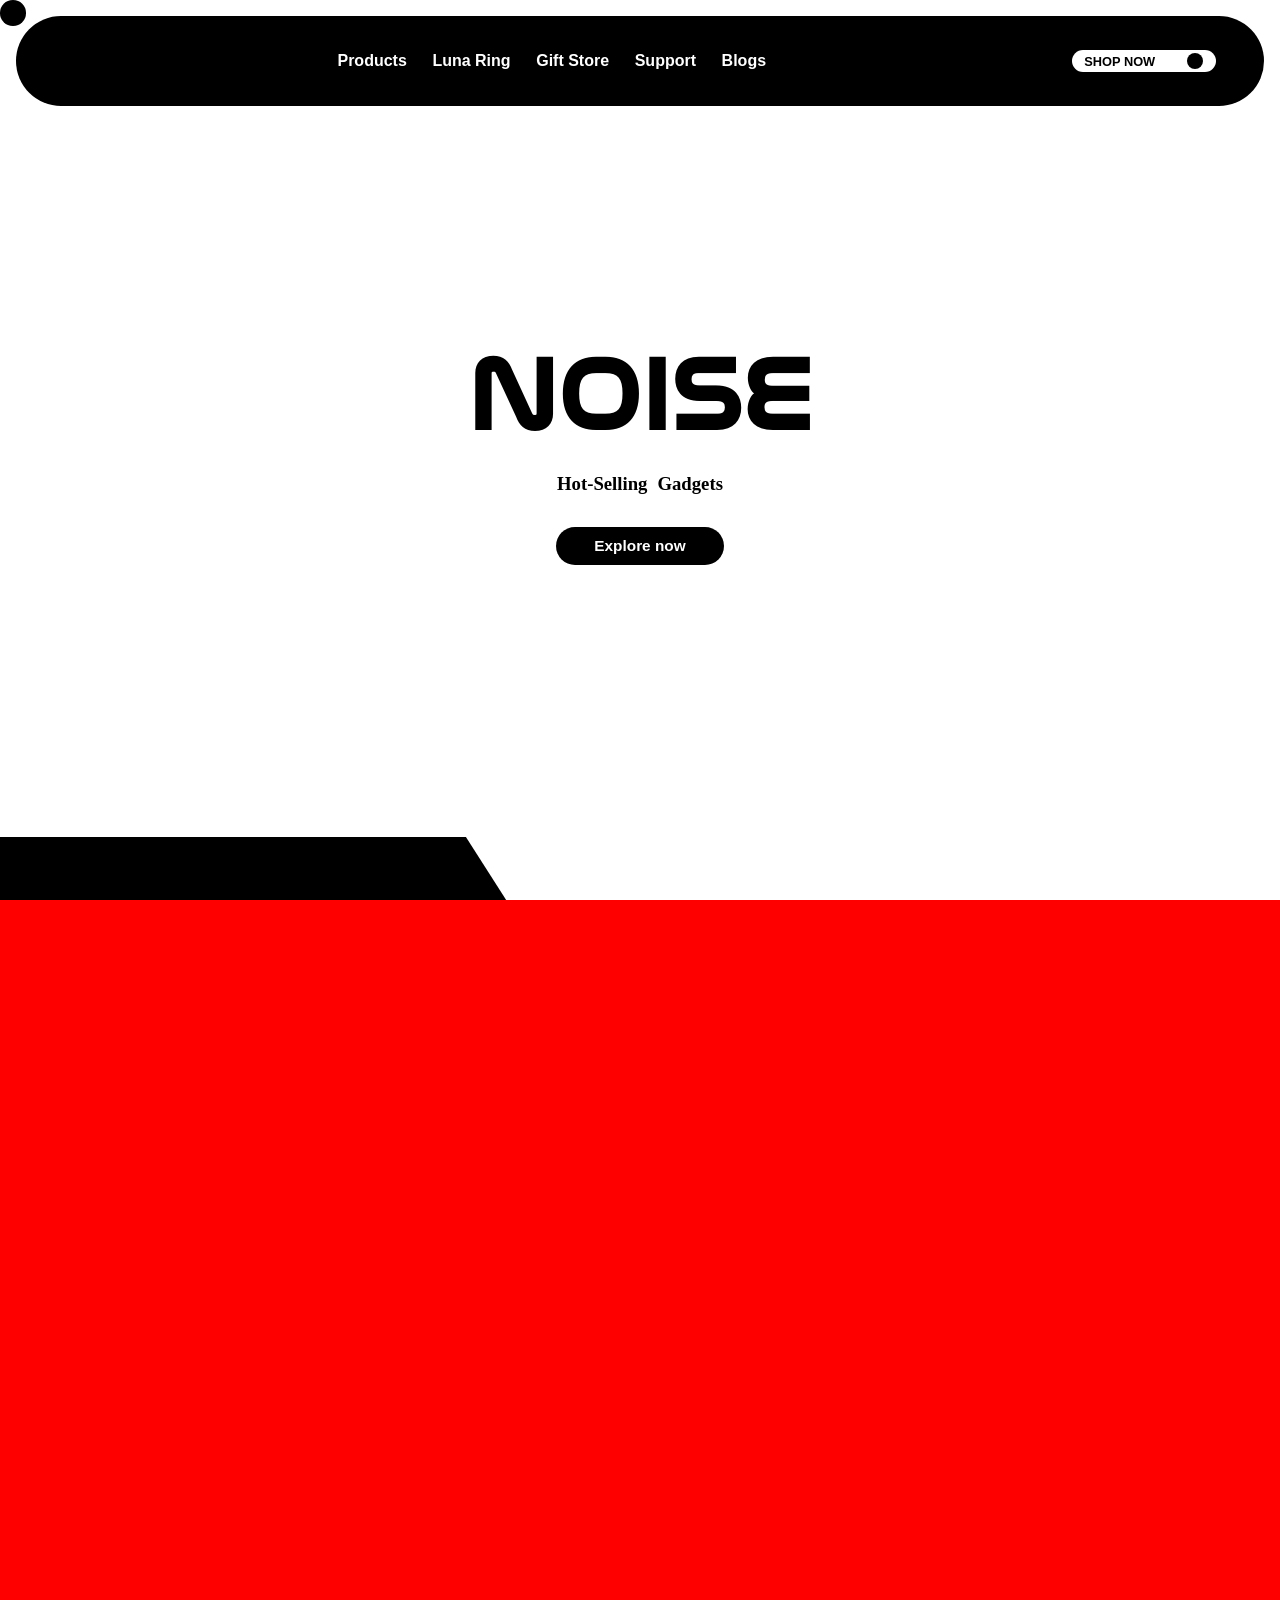
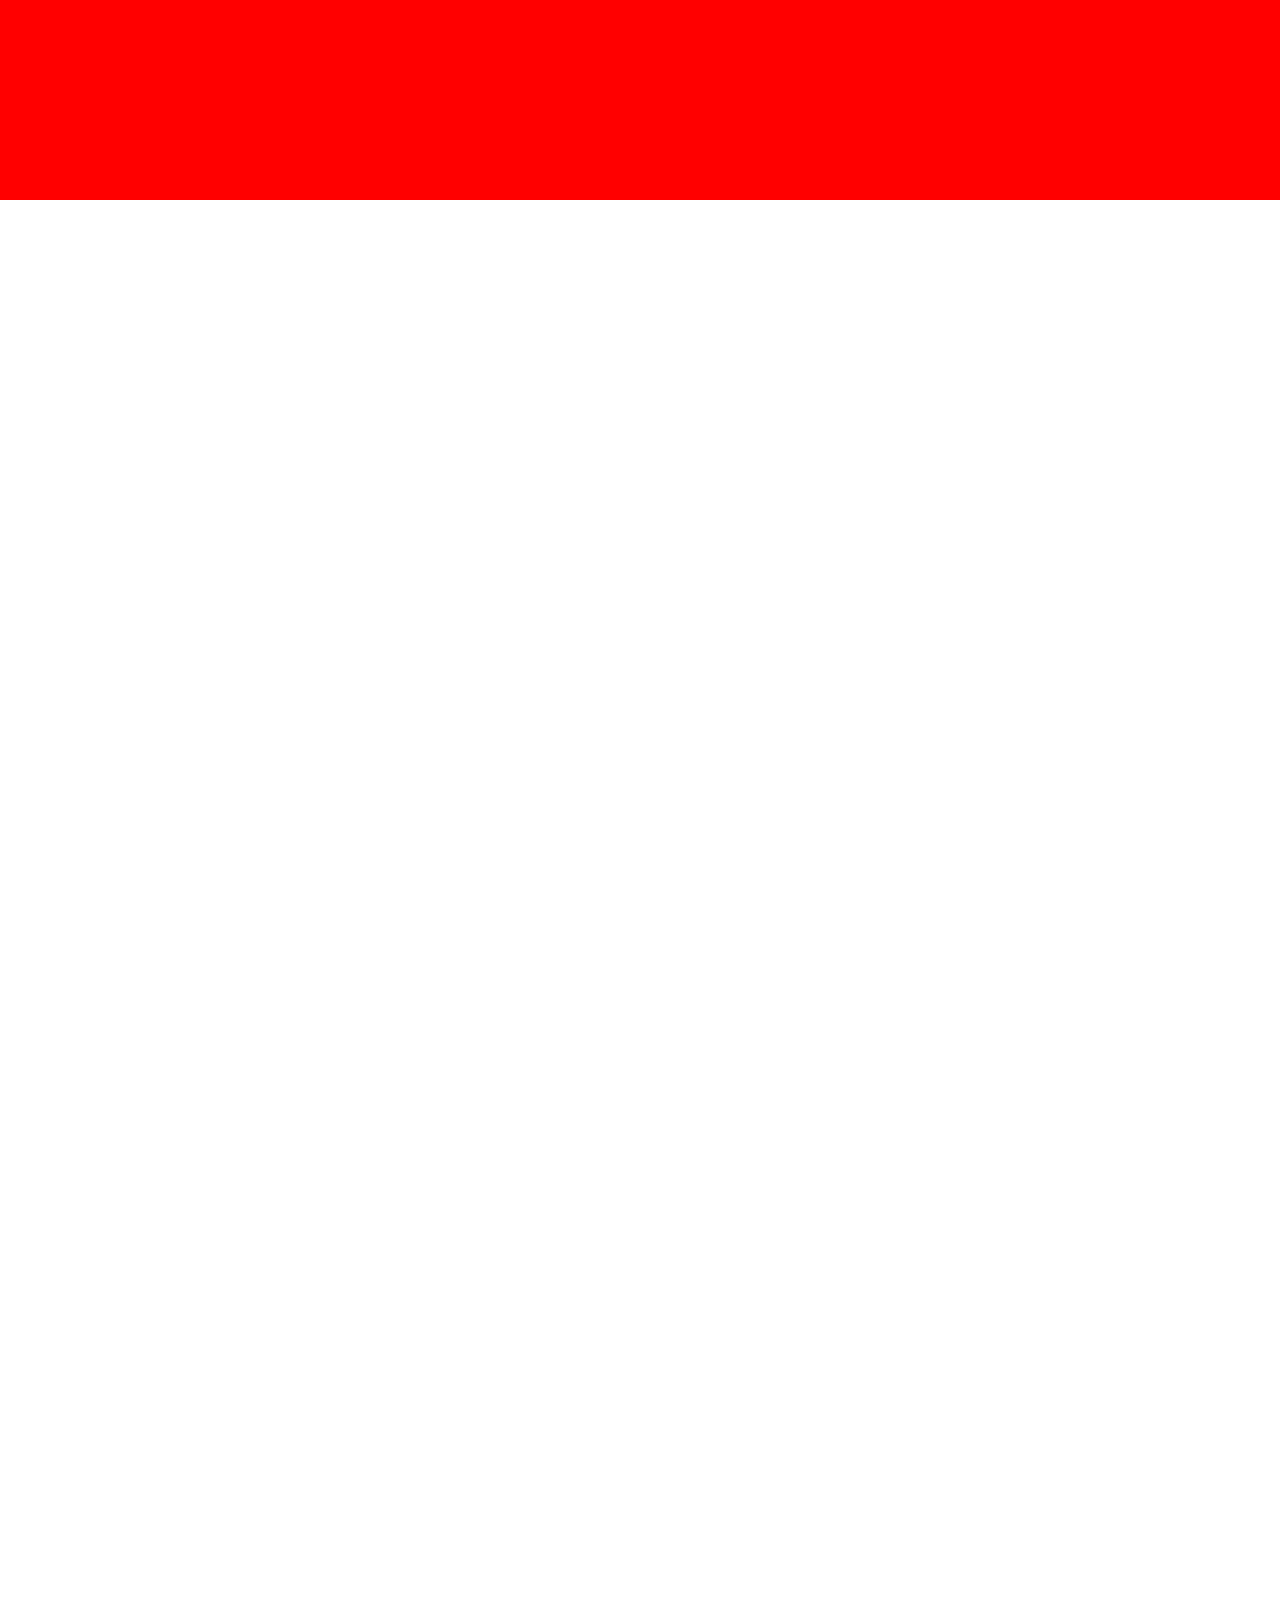
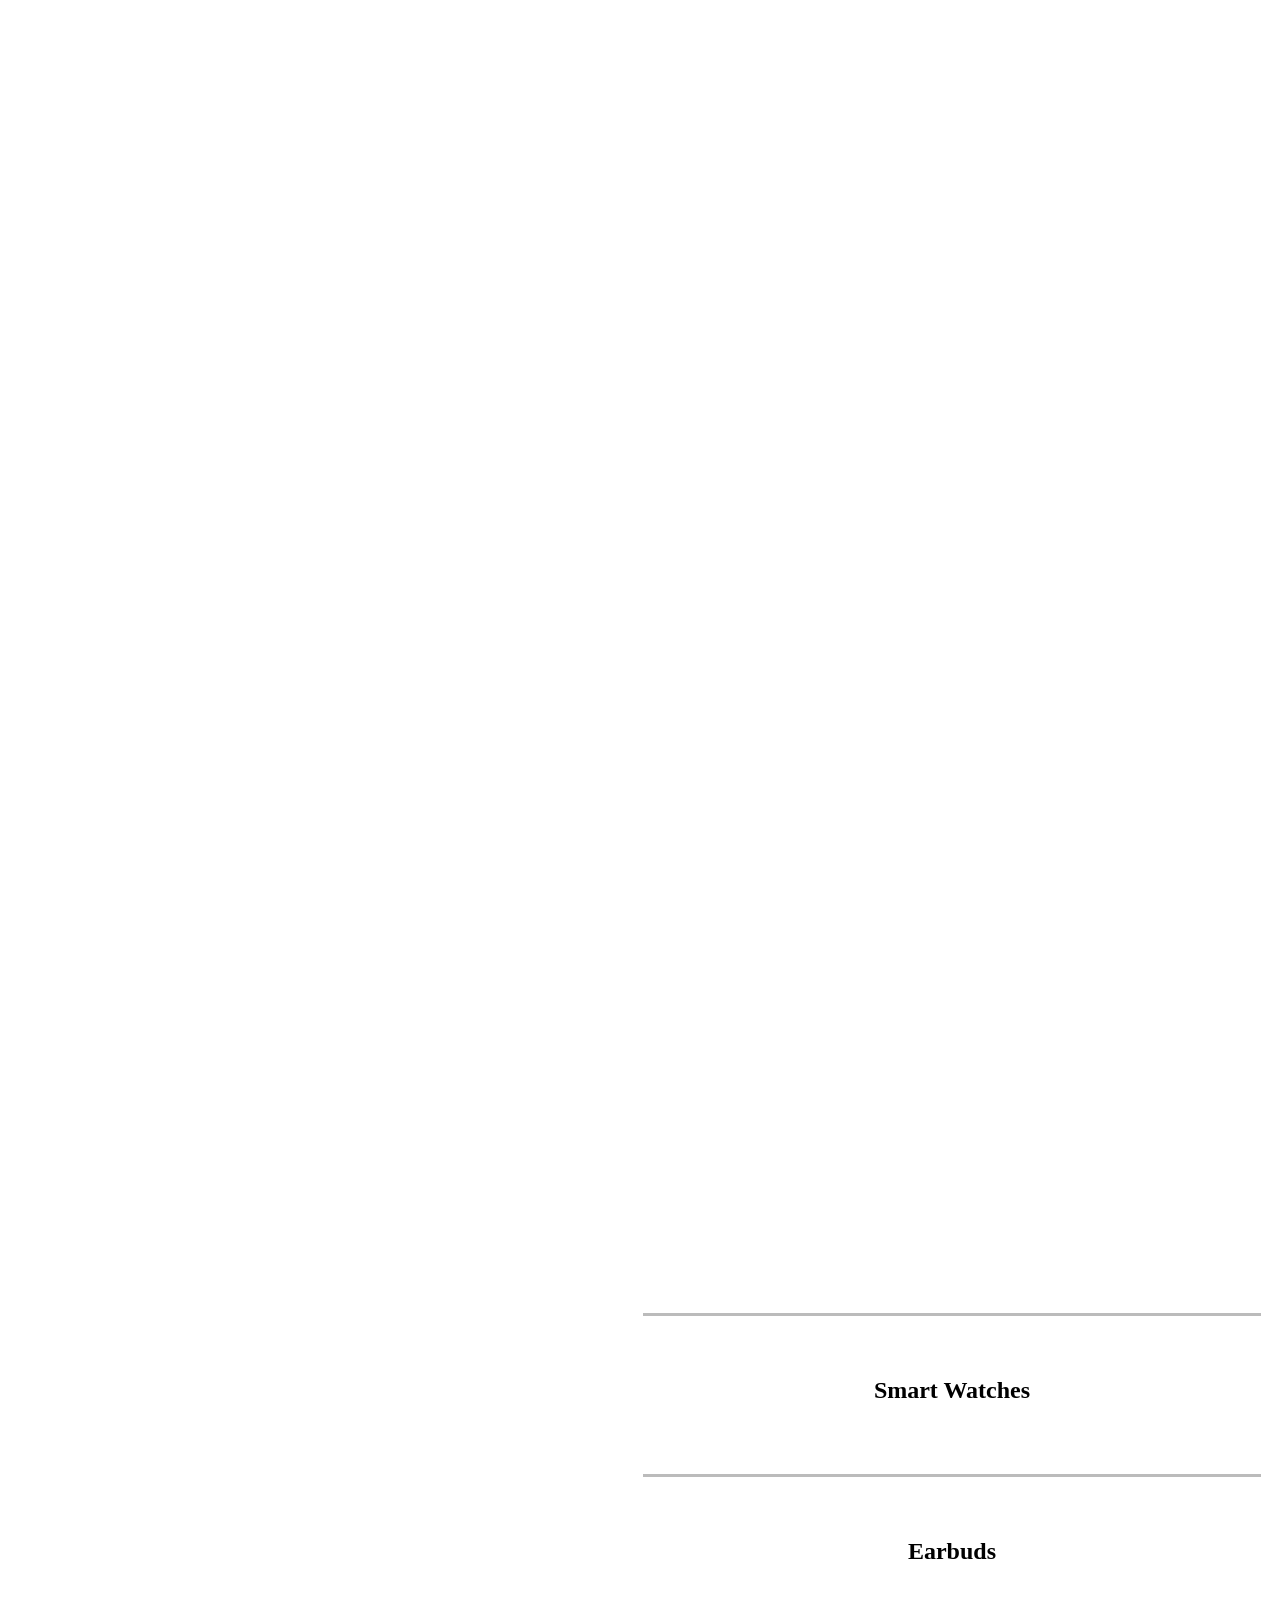
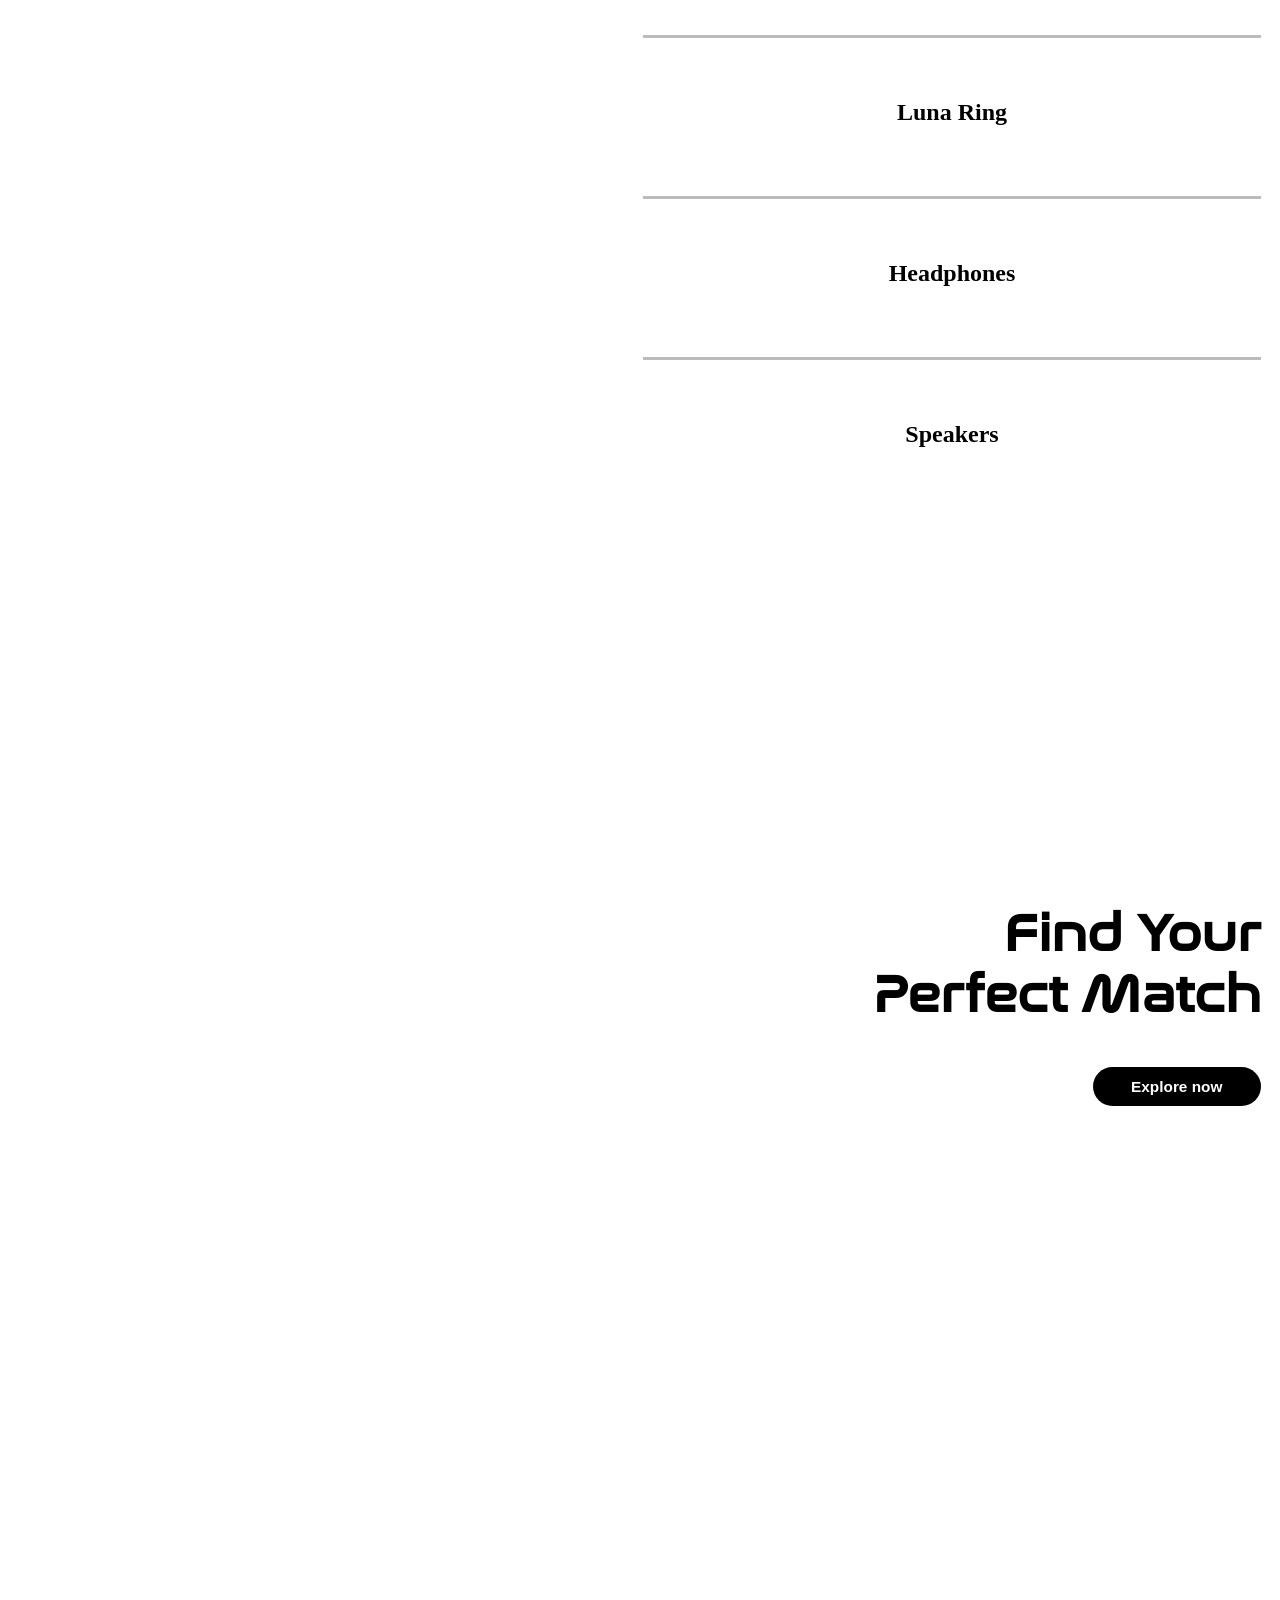
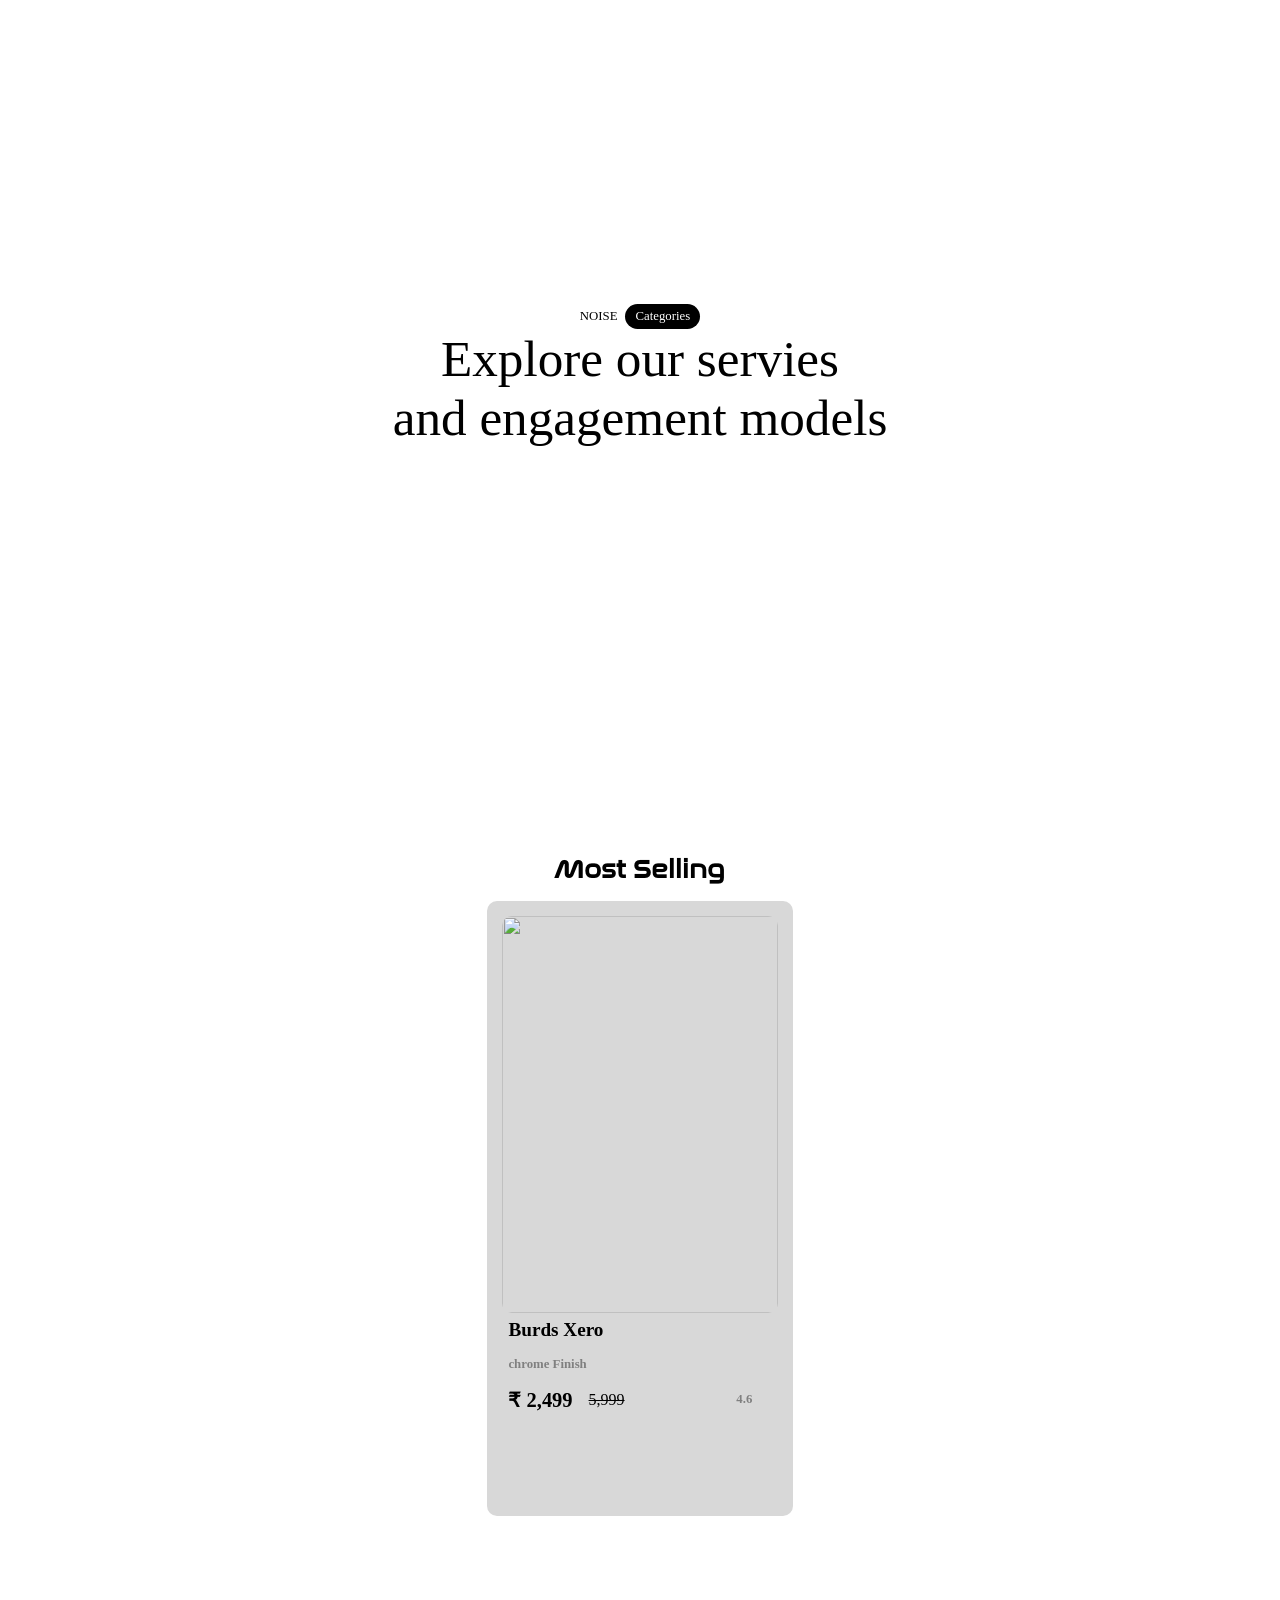
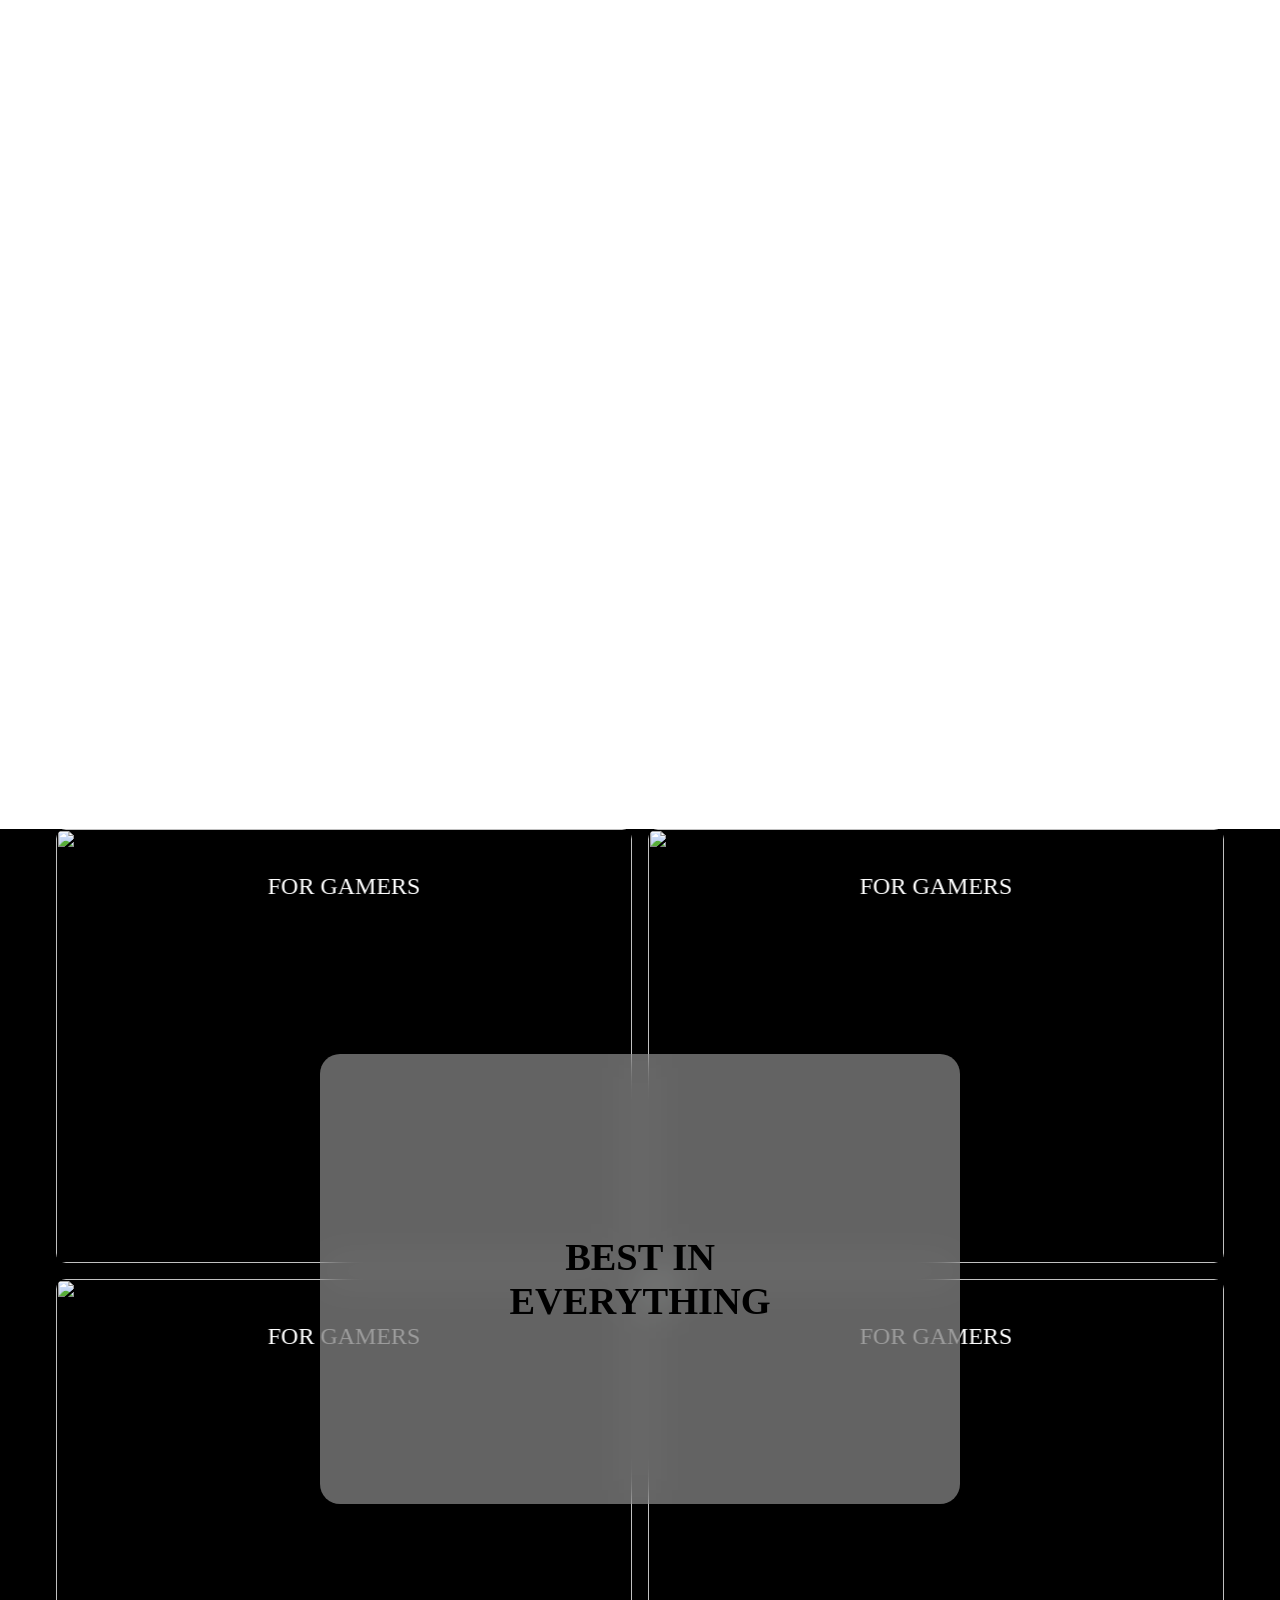
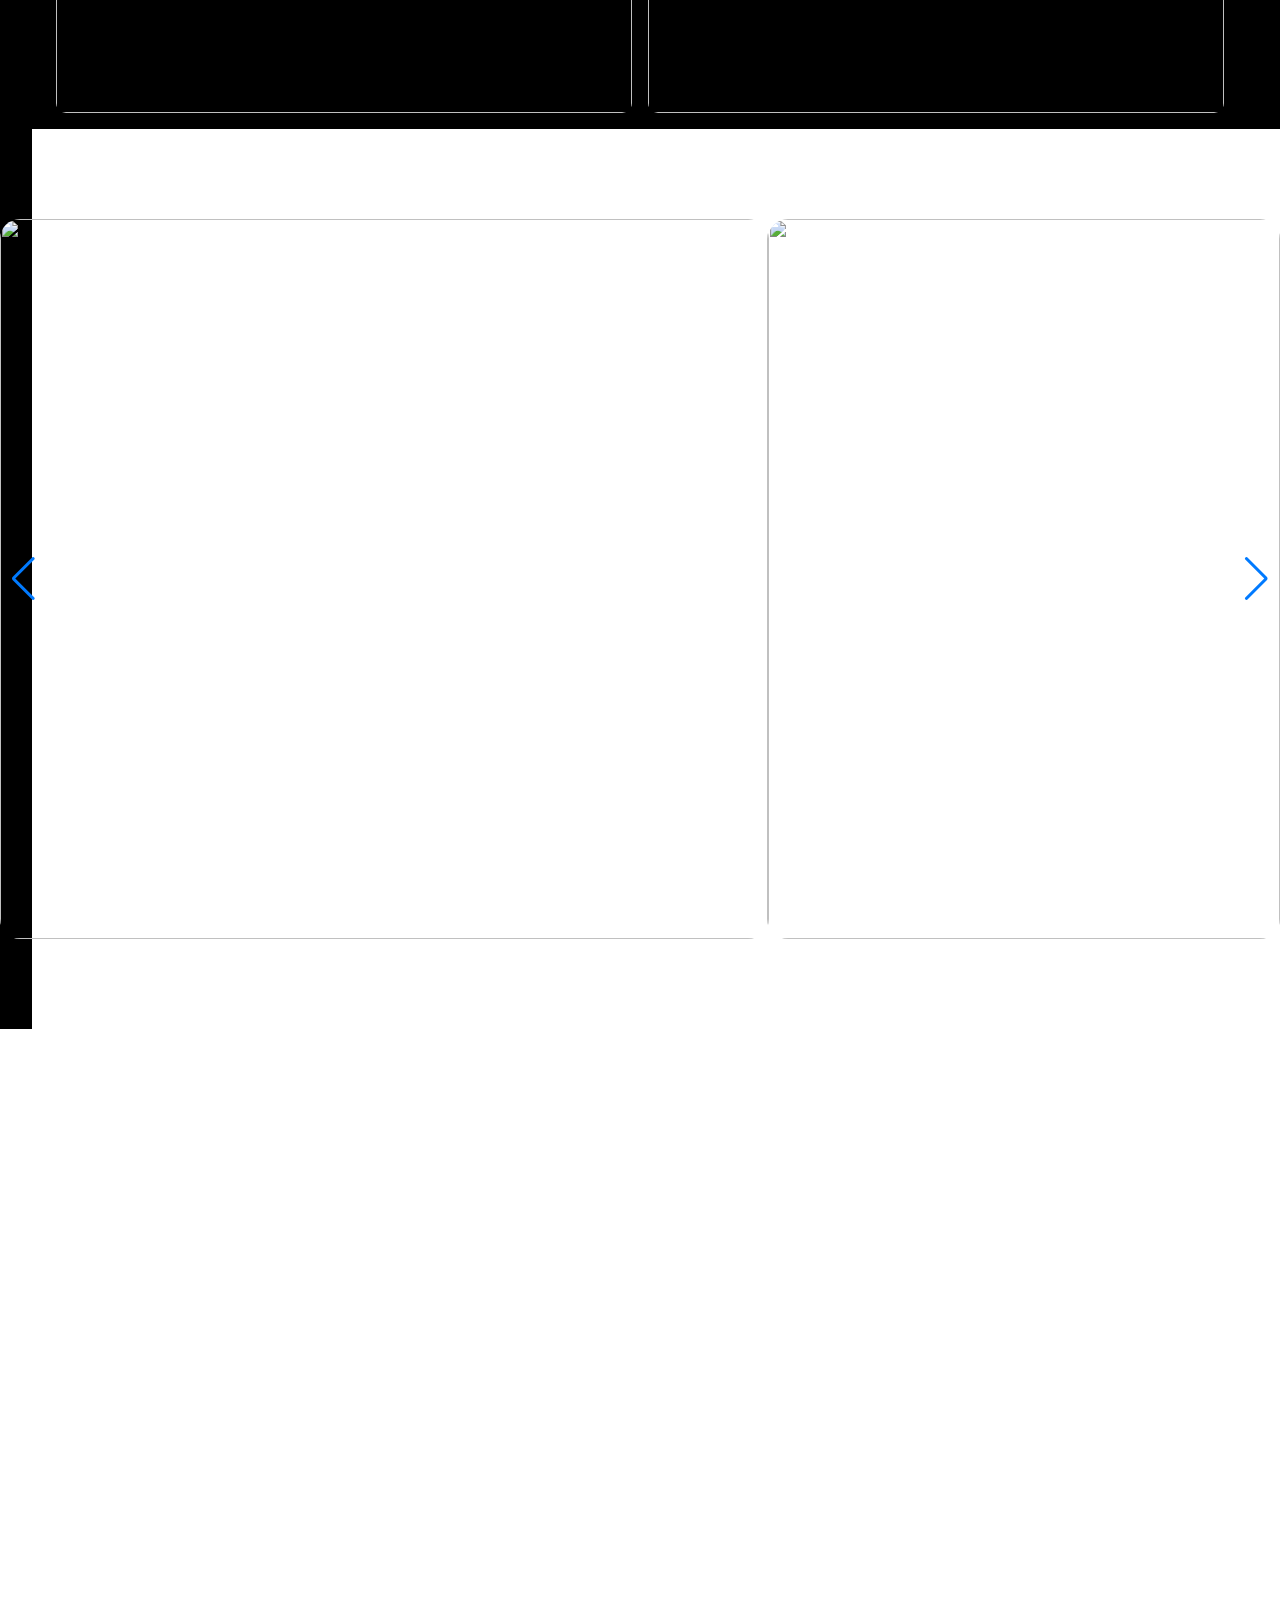
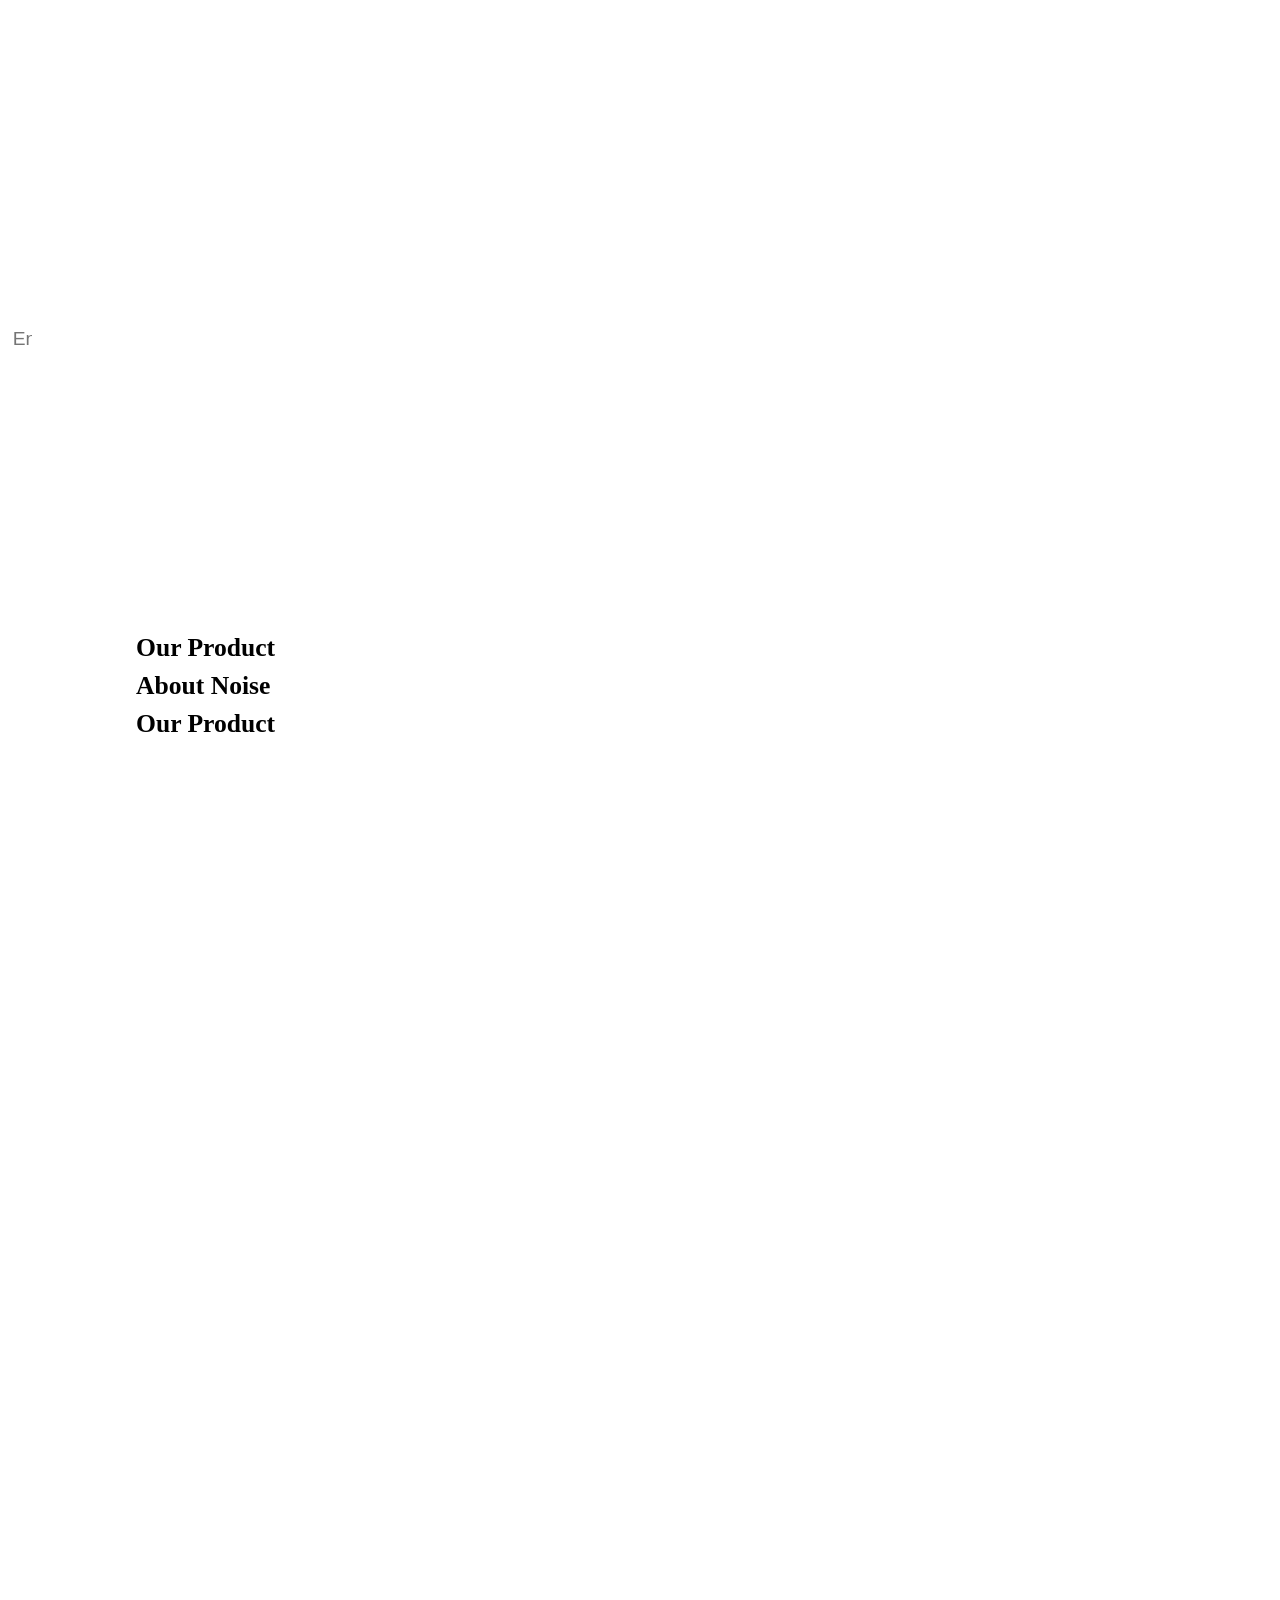
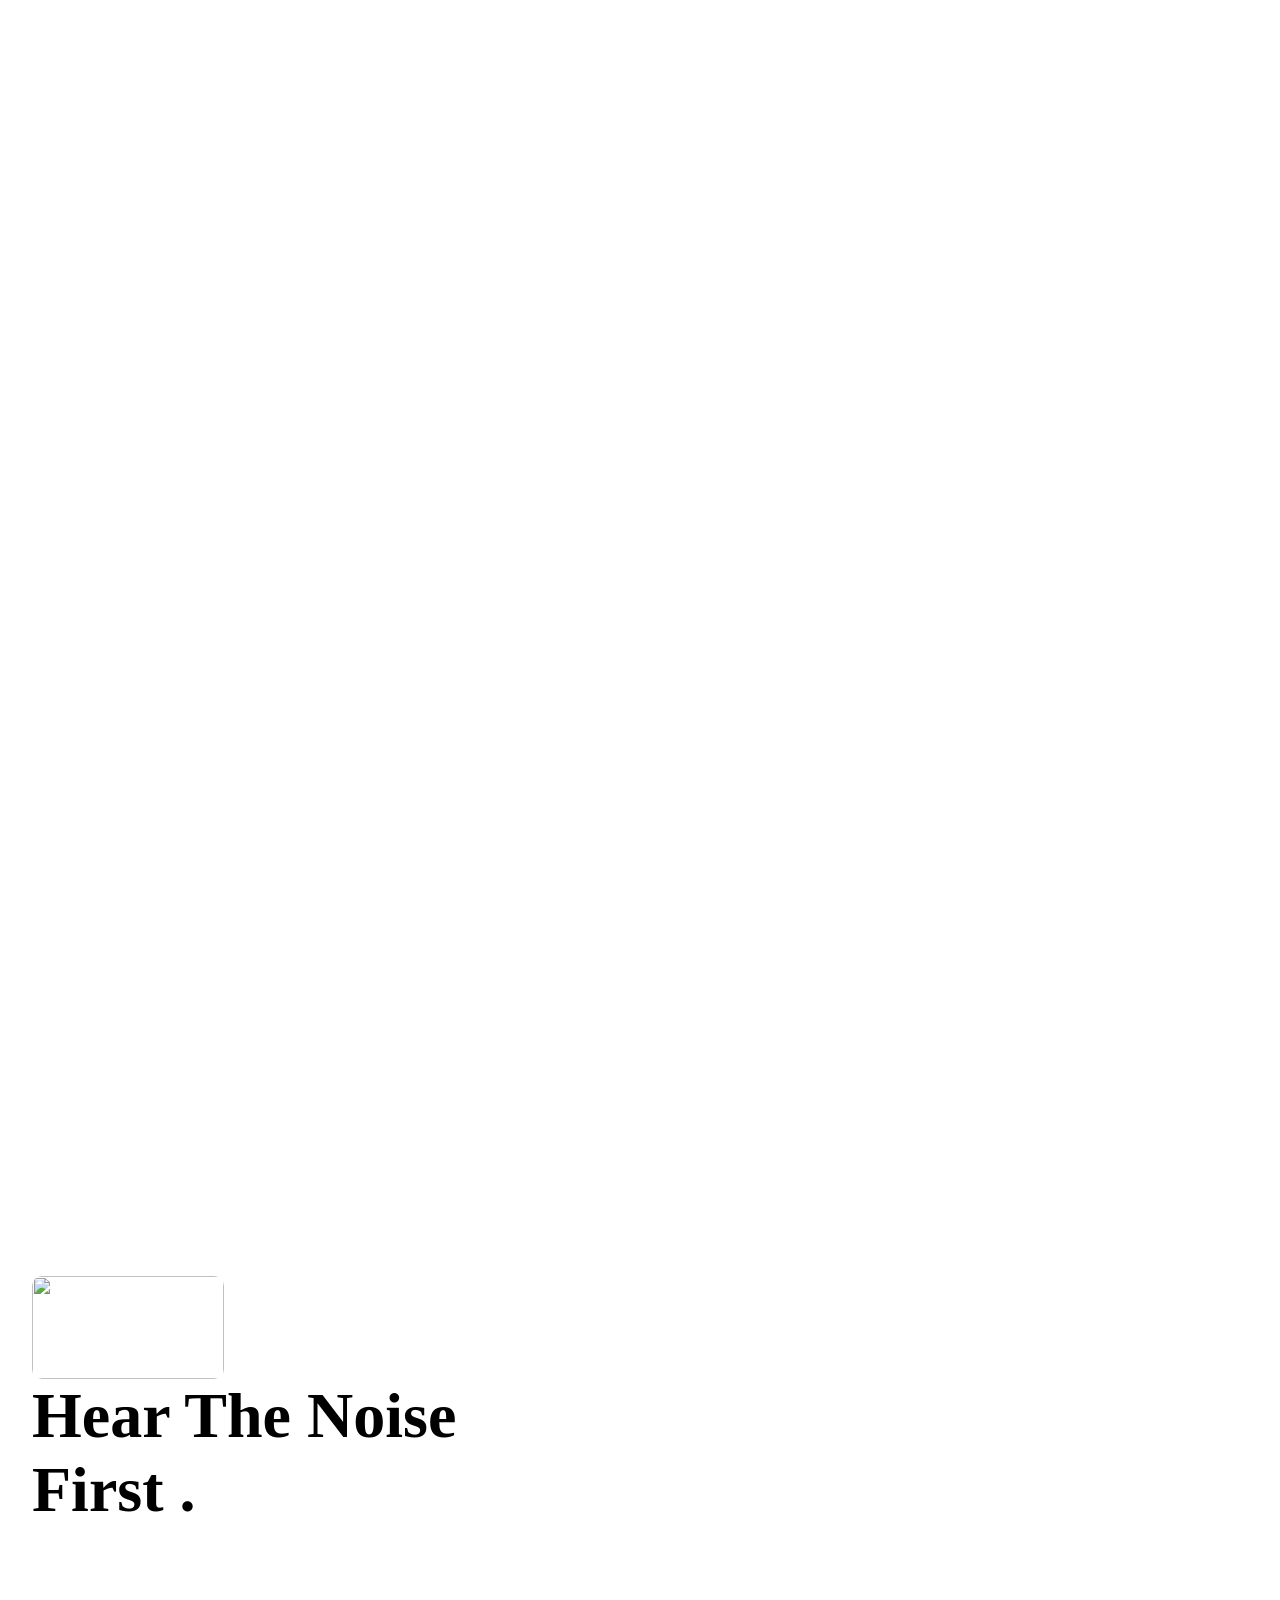
==== index.html @ f2fd0d76 "first commit" ====
<!DOCTYPE html>
<html lang="en">

<head>
    <meta charset="UTF-8">
    <meta name="viewport" content="width=device-width, initial-scale=1.0">
    <title>Document</title>
    <link href="https://cdn.jsdelivr.net/npm/remixicon@4.2.0/fonts/remixicon.css" rel="stylesheet" />
    <link rel="stylesheet" href="https://cdn.jsdelivr.net/npm/swiper@11/swiper-bundle.min.css" />
    <link rel="stylesheet" href="style.css">
</head>

<body>
    <div class="main">
        <div class="cursor"></div>
        <!-- <div class="footer">
            <h1>NOISE</h1>
        </div> -->
        <nav class="navbar">
            <div class="logo">
                <img src="https://www.gonoise.com/cdn/shop/files/Group_4_df1f4045-5a8c-4b00-94bb-a6622f06f7da.png?v=1696847023"
                    alt="">
            </div>
            <div class="lists">
                <h4>Products</h4>
                <h4>luna ring</h4>
                <h4>gift store</h4>
                <h4>Support </h4>
                <h4>blogs</h4>
            </div>
            <div class="button">
                <button>Shop now</button>
                <span>
                    <i class="ri-search-line"></i>
                </span>
            </div>
        </nav>
        <section class="page-1">
            <!-- <div class="absolute">
                <h1>here</h1>
                <h1>the</h1>
                <h1>noise</h1>
            </div> -->
            <div style="overflow: hidden;">
                <h1 class="mix">NOISE</h1>
            </div>
            <div style="overflow: hidden; display: flex; gap: 10px;">
                <h3>Hot-Selling</h3>
                <h3>Gadgets</h3>
            </div>
            <div style="overflow: hidden;" class="btn">
                <button>Explore now </button>
            </div>
            <div class="page-1-bottom"></div>
        </section>
        <section class="page-2">
            <div class="slides">
                <div style="background-color: red; background-image: url(https://www.gonoise.com/cdn/shop/files/PurePods-Dekstop_d3804c84-6aaf-4478-9b77-88f4d8b90b4e.webp?v=1715837634);"
                    class="slide"></div>
                <div style="background-color: blue; background-image: url(https://www.gonoise.com/cdn/shop/files/Dekstop_e6464a31-f98d-4192-87ed-0a80c50d9f1e.webp?v=1716548791);"
                    class="slide"></div>
                <div style="background-color: green; background-image: url(https://www.gonoise.com/cdn/shop/files/Dekstop_88680fe7-769d-464b-ae5b-6171e5ccd891.webp?v=1716263237);"
                    class="slide"></div>
                <div style="background-color: yellow; background-image: url(https://www.gonoise.com/cdn/shop/files/desktop_d43f3c08-6d3b-4f97-8173-835d2119bd23.webp?v=1712046224);"
                    class="slide"></div>
        </section>
        <section class="page-3">
            <div class="left"></div>
            <div class="container">
                <div class="right">
                    <div data-image="https://d2xamzlzrdbdbn.cloudfront.net/products/78ca1d44-08ed-478b-bbf2-0702f1dc553423251100.jpeg"
                        class="elem">
                        <div class="picture">
                            <img src="https://encrypted-tbn0.gstatic.com/images?q=tbn:ANd9GcRNou_uw6oCEkhKqVS9q6GWVwdWW8cR8twNuQ&s"
                                alt="">
                        </div>
                        <h1>Smart Watches</h1>

                    </div>
                    <div data-image="https://www.jiomart.com/images/product/original/493911536/noise-buds-vs201-v3-truly-wireless-bluetooth-earbuds-matte-black-digital-o493911536-p603241940-5-202307261451.jpeg"
                        class="elem">
                        <div class="picture">
                            <img src="https://rukminim2.flixcart.com/image/850/1000/xif0q/headphone/i/y/v/-original-imagp6sk8zfzmg5h.jpeg?q=20&crop=false"
                                alt="">
                        </div>
                        <h1>earbuds</h1>
                    </div>
                    <div data-image="https://cdn.shopify.com/s/files/1/0997/6284/files/image_2023_08_05T05_02_19_762Z_480x480.png?v=1691215012"
                        class="elem">
                        <div class="picture">
                            <img src="https://imgeng.jagran.com/images/2023/oct/luna-ring-price-in-inda1696420720861.jpg"
                                alt="">
                        </div>
                        <h1>luna ring</h1>
                    </div>
                    <div data-image="https://rukminim2.flixcart.com/image/850/1000/xif0q/headphone/7/o/g/-original-imagj9jtqmgq9b6a.jpeg"
                        class="elem">
                        <div class="picture">
                            <img src="https://encrypted-tbn0.gstatic.com/images?q=tbn:ANd9GcR1zVbNTQKgyF5mQIMuNrtM2BqJXgBc9hx0DML1Vq_c7g&s"
                                alt="">
                        </div>
                        <h1>Headphones</h1>
                    </div>
                    <div data-image="https://d2xamzlzrdbdbn.cloudfront.net/products/5a6b73f4-3e12-4be2-8e29-9fb5f33b9f09.jpg"
                        class="elem">
                        <div class="picture">
                            <img src="https://5.imimg.com/data5/SELLER/Default/2023/6/315837199/EB/EG/XK/184942560/boat-stone-352-bluetooth-speaker.jpg"
                                alt="">
                        </div>
                        <h1>speakers</h1>
                    </div>

                </div>
                <div class="desc">
                    <h1>Find your <br>
                        perfect match</h1>
                    <div style="overflow: hidden;" class="btn">
                        <button>Explore now </button>
                    </div>
                </div>
            </div>
        </section>
        <section class="page-4">
            <div class="back">
                <div class="top">
                    <h4>NOISE</h4>
                    <h4> Categories</h4>
                </div>
                <div class="bottom" style="overflow: hidden;">
                    <h1>Explore our servies</h1>
                    <h1>and engagement models</h1>
                </div>
            </div>
            <div class="front">
            </div>
        </section>
        <section class="page-5">
            <h1 class="h1">Most Selling</h1>
            <div class="card-container">
                <div class="card">
                    <div class="card-img">
                        <img src="https://i.pinimg.com/736x/51/6b/62/516b6239963486ef97b10d1eb652e8b5.jpg" alt="">
                    </div>
                    <div class="card-details">
                        <h1>Burds Xero</h1>
                        <h3>chrome Finish</h3>
                        <div style="display: flex; align-items: center; justify-content: space-between;">
                            <div class="part-1" style="display: flex; align-items: center; gap: 1rem;">
                                <h1>₹ 2,499</h1>
                                <strike>5,999</strike>
                            </div>
                            <div class="part-2">
                                <i class="ri-star-s-fill"></i>
                                <h3>4.6</h3>
                            </div>
                        </div>
                    </div>
                </div>
            </div>
        </section>
        <section class="page-6">
            <div class="back-6">
                <div style="display: flex; align-items: center; gap: 1rem; overflow: hidden;">
                    <div class="img-6">
                        <img src="https://i.pinimg.com/474x/4e/fb/88/4efb883c41776623b3ff83f627b32be4.jpg" alt="">
                    </div>
                    <!-- <h1>noise</h1> -->
                </div>
                <div style="display: flex; align-items: center; gap: 1rem;">
                    <h1>Hear the Noise <br> first .</h1>
                </div>
            </div>
            <div style="--clip: 0%" class="front-6 section">
                <form>
                    <div class="form">
                        <h1>Sign Up</h1>
                        <p>Sign Now to hear about our latest offers, new products, collaborations, all things Noise -
                            straight to your inbox.</p>
                        <input type="email" placeholder="Enter your email">
                        <button>Sign Up</button>
                    </div>
                </form>
            </div>
        </section>
        <section class="page-7 section">
            <div class="img-con section">
                <div class="img-7">
                    <img src="https://www.gonoise.com/cdn/shop/files/Combat_480x.png?v=1688453993" alt="">
                    <h1>For gamers</h1>
                </div>
                <div class="img-7">
                    <img src="https://www.gonoise.com/cdn/shop/files/102_plus_480x.png?v=1688455197" alt="">
                    <h1>For gamers</h1>

                </div>
                <div class="img-7">
                    <img src="https://www.gonoise.com/cdn/shop/files/102_pro_480x.png?v=1688453974" alt="">
                    <h1>For gamers</h1>

                </div>
                <div class="img-7">
                    <img src="https://www.gonoise.com/cdn/shop/files/Conncet_480x.png?v=1688454269" alt="">
                    <h1>For gamers</h1>

                </div>
            </div>
            <div class="box">
                <h1>BEST IN <br>
                    EVERYTHING</h1>
            </div>
        </section>
        <section class="page-8">
            <div class="swiper mySwiper">
                <div class="swiper-wrapper">
                  <div class="swiper-slide">
                    <img src="https://www.gonoise.com/cdn/shop/articles/image_2023_08_05T05_23_19_354Z_1000x.png?v=1691215076" alt="">
                    <h1>Read now</h1>
                  </div>
                  <div class="swiper-slide">
                    <img src="https://www.gonoise.com/cdn/shop/articles/Artboard_1_copy_4_360x.png?v=1701082270" alt="">
                    <h1>Read Now</h1>
                  </div>
                  <div class="swiper-slide">
                    <img src="https://www.gonoise.com/cdn/shop/articles/Main_360x.png?v=1707377728" alt="">
                    <h1>Read Now</h1>
                  </div>
                  <div class="swiper-slide">
                    <img src="https://www.gonoise.com/cdn/shop/articles/Balancing_Work_and_Life_TN_2_360x.jpg?v=1699250680" alt="">
                    <h1>Read Now</h1>
                  </div>
                  <div class="swiper-slide">
                    <img src="https://www.gonoise.com/cdn/shop/files/Rectangle_2622_1ee9180a-aaab-4e48-a2a6-6fcb50626302.png?v=1692622097" alt="">
                    <h1>Read Now</h1>
                  </div>
                  <div class="swiper-slide">
                    <img src="https://www.gonoise.com/cdn/shop/files/banner_gift_quiz.gif?v=1692015830" alt="">
                    <h1>Read Now</h1>
                  </div>
                  <div class="swiper-slide">
                    <img src="https://www.gonoise.com/cdn/shop/files/image_2023_08_05T16_40_57_055Z_1.png?v=1691656939" alt="">
                    <h1>Read Now</h1>
                  </div>
                </div>
                <div class="swiper-button-next"></div>
                <div class="swiper-button-prev"></div>
                <div class="swiper-pagination"></div>
              </div>
        </section>
        <section class="chat">
            <h1>FAQ</h1>
            <div class="chat-box">
            </div>
            <div class="input">
                <input type="text" placeholder="Enter your Question here">
                <div class="send">
                    <i class="ri-send-plane-2-fill"></i>
                </div>
            </div>
        </section>
        <section class="page-9">
            <div class="foot-lists">
                <h4>Our Product</h4>
                <h4>About Noise</h4>
                <h4>Our Product</h4>
            </div>
        </section>
    </div>
    <div class="footer">
        <div class="foot-img">
            <!-- <img src="https://i.pinimg.com/236x/74/55/51/7455515c56c5790e2103b8e88aec8820.jpg" alt=""> -->
        </div>
        <div class="foot-img img-2">
            <!-- <img src="https://i.pinimg.com/236x/aa/ce/6e/aace6e28e9bb8b5e1808d232635053d6.jpg" alt=""> -->
        </div>
        <h1>NOISE</h1>
    </div>
  

    <script src="https://cdn.jsdelivr.net/npm/swiper@11/swiper-bundle.min.js"></script>
    <script src="https://cdn.jsdelivr.net/npm/locomotive-scroll@beta/bundled/locomotive-scroll.min.js"></script>
    <script src="https://cdnjs.cloudflare.com/ajax/libs/gsap/3.12.5/gsap.min.js"
        integrity="sha512-7eHRwcbYkK4d9g/6tD/mhkf++eoTHwpNM9woBxtPUBWm67zeAfFC+HrdoE2GanKeocly/VxeLvIqwvCdk7qScg=="
        crossorigin="anonymous" referrerpolicy="no-referrer"></script>
    <script src="https://cdnjs.cloudflare.com/ajax/libs/gsap/3.12.5/ScrollTrigger.min.js"
        integrity="sha512-onMTRKJBKz8M1TnqqDuGBlowlH0ohFzMXYRNebz+yOcc5TQr/zAKsthzhuv0hiyUKEiQEQXEynnXCvNTOk50dg=="
        crossorigin="anonymous" referrerpolicy="no-referrer"></script>
    <script src="script.js"></script>
</body>

</html>
---- style.css ----
@font-face {
    font-family: font-1;
    src: url(nasalization-rg.otf);
}

@font-face {
    font-family: font-2;
    src: url(batmfa__.ttf);
}

@font-face {
    font-family: font-3;
    src: url(NeueMachina-Light.otf);
}

* {
    margin: 0;
    padding: 0;
}

html,
body {
    width: 100%;
    height: 100%;
}

/* 
body::-webkit-scrollbar {
    display: none;
} */

body {
    scroll-behavior: smooth;
}

.main {
    position: relative;
    z-index: 10;
}

.cursor {
    position: fixed;
    background-color: black;
    width: 2vw;
    height: 2vw;
    border-radius: 50%;
    z-index: 100;
    opacity: 1;
    scale: 1;
}

.mix {
    position: relative;
    z-index: 101;
    color: white;
    mix-blend-mode: difference;
}

.navbar {
    position: absolute;
    z-index: 99;
    height: 10vh;
    width: calc(100% - 2rem);
    margin: 1rem;
    box-sizing: border-box;
    background-color: black;
    border-radius: 50px;
    display: flex;
    align-items: center;
    justify-content: space-between;
}

.logo {
    margin: 3rem;
}

.logo img {
    width: 50%;
}

.lists {
    display: flex;
    gap: 2vw;
    font-family: sans-serif;
    color: white;
    cursor: pointer;
    margin-right: 2rem;
    text-transform: capitalize;
    overflow: hidden;
}

.button {
    margin: 3rem;
    padding: .2vw 1vw;
    background-color: white;
    border-radius: 30px;
    display: flex;
    align-items: center;
    justify-content: space-between;
    gap: 2rem;
    cursor: pointer;
    transition: all ease 0.5s;
}

.button:hover {
    background-color: black;
}

.button:hover button {
    color: white;
}

.button button {
    border: none;
    background-color: transparent;
    color: black;
    font-size: 1vw;
    font-weight: bold;
    text-transform: uppercase;
}

.button span {
    background-color: black;
    padding: 8px;
    border-radius: 50%;
    transition: all ease 0.5s;
}

span i {
    font-size: 1.4vw;
    color: white;
}

.page-1 {
    width: 100%;
    height: 100vh;
    display: flex;
    align-items: center;
    justify-content: center;
    font-family: sans-serif;
    flex-direction: column;
    row-gap: 1rem;
    position: relative;
    background-color: white;

}

.absolute {
    position: absolute;
    left: 0;
    color: white;
    display: flex;
    align-items: start;
    flex-direction: column;
}

.absolute h1 {
    text-transform: uppercase;
}

.img {
    position: absolute;
    top: 20%;
    right: 10%;
}

.img img {
    width: 90%;
}

.page-1 h1 {
    text-align: center;
    font-size: 8vw;
    font-weight: 700;
    font-family: font-1;
}

.page-1 h3 {
    font-family: font-3;
}

.btn button {
    padding: .8vw 3vw;
    font-size: 1.2vw;
    background-color: black;
    border: none;
    color: white;
    font-weight: 700;
    margin-top: 1rem;
    border-radius: 40px;
    cursor: pointer;

}

.page-2 {
    width: 100%;
    height: 400vh;
}

.slides {
    position: sticky;
    top: 0;
    width: 100%;
    height: 100vh;
    overflow: hidden;
    display: flex;
}

.slide {
    flex-shrink: 0;
    width: 100%;
    height: 100%;
}

.page-3 {
    width: calc(100% - 2rem);
    height: 200vh;
    display: flex;
    align-items: start;
    padding: 1vw;
    gap: 1vw;
    cursor: none;
    background-color: white;
    /* position: relative; */
}

.left {
    position: sticky;
    top: 5%;
    margin-top: 2rem;
    width: 100%;
    height: 90vh;
    border-radius: 10px;
    background-image: url(https://cdn.shopify.com/s/files/1/0997/6284/files/1200x1200_9fe27a77-0d41-41f9-85e5-6ae786fa26f5_480x480.jpg?v=1713203190);
    background-size: cover;
    transition: all ease 0.5s;
    cursor: pointer;
}

.container {
    width: 100%;
}

.right {
    width: 100%;
    height: 100vh;
    /* height: 100%; */
}

.page-1-bottom {
    clip-path: polygon(91% 0, 100% 100%, 0 99%, 0 0);
    position: absolute;
    background-color: black;
    width: 40%;
    height: 8vh;
    bottom: -1%;
    left: 0;
}

.desc {
    width: 100%;
    height: 80vh;
    display: flex;
    justify-content: center;
    flex-direction: column;
    row-gap: 2vw;
    margin: 2rem 0;
    align-items: end;
}

.desc h1 {
    text-align: right;
    font-family: font-1;
    font-size: 4vw;
    text-transform: capitalize;
}

.elem {
    width: 100%;
    height: calc(100% / 6);
    border-top: 3px solid rgba(0, 0, 0, 0.267);
    margin-bottom: .5rem;
    position: relative;
    transition: all ease 0.5s;
    display: flex;
    align-items: center;
    justify-content: space-around;
    font-family: font-3;
    z-index: 9;
}

.elem:hover {
    border-top: 3px solid black;

}

.elem h1 {
    text-transform: capitalize;
}

.picture {
    position: absolute;
    width: 10vw;
    height: 10vw;
    border-radius: 50%;
    opacity: 0;
    scale: 0;
    overflow: hidden;
    z-index: 10;
}

.picture img {
    width: 100%;
    height: 100%;
    object-fit: cover;
}

.page-4 {
    width: 100%;
    height: 100vh;
    background-color: white;
    overflow: hidden;
}

.back {
    position: absolute;
    width: 100%;
    height: 100vh;
    display: flex;
    align-items: center;
    justify-content: center;
    flex-direction: column;
}

.top {
    font-family: font-3;
    display: flex;
    align-items: center;
    gap: .5rem;

}


.top h4 {
    font-size: 1vw;
    font-weight: lighter;
}

.top h4:nth-child(2) {
    background-color: black;
    color: white;
    padding: 5px 10px;
    border-radius: 30px;
}

.bottom h1 {
    font-family: font-3;
    text-align: center;
    font-size: 4vw;
    font-weight: lighter;
}


.front {
    position: absolute;
    left: 100%;
    width: 100%;
    height: 100vh;
    background-color: black;
    background-image: url(https://d3lnc7yu1ksdj.cloudfront.net/wp-content/uploads/2023/06/Anc-1-scaled.jpg);
    background-size: cover;
}

.page-5 {
    width: calc(100% - 2vw);
    background-color: white;
    /* height: 300vh; */
    display: flex;
    flex-direction: column;
    /* justify-content: center; */
    padding: 1vw;

}

.h1 {
    font-family: font-1;
    text-align: center;
    font-size: 2vw;
    margin: 1rem;
}

.card-container {
    display: flex;
    flex-wrap: wrap;
    gap: 1rem;
    justify-content: center;
}

.card {
    width: 22%;
    height: 65vh;
    background-color: rgb(216, 216, 216);
    border-radius: 10px;
    padding: 15px;
    position: relative;
    display: flex;
    flex-direction: column;
    transition: all ease 0.5s;
    cursor: pointer;
}

.card-img {
    width: 100%;
    height: 90%;
    border-radius: 10px;
    overflow: hidden;
}

.card-img img {
    width: 100%;
    height: 100%;
    object-fit: cover;
}

.card-details {
    display: flex;
    flex-direction: column;
    row-gap: 1rem;
    width: 100%;
    height: 40%;
    font-family: font-3;
    padding: .5vw;
}

.card-details h1 {
    font-size: 1.5vw;
}

.card-details h3 {
    font-size: 1vw;
    color: grey;
}

.part-1 h1 {
    font-size: 1.6vw;
}

.part-2 {
    display: flex;
    align-items: center;
    margin: 0 2rem;
}

.part-2 i {
    font-size: 2vw;
    color: rgb(255, 166, 0);
}

.card:hover {
    background-color: black;
    color: white;
    scale: 1.03;
}

.page-6 {
    width: 100%;
    background-color: white;
    height: 100vh;
}

.back-6 {
    background-color: white;
    width: calc(100% - 2rem);
    height: 100%;
    position: absolute;
    display: flex;
    align-items: start;
    flex-direction: column;
    margin: 0 2rem;
    justify-content: center;
}

.back-6 h1 {
    z-index: 101;
    position: relative;
    mix-blend-mode: difference;
    color: white;
    font-size: 5vw;
    font-family: font-3;
    text-transform: capitalize;
}

.img-6 {
    width: 15vw;
    height: 8vw;
    border-radius: 10px;
    overflow: hidden;
    z-index: 101;
}

.img-6 img {
    width: 100%;
    height: 100%;
    object-fit: cover;
    object-position: top;
}

.front-6 {
    position: relative;
    width: 100%;
    height: 100%;
    background-color: black;
    clip-path: circle(var(--clip) at 50% 50%);
}

.form {
    position: absolute;
    right: 0;
    width: 40%;
    top: 50%;
    transform: translateY(-50%);
    margin: 1rem;
    height: 90vh;
    color: white;
    font-family: font-3;
    display: flex;
    align-items: center;
    justify-content: center;
    flex-direction: column;
    row-gap: 3rem;
}

.form p {
    text-align: center;
    color: grey;
    width: 80%;
}

.form input {
    width: 80%;
    text-align: center;
    padding: .5vw 2vw;
    font-family: font-3;
    font-size: 1.3vw;
    background: none;
    border: none;
    color: white;
    border-bottom: 2px solid white;
    margin-top: 1rem;
    outline: none;
}

.form input::placeholder {
    color: white;
}

.form button {
    font-size: 1.3vw;
    margin-top: 1rem;
    padding: .8vw 3vw;
    border: 2px solid white;
    background: none;
    color: white;
    border-radius: 30px;
    cursor: pointer;
    transition: all ease 0.5s;
}

.form button:hover {
    background-color: white;
    color: black;
}

.form button:active {
    scale: .9
}

.page-7 {
    width: 100%;
    height: 100vh;
    position: relative;
    background-color: black;
}

.img-7 {
    position: relative;
    width: 45%;
    border-radius: 10px;
    overflow: hidden;
    height: calc(100% /2);
}

.box {
    position: absolute;
    top: 50%;
    left: 50%;
    transform: translate(-50%, -50%);
    width: 50vw;
    height: 50vh;
    backdrop-filter: blur(20px);
    background-color: rgba(255, 255, 255, 0.39);
    border-radius: 20px;
    display: flex;
    align-items: center;
    justify-content: center;
    text-align: center;
    font-size: 2vw;
    font-family: font-3;
}

.img-7 img {
    width: 100%;
    height: 100%;
    object-fit: cover;
    object-position: top;
}

.img-7 h1 {
    position: absolute;
    top: 10%;
    font-weight: 100;
    color: white;
    mix-blend-mode: difference;
    left: 50%;
    font-family: font-3;
    text-transform: uppercase;
    transform: translateX(-50%);
    z-index: 100;
}

.img-con {
    width: 100%;
    height: calc(100% - 2rem);
    gap: 1rem;
    display: flex;
    align-items: center;
    justify-content: center;
    flex-wrap: wrap;
}

.page-8 {
    width: 100%;
    height: 100vh;
    background-color: black;
    display: flex;
    align-items: center;
    justify-content: center;
}

.swiper {
    width: 100%;
    height: 80%;
}

.swiper-slide {
    position: relative;
    border-radius: 20px;
    text-align: center;
    font-size: 18px;
    display: flex;
    justify-content: center;
    align-items: center;
    overflow: hidden;
    cursor: pointer;
}

.swiper-slide h1 {
    position: absolute;
    top: 70%;
    font-family: font-3;
    font-size: 3vw;
    color: white;
    opacity: 0;
    transition: all ease 0.5s;
}

.swiper-slide:hover h1 {
    opacity: 1;
}

.swiper-slide:hover img {
    opacity: .6;
}

.swiper-slide img {
    display: block;
    width: 100%;
    height: 100%;
    object-fit: cover;
    transition: all ease 0.5s;
}

.swiper-slide {
    width: 60%;
}

.swiper-slide:nth-child(2n) {
    width: 40%;
}

.swiper-slide:nth-child(3n) {
    width: 20%;
}

.chat {
    width: calc(100% - 2vw);
    height: 110vh;
    display: flex;
    align-items: center;
    justify-content: center;
    flex-direction: column;
    padding: 1vw;
    row-gap: 1rem;
    background-image: url(https://entrackr.com/storage/2022/04/noise.jpg);
    background-size: cover;
    color: white;
}

.chat-box {
    width: calc(100% - 2vw);
    height: 80vh;
    background-color: rgba(255, 255, 255, 0.267);
    backdrop-filter: blur(10px);
    border-radius: 20px;
    display: flex;
    flex-direction: column;
    align-items: end;
    justify-content: end;
    row-gap: 1rem;
    padding: 1vw;
    pointer-events: none;
}

li {
    position: relative;
    padding: .5vw 3vw;
    border-radius: 30px;
    font-family: 'Gill Sans', 'Gill Sans MT', Calibri, 'Trebuchet MS', sans-serif;
    background-color: rgb(0, 89, 255);
    list-style-type: none;
    display: flex;
}

.input {
    width: 100%;
    height: 10%;
    background-color: white;
    border-radius: 50px;
    overflow: hidden;
    padding: 0 10px;
    display: flex;
    align-items: center;
}

.send {
    background-color: black;
    padding: 10px 30px;
    margin: 0 5px;
    border-radius: 30px;
    cursor: pointer;
}

.send i {
    color: white;
    font-size: 2vw;
}

.input input {
    width: 100%;
    height: 100%;
    outline: none;
    border: none;
    font-size: 1.5vw;
}

.page-9 {
    width: 100%;
    height: 100vh;
    position: relative;
}

.footer {
    width: 100%;
    height: 100vh;
    position: fixed;
    bottom: 0;
    z-index: 9;
    display: flex;
    align-items: end;
    justify-content: center;
    background-color: white;

}

.footer h1 {
    font-size: 14vw;
    font-family: font-1;
    border-bottom: 2px solid black;
    margin-bottom: 2rem;
}

.foot-lists {
    position: absolute;
    top: 20%;
    left: 10%;
    z-index: 4;
}

.foot-lists h4 {
    font-size: 2vw;
    font-family: font-3;
    margin: .5rem;
    position: relative;
    color: black;
    cursor: pointer;
}

.foot-lists h4:hover::after {
    width: 100%;
}

.foot-lists h4::after {
    position: absolute;
    content: '';
    width: 0;
    height: 2px;
    background-color: black;
    top: 100%;
    left: 0;
    transition: all ease 0.5s;

}

.foot-img {
    position: absolute;
    top: 10%;
    left: 20%;
    width: 20vw;
    height: 20vw;
    border-radius: 50%;
    /* background-color: red; */
    overflow: hidden;
    z-index: 5;
}

.foot-img img {
    width: 100%;
    height: 100%;
    object-fit: cover;
}

.img-2 {
    top: 60%;
    left: 70%;
}

@media (max-width: 600px) {

    .cursor {
        position: fixed;
        background-color: black;
        width: 4vw;
        height: 4vw;
        border-radius: 50%;
        z-index: 100;
        opacity: 1;
        scale: 1;
    }


    .navbar {
        position: absolute;
        z-index: 99;
        height: 8vh;
        width: calc(100% - 2rem);
        margin: 1rem;
        box-sizing: border-box;
        background-color: black;
        border-radius: 50px;
        display: flex;
        align-items: center;
        justify-content: space-between;
    }

    .logo {
        margin: 3rem;
    }

    .logo img {
        width: 50%;
    }

    .lists {
        display: none;
    }

    .button {
        margin: 3rem;
        padding: .8vw 1vw;
        background-color: white;
        border-radius: 30px;
        display: flex;
        align-items: center;
        justify-content: space-between;
        /* gap: 2rem; */
        cursor: pointer;
        transition: all ease 0.5s;
    }


    .button button {
        border: none;
        background-color: transparent;
        color: black;
        font-size: 2vw;
        font-weight: bold;
        text-transform: uppercase;
        word-wrap: nowrap;
    }

    .button span {
        background-color: black;
        padding: 8px;
        border-radius: 50%;
        transition: all ease 0.5s;
        display: flex;
        align-items: center;
        justify-content: center;
    }

    span i {
        font-size: 2vw;
        color: white;
    }

    .page-1 h1 {
        text-align: center;
        font-size: 14vw;
        font-weight: 700;
        font-family: font-1;
    }

    .page-1 h3 {
        font-family: font-3;
    }

    .btn button {
        padding: 2vw 6vw;
        font-size: 2.8vw;
        background-color: black;
        border: none;
        color: white;
        font-weight: 700;
        margin-top: 1rem;
        border-radius: 40px;
        cursor: pointer;

    }

    .page-2 {
        width: 100%;
        height: 400vh;
    }

    .slides {
        position: sticky;
        top: 0;
        width: 100%;
        height: 100vh;
        overflow: hidden;
        display: flex;
    }

    .slide {
        flex-shrink: 0;
        width: 100%;
        height: 100%;
    }

    .page-3 {
        width: calc(100% - 1rem);
        height: 200vh;
        display: flex;
        flex-direction: column;
        justify-content: start;
        align-items: center;
        padding: 1vw;
        gap: 1vw;
        cursor: none;
        /* position: relative; */
    }

    .left {
        display: none;
    }

    .container {
        width: 100%;
    }

    .right {
        width: 100%;
        height: 100vh;
        /* height: 100%; */
    }

    .desc {
        background-image: url(https://www.gonoise.com/cdn/shop/files/mobile2.jpg?v=1714634063);
        cursor: pointer;
    }

    .desc h1 {
        display: none;
    }

    .desc button {
        display: none;
    }

    .elem {
        width: 100%;
        height: calc(100% / 5);
        border-top: 3px solid rgba(0, 0, 0, 0.267);
        margin-bottom: .5rem;
        position: relative;
        transition: all ease 0.5s;
        display: flex;
        align-items: center;
        justify-content: space-around;
        font-family: font-3;
        z-index: 9;
    }

    .elem:hover {
        border-top: 3px solid black;

    }

    .elem h1 {
        text-transform: capitalize;
    }

    .picture {
        position: absolute;
        width: 20vw;
        height: 20vw;
        border-radius: 50%;
        opacity: 0;
        scale: 0;
        overflow: hidden;
        z-index: 10;
    }

    .picture img {
        width: 100%;
        height: 100%;
        object-fit: cover;
    }

    .page-4 {
        width: 100%;
        height: 100vh;
        background-color: white;
        overflow: hidden;
    }

    .back {
        position: absolute;
        width: 100%;
        height: 100vh;
        display: flex;
        align-items: center;
        justify-content: center;
        flex-direction: column;
    }

    .top {
        font-family: font-3;
        display: flex;
        align-items: center;
        gap: .5rem;

    }

    .top h4 {
        font-size: 2vw;
        font-weight: lighter;
    }

    .bottom h1 {
        font-family: font-3;
        text-align: center;
        font-size: 5vw;
        font-weight: lighter;
    }


    .front {
        position: absolute;
        left: 100%;
        width: 100%;
        height: 100vh;
        background-color: black;
        background-image: url(https://encrypted-tbn0.gstatic.com/images?q=tbn:ANd9GcQTUquSrw-sBR1jM4CQTDbr_SwxZ8LBKoJvMZFzT17_q5NIONZ2eSj8K38OaGFE5Q3LiQU&usqp=CAU);
        background-size: cover;
    }

    .page-5 {
        width: calc(100% - 2vw);
        display: flex;
        flex-direction: column;
        padding: 1vw;
    }

    .h1 {
        font-family: font-1;
        text-align: center;
        font-size: 4vw;
        margin: 2rem;
    }

    .card-container {
        display: flex;
        flex-wrap: wrap;
        gap: 1rem;
        justify-content: center;
    }

    .card {
        width: 40%;
        height: 50vh;
        background-color: rgb(216, 216, 216);
        border-radius: 10px;
        padding: 15px;
        position: relative;
        display: flex;
        flex-direction: column;
        transition: all ease 0.5s;
        cursor: pointer;
    }

    .card-img {
        width: 100%;
        height: 90%;
        border-radius: 10px;
        overflow: hidden;
    }

    .card-img img {
        width: 100%;
        height: 100%;
        object-fit: cover;
    }

    .card-details {
        display: flex;
        flex-direction: column;
        row-gap: 1rem;
        width: 100%;
        height: 40%;
        font-family: font-3;
        padding: .5vw;
    }

    .card-details h1 {
        font-size: 4vw;
    }

    .card-details h3 {
        font-size: 2.3vw;
        color: grey;
    }

    .part-1 {
        display: flex;
        align-items: center;
        justify-content: center;
    }

    .part-1 h1 {
        word-wrap: nowrap;
        font-size: 3vw;
    }

    .part-2 {
        display: flex;
        align-items: center;
        margin: 0 2rem;
    }

    .part-2 i {
        font-size: 2vw;
        color: rgb(255, 166, 0);
    }

    .card:hover {
        background-color: black;
        color: white;
        scale: 1.03;
    }


    .page-6 {
        width: 100%;
        height: 100vh;
    }

    .back-6 {
        background-color: white;
        width: 100%;
        height: 100%;
        position: absolute;
        display: flex;
        align-items: center;
        flex-direction: column;
        margin: 2rem 0;
        justify-content: start;
    }

    .back-6 h1 {
        display: none;
    }

    .img-6 {
        position: relative;
        width: 60vw;
        height: 40vw;
        border-radius: 10px;
        overflow: hidden;
        z-index: 101;
    }

    .img-6 img {
        width: 100%;
        height: 100%;
        object-fit: cover;
        object-position: top;
    }

    .front-6 {
        position: relative;
        width: 100%;
        height: 100%;
        background-color: black;
        clip-path: circle(var(--clip) at 50% 50%);
    }

    .form {
        position: absolute;
        /* left: 50%; */
        width: 50%;
        top: 60%;
        transform: translate(-50%, -50%);
        margin: 1rem 0;
        height: 50vh;
        color: white;
        font-family: font-3;
        display: flex;
        align-items: center;
        justify-content: center;
        flex-direction: column;
        row-gap: 3rem;
        /* background-color: red; */
    }

    .form p {
        display: none;
    }

    .form input {
        width: 100%;
        text-align: center;
        padding: .5vw 2vw;
        font-family: font-3;
        font-size: 3vw;
        background: none;
        border: none;
        color: white;
        border-bottom: 2px solid white;
        margin-top: 1rem;
        outline: none;
    }

    ::placeholder {
        color: white;
    }

    .form button {
        font-size: 3vw;
        margin-top: 1rem;
        padding: 1vw 8vw;
        border: 2px solid white;
        background: none;
        color: white;
        border-radius: 30px;
        cursor: pointer;
        transition: all ease 0.5s;
    }

    .form button:hover {
        background-color: white;
        color: black;
    }

    .form button:active {
        scale: .9
    }

}
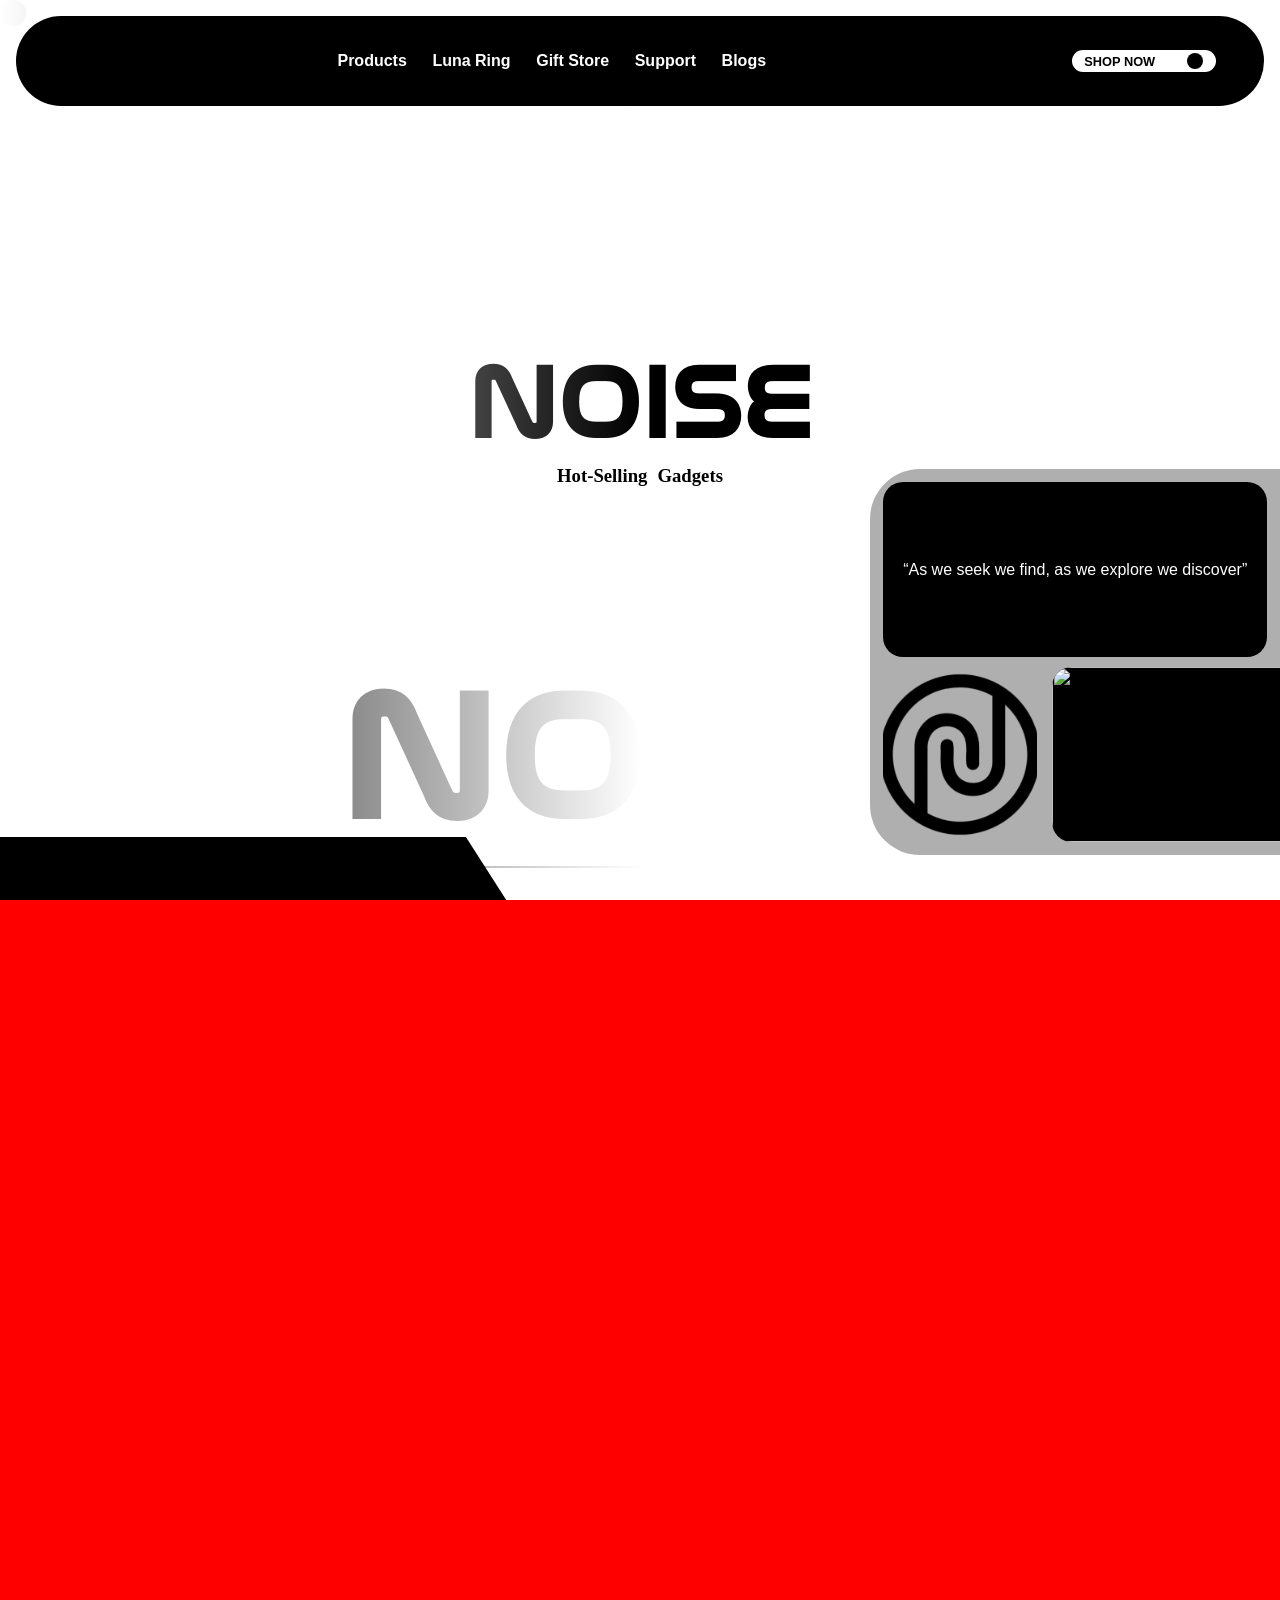
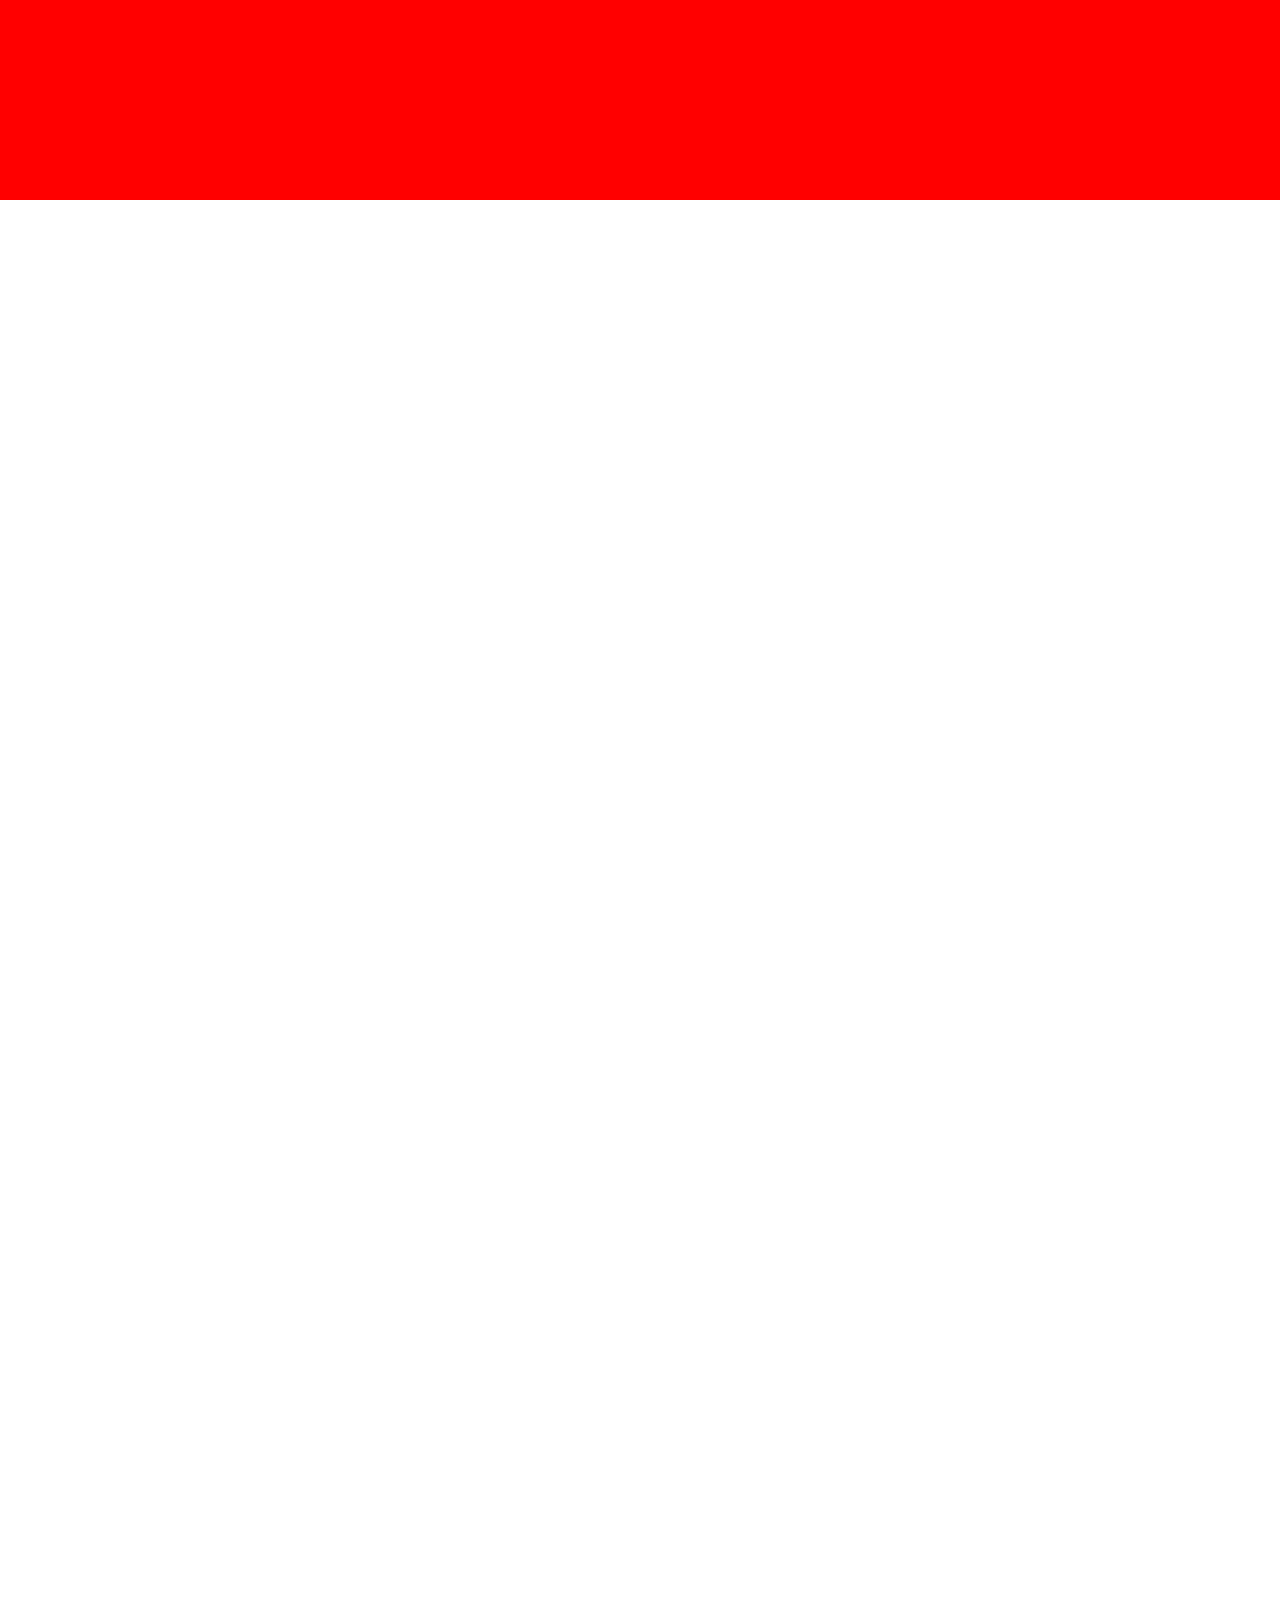
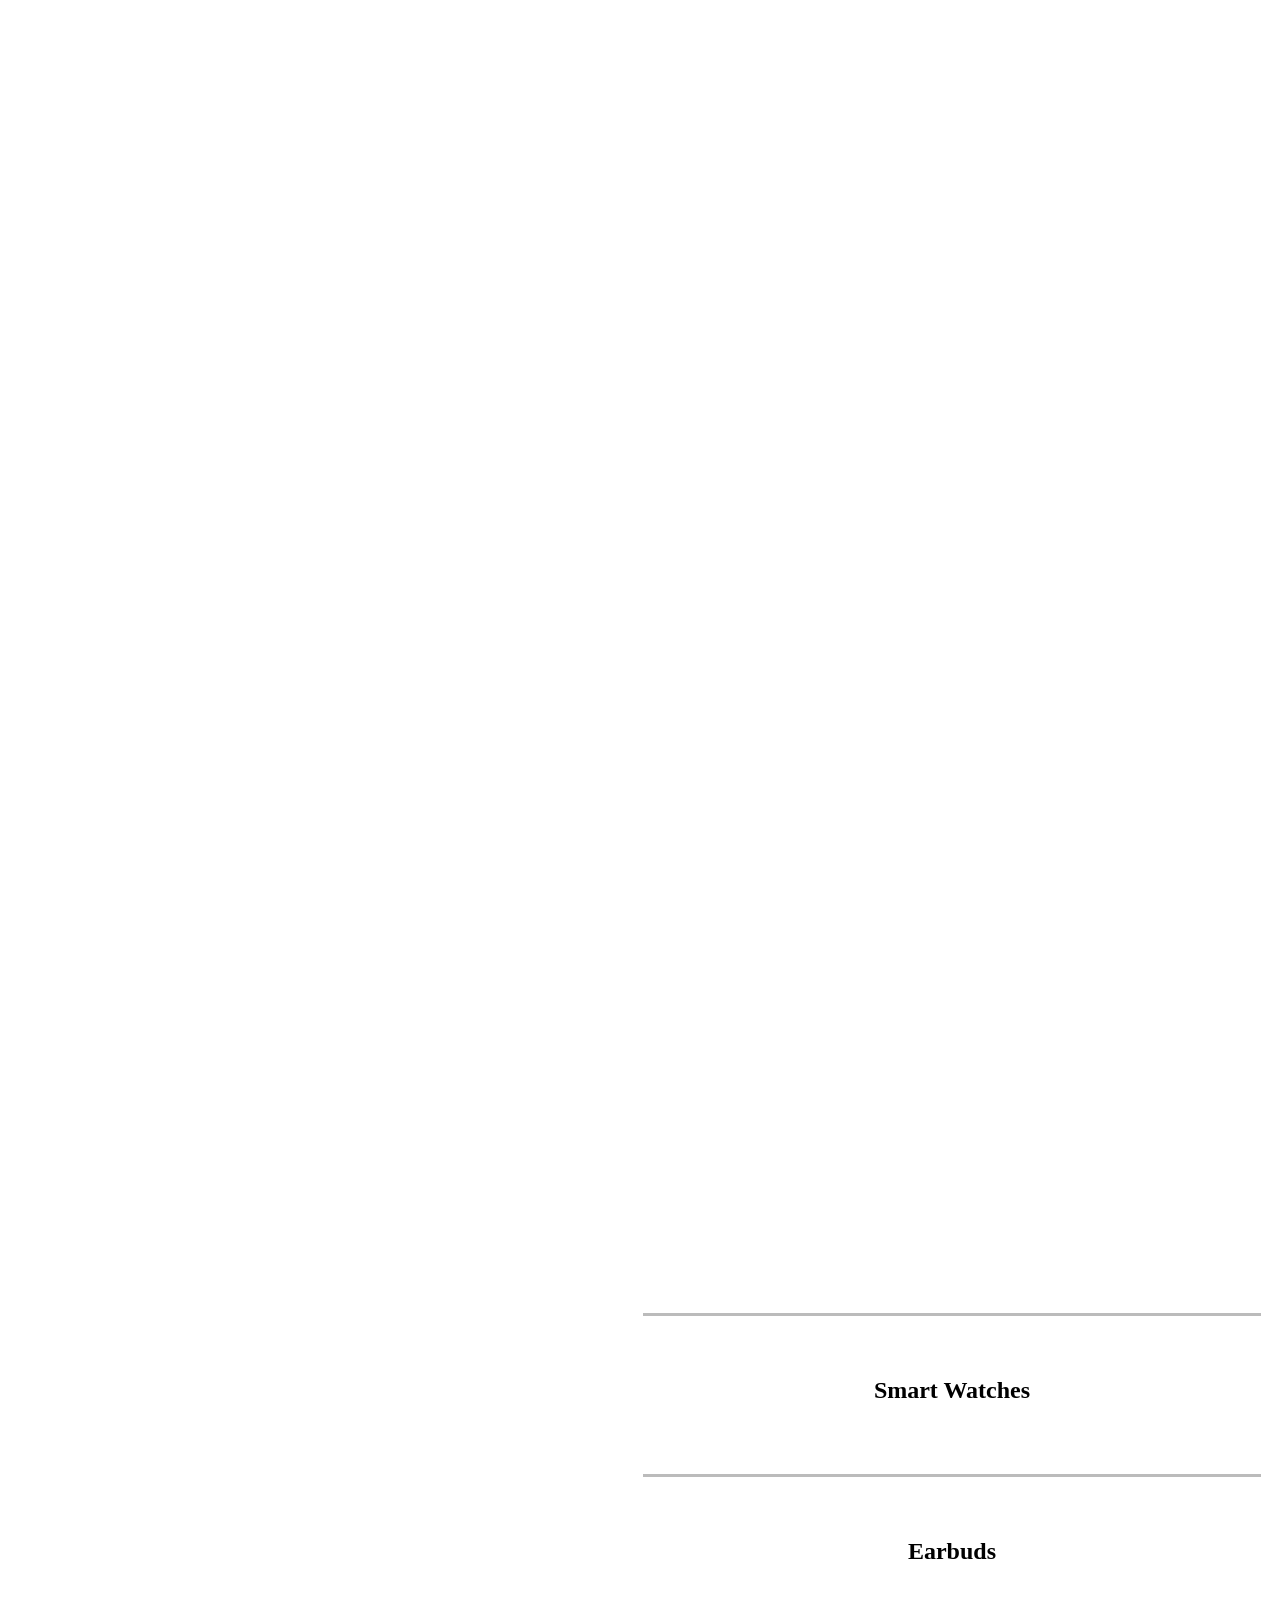
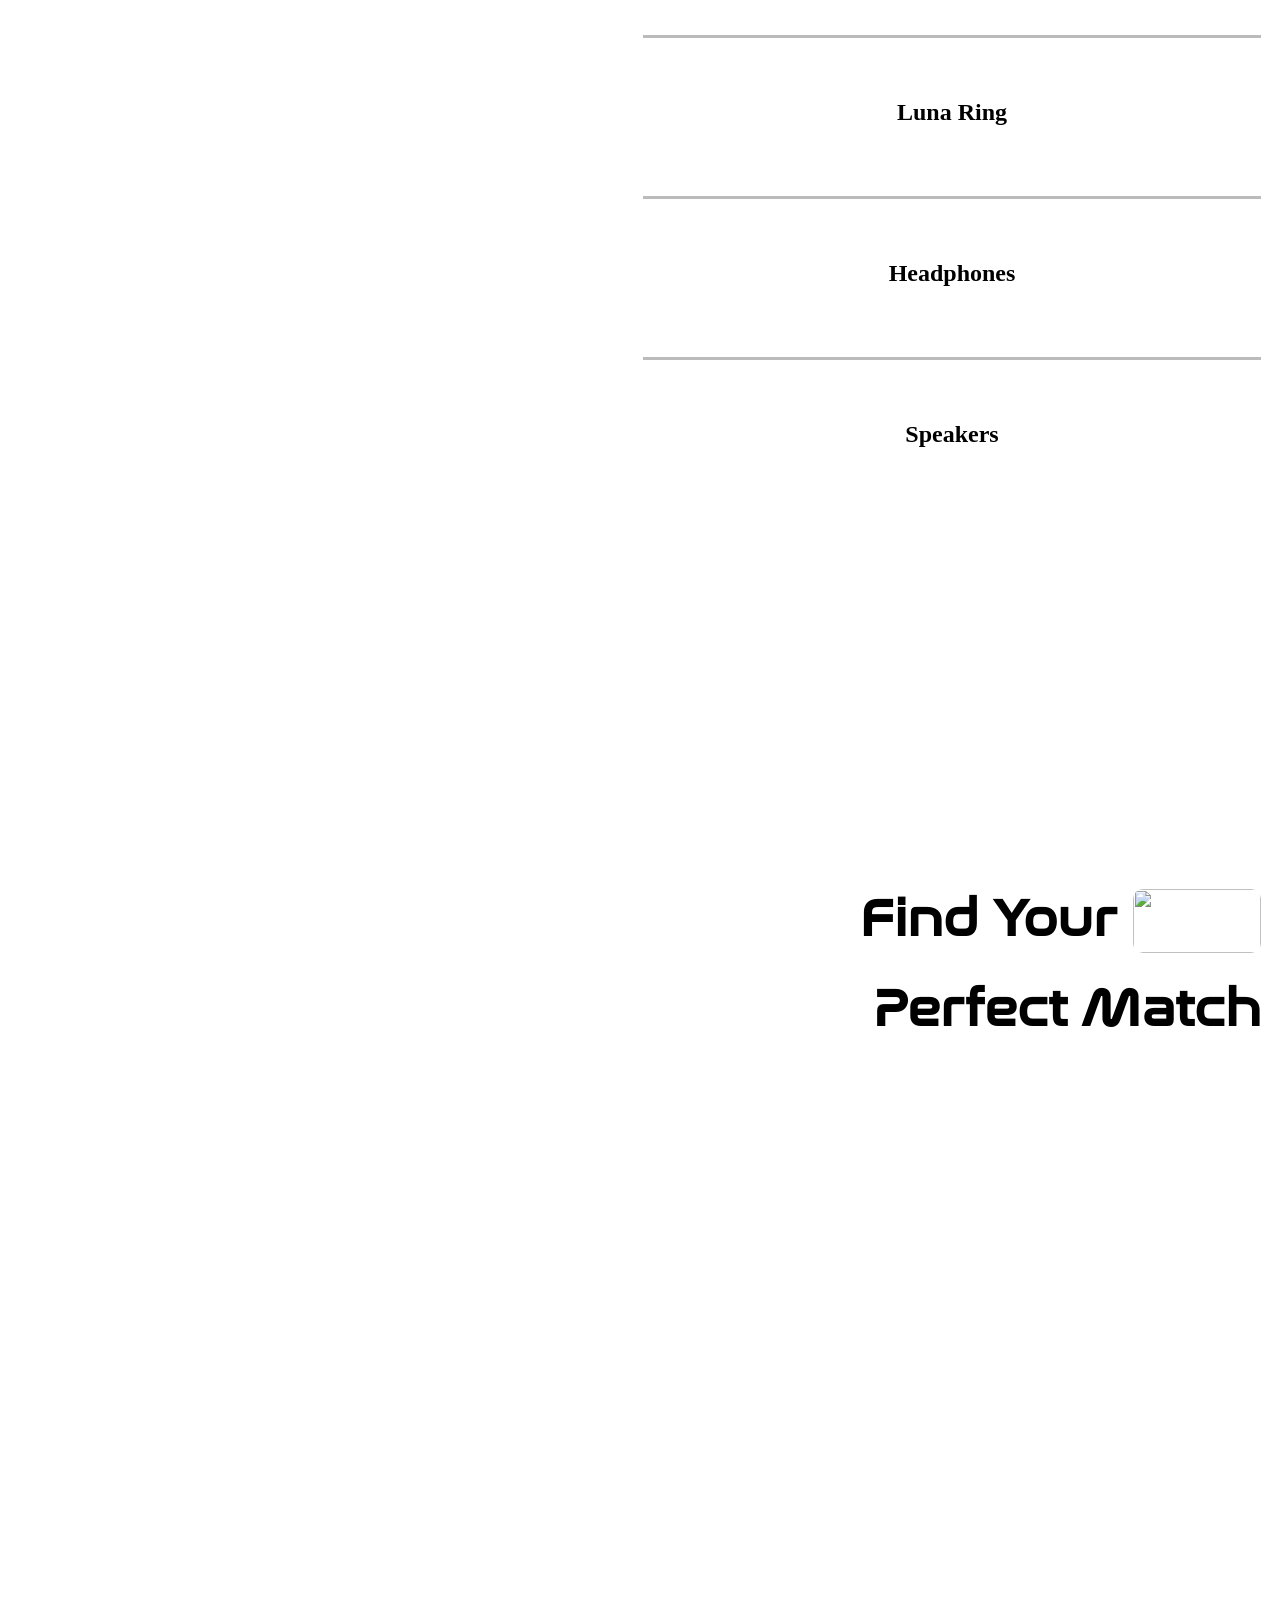
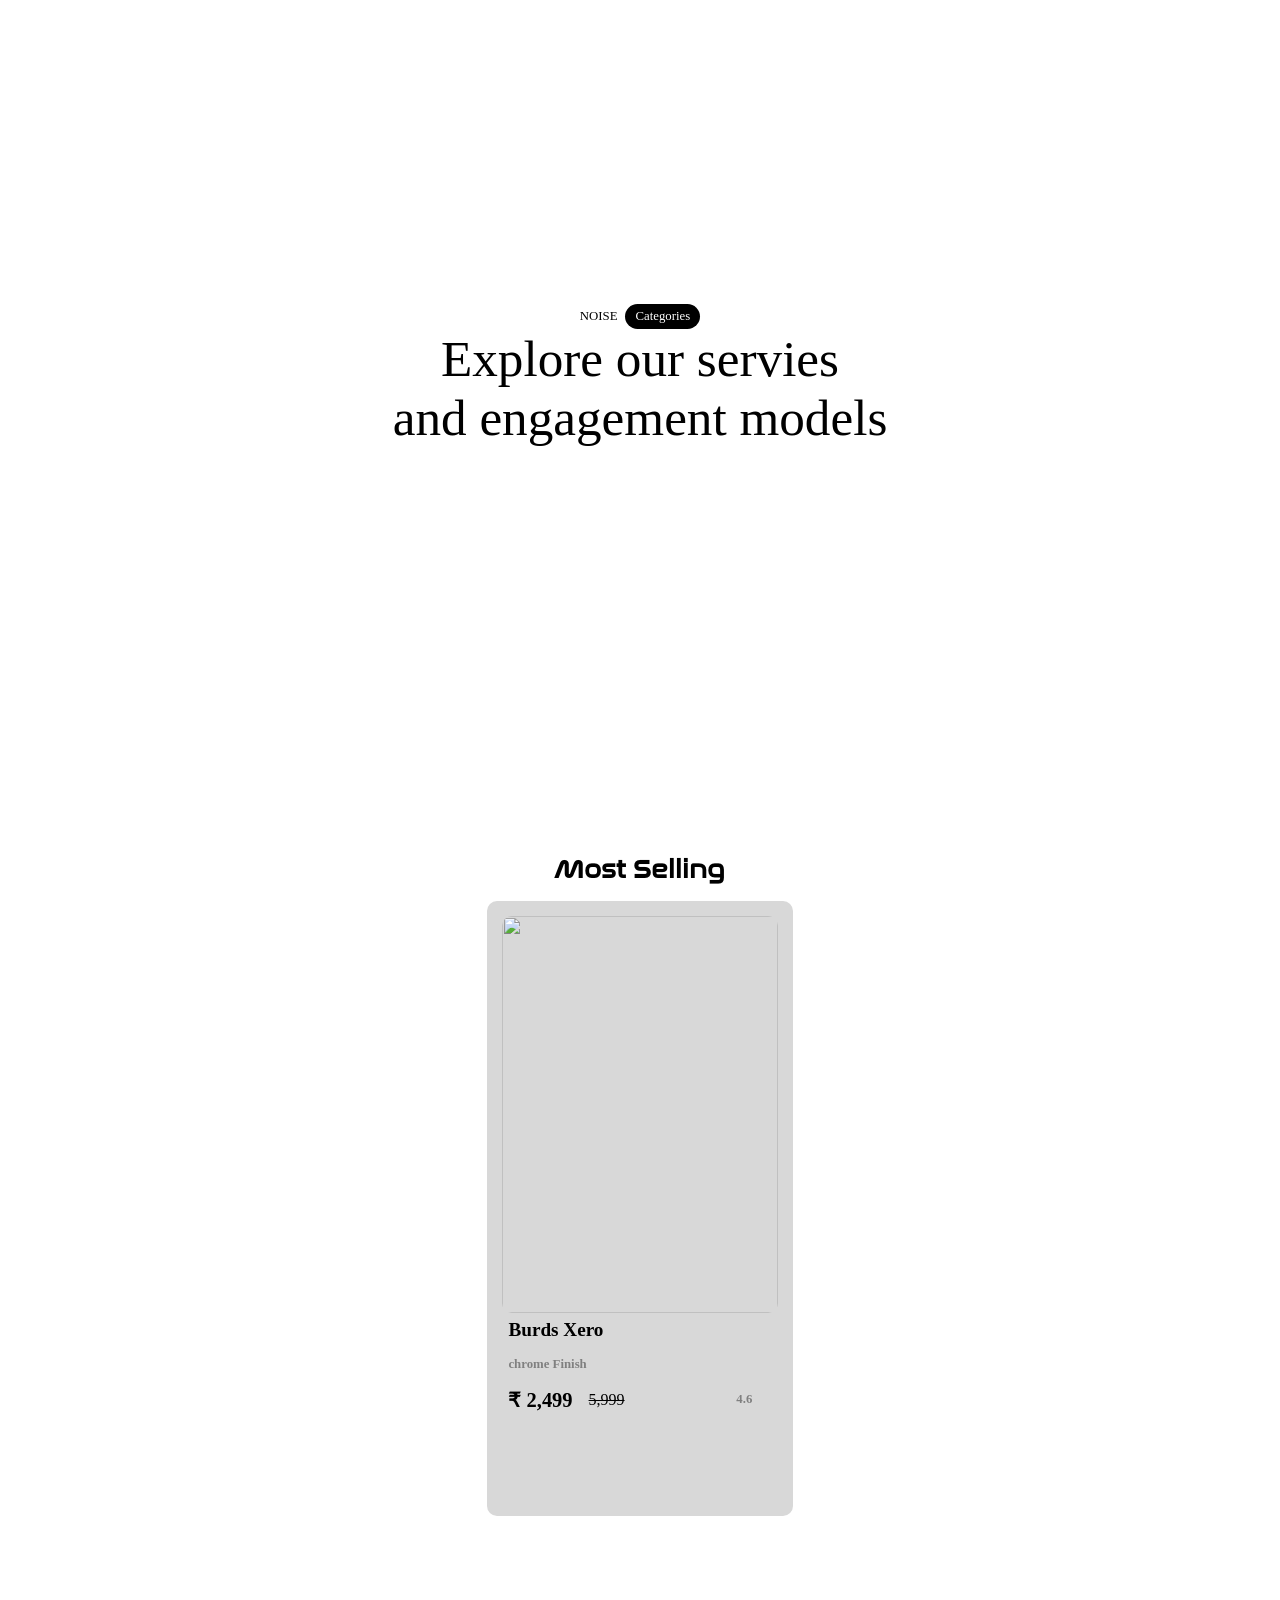
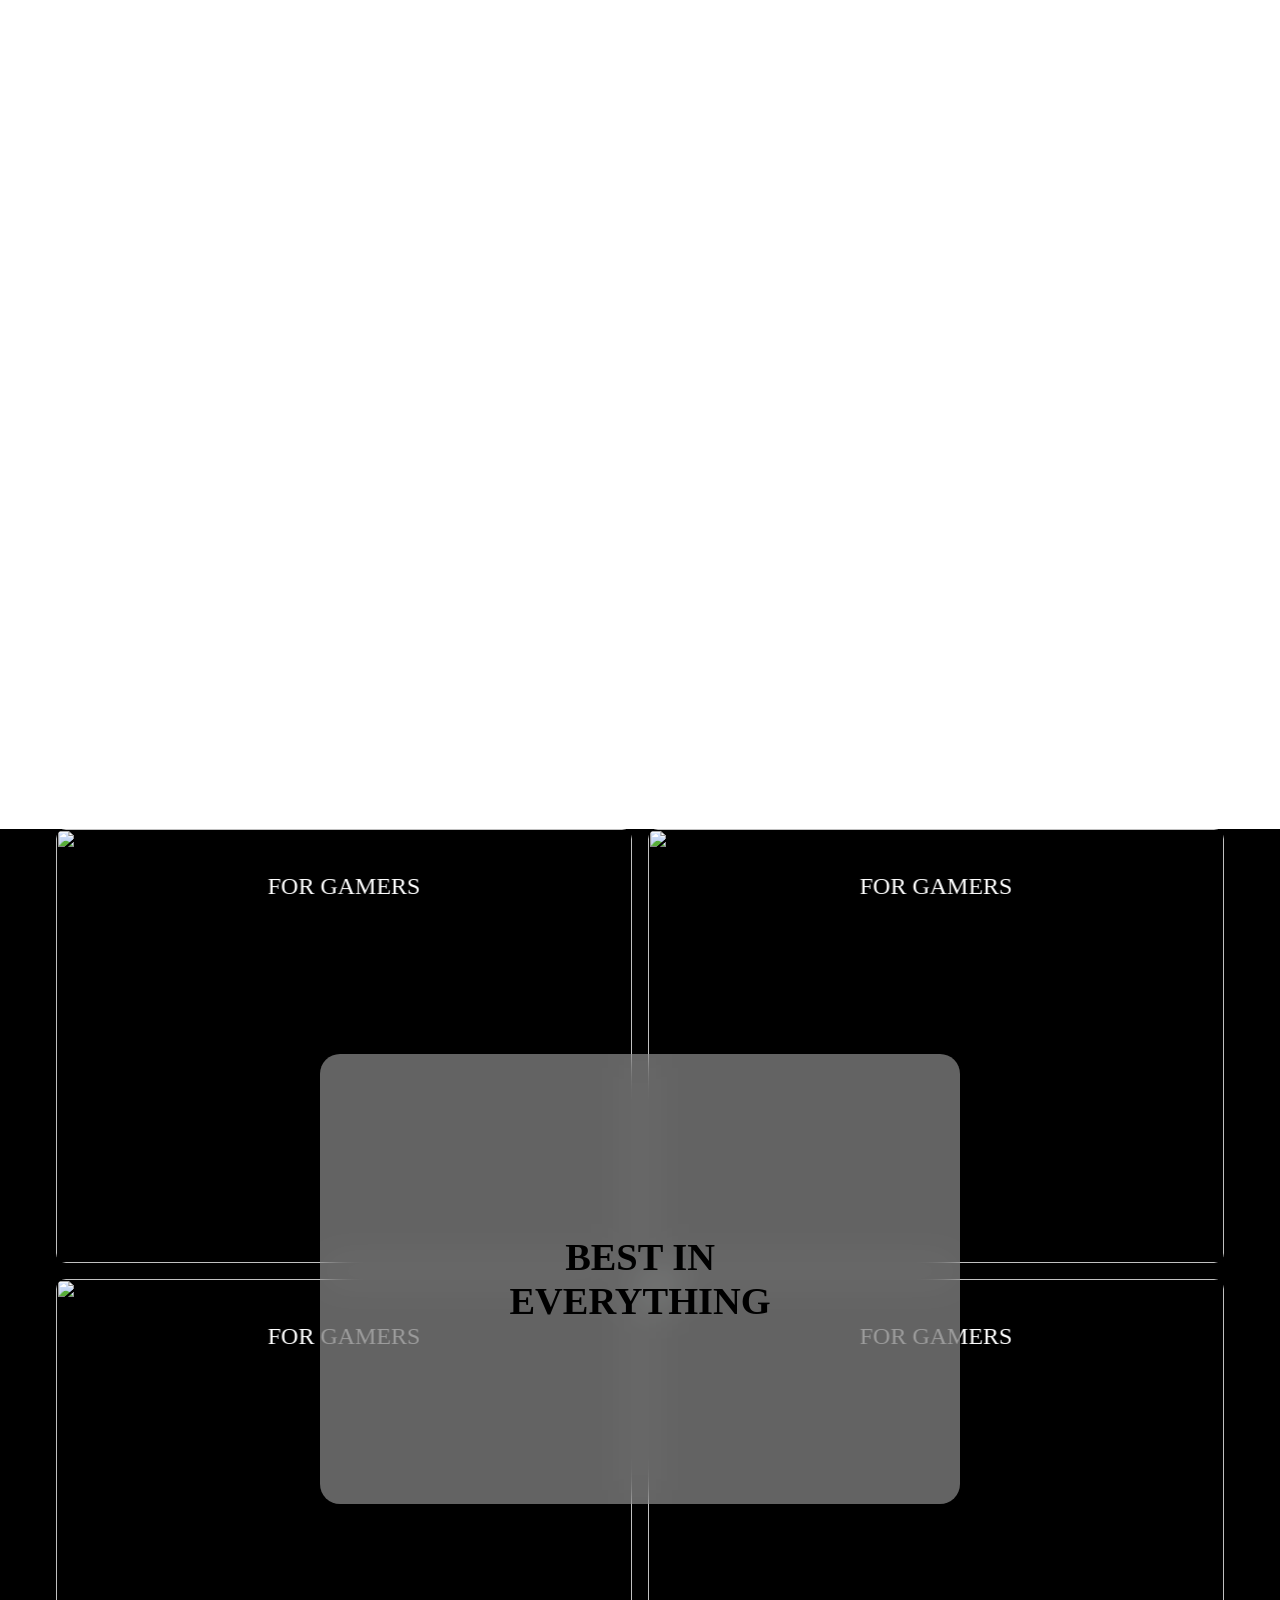
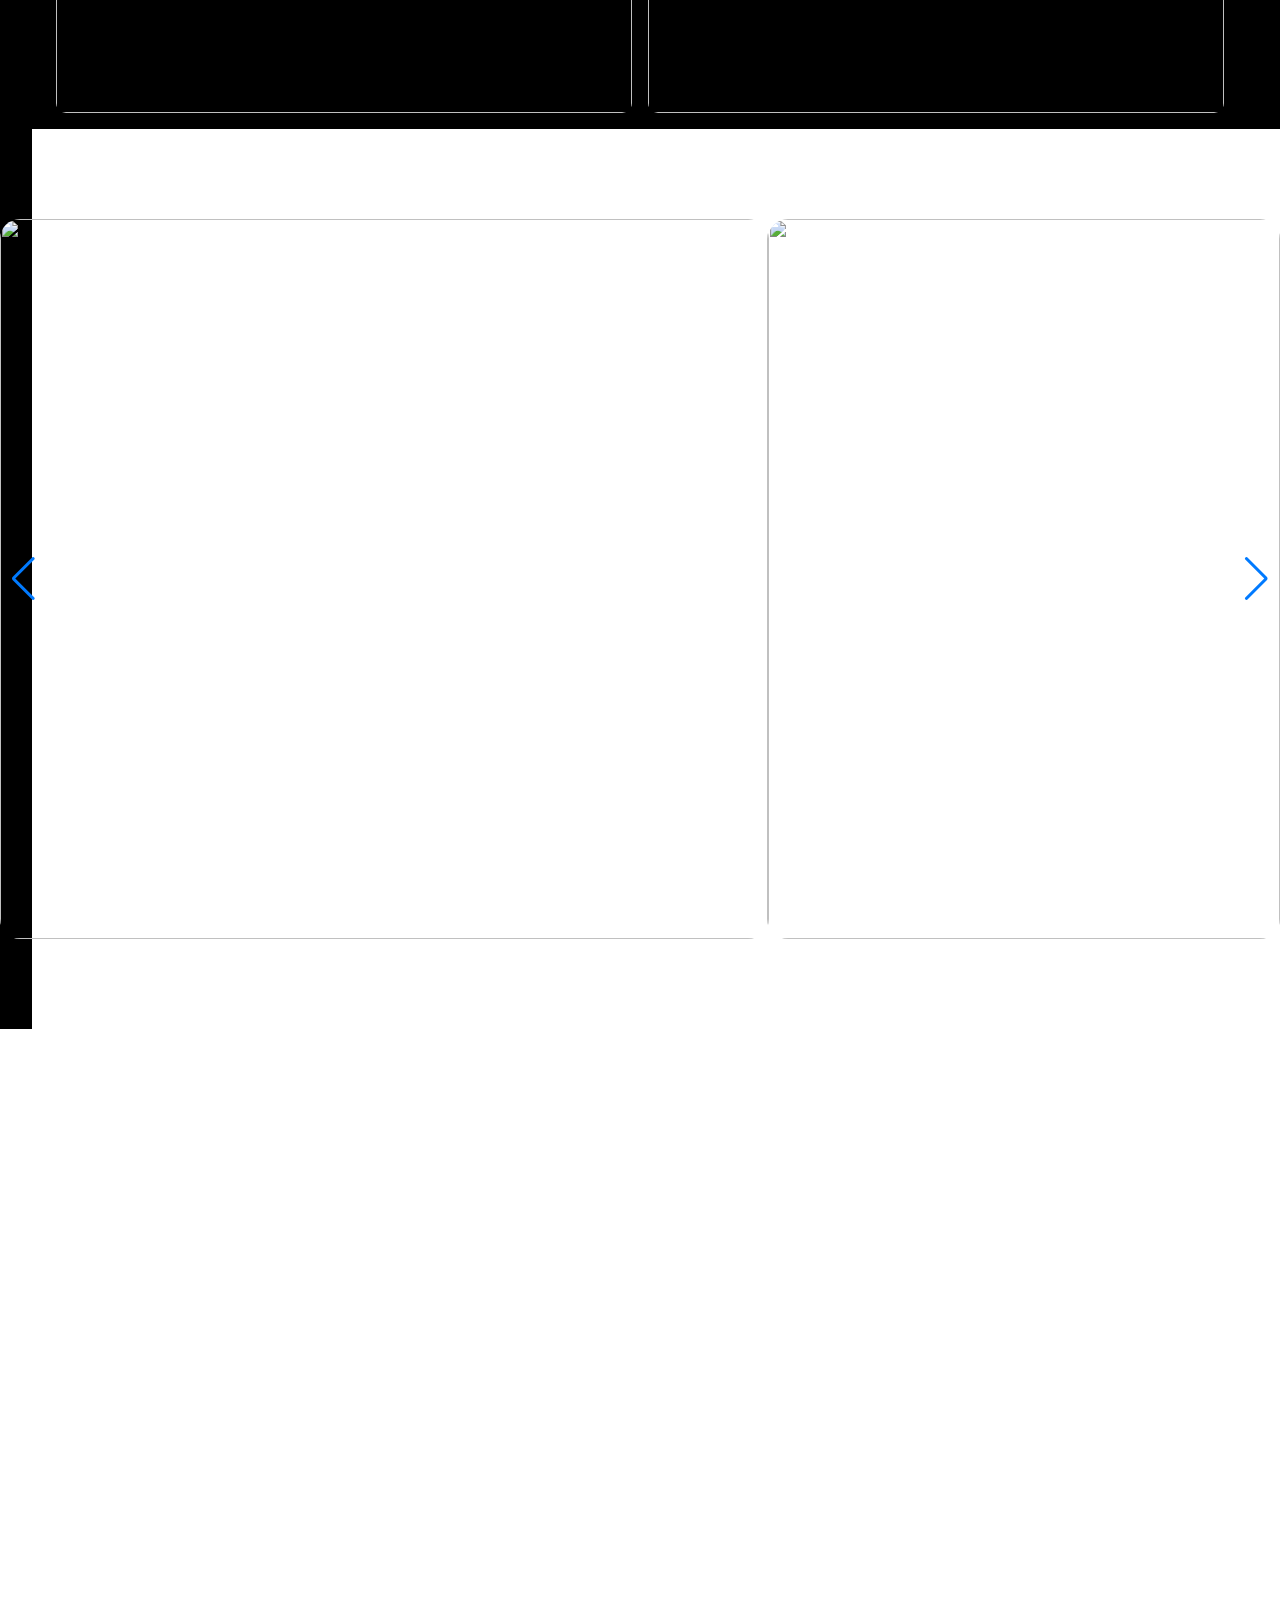
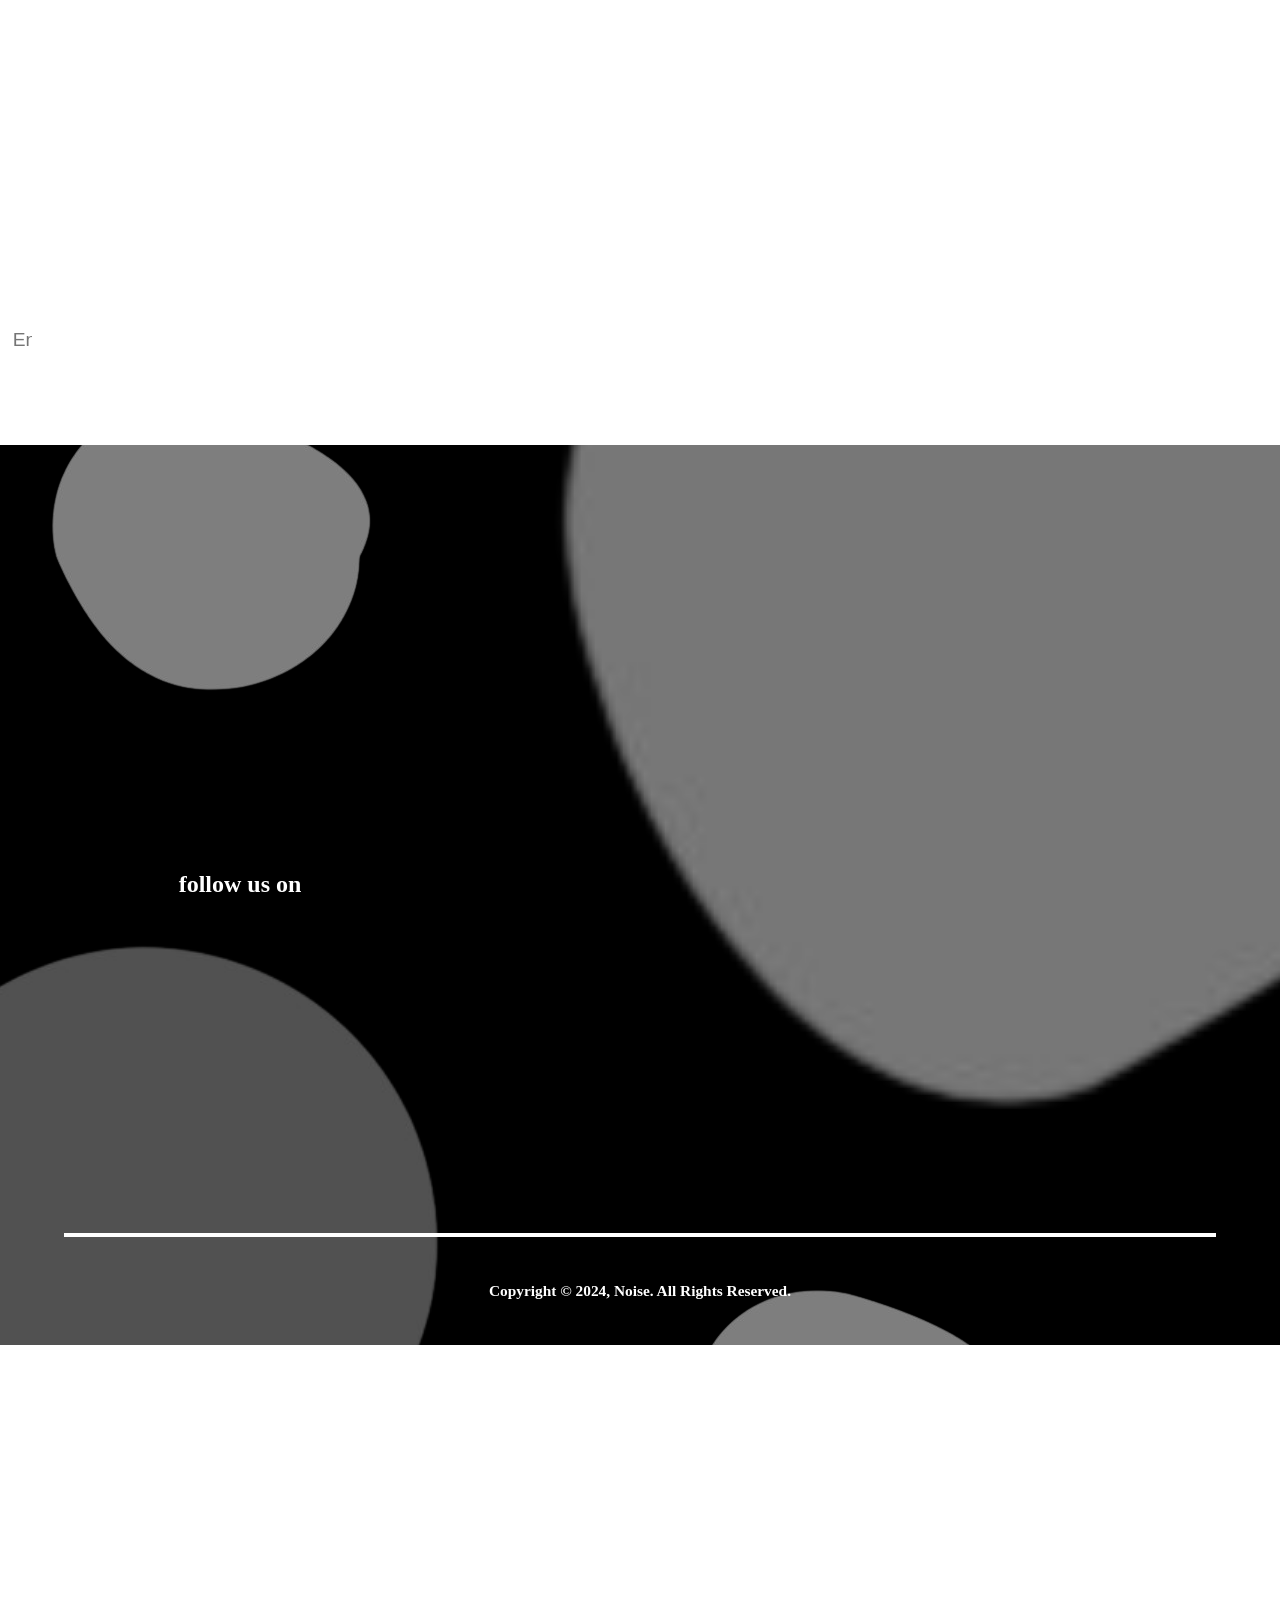
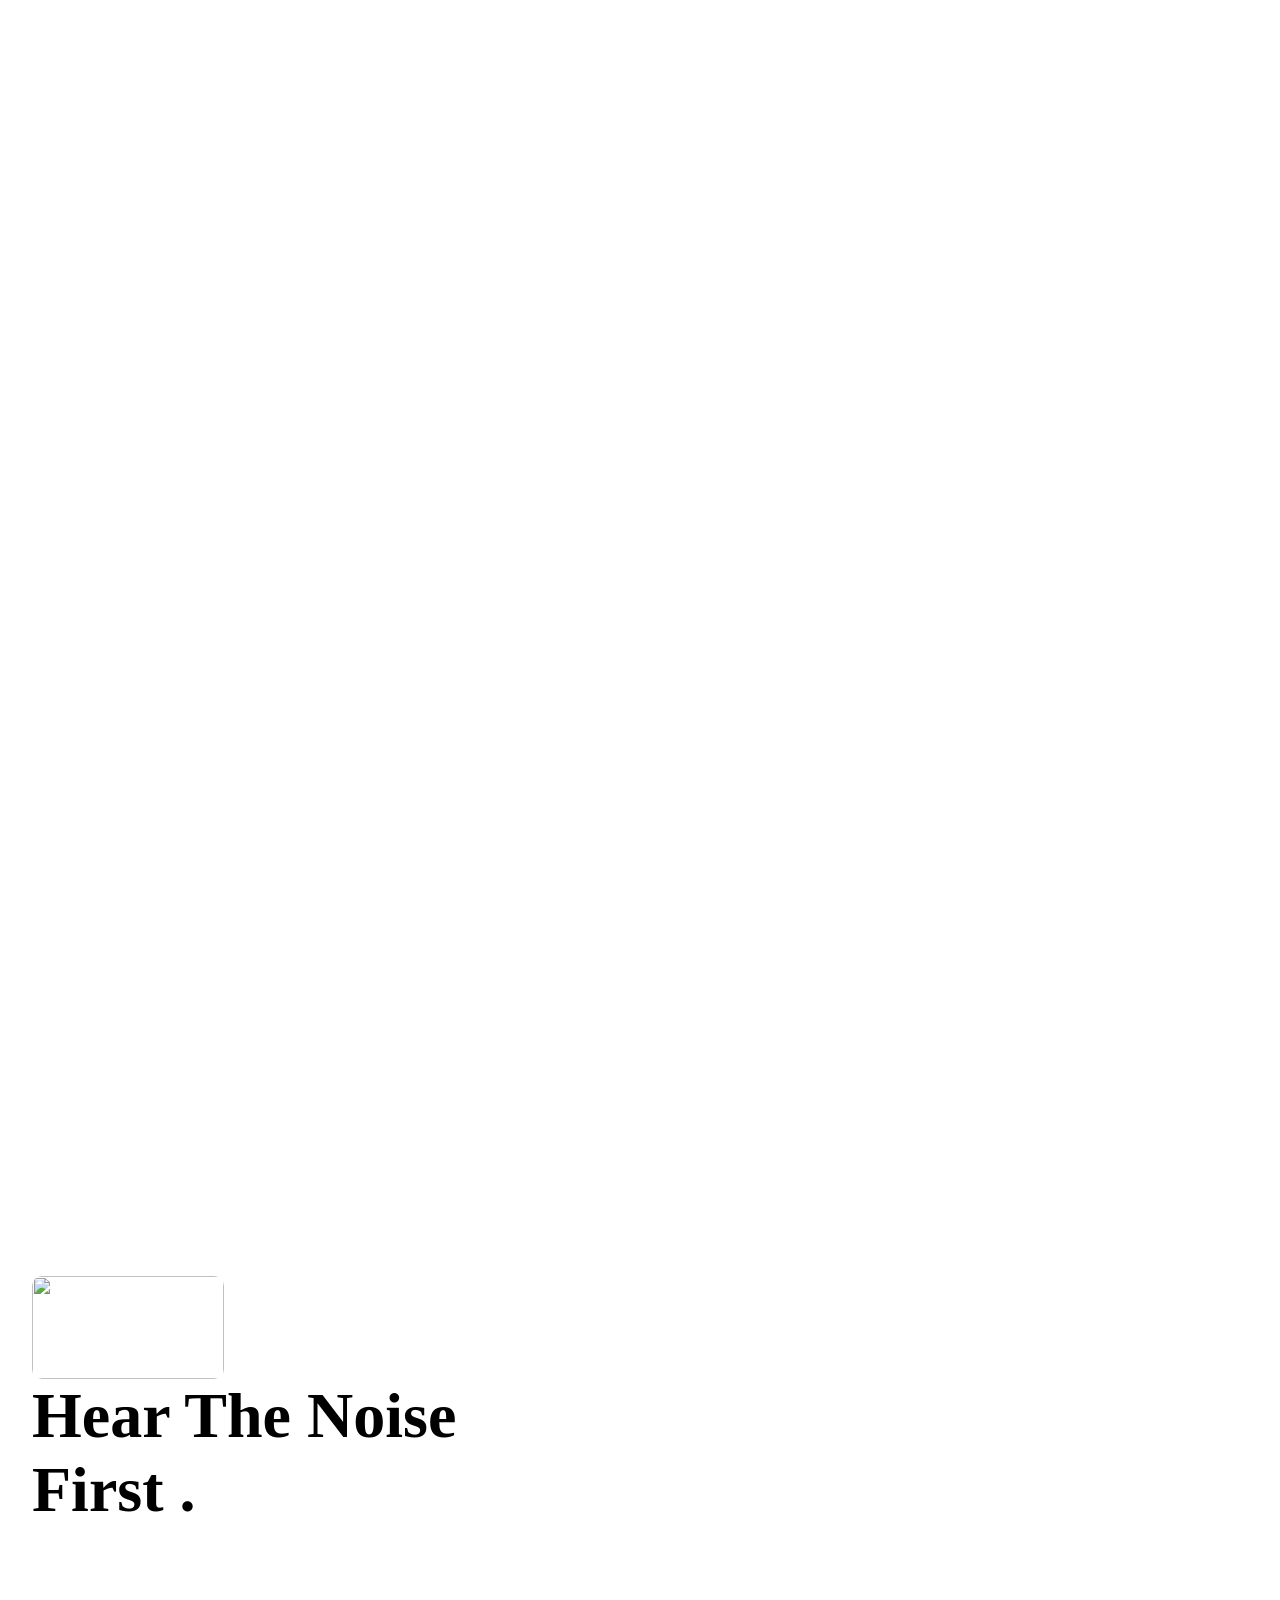
==== commit 0e16eeaa: "add channel name" ====
--- a/index.html
+++ b/index.html
@@ -7,15 +7,13 @@
     <title>Document</title>
     <link href="https://cdn.jsdelivr.net/npm/remixicon@4.2.0/fonts/remixicon.css" rel="stylesheet" />
     <link rel="stylesheet" href="https://cdn.jsdelivr.net/npm/swiper@11/swiper-bundle.min.css" />
+    <link rel="shortcut icon" href="logo.png" type="image/x-icon">
     <link rel="stylesheet" href="style.css">
 </head>
 
 <body>
     <div class="main">
         <div class="cursor"></div>
-        <!-- <div class="footer">
-            <h1>NOISE</h1>
-        </div> -->
         <nav class="navbar">
             <div class="logo">
                 <img src="https://www.gonoise.com/cdn/shop/files/Group_4_df1f4045-5a8c-4b00-94bb-a6622f06f7da.png?v=1696847023"
@@ -29,27 +27,44 @@
                 <h4>blogs</h4>
             </div>
             <div class="button">
-                <button>Shop now</button>
+                <button><h1>Shop Now</h1></button>
                 <span>
                     <i class="ri-search-line"></i>
                 </span>
             </div>
         </nav>
         <section class="page-1">
-            <!-- <div class="absolute">
-                <h1>here</h1>
-                <h1>the</h1>
-                <h1>noise</h1>
-            </div> -->
-            <div style="overflow: hidden;">
-                <h1 class="mix">NOISE</h1>
-            </div>
-            <div style="overflow: hidden; display: flex; gap: 10px;">
-                <h3>Hot-Selling</h3>
-                <h3>Gadgets</h3>
-            </div>
-            <div style="overflow: hidden;" class="btn">
-                <button>Explore now </button>
+            <div class="noise-con">
+                <div style="overflow: hidden;" class="heading">
+                    <h1 class="mix">NOISE</h1>
+                </div>
+                <div style="overflow: hidden; display: flex; gap: 10px;">
+                    <h3>Hot-Selling</h3>
+                    <h3>Gadgets</h3>
+                </div>
+                <div style="overflow: hidden;" class="btn">
+                    <button>Explore now </button>
+                </div>
+            </div>
+            <div class="ab-con">
+                <div class="absolute">
+                    <div class="absolute-top">
+                        <p class="">“As we seek we find, as we explore we discover”</p>
+                    </div>
+                    <div class="absolute-bottom">
+                        <div class="bottom-right">
+                            <img src="https://encrypted-tbn0.gstatic.com/images?q=tbn:ANd9GcRXHsbOCE2LOyVfe3UqR3RZGqLT5Lw55JoNG-AgVBceZKRZ7Rqd9l6ljZRRuyLk8qsJxIk&usqp=CAU"
+                                alt="">
+                        </div>
+                        <div class="bottom-left">
+                            <img src="logo.png" alt="">
+        
+                        </div>
+                    </div>
+                </div>
+                <div class="side-text">
+                    <h1>Noise</h1>
+                </div>
             </div>
             <div class="page-1-bottom"></div>
         </section>
@@ -112,8 +127,14 @@
 
                 </div>
                 <div class="desc">
-                    <h1>Find your <br>
-                        perfect match</h1>
+                    <div style="display: flex; gap: 1rem;">
+                        <h1>Find your </h1>
+                        <div class="side-img">
+                            <img src="https://resize.indiatvnews.com/en/resize/newbucket/400_-/2022/12/virat-kohli-noise-1669976786.jpg"
+                                alt="">
+                        </div>
+                    </div>
+                    <h1>perfect match</h1>
                     <div style="overflow: hidden;" class="btn">
                         <button>Explore now </button>
                     </div>
@@ -182,7 +203,7 @@
                 </form>
             </div>
         </section>
-        <section class="page-7 section">
+        <section class="page-7">
             <div class="img-con section">
                 <div class="img-7">
                     <img src="https://www.gonoise.com/cdn/shop/files/Combat_480x.png?v=1688453993" alt="">
@@ -212,42 +233,47 @@
         <section class="page-8">
             <div class="swiper mySwiper">
                 <div class="swiper-wrapper">
-                  <div class="swiper-slide">
-                    <img src="https://www.gonoise.com/cdn/shop/articles/image_2023_08_05T05_23_19_354Z_1000x.png?v=1691215076" alt="">
-                    <h1>Read now</h1>
-                  </div>
-                  <div class="swiper-slide">
-                    <img src="https://www.gonoise.com/cdn/shop/articles/Artboard_1_copy_4_360x.png?v=1701082270" alt="">
-                    <h1>Read Now</h1>
-                  </div>
-                  <div class="swiper-slide">
-                    <img src="https://www.gonoise.com/cdn/shop/articles/Main_360x.png?v=1707377728" alt="">
-                    <h1>Read Now</h1>
-                  </div>
-                  <div class="swiper-slide">
-                    <img src="https://www.gonoise.com/cdn/shop/articles/Balancing_Work_and_Life_TN_2_360x.jpg?v=1699250680" alt="">
-                    <h1>Read Now</h1>
-                  </div>
-                  <div class="swiper-slide">
-                    <img src="https://www.gonoise.com/cdn/shop/files/Rectangle_2622_1ee9180a-aaab-4e48-a2a6-6fcb50626302.png?v=1692622097" alt="">
-                    <h1>Read Now</h1>
-                  </div>
-                  <div class="swiper-slide">
-                    <img src="https://www.gonoise.com/cdn/shop/files/banner_gift_quiz.gif?v=1692015830" alt="">
-                    <h1>Read Now</h1>
-                  </div>
-                  <div class="swiper-slide">
-                    <img src="https://www.gonoise.com/cdn/shop/files/image_2023_08_05T16_40_57_055Z_1.png?v=1691656939" alt="">
-                    <h1>Read Now</h1>
-                  </div>
+                    <div class="swiper-slide">
+                        <img src="https://www.gonoise.com/cdn/shop/articles/image_2023_08_05T05_23_19_354Z_1000x.png?v=1691215076"
+                            alt="">
+                        <h1>Read now</h1>
+                    </div>
+                    <div class="swiper-slide">
+                        <img src="https://www.gonoise.com/cdn/shop/articles/Artboard_1_copy_4_360x.png?v=1701082270"
+                            alt="">
+                        <h1>Read Now</h1>
+                    </div>
+                    <div class="swiper-slide">
+                        <img src="https://www.gonoise.com/cdn/shop/articles/Main_360x.png?v=1707377728" alt="">
+                        <h1>Read Now</h1>
+                    </div>
+                    <div class="swiper-slide">
+                        <img src="https://www.gonoise.com/cdn/shop/articles/Balancing_Work_and_Life_TN_2_360x.jpg?v=1699250680"
+                            alt="">
+                        <h1>Read Now</h1>
+                    </div>
+                    <div class="swiper-slide">
+                        <img src="https://www.gonoise.com/cdn/shop/files/Rectangle_2622_1ee9180a-aaab-4e48-a2a6-6fcb50626302.png?v=1692622097"
+                            alt="">
+                        <h1>Read Now</h1>
+                    </div>
+                    <div class="swiper-slide">
+                        <img src="https://www.gonoise.com/cdn/shop/files/banner_gift_quiz.gif?v=1692015830" alt="">
+                        <h1>Read Now</h1>
+                    </div>
+                    <div class="swiper-slide">
+                        <img src="https://www.gonoise.com/cdn/shop/files/image_2023_08_05T16_40_57_055Z_1.png?v=1691656939"
+                            alt="">
+                        <h1>Read Now</h1>
+                    </div>
                 </div>
                 <div class="swiper-button-next"></div>
                 <div class="swiper-button-prev"></div>
                 <div class="swiper-pagination"></div>
-              </div>
+            </div>
         </section>
         <section class="chat">
-            <h1>FAQ</h1>
+            <h1 style="font-family: font-1;">Frequently Ask Questions</h1>
             <div class="chat-box">
             </div>
             <div class="input">
@@ -258,11 +284,26 @@
             </div>
         </section>
         <section class="page-9">
-            <div class="foot-lists">
-                <h4>Our Product</h4>
-                <h4>About Noise</h4>
-                <h4>Our Product</h4>
-            </div>
+            <div>
+                <img class="cutout" src="cutouts.png" alt="">
+                <img class="cutout-2" src="cutout-2.png" alt="">
+                <img class="cutout-3" src="cutout-3.png" alt="">
+                <img class="cutout-4" src="cutout-3.png" alt="">
+            </div>
+            <div class="above">
+                <div class="foot-left">
+                    <img src="https://www.gonoise.com/cdn/shop/files/Group_4_df1f4045-5a8c-4b00-94bb-a6622f06f7da.png?v=1696847023" alt="">
+                    <h1>follow us on</h1>
+                    <div class="icons">
+                       <h3> <i class="ri-facebook-circle-fill"></i></h3>
+                        <h3><i class="ri-twitter-x-line"></i></h3>
+                    </div>
+                </div>
+                <div class="foot-right"></div>
+            </div>
+            <footer>
+                <h1>Copyright © 2024, Noise. All Rights Reserved.</h1>
+            </footer>
         </section>
     </div>
     <div class="footer">
@@ -274,7 +315,7 @@
         </div>
         <h1>NOISE</h1>
     </div>
-  
+
 
     <script src="https://cdn.jsdelivr.net/npm/swiper@11/swiper-bundle.min.js"></script>
     <script src="https://cdn.jsdelivr.net/npm/locomotive-scroll@beta/bundled/locomotive-scroll.min.js"></script>
--- a/style.css
+++ b/style.css
@@ -13,10 +13,16 @@
     src: url(NeueMachina-Light.otf);
 }
 
+@font-face {
+    font-family: font-4;
+    src: url(Lugati\ BLD\ EXP.otf);
+}
+
 * {
     margin: 0;
     padding: 0;
 }
+
 
 html,
 body {
@@ -40,13 +46,29 @@
 
 .cursor {
     position: fixed;
-    background-color: black;
+    background-color: white;
+    mix-blend-mode: difference;
     width: 2vw;
     height: 2vw;
     border-radius: 50%;
     z-index: 100;
     opacity: 1;
     scale: 1;
+}
+
+.side-text {
+    position: absolute;
+    left: -20%;
+    top: 40%;
+    color: white;
+    rotate: 90deg;
+    opacity: .8;
+}
+
+.side-text h1 {
+    /* position: absolute; */
+    font-size: 12vw;
+    font-family: font-2;
 }
 
 .mix {
@@ -117,6 +139,11 @@
     font-size: 1vw;
     font-weight: bold;
     text-transform: uppercase;
+    cursor: pointer;
+}
+
+.button button h1 {
+    font-size: 1vw;
 }
 
 .button span {
@@ -141,21 +168,93 @@
     flex-direction: column;
     row-gap: 1rem;
     position: relative;
-    background-color: white;
+    background: linear-gradient(to right, transparent, white, white), url(https://5.imimg.com/data5/SELLER/Default/2023/8/335919788/RE/AS/XT/180062131/noise-halo-plus-elite-edition-smartwatch-with-1-46-super-amoled-display-stainless-steel-500x500.jpg);
+    background-size: cover;
+    background-position: center;
+    overflow: hidden;
 
 }
 
 .absolute {
     position: absolute;
-    left: 0;
-    color: white;
-    display: flex;
-    align-items: start;
+    right: 0;
+    bottom: 5%;
+    width: 30%;
+    height: 40%;
+    border-top-left-radius: 50px;
+    border-bottom-left-radius: 50px;
+    background: rgba(112, 112, 112, 0.562);
+    padding: 1vw;
+    display: flex;
     flex-direction: column;
-}
-
-.absolute h1 {
-    text-transform: uppercase;
+    row-gap: 10px;
+    overflow: hidden;
+
+}
+
+.noise-con {
+    display: flex;
+    justify-content: center;
+    align-items: center;
+    flex-direction: column;
+}
+
+.absolute-top {
+    width: 100%;
+    height: 50%;
+    background-color: black;
+    border-radius: 20px;
+    display: flex;
+    align-items: center;
+    justify-content: center;
+    color: white;
+
+}
+
+
+.absolute-bottom {
+    position: relative;
+    width: 100%;
+    height: 50%;
+    border-radius: 20px;
+    display: flex;
+    align-items: center;
+    /* justify-content: center; */
+}
+
+.bottom-right {
+    position: absolute;
+    right: -4%;
+    width: 60%;
+    height: 100%;
+    background-color: black;
+    border-top-left-radius: 20px;
+    border-bottom-left-radius: 20px;
+    overflow: hidden;
+}
+
+.bottom-right img {
+    width: 100%;
+    height: 100%;
+    object-fit: cover;
+}
+
+.bottom-left {
+    width: 40%;
+    border-radius: 20px;
+    height: 100%;
+    overflow: hidden;
+    transition: all ease 0.5s;
+}
+
+.bottom-left:hover {
+    transform: rotate(180deg);
+}
+
+.bottom-left img {
+    width: 100%;
+    height: 100%;
+    object-fit: cover;
 }
 
 .img {
@@ -168,11 +267,12 @@
     width: 90%;
 }
 
-.page-1 h1 {
+.heading h1 {
     text-align: center;
     font-size: 8vw;
     font-weight: 700;
     font-family: font-1;
+
 }
 
 .page-1 h3 {
@@ -189,7 +289,13 @@
     margin-top: 1rem;
     border-radius: 40px;
     cursor: pointer;
-
+    transition: all ease 0.3s;
+    opacity: 0;
+
+}
+
+.btn button:hover {
+    transform: translateY(-.8vw) !important;
 }
 
 .page-2 {
@@ -266,6 +372,20 @@
     row-gap: 2vw;
     margin: 2rem 0;
     align-items: end;
+}
+
+.side-img {
+    width: 10vw;
+    height: 5vw;
+    border-radius: 10px;
+    overflow: hidden;
+}
+
+.side-img img {
+    width: 100%;
+    height: 100%;
+    object-fit: cover;
+    object-position: top;
 }
 
 .desc h1 {
@@ -776,7 +896,106 @@
 .page-9 {
     width: 100%;
     height: 100vh;
+    background-color: black;
+    background-size: cover;
     position: relative;
+    overflow: hidden;
+    display: flex;
+    flex-direction: column;
+    align-items: center;
+}
+
+.cutout {
+    position: absolute;
+    right: 10%;
+    scale: 7;
+}
+
+.cutout-2 {
+    position: absolute;
+    left: -10%;
+    bottom: -10%;
+    scale: 1.5;
+}
+
+.cutout-4 {
+    position: absolute;
+    left: 50%;
+    bottom: -30%;
+    scale: 1;
+}
+
+.cutout-3 {
+    position: absolute;
+    top: -10%;
+    left: 0;
+}
+
+.above {
+    position: relative;
+    z-index: 10;
+    width: 100%;
+    height: 100vh;
+    display: flex;
+    align-items: center;
+}
+
+.foot-left {
+    position: relative;
+    width: 60%;
+    height: 70%;
+    display: flex;
+    flex-direction: column;
+    align-items: center;
+    justify-content: center;
+    row-gap: 1rem;
+    color: white;
+    /* border-right: 2px solid white; */
+}
+
+.foot-left img {
+    width: 50%;
+}
+
+.icons {
+    position: relative;
+    right: 10%;
+    display: flex;
+    justify-content: center;
+    gap: 2rem;
+    width: 100%;
+}
+
+.icons h3 {
+    padding: 10px;
+    background-color: black;
+    border-radius: 10px;
+}
+
+.foot-left i {
+    color: white;
+    font-size: 2vw;
+}
+
+.foot-right {
+    width: 100%;
+    height: 100%;
+}
+
+footer {
+    position: absolute;
+    bottom: 0;
+    z-index: 10;
+    width: 90%;
+    height: 12vh;
+    background-color: transparent;
+    border-top: 4px solid white;
+    font-family: font-3;
+    color: white;
+    display: flex;
+    align-items: center;
+    justify-content: center;
+    font-size: .8vw;
 }
 
 .footer {
@@ -789,7 +1008,6 @@
     align-items: end;
     justify-content: center;
     background-color: white;
-
 }
 
 .footer h1 {
@@ -799,56 +1017,6 @@
     margin-bottom: 2rem;
 }
 
-.foot-lists {
-    position: absolute;
-    top: 20%;
-    left: 10%;
-    z-index: 4;
-}
-
-.foot-lists h4 {
-    font-size: 2vw;
-    font-family: font-3;
-    margin: .5rem;
-    position: relative;
-    color: black;
-    cursor: pointer;
-}
-
-.foot-lists h4:hover::after {
-    width: 100%;
-}
-
-.foot-lists h4::after {
-    position: absolute;
-    content: '';
-    width: 0;
-    height: 2px;
-    background-color: black;
-    top: 100%;
-    left: 0;
-    transition: all ease 0.5s;
-
-}
-
-.foot-img {
-    position: absolute;
-    top: 10%;
-    left: 20%;
-    width: 20vw;
-    height: 20vw;
-    border-radius: 50%;
-    /* background-color: red; */
-    overflow: hidden;
-    z-index: 5;
-}
-
-.foot-img img {
-    width: 100%;
-    height: 100%;
-    object-fit: cover;
-}
-
 .img-2 {
     top: 60%;
     left: 70%;
@@ -857,21 +1025,13 @@
 @media (max-width: 600px) {
 
     .cursor {
-        position: fixed;
-        background-color: black;
-        width: 4vw;
-        height: 4vw;
-        border-radius: 50%;
-        z-index: 100;
-        opacity: 1;
-        scale: 1;
-    }
-
+        display: none;
+    }
 
     .navbar {
         position: absolute;
         z-index: 99;
-        height: 8vh;
+        height: 7vh;
         width: calc(100% - 2rem);
         margin: 1rem;
         box-sizing: border-box;
@@ -882,27 +1042,18 @@
         justify-content: space-between;
     }
 
-    .logo {
-        margin: 3rem;
-    }
-
-    .logo img {
-        width: 50%;
-    }
-
     .lists {
         display: none;
     }
 
     .button {
-        margin: 3rem;
+        margin: 1.2vw;
         padding: .8vw 1vw;
         background-color: white;
         border-radius: 30px;
         display: flex;
         align-items: center;
         justify-content: space-between;
-        /* gap: 2rem; */
         cursor: pointer;
         transition: all ease 0.5s;
     }
@@ -912,10 +1063,13 @@
         border: none;
         background-color: transparent;
         color: black;
-        font-size: 2vw;
         font-weight: bold;
         text-transform: uppercase;
         word-wrap: nowrap;
+    }
+
+    .button button h1 {
+        font-size: 2vw;
     }
 
     .button span {
@@ -929,15 +1083,48 @@
     }
 
     span i {
-        font-size: 2vw;
+        font-size: 2.5vw;
         color: white;
     }
 
-    .page-1 h1 {
+    .page-1 {
+        width: 100%;
+        height: 100vh;
+        display: flex;
+        align-items: center;
+        justify-content: center;
+        font-family: sans-serif;
+        flex-direction: column;
+        row-gap: 1rem;
+        position: relative;
+        background-image: none;
+        background-size: cover;
+        background-position: center;
+        overflow: hidden;
+        background-color: white;
+    }
+
+    .noise-con {
+        width: 100%;
+        height: 100%;
+    }
+
+    .ab-con {
+        display: none;
+        width: 100%;
+        height: 80%;
+    }
+
+    .mix {
+        position: relative;
+    }
+
+    .heading h1 {
         text-align: center;
-        font-size: 14vw;
+        font-size: 15vw;
         font-weight: 700;
         font-family: font-1;
+        /* color: black; */
     }
 
     .page-1 h3 {
@@ -957,25 +1144,30 @@
 
     }
 
+    .page-1-bottom {
+        clip-path: polygon(91% 0, 100% 100%, 0 99%, 0 0);
+        position: absolute;
+        background-color: black;
+        width: 80%;
+        height: 10vh;
+        bottom: -1%;
+        left: 0;
+    }
     .page-2 {
         width: 100%;
-        height: 400vh;
+        height: 100vh;
+        background-image: url(https://www.gonoise.com/cdn/shop/files/ColorFit-Ultra-3-mobile-2_07.webp?v=1690001963);
     }
 
     .slides {
-        position: sticky;
-        top: 0;
-        width: 100%;
-        height: 100vh;
-        overflow: hidden;
-        display: flex;
-    }
-
-    .slide {
-        flex-shrink: 0;
-        width: 100%;
-        height: 100%;
-    }
+        display: none;
+    }
+
+    .side-img {
+        display: none;
+    }
+    
+
 
     .page-3 {
         width: calc(100% - 1rem);
@@ -986,7 +1178,7 @@
         align-items: center;
         padding: 1vw;
         gap: 1vw;
-        cursor: none;
+        cursor: pointer;
         /* position: relative; */
     }
 
@@ -1003,7 +1195,10 @@
         height: 100vh;
         /* height: 100%; */
     }
-
+    .side-img {
+        display: none;
+    }
+    
     .desc {
         background-image: url(https://www.gonoise.com/cdn/shop/files/mobile2.jpg?v=1714634063);
         cursor: pointer;
@@ -1106,7 +1301,7 @@
     }
 
     .page-5 {
-        width: calc(100% - 2vw);
+        width: calc(100% - 1vw);
         display: flex;
         flex-direction: column;
         padding: 1vw;
@@ -1128,7 +1323,7 @@
 
     .card {
         width: 40%;
-        height: 50vh;
+        height: 45vh;
         background-color: rgb(216, 216, 216);
         border-radius: 10px;
         padding: 15px;
@@ -1306,4 +1501,143 @@
         scale: .9
     }
 
+    .page-7 {
+        width: calc(100% - 2vw);
+        padding: 1vw;
+        height: 200vh;
+        display: flex;
+        flex-direction: column;
+        position: relative;
+        background-color: black;
+        overflow: hidden;
+    }
+    
+    .img-7 {
+        width: calc(100% - 1rem);
+        border-radius: 10px;
+        overflow: hidden;
+        height: 40vh;
+    }
+    
+    .box {
+        display: none;
+    }
+    
+    .img-7 img {
+        width: 100%;
+        height: 100%;
+        object-fit: cover;
+        object-position: top;
+    }
+    
+
+    
+    .img-con {
+        width: 100%;
+        height: 100%; 
+        gap: 1rem;
+        display: flex;
+        align-items: center;
+        justify-content: center;
+        overflow: hidden; 
+    }
+    
+
+    .page-8 {
+        width: 100%;
+        height: 50vh;
+        background-color: black;
+        display: flex;
+        align-items: center;
+        justify-content: center;
+    }
+    
+    
+    .chat {
+        width: calc(100% - 2vw);
+        height: 110vh;
+        display: flex;
+        align-items: center;
+        justify-content: center;
+        flex-direction: column;
+        padding: 1vw;
+        row-gap: 1rem;
+        background-image: url(https://entrackr.com/storage/2022/04/noise.jpg);
+        background-size: cover;
+        color: white;
+    }
+    
+    .chat-box {
+        width: calc(100% - 2vw);
+        height: 80vh;
+        background-color: rgba(255, 255, 255, 0.267);
+        backdrop-filter: blur(10px);
+        border-radius: 20px;
+        display: flex;
+        flex-direction: column;
+        align-items: end;
+        justify-content: end;
+        row-gap: 1rem;
+        padding: 1vw;
+        pointer-events: none;
+    }
+    
+    li {
+        position: relative;
+        padding: .5vw 3vw;
+        border-radius: 30px;
+        font-family: 'Gill Sans', 'Gill Sans MT', Calibri, 'Trebuchet MS', sans-serif;
+        background-color: rgb(0, 89, 255);
+        list-style-type: none;
+        display: flex;
+    }
+    
+    .input {
+        width: calc(100% - 2rem);
+        height: 5%;
+        background-color: white;
+        border-radius: 50px;
+        overflow: hidden;
+        padding: 0 10px;
+        display: flex;
+        align-items: center;
+    }
+    
+    .send {
+        background-color: black;
+        padding: 10px 30px;
+        margin: 0 5px;
+        border-radius: 30px;
+        cursor: pointer;
+    }
+    
+    .send i {
+        color: white;
+        font-size: 2vw;
+    }
+    
+    .input input {
+        width: 100%;
+        height: 100%;
+        outline: none;
+        border: none;
+        font-size: 4vw;
+    }
+    
+footer {
+    position: absolute;
+    bottom: 0;
+    z-index: 10;
+    width: 90%;
+    height: 12vh;
+    background-color: transparent;
+    border-top: 4px solid white;
+    font-family: font-3;
+    color: white;
+    display: flex;
+    align-items: center;
+    justify-content: center;
+    font-size: 2vw;
+}
+
 }
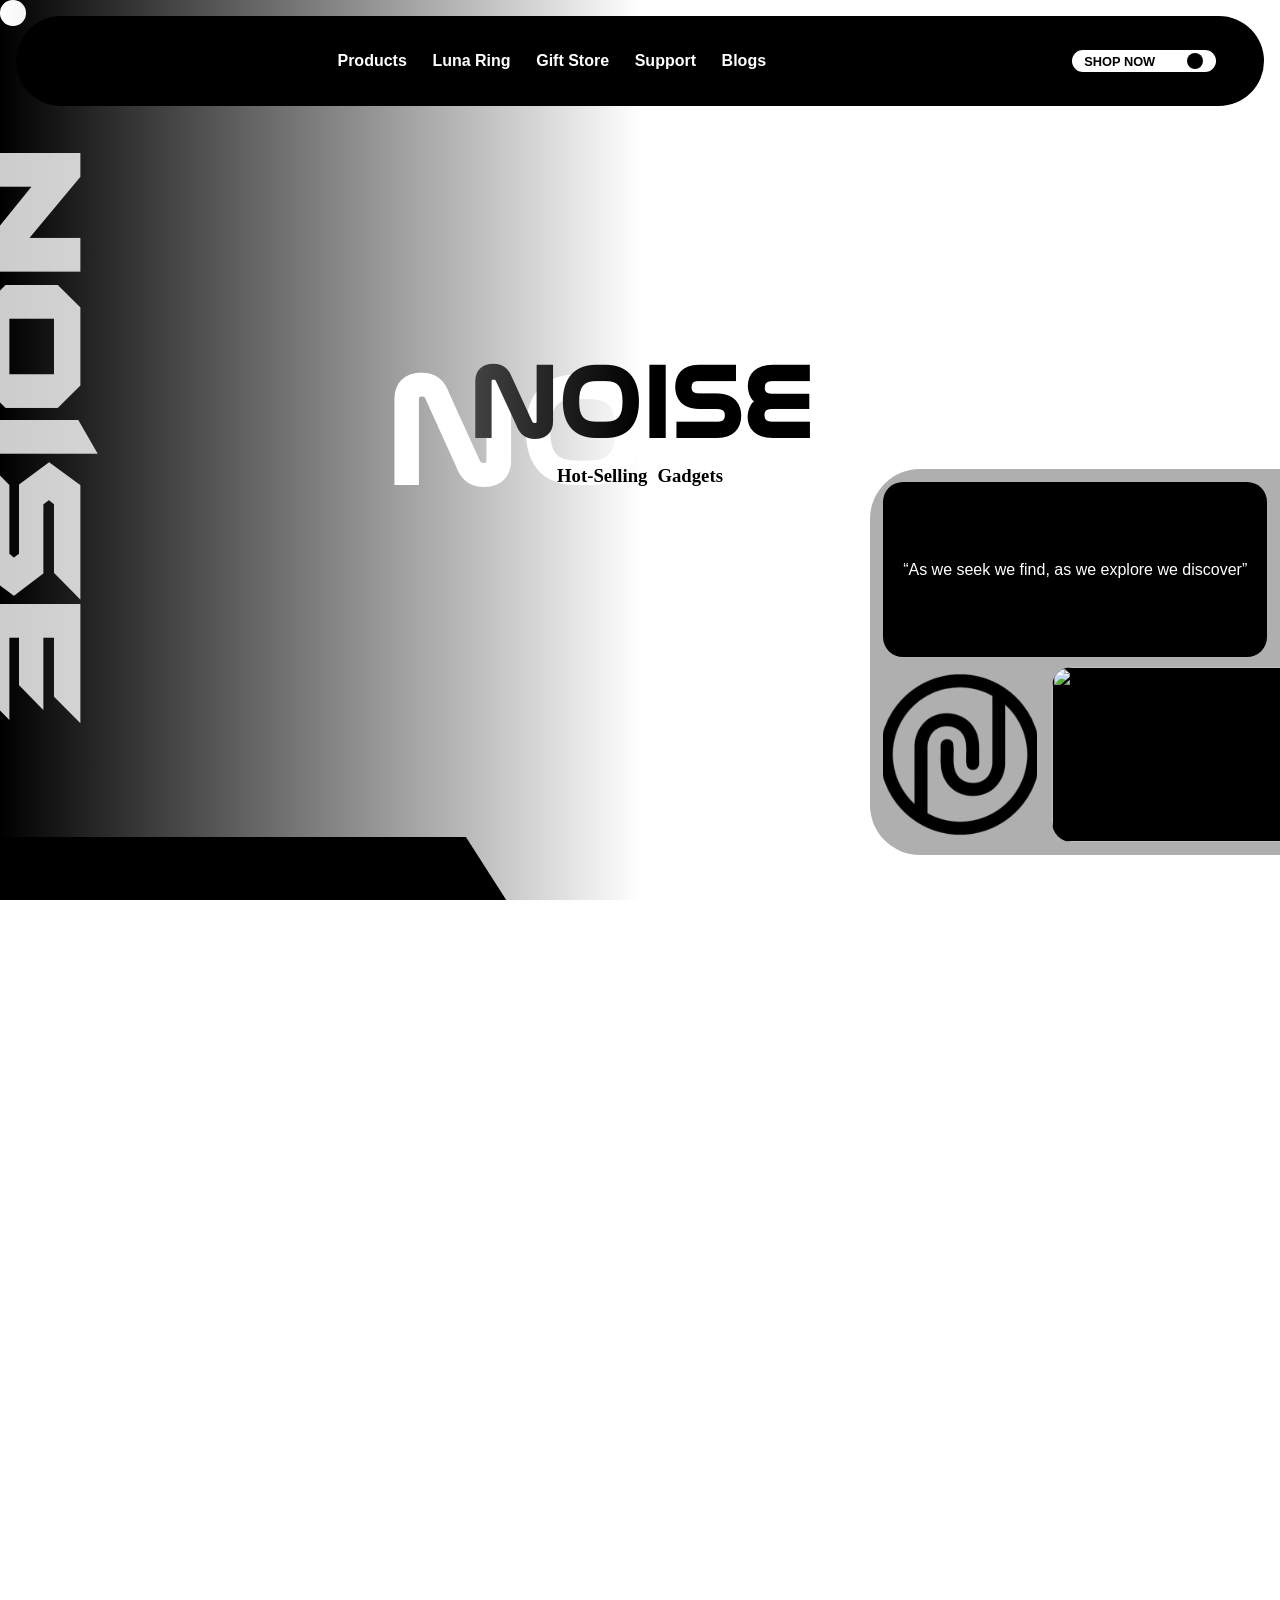
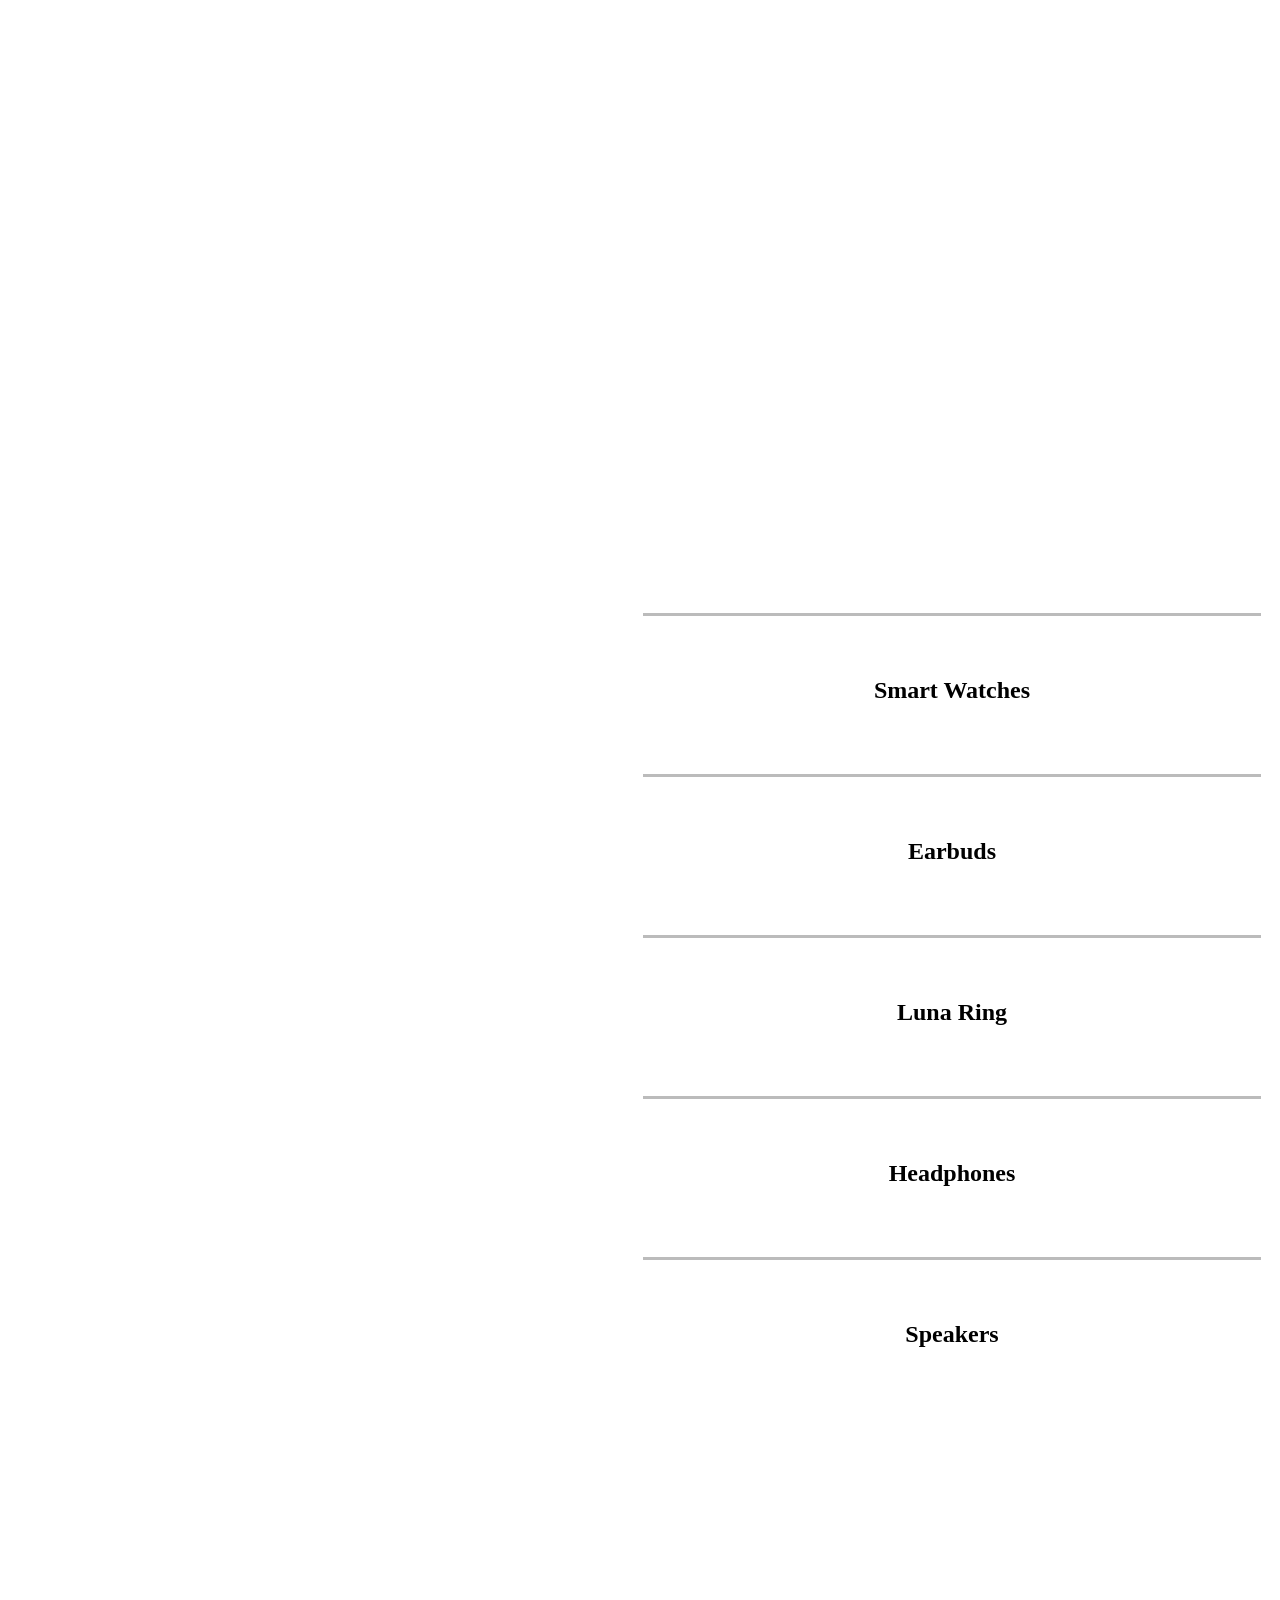
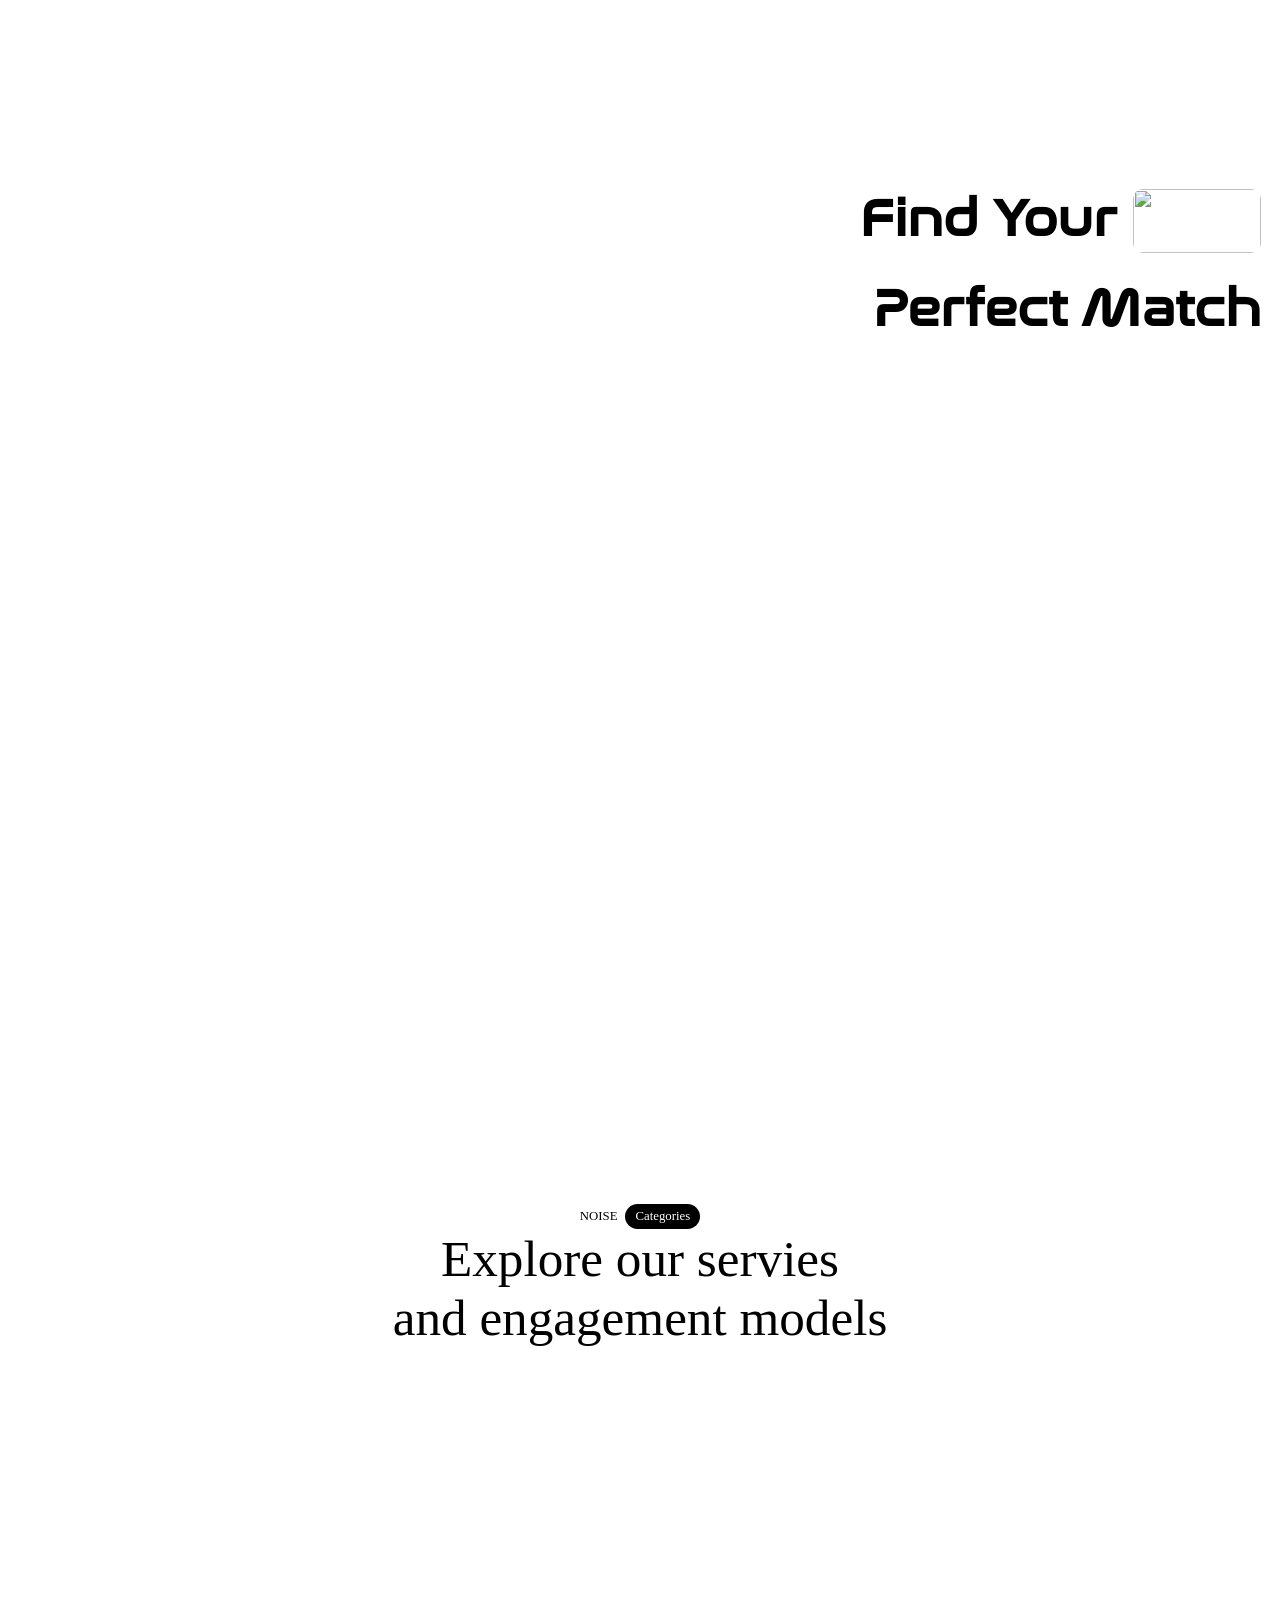
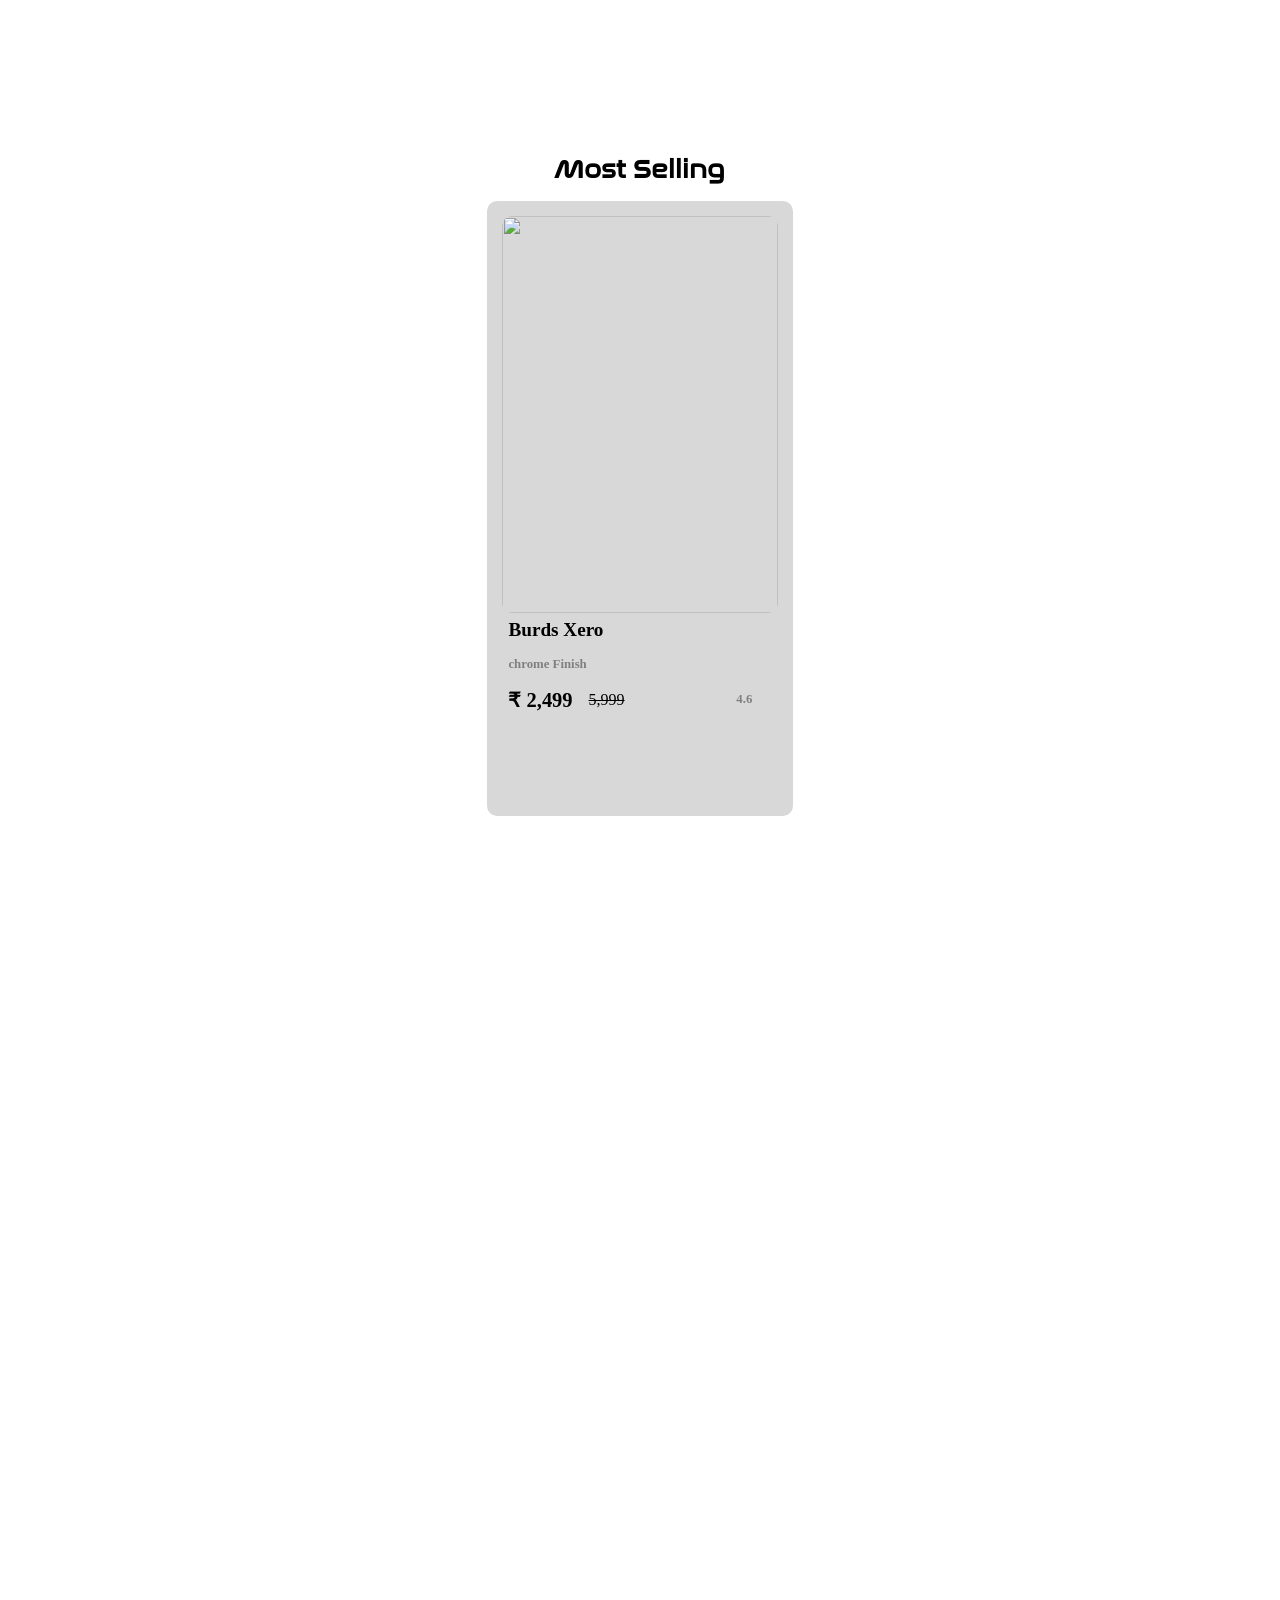
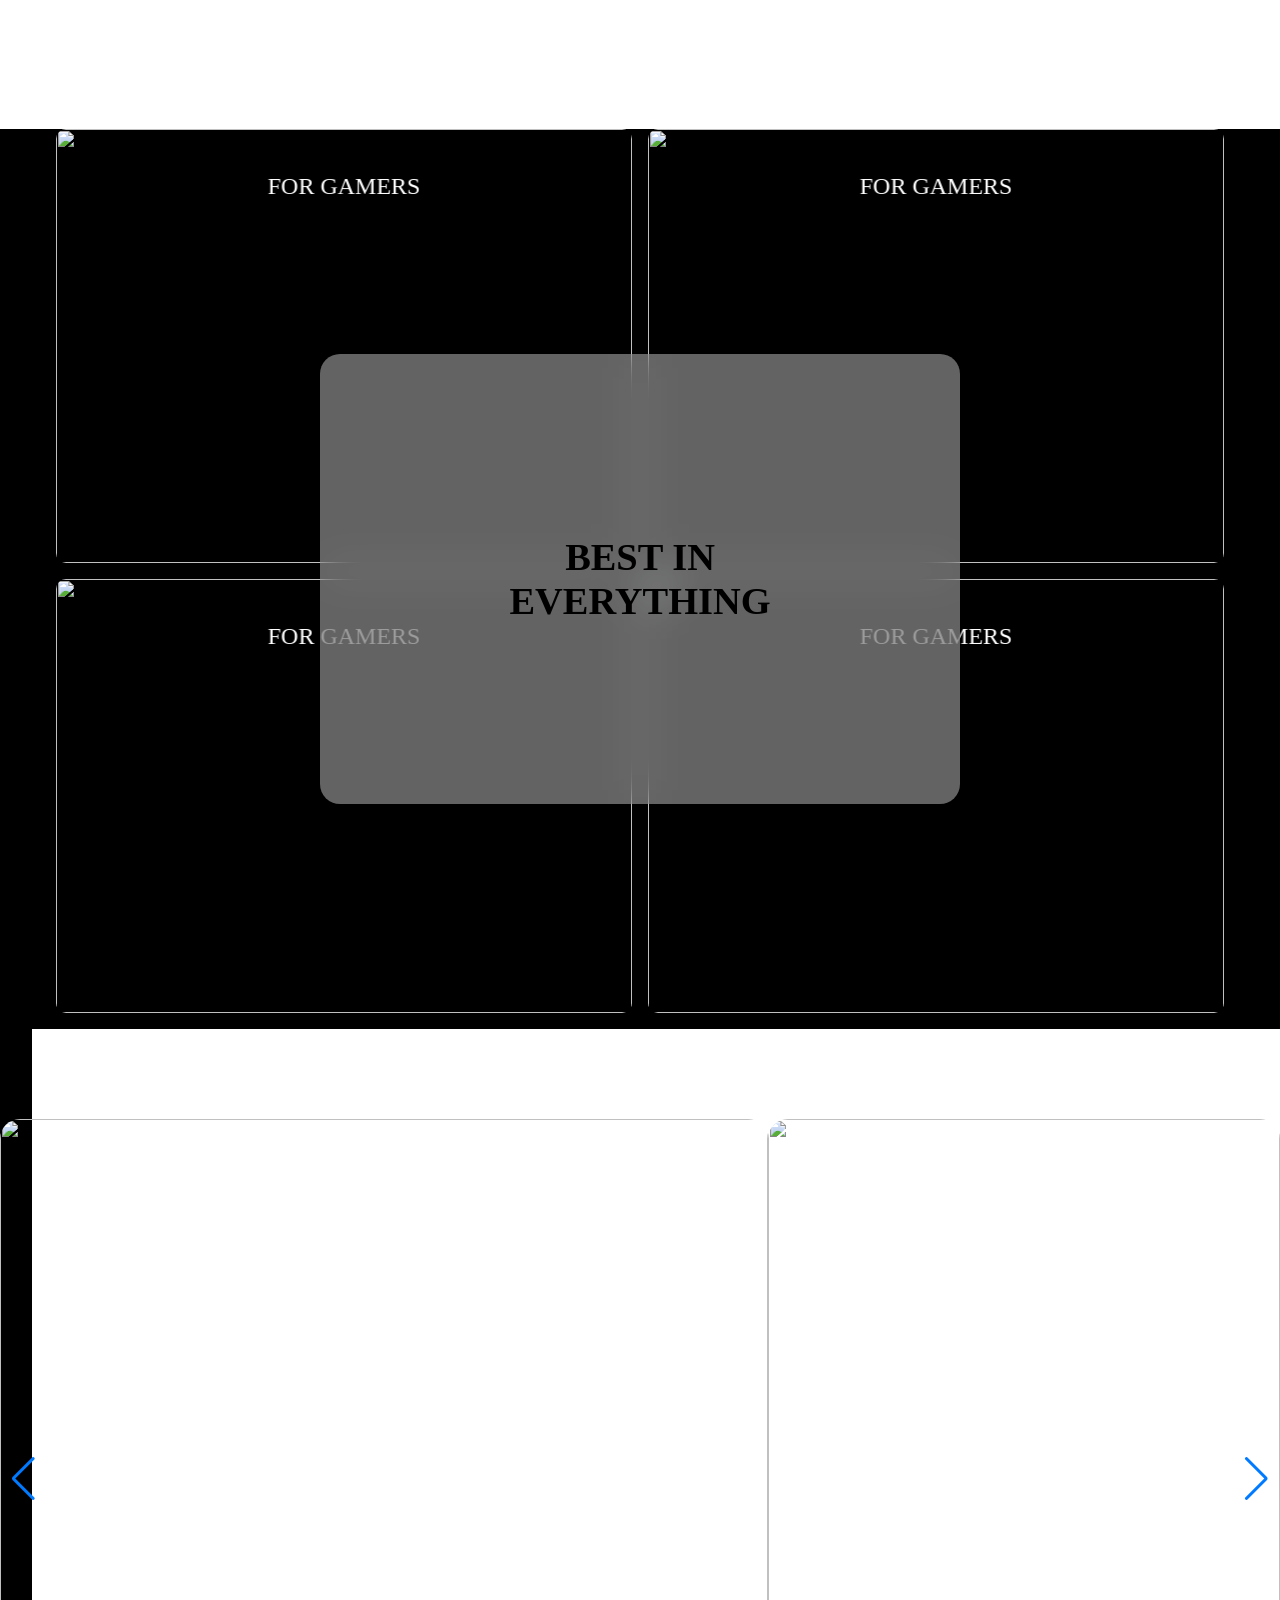
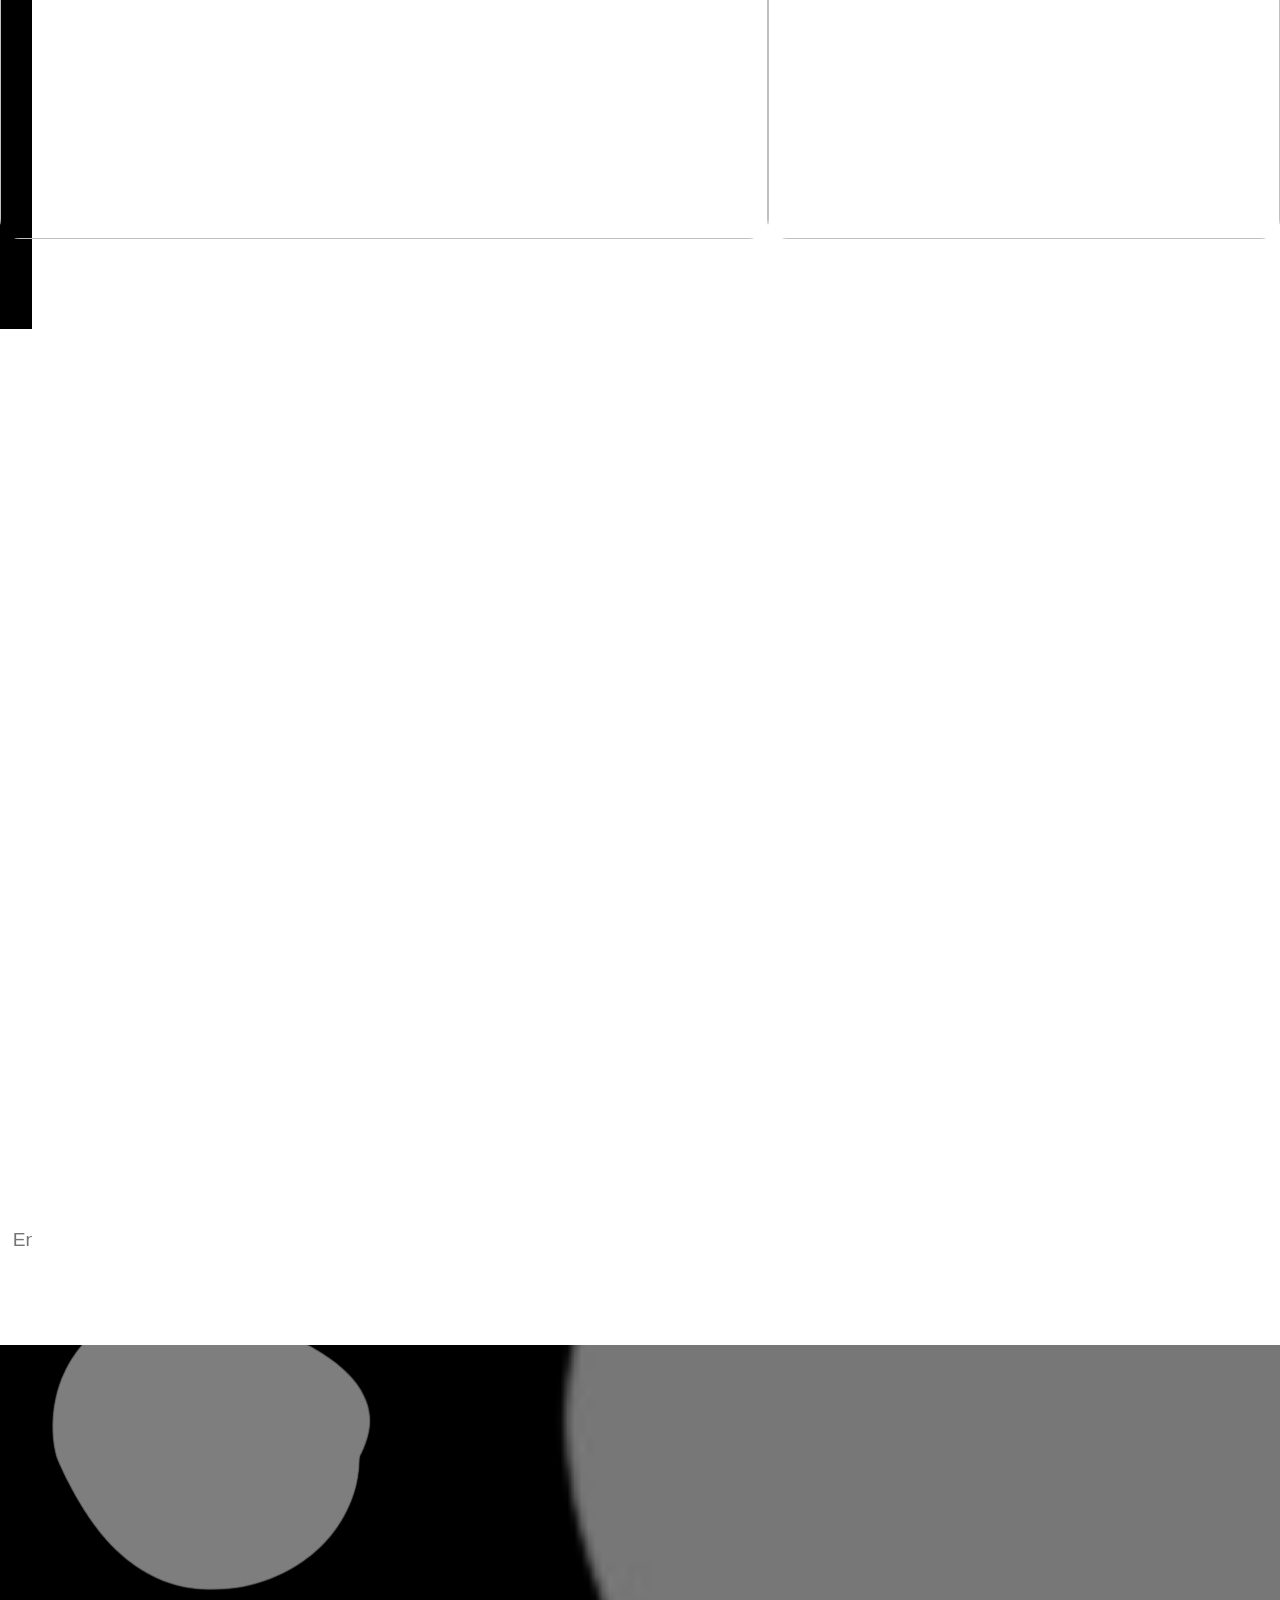
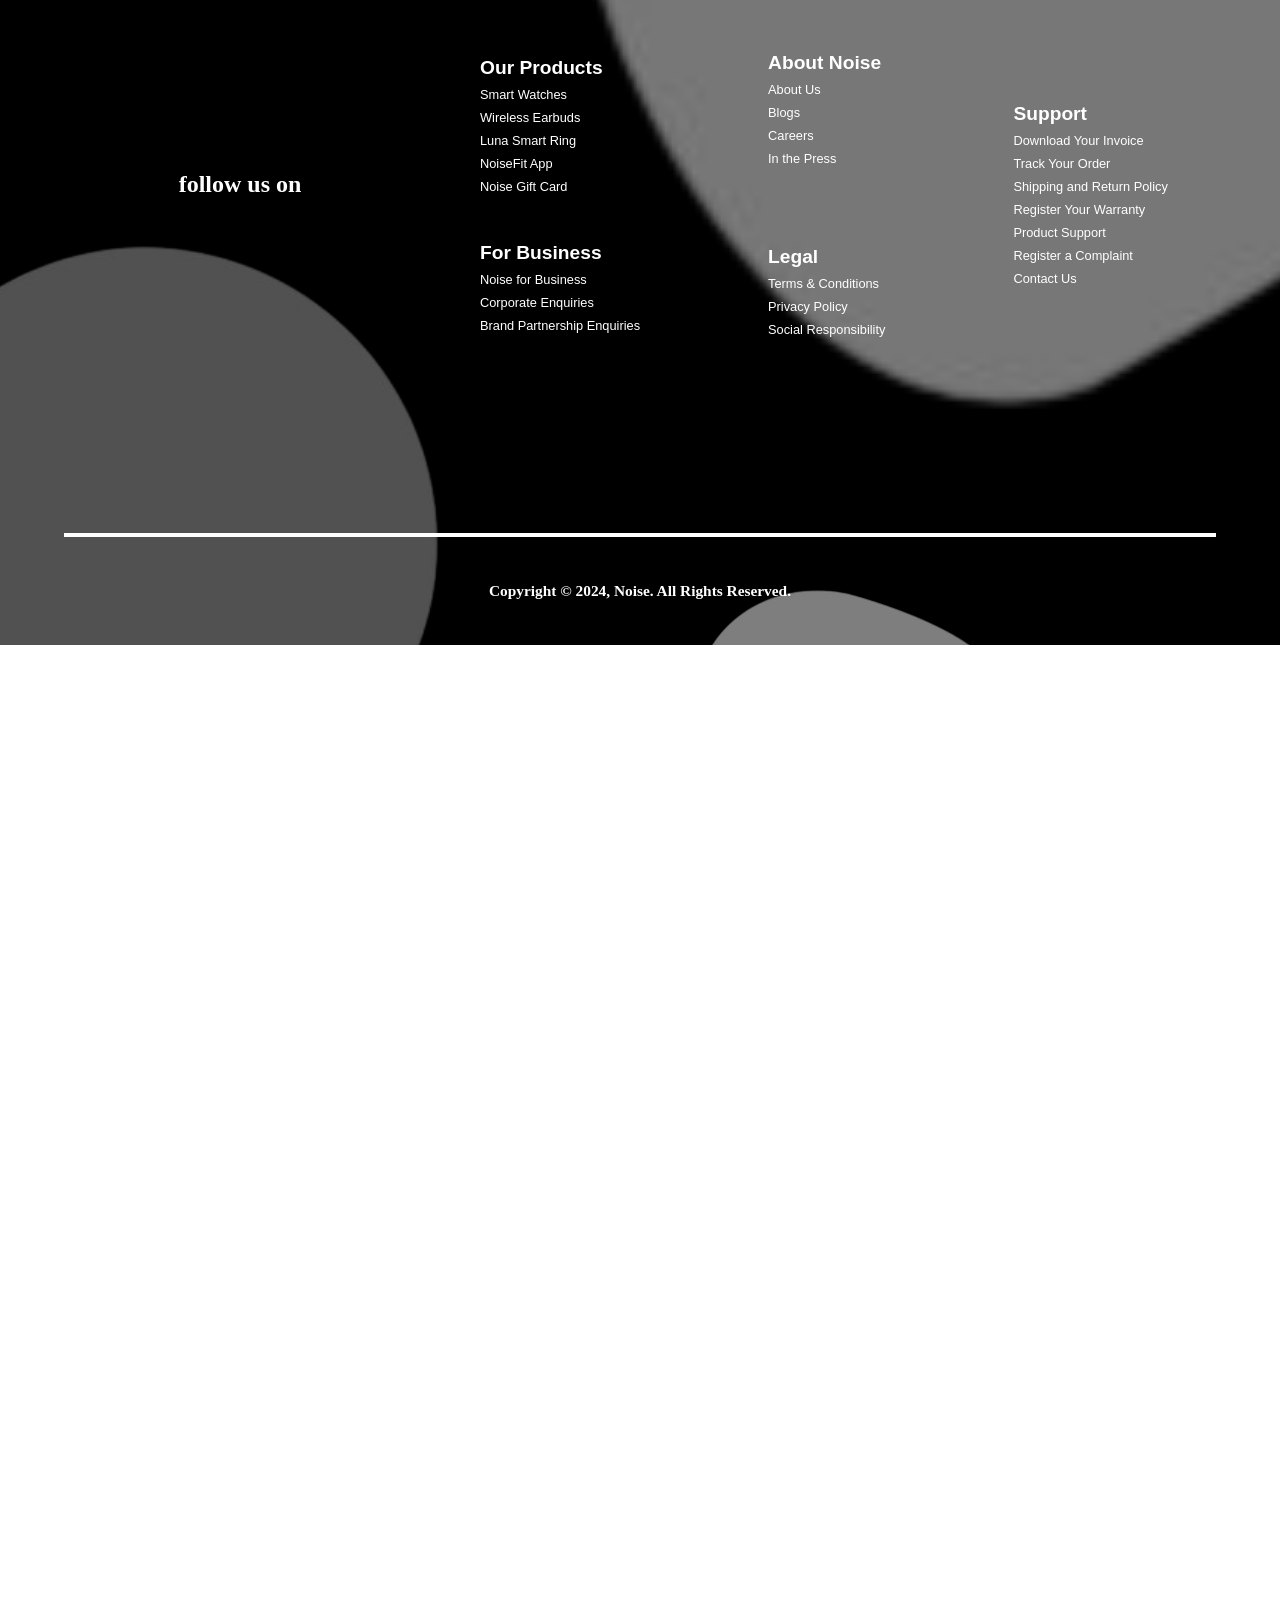
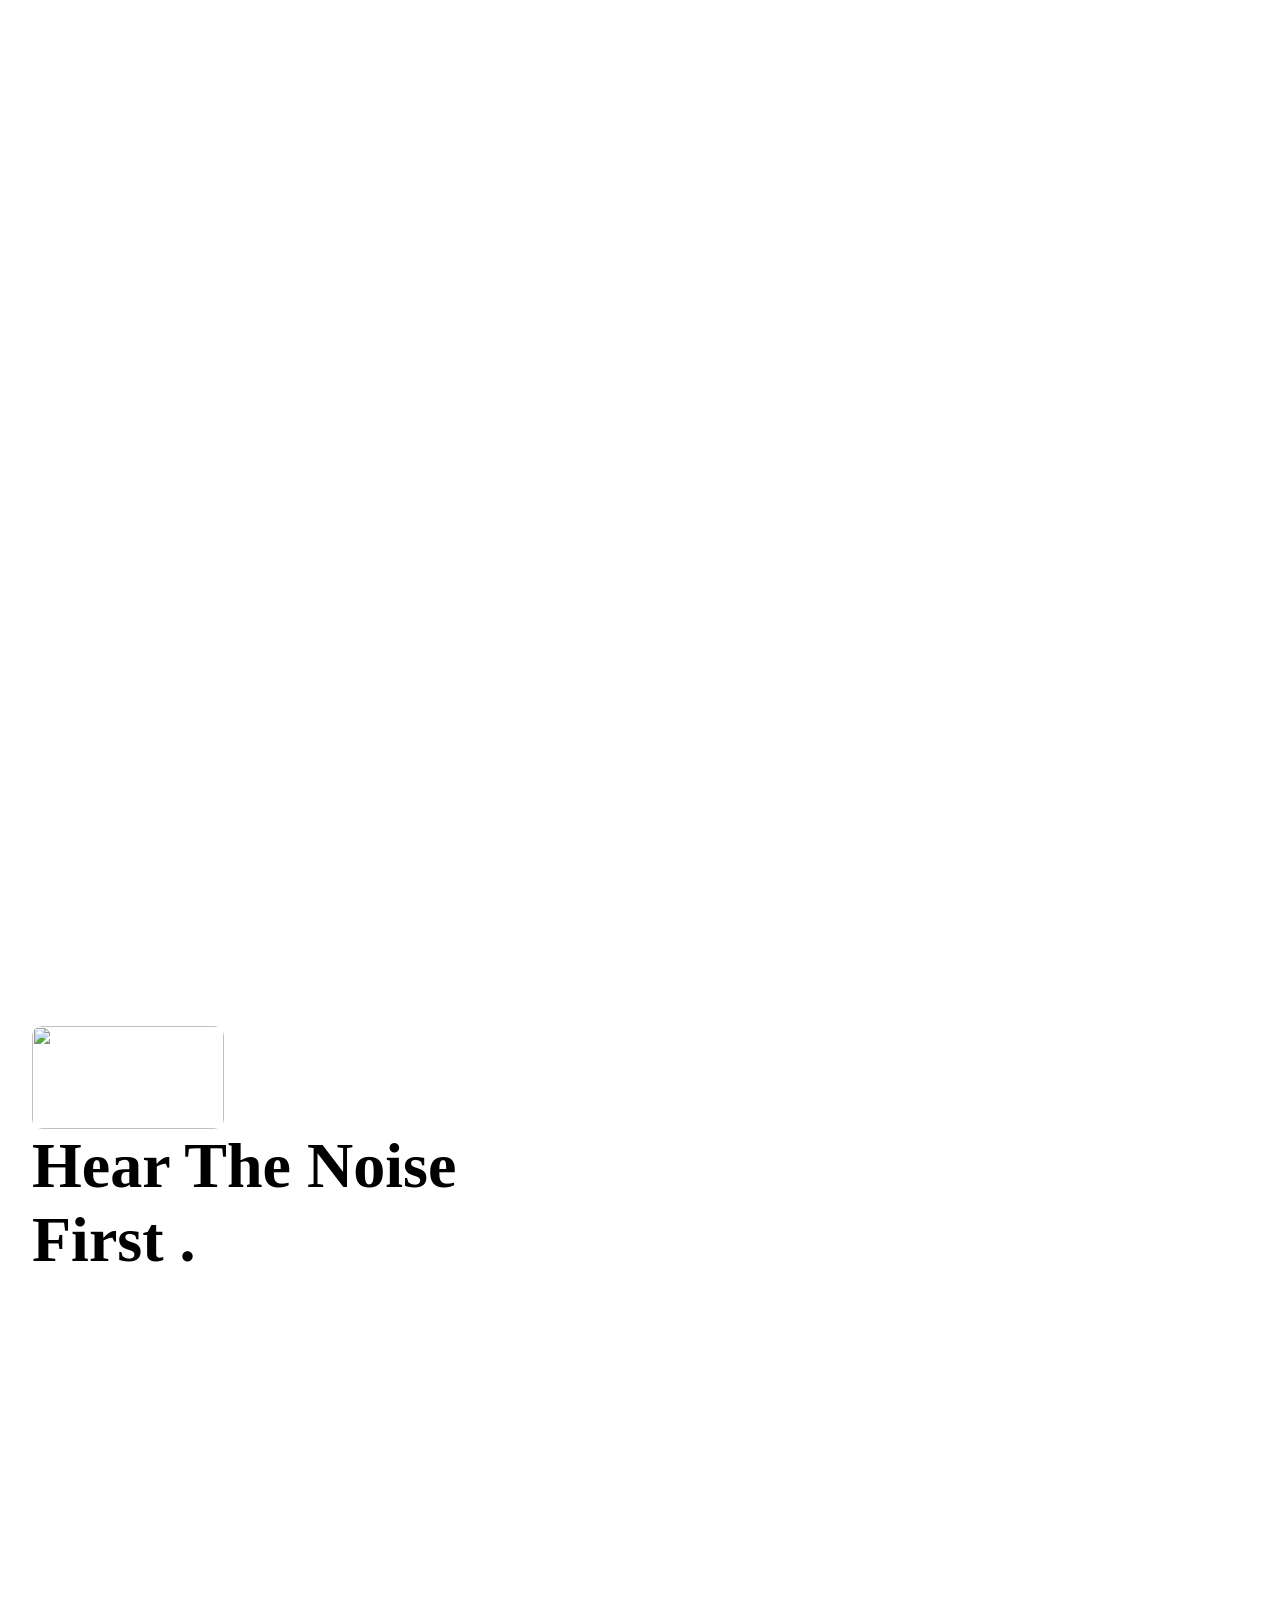
==== commit cb482f7b: "third commit" ====
--- a/index.html
+++ b/index.html
@@ -27,7 +27,9 @@
                 <h4>blogs</h4>
             </div>
             <div class="button">
-                <button><h1>Shop Now</h1></button>
+                <button>
+                    <h1>Shop Now</h1>
+                </button>
                 <span>
                     <i class="ri-search-line"></i>
                 </span>
@@ -58,7 +60,7 @@
                         </div>
                         <div class="bottom-left">
                             <img src="logo.png" alt="">
-        
+
                         </div>
                     </div>
                 </div>
@@ -68,16 +70,18 @@
             </div>
             <div class="page-1-bottom"></div>
         </section>
+        <section class="video">
+            <video src="video.mp4" muted></video>
+        </section>
         <section class="page-2">
             <div class="slides">
-                <div style="background-color: red; background-image: url(https://www.gonoise.com/cdn/shop/files/PurePods-Dekstop_d3804c84-6aaf-4478-9b77-88f4d8b90b4e.webp?v=1715837634);"
+                <div style=" background-image: url(https://www.gonoise.com/cdn/shop/files/PurePods-Dekstop_d3804c84-6aaf-4478-9b77-88f4d8b90b4e.webp?v=1715837634);"
                     class="slide"></div>
-                <div style="background-color: blue; background-image: url(https://www.gonoise.com/cdn/shop/files/Dekstop_e6464a31-f98d-4192-87ed-0a80c50d9f1e.webp?v=1716548791);"
+                <div style=" background-image: url(https://www.gonoise.com/cdn/shop/files/Dekstop_e6464a31-f98d-4192-87ed-0a80c50d9f1e.webp?v=1716548791);"
                     class="slide"></div>
-                <div style="background-color: green; background-image: url(https://www.gonoise.com/cdn/shop/files/Dekstop_88680fe7-769d-464b-ae5b-6171e5ccd891.webp?v=1716263237);"
+                <div style=" background-image: url(https://www.gonoise.com/cdn/shop/files/Dekstop_88680fe7-769d-464b-ae5b-6171e5ccd891.webp?v=1716263237);"
                     class="slide"></div>
-                <div style="background-color: yellow; background-image: url(https://www.gonoise.com/cdn/shop/files/desktop_d43f3c08-6d3b-4f97-8173-835d2119bd23.webp?v=1712046224);"
-                    class="slide"></div>
+                <div style="background-image: url(https://www.gonoise.com/cdn/shop/files/Dekstop.gif?v=1718507807);" class="slide"></div>
         </section>
         <section class="page-3">
             <div class="left"></div>
@@ -292,14 +296,71 @@
             </div>
             <div class="above">
                 <div class="foot-left">
-                    <img src="https://www.gonoise.com/cdn/shop/files/Group_4_df1f4045-5a8c-4b00-94bb-a6622f06f7da.png?v=1696847023" alt="">
+                    <img src="https://www.gonoise.com/cdn/shop/files/Group_4_df1f4045-5a8c-4b00-94bb-a6622f06f7da.png?v=1696847023"
+                        alt="">
                     <h1>follow us on</h1>
                     <div class="icons">
-                       <h3> <i class="ri-facebook-circle-fill"></i></h3>
+                        <h3> <i class="ri-facebook-circle-fill"></i></h3>
                         <h3><i class="ri-twitter-x-line"></i></h3>
                     </div>
                 </div>
-                <div class="foot-right"></div>
+                <div class="foot-right">
+                    <div style="height: 100%; display: flex;
+                    align-items: start;
+                    justify-content: center;
+                    flex-direction: column; row-gap: 3rem;">
+
+                        <div class="foot-lists">
+                            <h1>Our Products</h1>
+                            <h4>Smart Watches</h4>
+                            <h4>Wireless Earbuds</h4>
+                            <h4>Luna Smart Ring</h4>
+                            <h4>NoiseFit App</h4>
+                            <h4>Noise Gift Card</h4>
+                        </div>
+                        <div class="foot-lists">
+                            <h1>For Business</h1>
+                            <h4>Noise for Business</h4>
+                            <h4>Corporate Enquiries</h4>
+                            <h4>Brand Partnership Enquiries</h4>
+                        </div>
+                    </div>
+                    <div style="height: 100%; display: flex;
+                    align-items: start;
+                    justify-content: center;
+                    flex-direction: column; row-gap: 5rem;">
+
+                        <div class="foot-lists">
+                            <h1>About Noise</h1>
+                            <h4>About Us</h4>
+                            <h4>Blogs</h4>
+                            <h4>Careers</h4>
+                            <h4>In the Press</h4>
+                        </div>
+                        <div class="foot-lists">
+                            <h1>Legal</h1>
+                            <h4>Terms & Conditions</h4>
+                            <h4>Privacy Policy</h4>
+                            <h4>Social Responsibility</h4>
+                        </div>
+                    </div>
+                    <div style="height: 100%; display: flex;
+                    align-items: start;
+                    justify-content: center;
+                    flex-direction: column; row-gap: 5rem;">
+
+                        <div class="foot-lists">
+                            <h1>Support</h1>
+                            <h4>Download Your Invoice</h4>
+                            <h4>Track Your Order</h4>
+                            <h4>Shipping and Return Policy</h4>
+                            <h4>Register Your Warranty</h4>
+                            <h4>Product Support</h4>
+                            <h4>Register a Complaint</h4>
+                            <h4>Contact Us</h4>
+                        </div>
+                    </div>
+                </div>
             </div>
             <footer>
                 <h1>Copyright © 2024, Noise. All Rights Reserved.</h1>
@@ -307,12 +368,6 @@
         </section>
     </div>
     <div class="footer">
-        <div class="foot-img">
-            <!-- <img src="https://i.pinimg.com/236x/74/55/51/7455515c56c5790e2103b8e88aec8820.jpg" alt=""> -->
-        </div>
-        <div class="foot-img img-2">
-            <!-- <img src="https://i.pinimg.com/236x/aa/ce/6e/aace6e28e9bb8b5e1808d232635053d6.jpg" alt=""> -->
-        </div>
         <h1>NOISE</h1>
     </div>
 
--- a/style.css
+++ b/style.css
@@ -30,10 +30,10 @@
     height: 100%;
 }
 
-/* 
+
 body::-webkit-scrollbar {
     display: none;
-} */
+}
 
 body {
     scroll-behavior: smooth;
@@ -168,7 +168,7 @@
     flex-direction: column;
     row-gap: 1rem;
     position: relative;
-    background: linear-gradient(to right, transparent, white, white), url(https://5.imimg.com/data5/SELLER/Default/2023/8/335919788/RE/AS/XT/180062131/noise-halo-plus-elite-edition-smartwatch-with-1-46-super-amoled-display-stainless-steel-500x500.jpg);
+    background: linear-gradient(to right, transparent, white, white), url(https://images.livemint.com/img/2022/09/08/1600x900/noise_air_buds_pro_2_1662655807697_1662655823791_1662655823791.png);
     background-size: cover;
     background-position: center;
     overflow: hidden;
@@ -298,6 +298,18 @@
     transform: translateY(-.8vw) !important;
 }
 
+.video {
+    width: 100%;
+    height: 100vh;
+}
+
+.video video {
+    width: 100%;
+    height: 110vh;
+    object-fit: cover;
+    object-position: bottom;
+}
+
 .page-2 {
     width: 100%;
     height: 400vh;
@@ -977,10 +989,7 @@
     font-size: 2vw;
 }
 
-.foot-right {
-    width: 100%;
-    height: 100%;
-}
+
 
 footer {
     position: absolute;
@@ -1005,16 +1014,37 @@
     bottom: 0;
     z-index: 9;
     display: flex;
-    align-items: end;
+    align-items: center;
     justify-content: center;
-    background-color: white;
+    background-color: black;
 }
 
 .footer h1 {
-    font-size: 14vw;
+    font-size: 12vw;
     font-family: font-1;
-    border-bottom: 2px solid black;
+    color: white;
     margin-bottom: 2rem;
+}
+
+.foot-right {
+    width: 100%;
+    height: 100%;
+    display: flex;
+    gap: 10vw;
+}
+
+.foot-lists {
+    color: white;
+    font-size: 1vw;
+    font-family: 'Gill Sans', 'Gill Sans MT', Calibri, 'Trebuchet MS', sans-serif;
+    display: flex;
+    flex-direction: column;
+    row-gap: .5rem;
+}
+
+.foot-lists h4 {
+    font-weight: lighter;
+    cursor: pointer;
 }
 
 .img-2 {
@@ -1065,7 +1095,7 @@
         color: black;
         font-weight: bold;
         text-transform: uppercase;
-        word-wrap: nowrap;
+        white-space: nowrap;
     }
 
     .button button h1 {
@@ -1090,17 +1120,9 @@
     .page-1 {
         width: 100%;
         height: 100vh;
-        display: flex;
-        align-items: center;
-        justify-content: center;
-        font-family: sans-serif;
-        flex-direction: column;
-        row-gap: 1rem;
-        position: relative;
-        background-image: none;
         background-size: cover;
-        background-position: center;
-        overflow: hidden;
+        background-position: bottom;
+        background: linear-gradient(to top, transparent, white, white), url(https://images.livemint.com/img/2022/09/08/1600x900/noise_air_buds_pro_2_1662655807697_1662655823791_1662655823791.png);
         background-color: white;
     }
 
@@ -1149,14 +1171,16 @@
         position: absolute;
         background-color: black;
         width: 80%;
-        height: 10vh;
+        height: 8vh;
         bottom: -1%;
         left: 0;
     }
+
     .page-2 {
         width: 100%;
-        height: 100vh;
+        height: 120vh;
         background-image: url(https://www.gonoise.com/cdn/shop/files/ColorFit-Ultra-3-mobile-2_07.webp?v=1690001963);
+        background-position: center;
     }
 
     .slides {
@@ -1166,11 +1190,9 @@
     .side-img {
         display: none;
     }
-    
-
 
     .page-3 {
-        width: calc(100% - 1rem);
+        width: 100%;
         height: 200vh;
         display: flex;
         flex-direction: column;
@@ -1195,10 +1217,11 @@
         height: 100vh;
         /* height: 100%; */
     }
+
     .side-img {
         display: none;
     }
-    
+
     .desc {
         background-image: url(https://www.gonoise.com/cdn/shop/files/mobile2.jpg?v=1714634063);
         cursor: pointer;
@@ -1296,15 +1319,15 @@
         width: 100%;
         height: 100vh;
         background-color: black;
-        background-image: url(https://encrypted-tbn0.gstatic.com/images?q=tbn:ANd9GcQTUquSrw-sBR1jM4CQTDbr_SwxZ8LBKoJvMZFzT17_q5NIONZ2eSj8K38OaGFE5Q3LiQU&usqp=CAU);
+        background-image: url(https://imgs.search.brave.com/lc2aEq5pwzyWlBWg-xP4KTOdf9KbYHo0jxcd1ZtjfKE/rs:fit:860:0:0/g:ce/aHR0cHM6Ly93d3cu/emVicnMuY29tL3Vw/bG9hZHMvemVicnMv/cHJvZHVjdHMvbm9p/c2UtcXVhZC1jYWxs/LTE4MXF1b3QtZGlz/cGxheS1ibHVldG9v/dGgtY2FsbGluZy1z/bWFydC13YXRjaC1h/aS12b2ljZS1hc3Np/c3RhbmNlLTY3Mzgw/MDAwMTczNTc0N19t/LmpwZz92PTQyMw);
         background-size: cover;
+        background-position: center;
     }
 
     .page-5 {
-        width: calc(100% - 1vw);
+        width: 100%;
         display: flex;
         flex-direction: column;
-        padding: 1vw;
     }
 
     .h1 {
@@ -1317,16 +1340,14 @@
     .card-container {
         display: flex;
         flex-wrap: wrap;
-        gap: 1rem;
+        gap: .5rem;
         justify-content: center;
     }
 
     .card {
         width: 40%;
-        height: 45vh;
-        background-color: rgb(216, 216, 216);
-        border-radius: 10px;
-        padding: 15px;
+        height: 43vh;
+        padding: 10px;
         position: relative;
         display: flex;
         flex-direction: column;
@@ -1336,7 +1357,7 @@
 
     .card-img {
         width: 100%;
-        height: 90%;
+        height: 100%;
         border-radius: 10px;
         overflow: hidden;
     }
@@ -1350,7 +1371,7 @@
     .card-details {
         display: flex;
         flex-direction: column;
-        row-gap: 1rem;
+        row-gap: 10px;
         width: 100%;
         height: 40%;
         font-family: font-3;
@@ -1358,11 +1379,11 @@
     }
 
     .card-details h1 {
-        font-size: 4vw;
+        font-size: 3vw;
     }
 
     .card-details h3 {
-        font-size: 2.3vw;
+        font-size: 2vw;
         color: grey;
     }
 
@@ -1384,7 +1405,7 @@
     }
 
     .part-2 i {
-        font-size: 2vw;
+        font-size: 3vw;
         color: rgb(255, 166, 0);
     }
 
@@ -1511,37 +1532,37 @@
         background-color: black;
         overflow: hidden;
     }
-    
+
     .img-7 {
         width: calc(100% - 1rem);
         border-radius: 10px;
         overflow: hidden;
         height: 40vh;
     }
-    
+
     .box {
         display: none;
     }
-    
+
     .img-7 img {
         width: 100%;
         height: 100%;
         object-fit: cover;
         object-position: top;
     }
-    
-
-    
+
+
+
     .img-con {
         width: 100%;
-        height: 100%; 
+        height: 100%;
         gap: 1rem;
         display: flex;
         align-items: center;
         justify-content: center;
-        overflow: hidden; 
-    }
-    
+        overflow: hidden;
+    }
+
 
     .page-8 {
         width: 100%;
@@ -1551,8 +1572,8 @@
         align-items: center;
         justify-content: center;
     }
-    
-    
+
+
     .chat {
         width: calc(100% - 2vw);
         height: 110vh;
@@ -1566,7 +1587,7 @@
         background-size: cover;
         color: white;
     }
-    
+
     .chat-box {
         width: calc(100% - 2vw);
         height: 80vh;
@@ -1581,7 +1602,7 @@
         padding: 1vw;
         pointer-events: none;
     }
-    
+
     li {
         position: relative;
         padding: .5vw 3vw;
@@ -1591,7 +1612,7 @@
         list-style-type: none;
         display: flex;
     }
-    
+
     .input {
         width: calc(100% - 2rem);
         height: 5%;
@@ -1602,7 +1623,7 @@
         display: flex;
         align-items: center;
     }
-    
+
     .send {
         background-color: black;
         padding: 10px 30px;
@@ -1610,12 +1631,12 @@
         border-radius: 30px;
         cursor: pointer;
     }
-    
+
     .send i {
         color: white;
         font-size: 2vw;
     }
-    
+
     .input input {
         width: 100%;
         height: 100%;
@@ -1623,21 +1644,130 @@
         border: none;
         font-size: 4vw;
     }
-    
-footer {
-    position: absolute;
-    bottom: 0;
-    z-index: 10;
-    width: 90%;
-    height: 12vh;
-    background-color: transparent;
-    border-top: 4px solid white;
-    font-family: font-3;
-    color: white;
-    display: flex;
-    align-items: center;
-    justify-content: center;
-    font-size: 2vw;
-}
+
+    .page-9 {
+        width: 100%;
+        height: 100vh;
+        background-color: black;
+        background-size: cover;
+        position: relative;
+        overflow: hidden;
+        display: flex;
+        flex-direction: column;
+        align-items: center;
+    }
+
+    .cutout {
+        position: absolute;
+        right: 10%;
+        scale: 7;
+        display: none;
+    }
+
+    .cutout-2 {
+        position: absolute;
+        left: -10%;
+        bottom: -10%;
+        scale: 1.5;
+    }
+
+    .cutout-4 {
+        position: absolute;
+        left: 50%;
+        bottom: -30%;
+        scale: 1;
+    }
+
+    .cutout-3 {
+        position: absolute;
+        top: -10%;
+        left: 0;
+    }
+
+    .above {
+        display: flex;
+        flex-direction: column;
+        align-items: center;
+        justify-content: center;
+    }
+
+    .foot-left {
+        position: relative;
+        width: 60%;
+        height: 70%;
+        display: flex;
+        flex-direction: column;
+        align-items: center;
+        row-gap: 1rem;
+        color: white;
+    }
+
+    .foot-left img {
+        width: 60%;
+    }
+
+    .icons {
+        position: absolute;
+        bottom: 20%;
+        left: 50%;
+        transform: translate(-50%);
+        right: 10%;
+        display: flex;
+        justify-content: center;
+        align-items: center;
+        gap: 2rem;
+        width: 100%;
+    }
+
+    .icons h3 {
+        padding: 10px 12px;
+        background-color: black;
+        border-radius: 50%;
+    }
+
+    .foot-left i {
+        color: white;
+        font-size: 4vw;
+    }
+
+    footer {
+        font-size: 2vw;
+    }
+
+
+    .footer h1 {
+        font-size: 12vw;
+        font-family: font-1;
+        color: white;
+        margin-bottom: 2rem;
+    }
+
+    .foot-right {
+        width: 100%;
+        height: 100%;
+        display: flex;
+        justify-content: center;
+        align-items: top;
+        gap: 10vw;
+    }
+
+    .foot-lists {
+        color: white;
+        font-size: 1.8vw;
+        font-family: 'Gill Sans', 'Gill Sans MT', Calibri, 'Trebuchet MS', sans-serif;
+        display: flex;
+        flex-direction: column;
+        row-gap: .5rem;
+    }
+
+    .foot-lists h4 {
+        font-weight: lighter;
+        cursor: pointer;
+    }
+
+    .img-2 {
+        top: 60%;
+        left: 70%;
+    }
 
 }
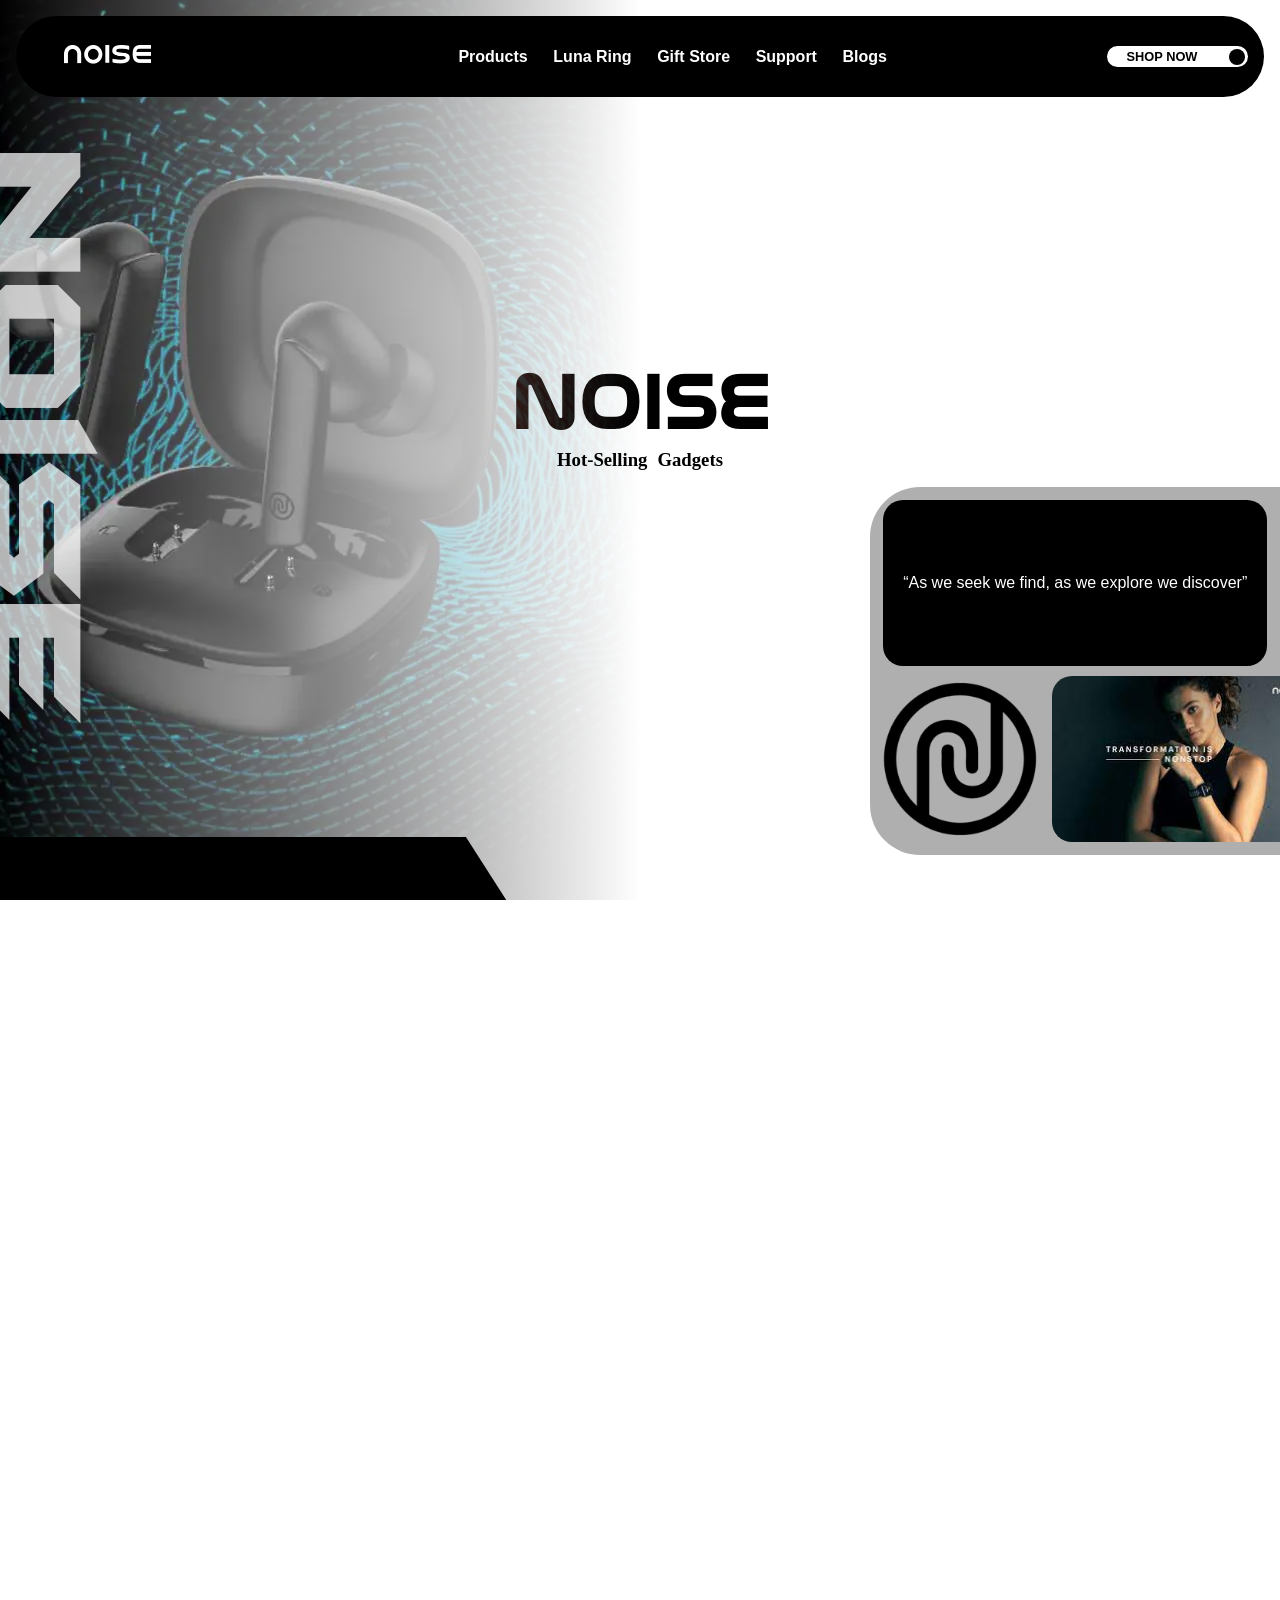
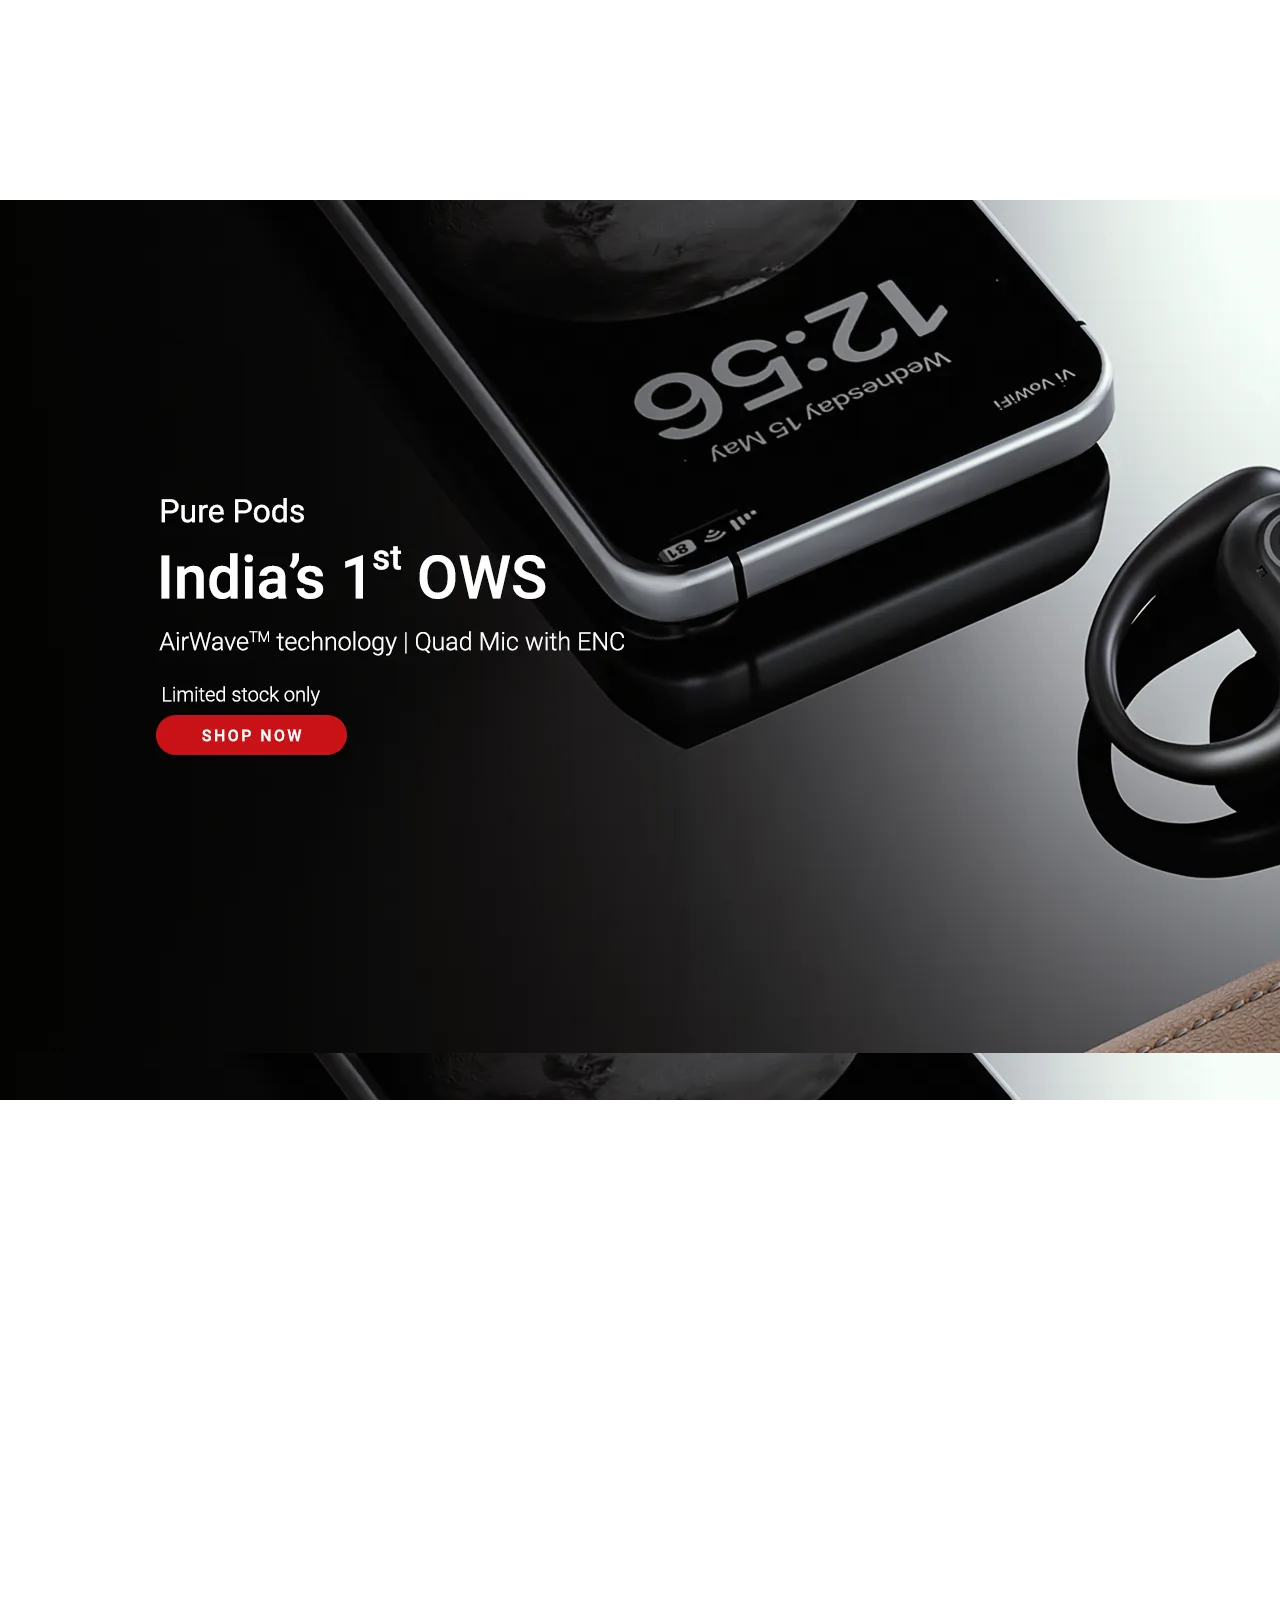
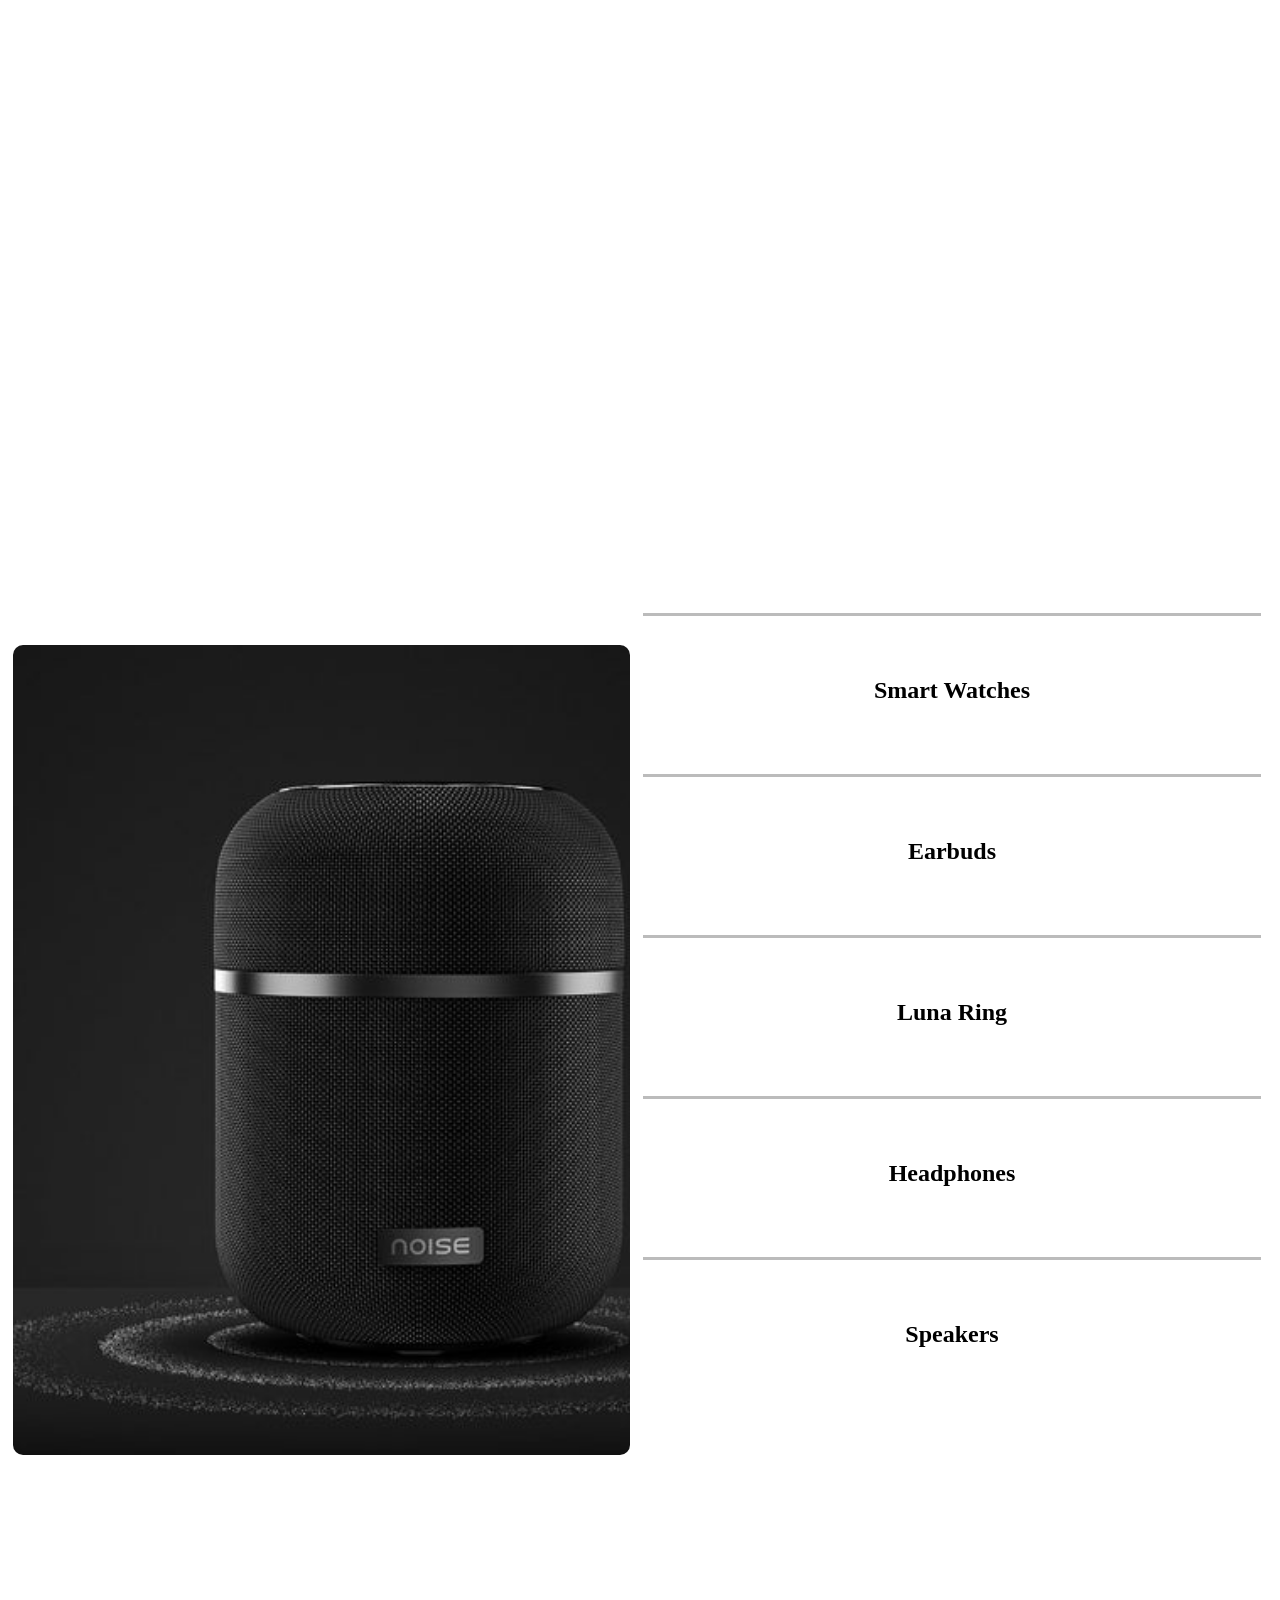
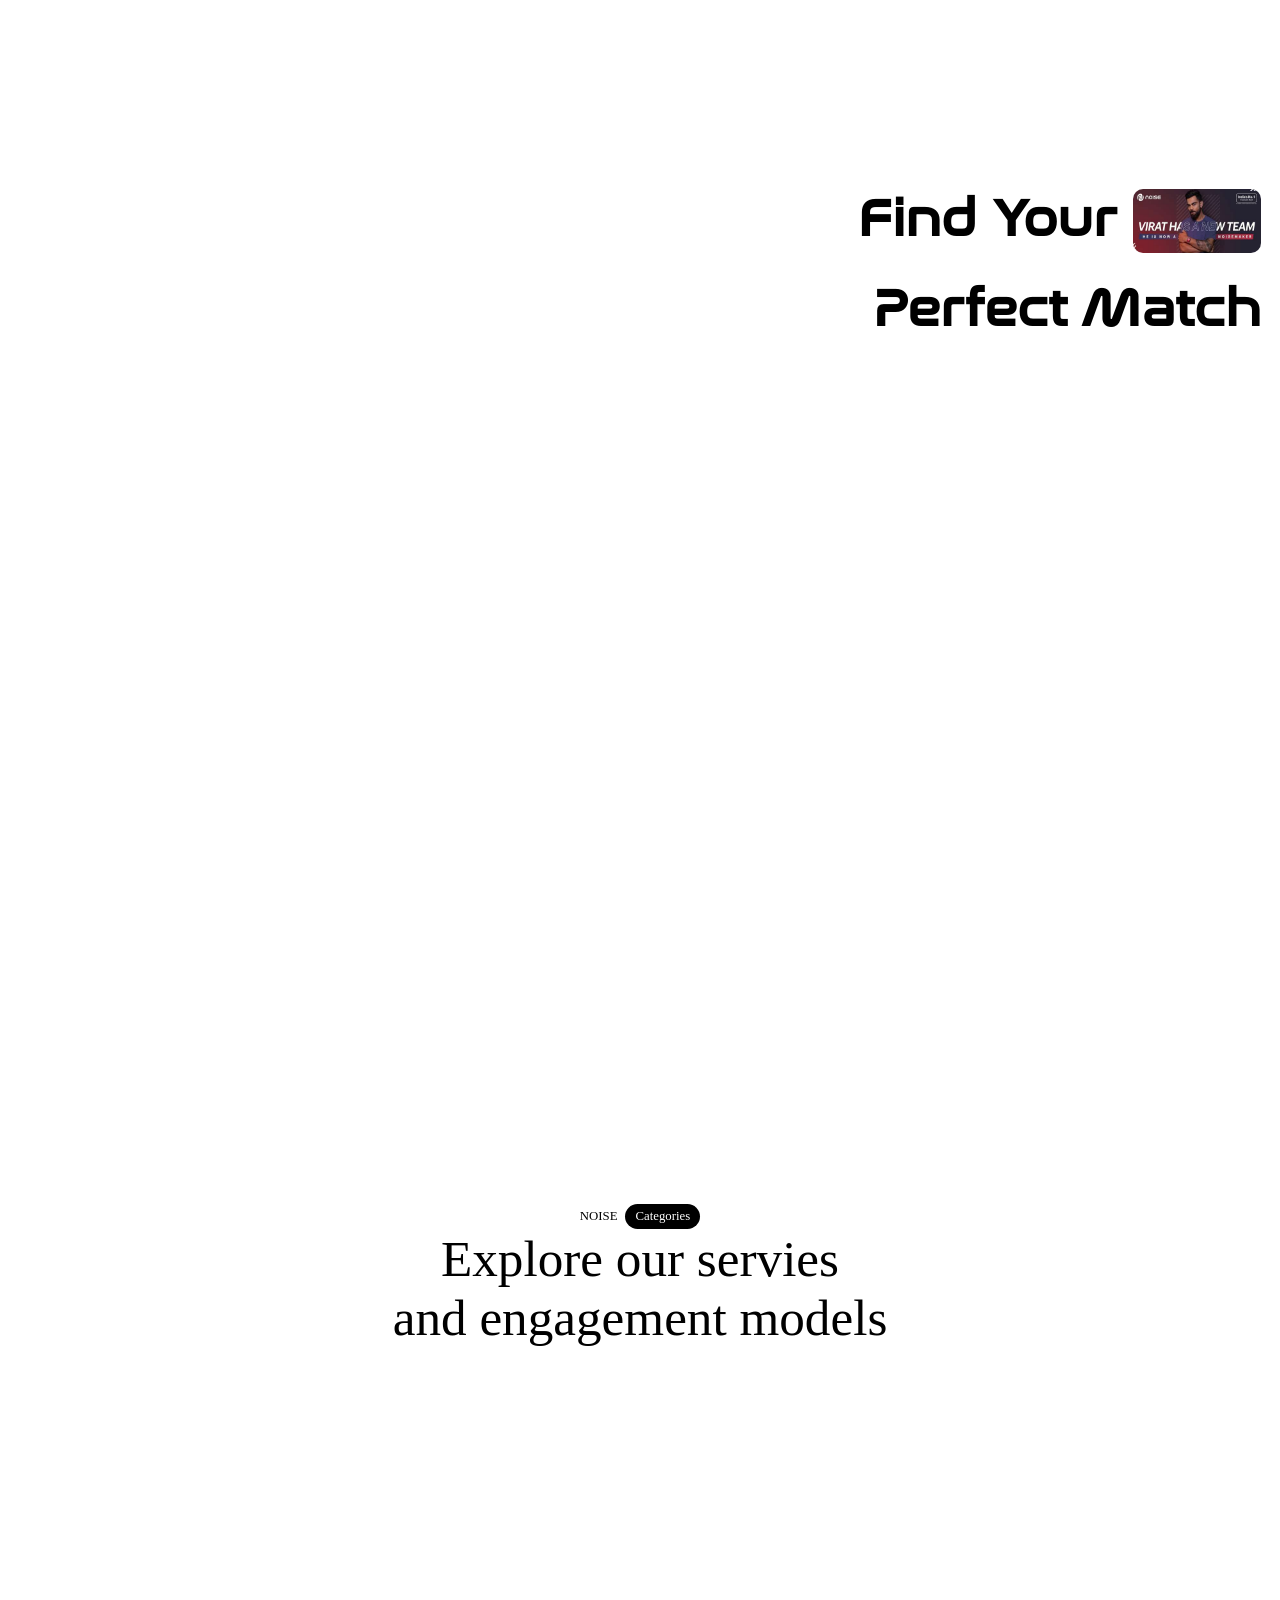
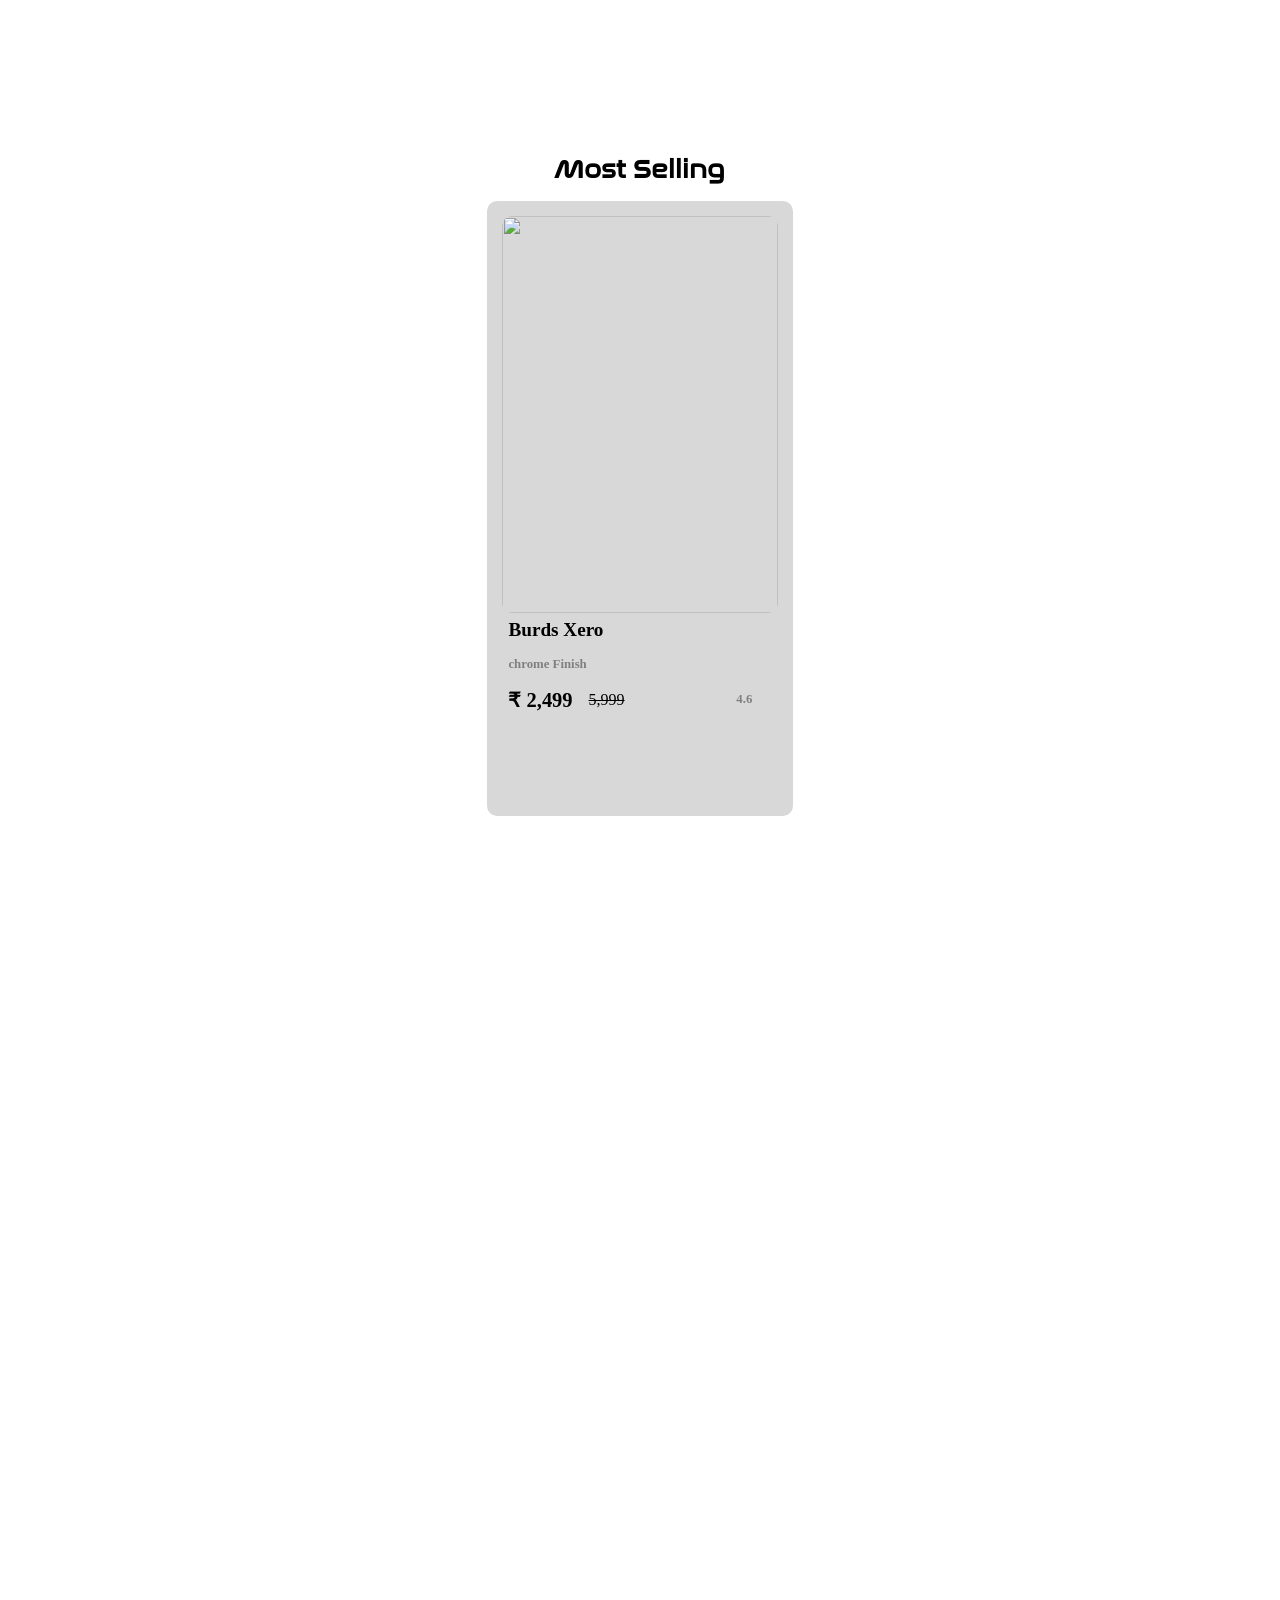
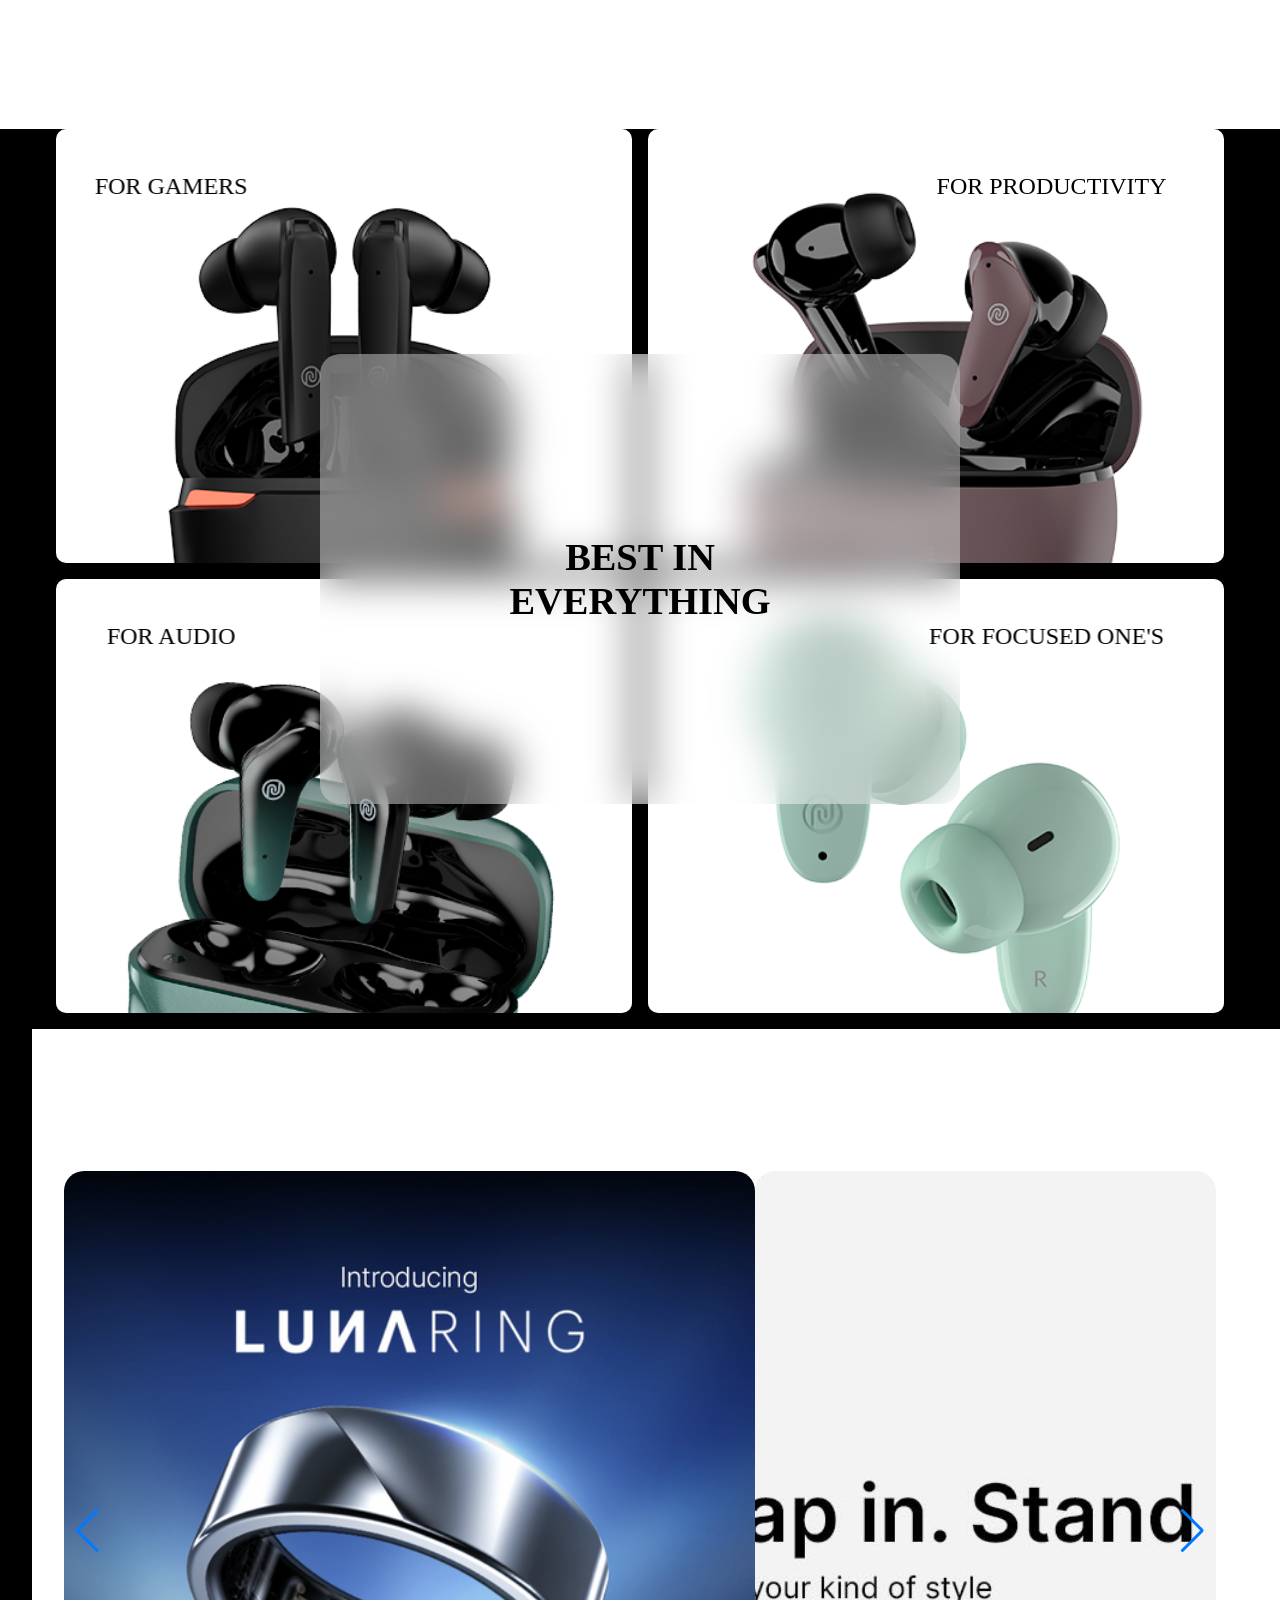
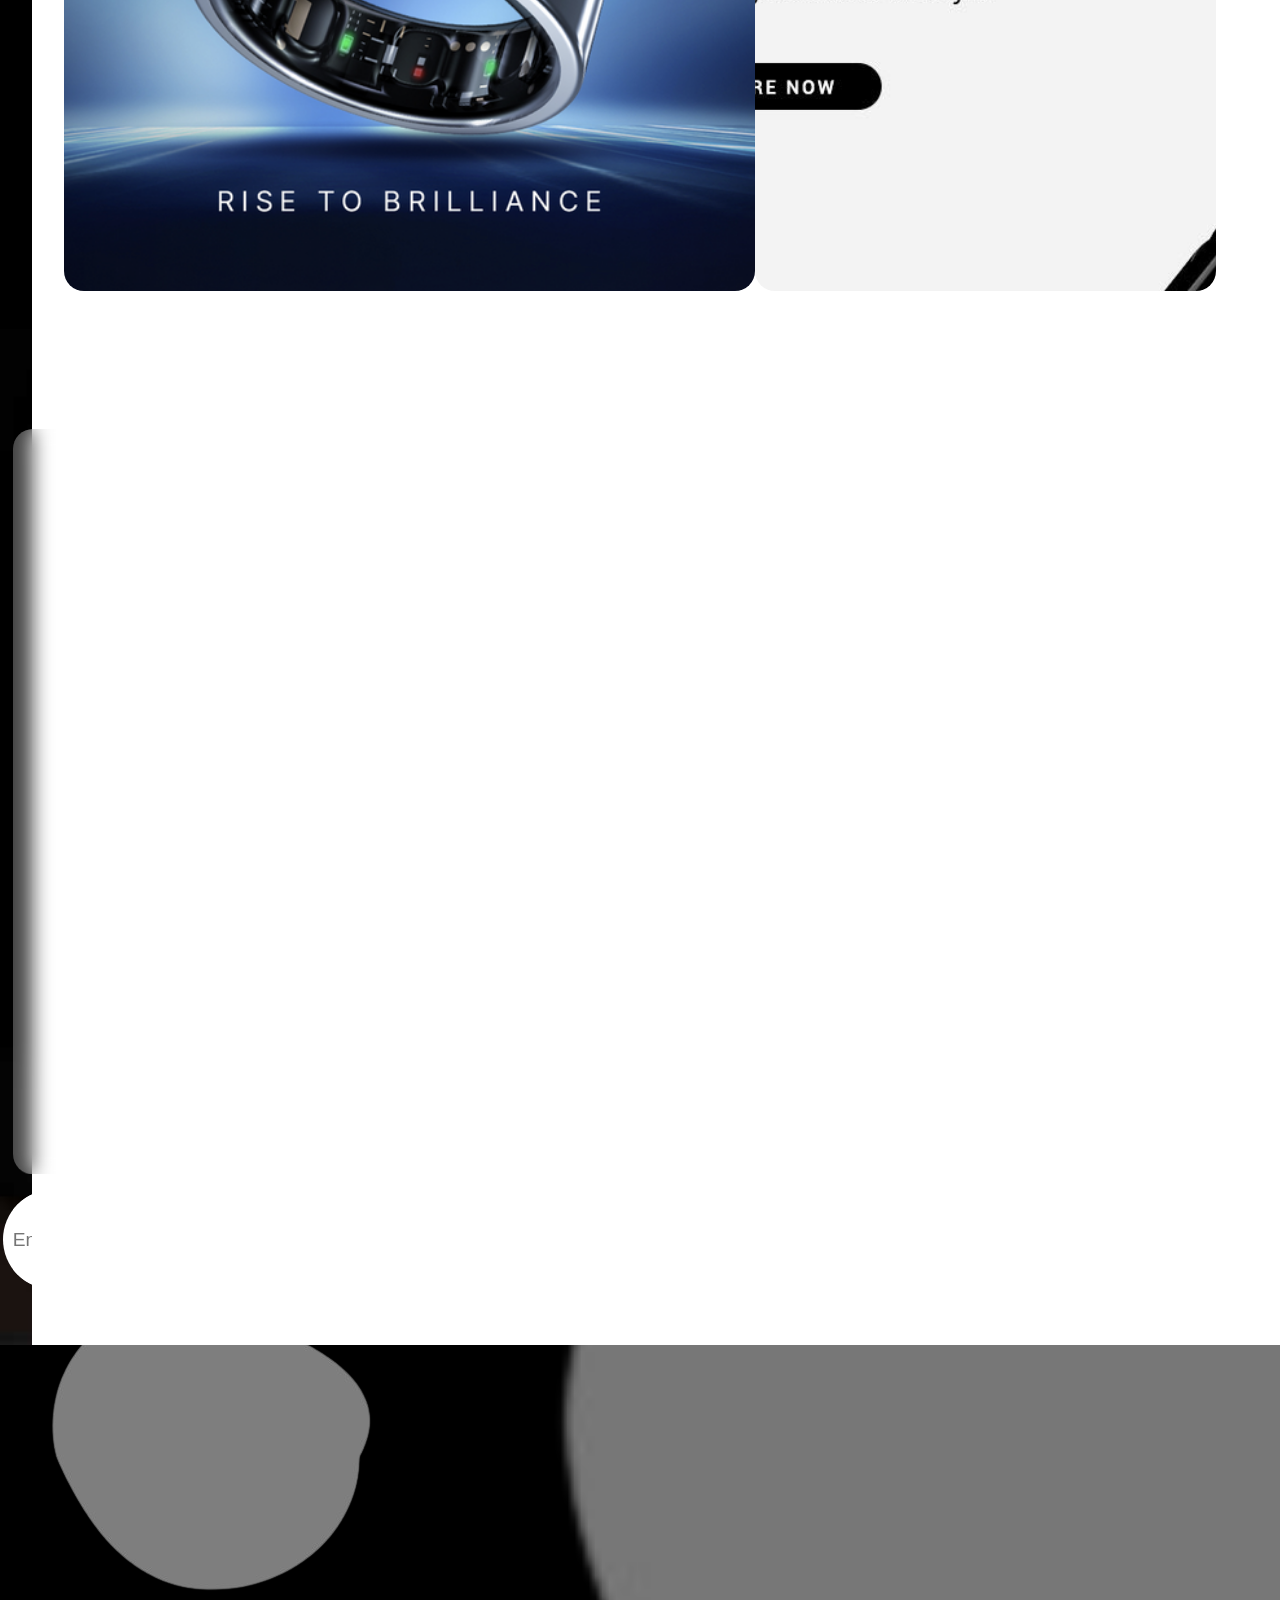
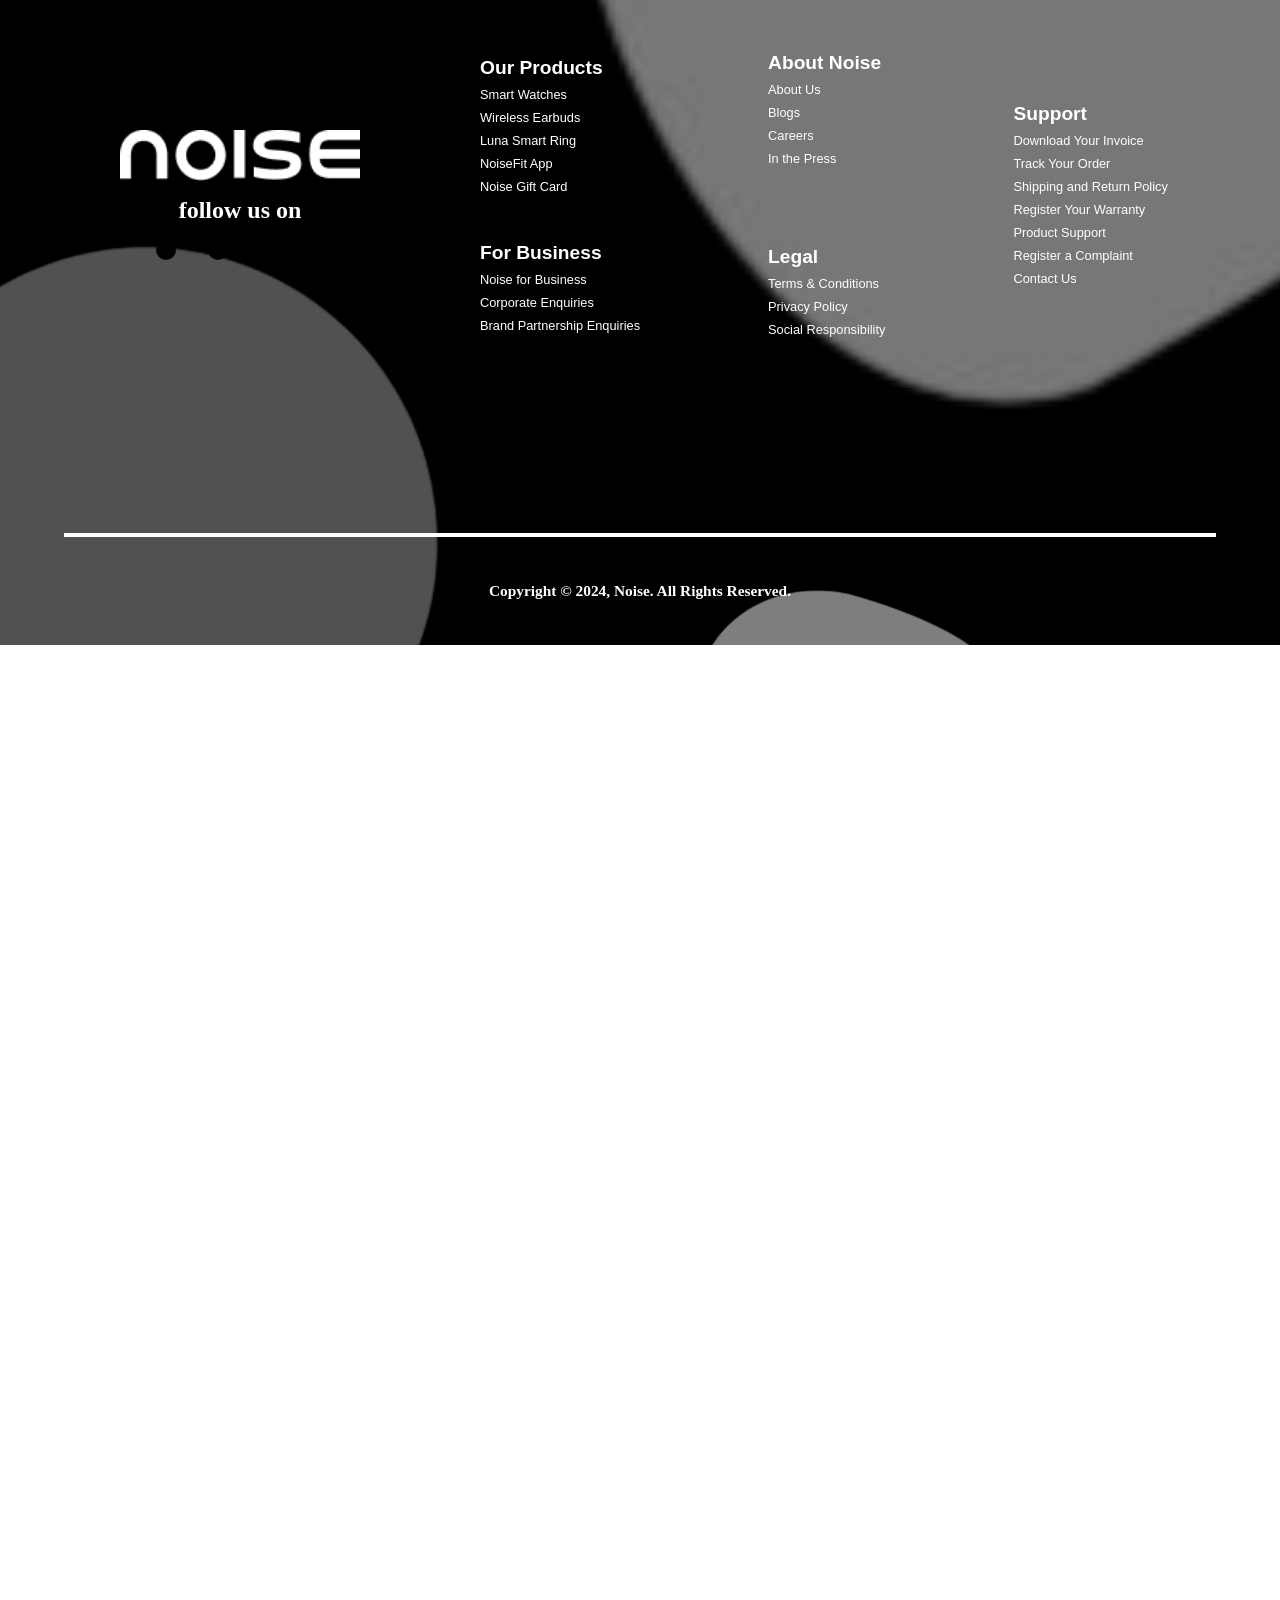
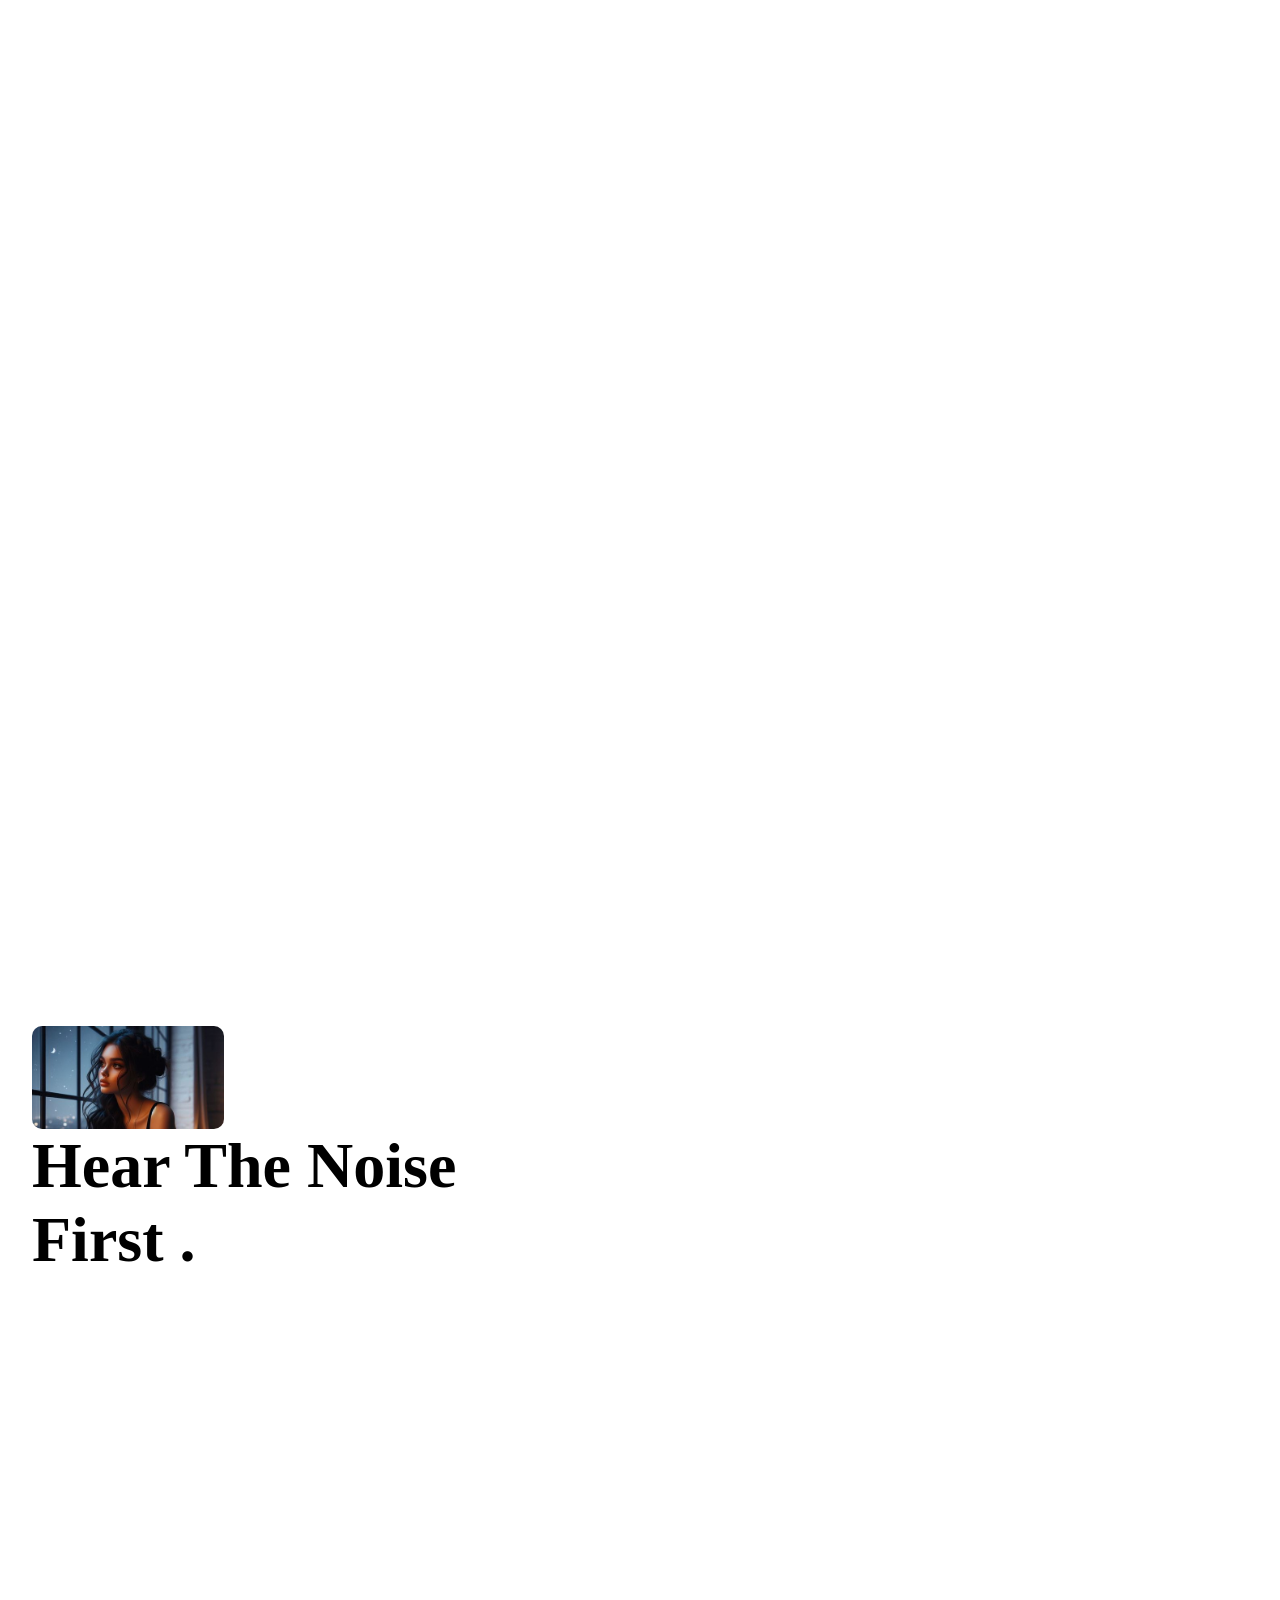
==== commit 3a519508: "fifth commit" ====
--- a/index.html
+++ b/index.html
@@ -4,7 +4,7 @@
 <head>
     <meta charset="UTF-8">
     <meta name="viewport" content="width=device-width, initial-scale=1.0">
-    <title>Document</title>
+    <title>Noise | India's Trusted No.1 Smart Wearable Brand | Buy Now!!!</title>
     <link href="https://cdn.jsdelivr.net/npm/remixicon@4.2.0/fonts/remixicon.css" rel="stylesheet" />
     <link rel="stylesheet" href="https://cdn.jsdelivr.net/npm/swiper@11/swiper-bundle.min.css" />
     <link rel="shortcut icon" href="logo.png" type="image/x-icon">
@@ -13,10 +13,17 @@
 
 <body>
     <div class="main">
+        <div class="fullscreen">
+            <div style="overflow: hidden;"><h1>blogs</h1></div>
+           <div style="overflow: hidden;"> <h1>Products</h1></div>
+            <div style="overflow: hidden;"><h1>luna ring</h1></div>
+            <div style="overflow: hidden;"><h1>gift store</h1></div>
+            <div style="overflow: hidden;"><h1>Support </h1></div>
+        </div>
         <div class="cursor"></div>
         <nav class="navbar">
             <div class="logo">
-                <img src="https://www.gonoise.com/cdn/shop/files/Group_4_df1f4045-5a8c-4b00-94bb-a6622f06f7da.png?v=1696847023"
+                <img src="./images/logo.png"
                     alt="">
             </div>
             <div class="lists">
@@ -51,11 +58,11 @@
             <div class="ab-con">
                 <div class="absolute">
                     <div class="absolute-top">
-                        <p class="">“As we seek we find, as we explore we discover”</p>
+                        <p>“As we seek we find, as we explore we discover”</p>
                     </div>
                     <div class="absolute-bottom">
                         <div class="bottom-right">
-                            <img src="https://encrypted-tbn0.gstatic.com/images?q=tbn:ANd9GcRXHsbOCE2LOyVfe3UqR3RZGqLT5Lw55JoNG-AgVBceZKRZ7Rqd9l6ljZRRuyLk8qsJxIk&usqp=CAU"
+                            <img src="./images/side.jpeg"
                                 alt="">
                         </div>
                         <div class="bottom-left">
@@ -75,55 +82,52 @@
         </section>
         <section class="page-2">
             <div class="slides">
-                <div style=" background-image: url(https://www.gonoise.com/cdn/shop/files/PurePods-Dekstop_d3804c84-6aaf-4478-9b77-88f4d8b90b4e.webp?v=1715837634);"
-                    class="slide"></div>
-                <div style=" background-image: url(https://www.gonoise.com/cdn/shop/files/Dekstop_e6464a31-f98d-4192-87ed-0a80c50d9f1e.webp?v=1716548791);"
-                    class="slide"></div>
-                <div style=" background-image: url(https://www.gonoise.com/cdn/shop/files/Dekstop_88680fe7-769d-464b-ae5b-6171e5ccd891.webp?v=1716263237);"
-                    class="slide"></div>
-                <div style="background-image: url(https://www.gonoise.com/cdn/shop/files/Dekstop.gif?v=1718507807);" class="slide"></div>
+                <div style=" background-image: url(./images/slide-1.webp);" class="slide"></div>
+                <div style=" background-image: url(./images/slide-2.webp);" class="slide"></div>
+                <div style=" background-image: url(./images/slide-3.jpeg);" class="slide"></div>
+                <div style="background-image: url(./images/slide-4.jpeg);" class="slide"></div>
         </section>
         <section class="page-3">
             <div class="left"></div>
             <div class="container">
                 <div class="right">
-                    <div data-image="https://d2xamzlzrdbdbn.cloudfront.net/products/78ca1d44-08ed-478b-bbf2-0702f1dc553423251100.jpeg"
-                        class="elem">
-                        <div class="picture">
-                            <img src="https://encrypted-tbn0.gstatic.com/images?q=tbn:ANd9GcRNou_uw6oCEkhKqVS9q6GWVwdWW8cR8twNuQ&s"
+                    <div data-image="./images/left.jpeg"
+                        class="elem">
+                        <div class="picture">
+                            <img src="./images/picture.jpeg"
                                 alt="">
                         </div>
                         <h1>Smart Watches</h1>
 
                     </div>
-                    <div data-image="https://www.jiomart.com/images/product/original/493911536/noise-buds-vs201-v3-truly-wireless-bluetooth-earbuds-matte-black-digital-o493911536-p603241940-5-202307261451.jpeg"
-                        class="elem">
-                        <div class="picture">
-                            <img src="https://rukminim2.flixcart.com/image/850/1000/xif0q/headphone/i/y/v/-original-imagp6sk8zfzmg5h.jpeg?q=20&crop=false"
+                    <div data-image="./images/left-2.webp"
+                        class="elem">
+                        <div class="picture">
+                            <img src="./images/picture-2.jpeg"
                                 alt="">
                         </div>
                         <h1>earbuds</h1>
                     </div>
-                    <div data-image="https://cdn.shopify.com/s/files/1/0997/6284/files/image_2023_08_05T05_02_19_762Z_480x480.png?v=1691215012"
-                        class="elem">
-                        <div class="picture">
-                            <img src="https://imgeng.jagran.com/images/2023/oct/luna-ring-price-in-inda1696420720861.jpg"
+                    <div data-image="./images/left-3.png"
+                        class="elem">
+                        <div class="picture">
+                            <img src="./images/picture-4.jpg"
                                 alt="">
                         </div>
                         <h1>luna ring</h1>
                     </div>
-                    <div data-image="https://rukminim2.flixcart.com/image/850/1000/xif0q/headphone/7/o/g/-original-imagj9jtqmgq9b6a.jpeg"
-                        class="elem">
-                        <div class="picture">
-                            <img src="https://encrypted-tbn0.gstatic.com/images?q=tbn:ANd9GcR1zVbNTQKgyF5mQIMuNrtM2BqJXgBc9hx0DML1Vq_c7g&s"
+                    <div data-image="./images/left-4.jpeg"
+                        class="elem">
+                        <div class="picture">
+                            <img src="./images/picture-3.jpeg"
                                 alt="">
                         </div>
                         <h1>Headphones</h1>
                     </div>
-                    <div data-image="https://d2xamzlzrdbdbn.cloudfront.net/products/5a6b73f4-3e12-4be2-8e29-9fb5f33b9f09.jpg"
-                        class="elem">
-                        <div class="picture">
-                            <img src="https://5.imimg.com/data5/SELLER/Default/2023/6/315837199/EB/EG/XK/184942560/boat-stone-352-bluetooth-speaker.jpg"
+                    <div data-image="./images/left-5.jpg"
+                        class="elem">
+                        <div class="picture">
+                            <img src="./images/picture-5.jpg"
                                 alt="">
                         </div>
                         <h1>speakers</h1>
@@ -131,11 +135,10 @@
 
                 </div>
                 <div class="desc">
-                    <div style="display: flex; gap: 1rem;">
-                        <h1>Find your </h1>
+                    <div style="display: flex; gap: 1rem; overflow: hidden;">
+                        <h1>Find </h1> <h1>your </h1>
                         <div class="side-img">
-                            <img src="https://resize.indiatvnews.com/en/resize/newbucket/400_-/2022/12/virat-kohli-noise-1669976786.jpg"
-                                alt="">
+                            <img src="./images/small.jpg" alt="">
                         </div>
                     </div>
                     <h1>perfect match</h1>
@@ -187,9 +190,8 @@
             <div class="back-6">
                 <div style="display: flex; align-items: center; gap: 1rem; overflow: hidden;">
                     <div class="img-6">
-                        <img src="https://i.pinimg.com/474x/4e/fb/88/4efb883c41776623b3ff83f627b32be4.jpg" alt="">
-                    </div>
-                    <!-- <h1>noise</h1> -->
+                        <img src="./images/login.jpg" alt="">
+                    </div>
                 </div>
                 <div style="display: flex; align-items: center; gap: 1rem;">
                     <h1>Hear the Noise <br> first .</h1>
@@ -210,23 +212,22 @@
         <section class="page-7">
             <div class="img-con section">
                 <div class="img-7">
-                    <img src="https://www.gonoise.com/cdn/shop/files/Combat_480x.png?v=1688453993" alt="">
+                    <img src="./images/gamer.png" alt="">
                     <h1>For gamers</h1>
                 </div>
                 <div class="img-7">
-                    <img src="https://www.gonoise.com/cdn/shop/files/102_plus_480x.png?v=1688455197" alt="">
-                    <h1>For gamers</h1>
+                    <img src="./images/product.png" alt="">
+                    <h1>For Productivity</h1>>
 
                 </div>
                 <div class="img-7">
-                    <img src="https://www.gonoise.com/cdn/shop/files/102_pro_480x.png?v=1688453974" alt="">
-                    <h1>For gamers</h1>
+                    <img src="./images/audio.png" alt="">
+                    <h1>For Audio</h1>
 
                 </div>
                 <div class="img-7">
-                    <img src="https://www.gonoise.com/cdn/shop/files/Conncet_480x.png?v=1688454269" alt="">
-                    <h1>For gamers</h1>
-
+                    <img src="./images/focused.png" alt="">
+                    <h1>For Focused One's</h1>
                 </div>
             </div>
             <div class="box">
@@ -235,45 +236,48 @@
             </div>
         </section>
         <section class="page-8">
+            <h1>Blogs</h1>
             <div class="swiper mySwiper">
                 <div class="swiper-wrapper">
                     <div class="swiper-slide">
-                        <img src="https://www.gonoise.com/cdn/shop/articles/image_2023_08_05T05_23_19_354Z_1000x.png?v=1691215076"
-                            alt="">
-                        <h1>Read now</h1>
-                    </div>
-                    <div class="swiper-slide">
-                        <img src="https://www.gonoise.com/cdn/shop/articles/Artboard_1_copy_4_360x.png?v=1701082270"
-                            alt="">
-                        <h1>Read Now</h1>
-                    </div>
-                    <div class="swiper-slide">
-                        <img src="https://www.gonoise.com/cdn/shop/articles/Main_360x.png?v=1707377728" alt="">
-                        <h1>Read Now</h1>
-                    </div>
-                    <div class="swiper-slide">
-                        <img src="https://www.gonoise.com/cdn/shop/articles/Balancing_Work_and_Life_TN_2_360x.jpg?v=1699250680"
-                            alt="">
-                        <h1>Read Now</h1>
-                    </div>
-                    <div class="swiper-slide">
-                        <img src="https://www.gonoise.com/cdn/shop/files/Rectangle_2622_1ee9180a-aaab-4e48-a2a6-6fcb50626302.png?v=1692622097"
-                            alt="">
-                        <h1>Read Now</h1>
-                    </div>
-                    <div class="swiper-slide">
-                        <img src="https://www.gonoise.com/cdn/shop/files/banner_gift_quiz.gif?v=1692015830" alt="">
-                        <h1>Read Now</h1>
-                    </div>
-                    <div class="swiper-slide">
-                        <img src="https://www.gonoise.com/cdn/shop/files/image_2023_08_05T16_40_57_055Z_1.png?v=1691656939"
-                            alt="">
-                        <h1>Read Now</h1>
+                        <img src="./images/blog-1.png" alt="">
+                        <div class="clip">
+                            <h1>Read now</h1>
+                        </div>
+                    </div>
+                    <div class="swiper-slide">
+                        <img src="./images/blog-2.jpg" alt="">
+                        <div class="clip">
+                            <h1>Read now</h1>
+                        </div>
+                    </div>
+                    <div class="swiper-slide">
+                        <img src="./images/blog-3.jpg" alt="">
+                        <div class="clip">
+                            <h1>Read now</h1>
+                        </div>
+                    </div>
+                    <div class="swiper-slide">
+                        <img src="./images/blog-4.jpg" alt="">
+                        <div class="clip">
+                            <h1>Read now</h1>
+                        </div>
+                    </div>
+                    <div class="swiper-slide">
+                        <img src="./images/blog-5.png" alt="">
+                        <div class="clip">
+                            <h1>Read now</h1>
+                        </div>
+                    </div>
+                    <div class="swiper-slide">
+                        <img src="./images/blog-6.gif" alt="">
+                        <div class="clip">
+                            <h1>Read now</h1>
+                        </div>
                     </div>
                 </div>
                 <div class="swiper-button-next"></div>
                 <div class="swiper-button-prev"></div>
-                <div class="swiper-pagination"></div>
             </div>
         </section>
         <section class="chat">
@@ -289,14 +293,14 @@
         </section>
         <section class="page-9">
             <div>
-                <img class="cutout" src="cutouts.png" alt="">
-                <img class="cutout-2" src="cutout-2.png" alt="">
-                <img class="cutout-3" src="cutout-3.png" alt="">
-                <img class="cutout-4" src="cutout-3.png" alt="">
+                <img class="cutout" src="./images/cutouts.png" alt="">
+                <img class="cutout-2" src="./images/cutout-2.png" alt="">
+                <img class="cutout-3" src="./images/cutout-3.png" alt="">
+                <img class="cutout-4" src="./images/cutout-3.png" alt="">
             </div>
             <div class="above">
                 <div class="foot-left">
-                    <img src="https://www.gonoise.com/cdn/shop/files/Group_4_df1f4045-5a8c-4b00-94bb-a6622f06f7da.png?v=1696847023"
+                    <img src="./images/foot-logo.png"
                         alt="">
                     <h1>follow us on</h1>
                     <div class="icons">
@@ -369,6 +373,11 @@
     </div>
     <div class="footer">
         <h1>NOISE</h1>
+        <div style="display: flex; gap: .5rem;">
+            <h3>Here's</h3>
+            <h3> the</h3>
+            <h3>Future.</h3>
+        </div>
     </div>
 
 
--- a/style.css
+++ b/style.css
@@ -1,3 +1,8 @@
+*::selection {
+    background-color: black;
+    color: white;
+}
+
 @font-face {
     font-family: font-1;
     src: url(nasalization-rg.otf);
@@ -37,6 +42,10 @@
 
 body {
     scroll-behavior: smooth;
+}
+
+.fullscreen {
+    display: none;
 }
 
 .main {
@@ -52,8 +61,7 @@
     height: 2vw;
     border-radius: 50%;
     z-index: 100;
-    opacity: 1;
-    scale: 1;
+    opacity: 0;
 }
 
 .side-text {
@@ -62,11 +70,10 @@
     top: 40%;
     color: white;
     rotate: 90deg;
-    opacity: .8;
+    opacity: .7;
 }
 
 .side-text h1 {
-    /* position: absolute; */
     font-size: 12vw;
     font-family: font-2;
 }
@@ -81,7 +88,7 @@
 .navbar {
     position: absolute;
     z-index: 99;
-    height: 10vh;
+    height: 9vh;
     width: calc(100% - 2rem);
     margin: 1rem;
     box-sizing: border-box;
@@ -112,8 +119,8 @@
 }
 
 .button {
-    margin: 3rem;
-    padding: .2vw 1vw;
+    margin: 1rem;
+    padding: .2vw .2vw .2vw 1.5vw;
     background-color: white;
     border-radius: 30px;
     display: flex;
@@ -131,6 +138,7 @@
 .button:hover button {
     color: white;
 }
+
 
 .button button {
     border: none;
@@ -162,15 +170,14 @@
     width: 100%;
     height: 100vh;
     display: flex;
-    align-items: center;
     justify-content: center;
     font-family: sans-serif;
     flex-direction: column;
     row-gap: 1rem;
     position: relative;
-    background: linear-gradient(to right, transparent, white, white), url(https://images.livemint.com/img/2022/09/08/1600x900/noise_air_buds_pro_2_1662655807697_1662655823791_1662655823791.png);
+    background: linear-gradient(to right, transparent, white, white), url(./images/home.webp);
     background-size: cover;
-    background-position: center;
+    background-position: top;
     overflow: hidden;
 
 }
@@ -180,7 +187,7 @@
     right: 0;
     bottom: 5%;
     width: 30%;
-    height: 40%;
+    height: 38%;
     border-top-left-radius: 50px;
     border-bottom-left-radius: 50px;
     background: rgba(112, 112, 112, 0.562);
@@ -219,7 +226,6 @@
     border-radius: 20px;
     display: flex;
     align-items: center;
-    /* justify-content: center; */
 }
 
 .bottom-right {
@@ -257,19 +263,9 @@
     object-fit: cover;
 }
 
-.img {
-    position: absolute;
-    top: 20%;
-    right: 10%;
-}
-
-.img img {
-    width: 90%;
-}
-
 .heading h1 {
     text-align: center;
-    font-size: 8vw;
+    font-size: 6vw;
     font-weight: 700;
     font-family: font-1;
 
@@ -339,7 +335,6 @@
     gap: 1vw;
     cursor: none;
     background-color: white;
-    /* position: relative; */
 }
 
 .left {
@@ -349,7 +344,7 @@
     width: 100%;
     height: 90vh;
     border-radius: 10px;
-    background-image: url(https://cdn.shopify.com/s/files/1/0997/6284/files/1200x1200_9fe27a77-0d41-41f9-85e5-6ae786fa26f5_480x480.jpg?v=1713203190);
+    background-image: url(./images/default.jpg);
     background-size: cover;
     transition: all ease 0.5s;
     cursor: pointer;
@@ -362,7 +357,6 @@
 .right {
     width: 100%;
     height: 100vh;
-    /* height: 100%; */
 }
 
 .page-1-bottom {
@@ -499,17 +493,15 @@
     width: 100%;
     height: 100vh;
     background-color: black;
-    background-image: url(https://d3lnc7yu1ksdj.cloudfront.net/wp-content/uploads/2023/06/Anc-1-scaled.jpg);
+    background-image: url(./images/front.jpg);
     background-size: cover;
 }
 
 .page-5 {
     width: calc(100% - 2vw);
     background-color: white;
-    /* height: 300vh; */
     display: flex;
     flex-direction: column;
-    /* justify-content: center; */
     padding: 1vw;
 
 }
@@ -753,7 +745,6 @@
     font-weight: 100;
     color: white;
     mix-blend-mode: difference;
-    left: 50%;
     font-family: font-3;
     text-transform: uppercase;
     transform: translateX(-50%);
@@ -770,17 +761,41 @@
     flex-wrap: wrap;
 }
 
+.img-con .img-7:nth-child(1) h1 {
+    left: 20%;
+}
+
+.img-con .img-7:nth-child(3) h1 {
+    left: 20%;
+}
+
+.img-con .img-7:nth-child(2) h1 {
+    right: -10%;
+}
+
+.img-con .img-7:nth-child(4) h1 {
+    right: -10%;
+}
+
 .page-8 {
     width: 100%;
     height: 100vh;
     background-color: black;
     display: flex;
+    flex-direction: column;
     align-items: center;
     justify-content: center;
 }
 
+.page-8 h1 {
+    color: #fff;
+    font-family: font-2;
+    font-size: 3vw;
+    margin: 2rem;
+}
+
 .swiper {
-    width: 100%;
+    width: 90%;
     height: 80%;
 }
 
@@ -796,17 +811,29 @@
     cursor: pointer;
 }
 
-.swiper-slide h1 {
+.clip {
+    position: absolute;
+    right: 0;
+    width: 50%;
+    height: 100%;
+    background-color: rgba(0, 0, 0, 0.815);
+    clip-path: polygon(28% 0, 100% 0, 100% 100%, 0 100%);
+    display: flex;
+    align-items: center;
+    justify-content: center;
+    opacity: 0;
+    transition: all ease 0.5s;
+}
+
+.clip h1 {
     position: absolute;
     top: 70%;
     font-family: font-3;
     font-size: 3vw;
     color: white;
-    opacity: 0;
-    transition: all ease 0.5s;
-}
-
-.swiper-slide:hover h1 {
+}
+
+.swiper-slide:hover .clip {
     opacity: 1;
 }
 
@@ -819,6 +846,7 @@
     width: 100%;
     height: 100%;
     object-fit: cover;
+    object-position: top;
     transition: all ease 0.5s;
 }
 
@@ -843,7 +871,7 @@
     flex-direction: column;
     padding: 1vw;
     row-gap: 1rem;
-    background-image: url(https://entrackr.com/storage/2022/04/noise.jpg);
+    background-image: url(./images/chat.jpg);
     background-size: cover;
     color: white;
 }
@@ -962,7 +990,6 @@
     justify-content: center;
     row-gap: 1rem;
     color: white;
-    /* border-right: 2px solid white; */
 }
 
 .foot-left img {
@@ -1014,14 +1041,22 @@
     bottom: 0;
     z-index: 9;
     display: flex;
+    flex-direction: column;
     align-items: center;
     justify-content: center;
     background-color: black;
 }
 
 .footer h1 {
-    font-size: 12vw;
-    font-family: font-1;
+    font-size: 5vw;
+    font-family: font-2;
+    color: white;
+    margin-bottom: 2rem;
+}
+
+.footer h3 {
+    font-size: 1.3vw;
+    font-family: font-3;
     color: white;
     margin-bottom: 2rem;
 }
@@ -1053,6 +1088,36 @@
 }
 
 @media (max-width: 600px) {
+    * {
+        margin: 0;
+        padding: 0;
+        box-sizing: border-box;
+    }
+    
+    .fullscreen {
+        position: fixed;
+        z-index: 102;
+        width: 100%;
+        height: 100vh;
+        background: #000;
+        color: white;
+        display: flex;
+        flex-direction: column;
+        align-items: start;
+        justify-content: end;
+        row-gap: 10px;
+        top: -100%;
+    }
+
+    .fullscreen h1 {
+        display: inline-block;
+        font-size: 10vw;
+        margin: 0 2rem;
+        font-family: font-4;
+        font-weight: 900;
+        opacity: 1;
+        text-transform: uppercase;
+    }
 
     .cursor {
         display: none;
@@ -1060,7 +1125,7 @@
 
     .navbar {
         position: absolute;
-        z-index: 99;
+        z-index: 102;
         height: 7vh;
         width: calc(100% - 2rem);
         margin: 1rem;
@@ -1099,7 +1164,7 @@
     }
 
     .button button h1 {
-        font-size: 2vw;
+        font-size: 3vw;
     }
 
     .button span {
@@ -1122,7 +1187,7 @@
         height: 100vh;
         background-size: cover;
         background-position: bottom;
-        background: linear-gradient(to top, transparent, white, white), url(https://images.livemint.com/img/2022/09/08/1600x900/noise_air_buds_pro_2_1662655807697_1662655823791_1662655823791.png);
+        background: linear-gradient(to top, transparent, white, white), url(./images/home.webp);
         background-color: white;
     }
 
@@ -1146,7 +1211,6 @@
         font-size: 15vw;
         font-weight: 700;
         font-family: font-1;
-        /* color: black; */
     }
 
     .page-1 h3 {
@@ -1154,8 +1218,8 @@
     }
 
     .btn button {
-        padding: 2vw 6vw;
-        font-size: 2.8vw;
+        padding: 2vw 8vw;
+        font-size: 4vw;
         background-color: black;
         border: none;
         color: white;
@@ -1179,7 +1243,7 @@
     .page-2 {
         width: 100%;
         height: 120vh;
-        background-image: url(https://www.gonoise.com/cdn/shop/files/ColorFit-Ultra-3-mobile-2_07.webp?v=1690001963);
+        background-image: url(./images/virat.jpeg);
         background-position: center;
     }
 
@@ -1201,7 +1265,6 @@
         padding: 1vw;
         gap: 1vw;
         cursor: pointer;
-        /* position: relative; */
     }
 
     .left {
@@ -1215,7 +1278,6 @@
     .right {
         width: 100%;
         height: 100vh;
-        /* height: 100%; */
     }
 
     .side-img {
@@ -1223,7 +1285,7 @@
     }
 
     .desc {
-        background-image: url(https://www.gonoise.com/cdn/shop/files/mobile2.jpg?v=1714634063);
+        background-image: url(./images/strap.jpg);
         cursor: pointer;
     }
 
@@ -1319,7 +1381,7 @@
         width: 100%;
         height: 100vh;
         background-color: black;
-        background-image: url(https://imgs.search.brave.com/lc2aEq5pwzyWlBWg-xP4KTOdf9KbYHo0jxcd1ZtjfKE/rs:fit:860:0:0/g:ce/aHR0cHM6Ly93d3cu/emVicnMuY29tL3Vw/bG9hZHMvemVicnMv/cHJvZHVjdHMvbm9p/c2UtcXVhZC1jYWxs/LTE4MXF1b3QtZGlz/cGxheS1ibHVldG9v/dGgtY2FsbGluZy1z/bWFydC13YXRjaC1h/aS12b2ljZS1hc3Np/c3RhbmNlLTY3Mzgw/MDAwMTczNTc0N19t/LmpwZz92PTQyMw);
+        background-image: url(./images/front-res.jpg);
         background-size: cover;
         background-position: center;
     }
@@ -1345,8 +1407,8 @@
     }
 
     .card {
-        width: 40%;
-        height: 43vh;
+        width: 45%;
+        height: 30vh;
         padding: 10px;
         position: relative;
         display: flex;
@@ -1357,7 +1419,7 @@
 
     .card-img {
         width: 100%;
-        height: 100%;
+        height: 70%;
         border-radius: 10px;
         overflow: hidden;
     }
@@ -1463,7 +1525,6 @@
 
     .form {
         position: absolute;
-        /* left: 50%; */
         width: 50%;
         top: 60%;
         transform: translate(-50%, -50%);
@@ -1476,7 +1537,6 @@
         justify-content: center;
         flex-direction: column;
         row-gap: 3rem;
-        /* background-color: red; */
     }
 
     .form p {
@@ -1523,7 +1583,7 @@
     }
 
     .page-7 {
-        width: calc(100% - 2vw);
+        width: 100%;
         padding: 1vw;
         height: 200vh;
         display: flex;
@@ -1534,7 +1594,7 @@
     }
 
     .img-7 {
-        width: calc(100% - 1rem);
+        width: 90%;
         border-radius: 10px;
         overflow: hidden;
         height: 40vh;
@@ -1575,7 +1635,7 @@
 
 
     .chat {
-        width: calc(100% - 2vw);
+        width: 100%;
         height: 110vh;
         display: flex;
         align-items: center;
@@ -1583,13 +1643,13 @@
         flex-direction: column;
         padding: 1vw;
         row-gap: 1rem;
-        background-image: url(https://entrackr.com/storage/2022/04/noise.jpg);
+        background-image: url(./images/chat.jpg);
         background-size: cover;
         color: white;
     }
 
     .chat-box {
-        width: calc(100% - 2vw);
+        width: 90%;
         height: 80vh;
         background-color: rgba(255, 255, 255, 0.267);
         backdrop-filter: blur(10px);
@@ -1736,18 +1796,22 @@
 
 
     .footer h1 {
-        font-size: 12vw;
-        font-family: font-1;
+        font-size: 15vw;
+        font-family: font-2;
         color: white;
         margin-bottom: 2rem;
     }
 
+    .footer h3 {
+        font-size: 5vw;
+    }
+
     .foot-right {
         width: 100%;
         height: 100%;
         display: flex;
         justify-content: center;
-        align-items: top;
+        align-items: start;
         gap: 10vw;
     }
 
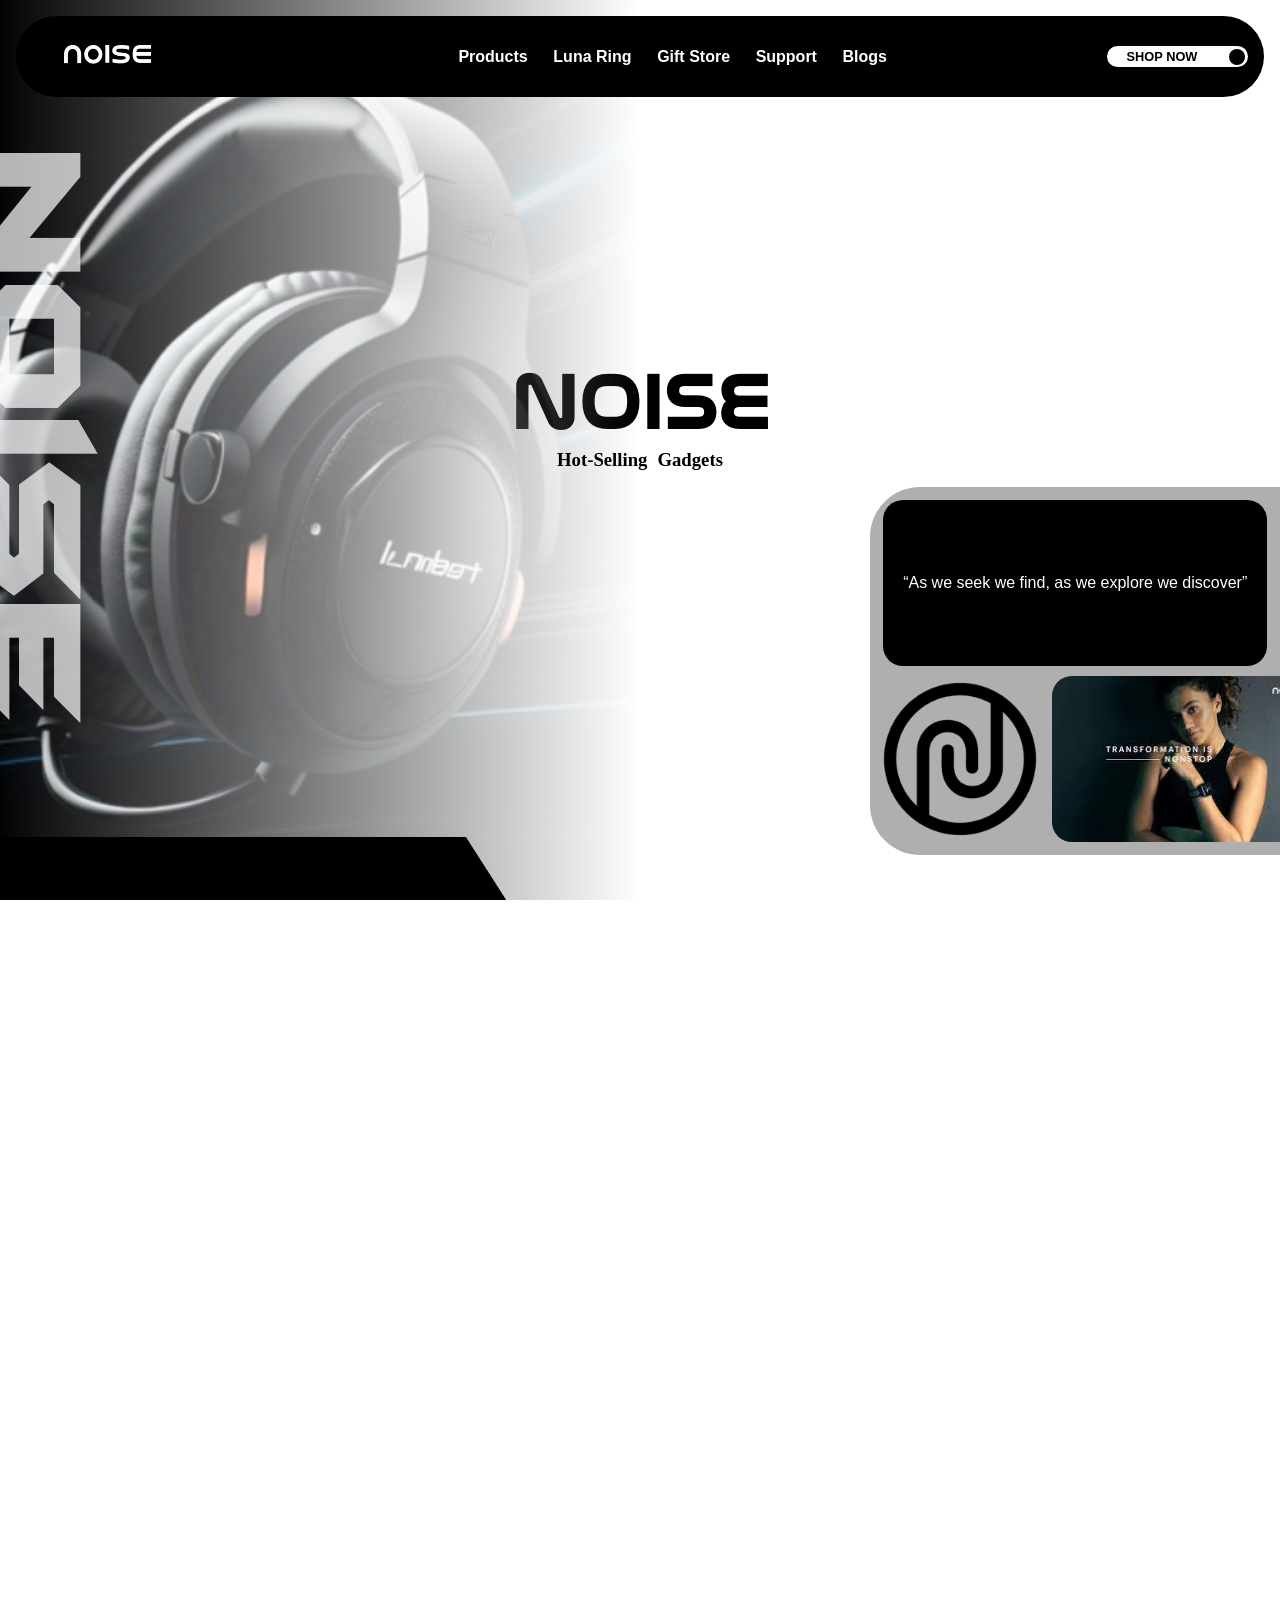
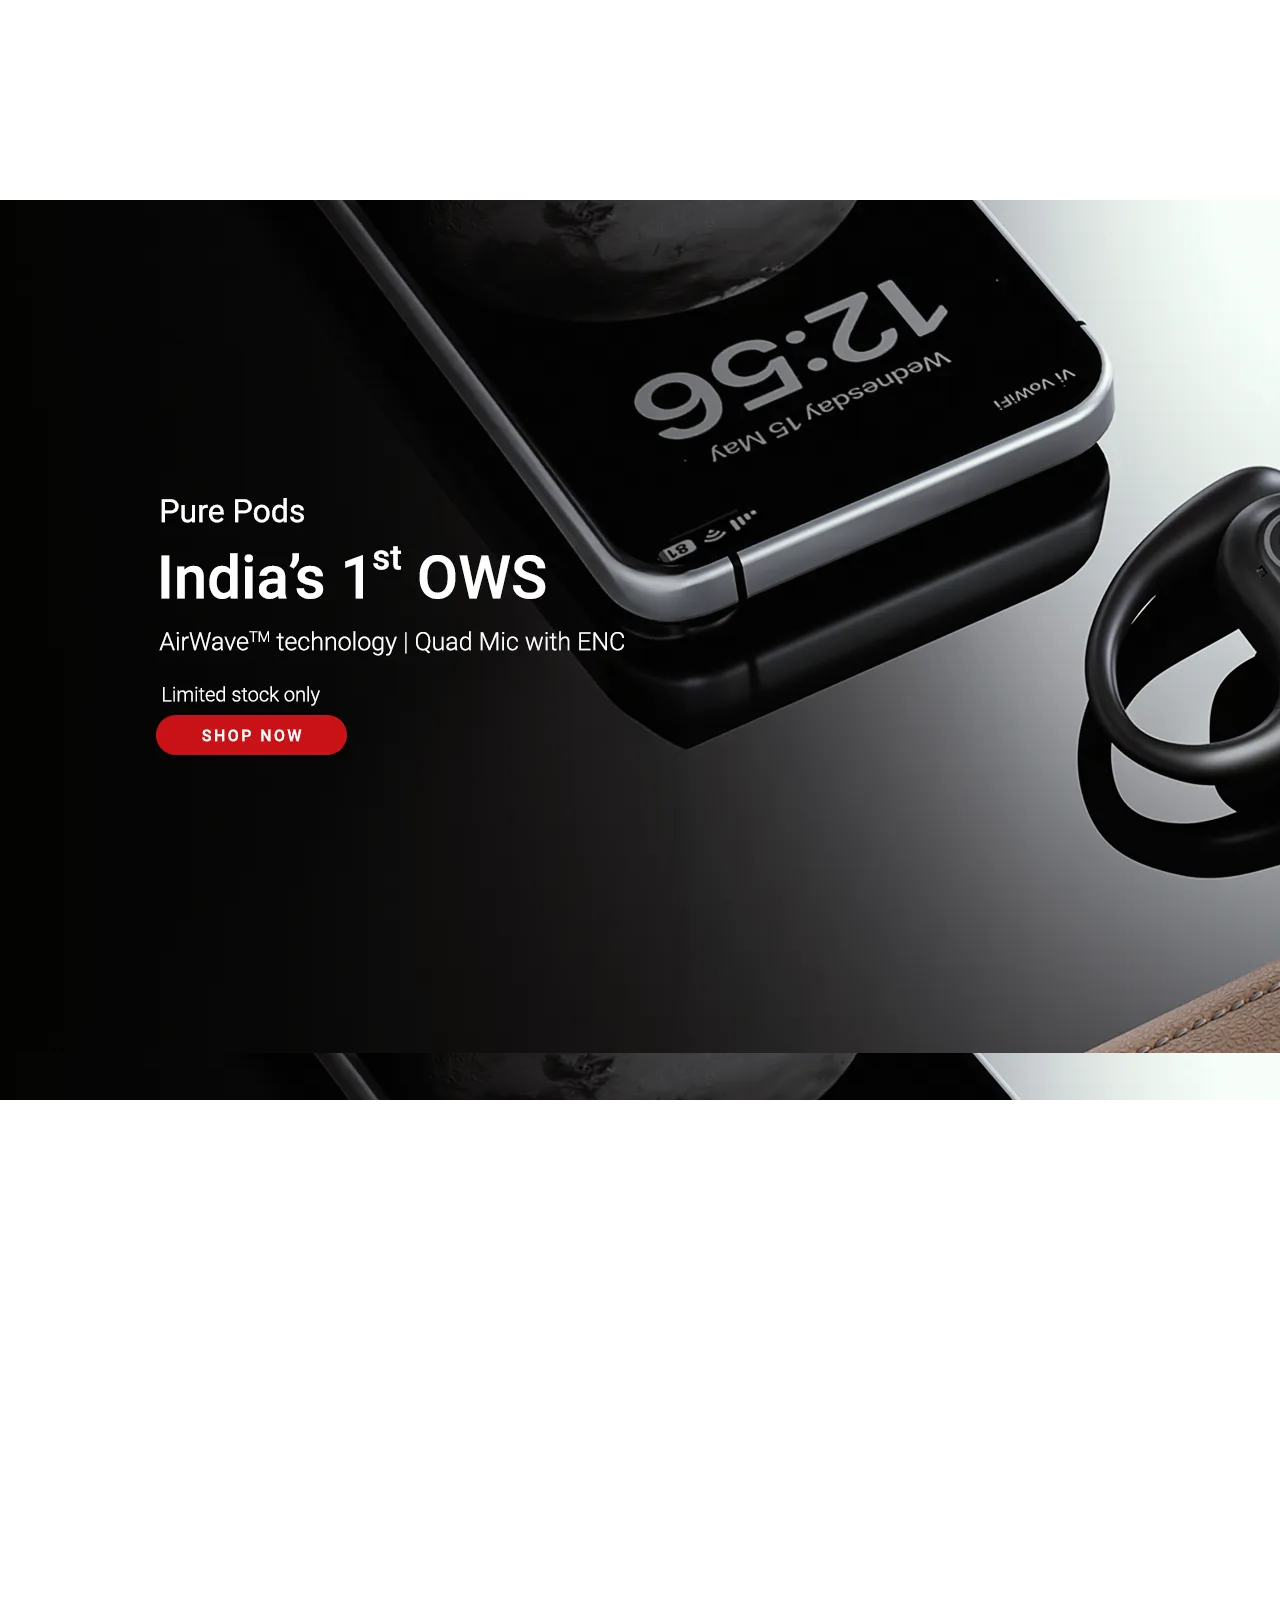
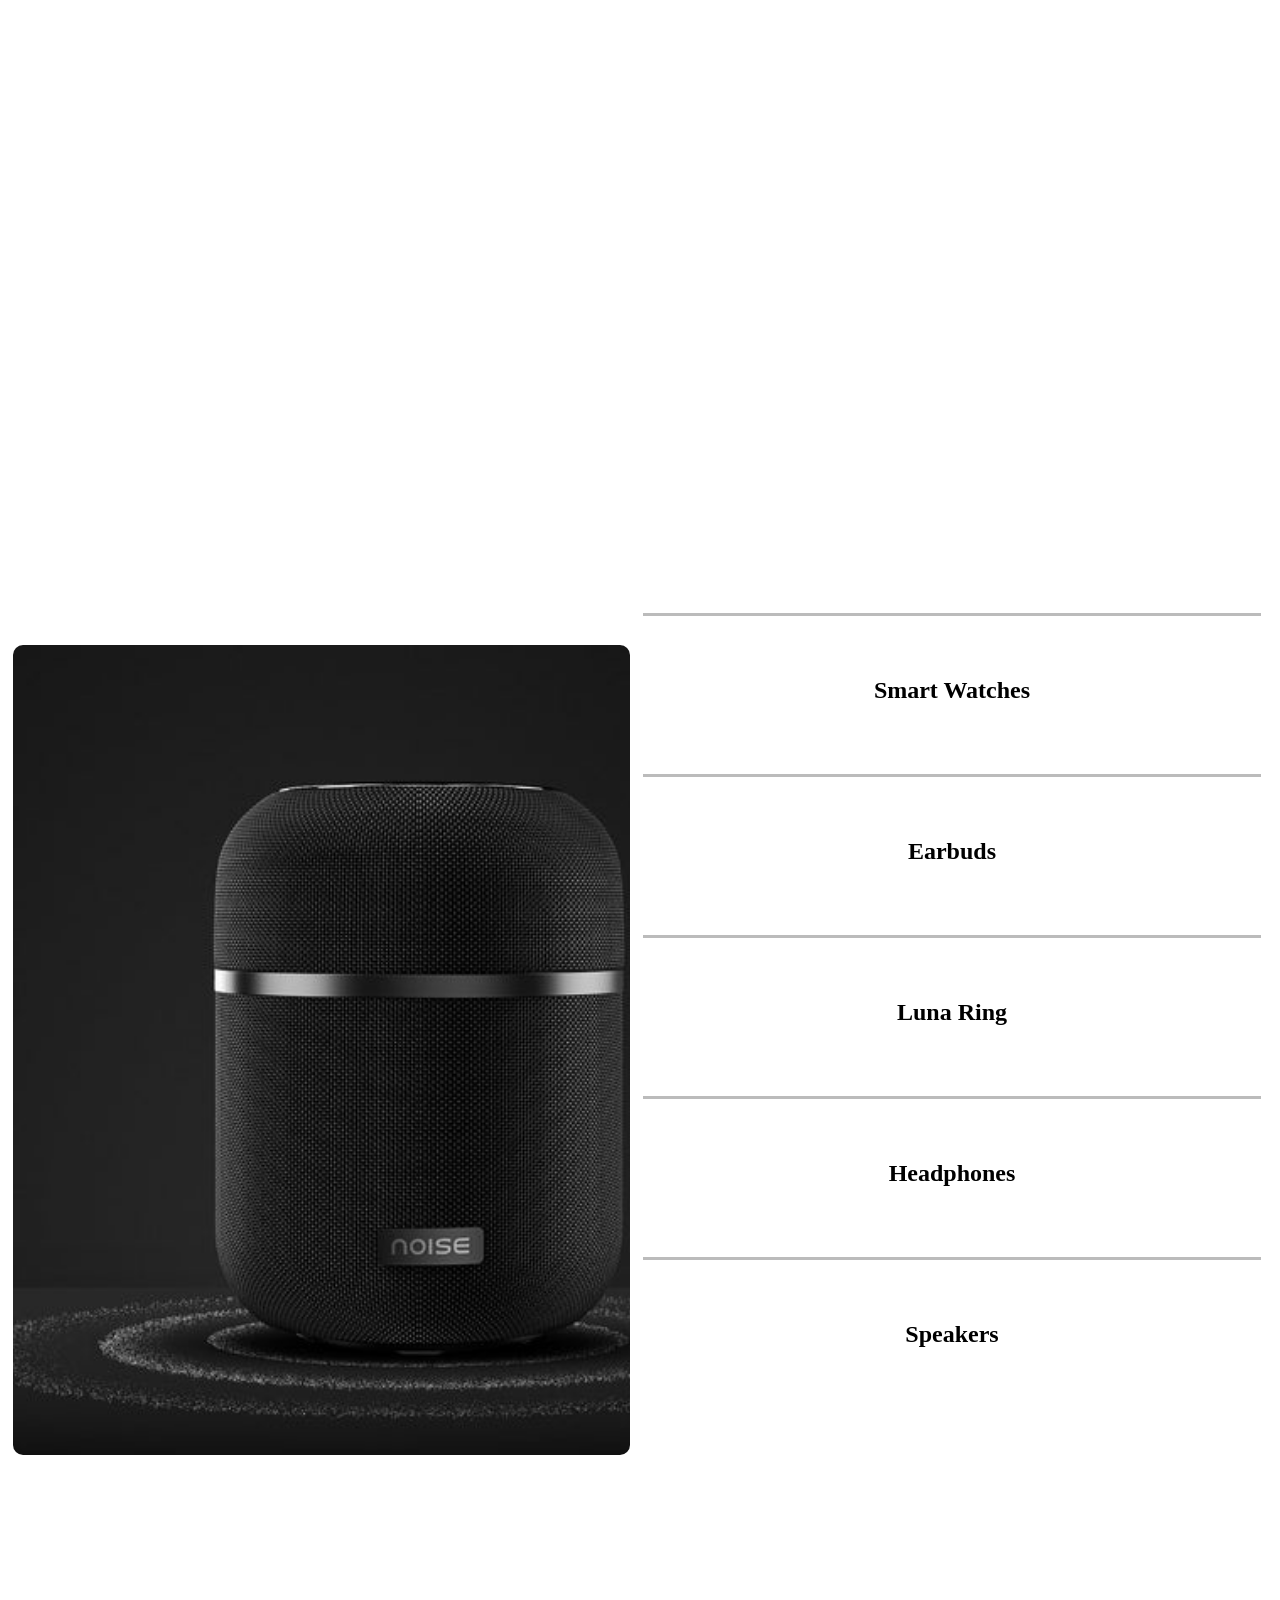
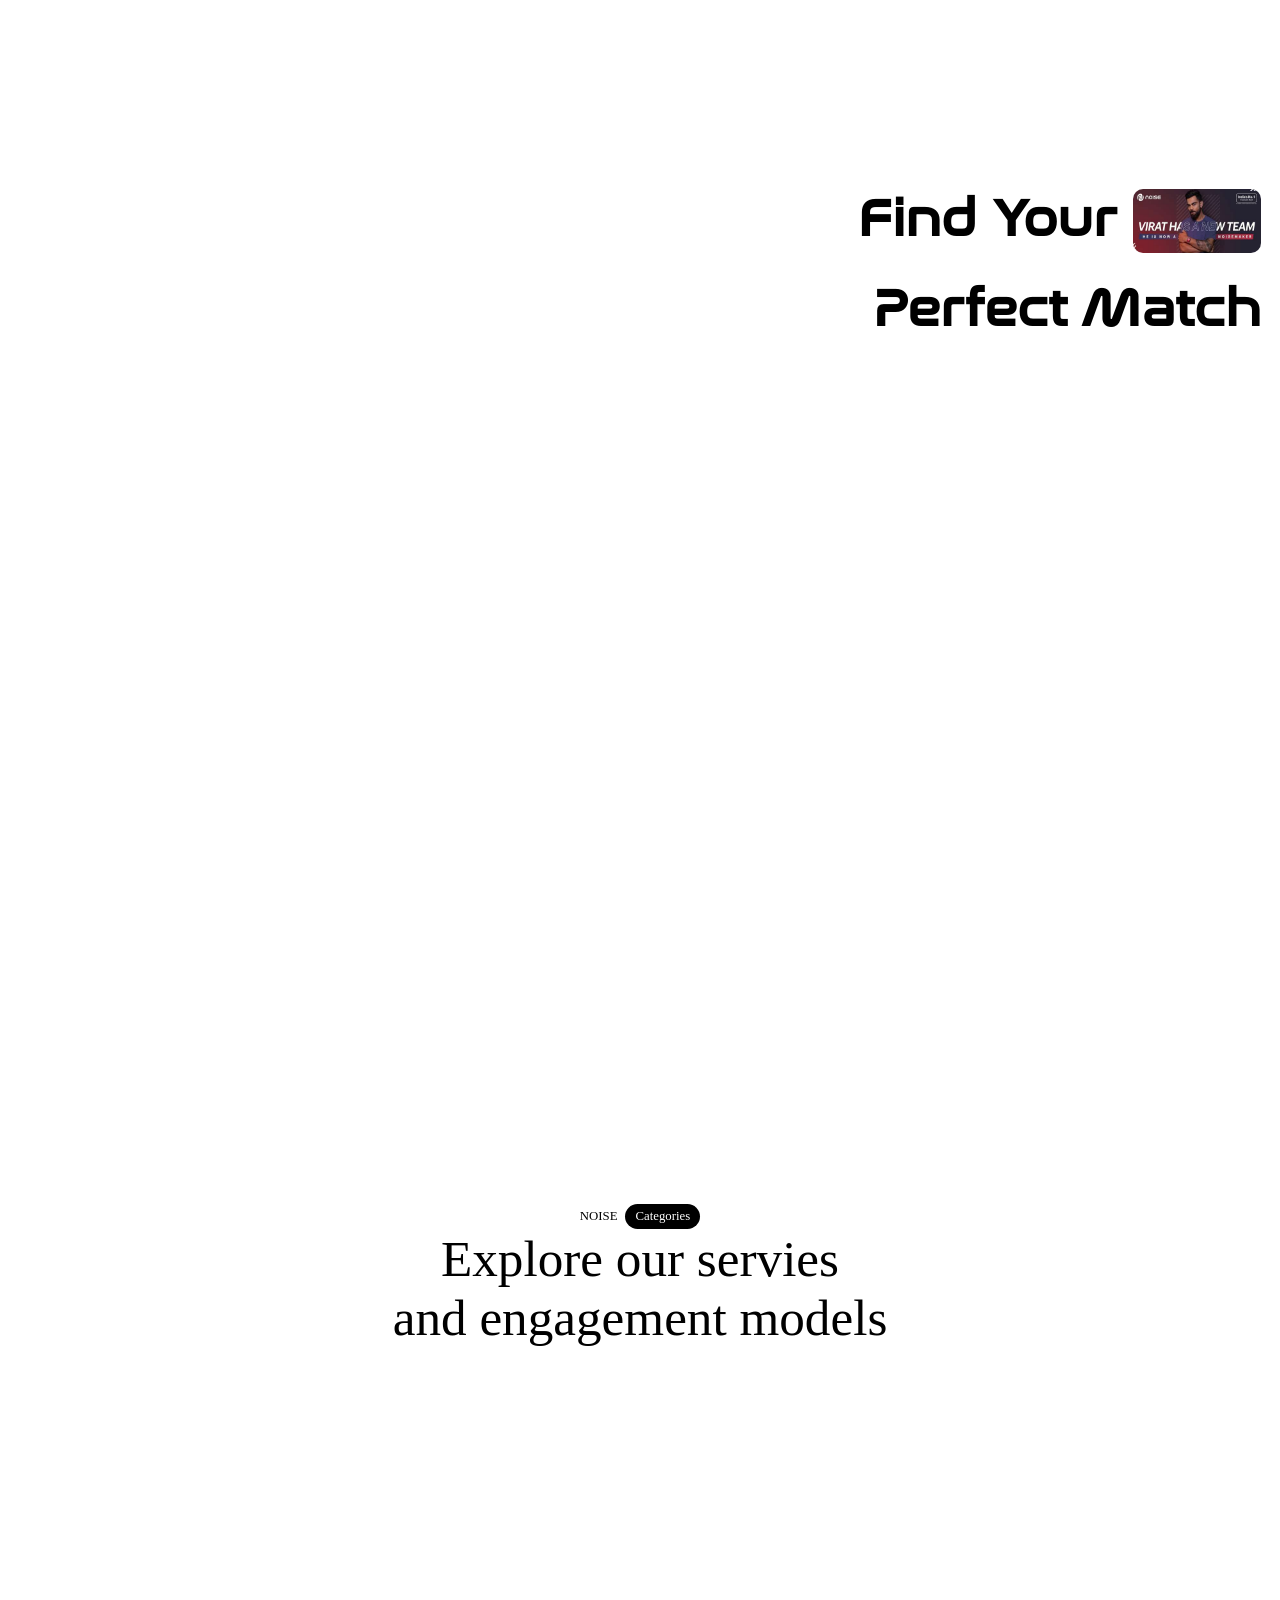
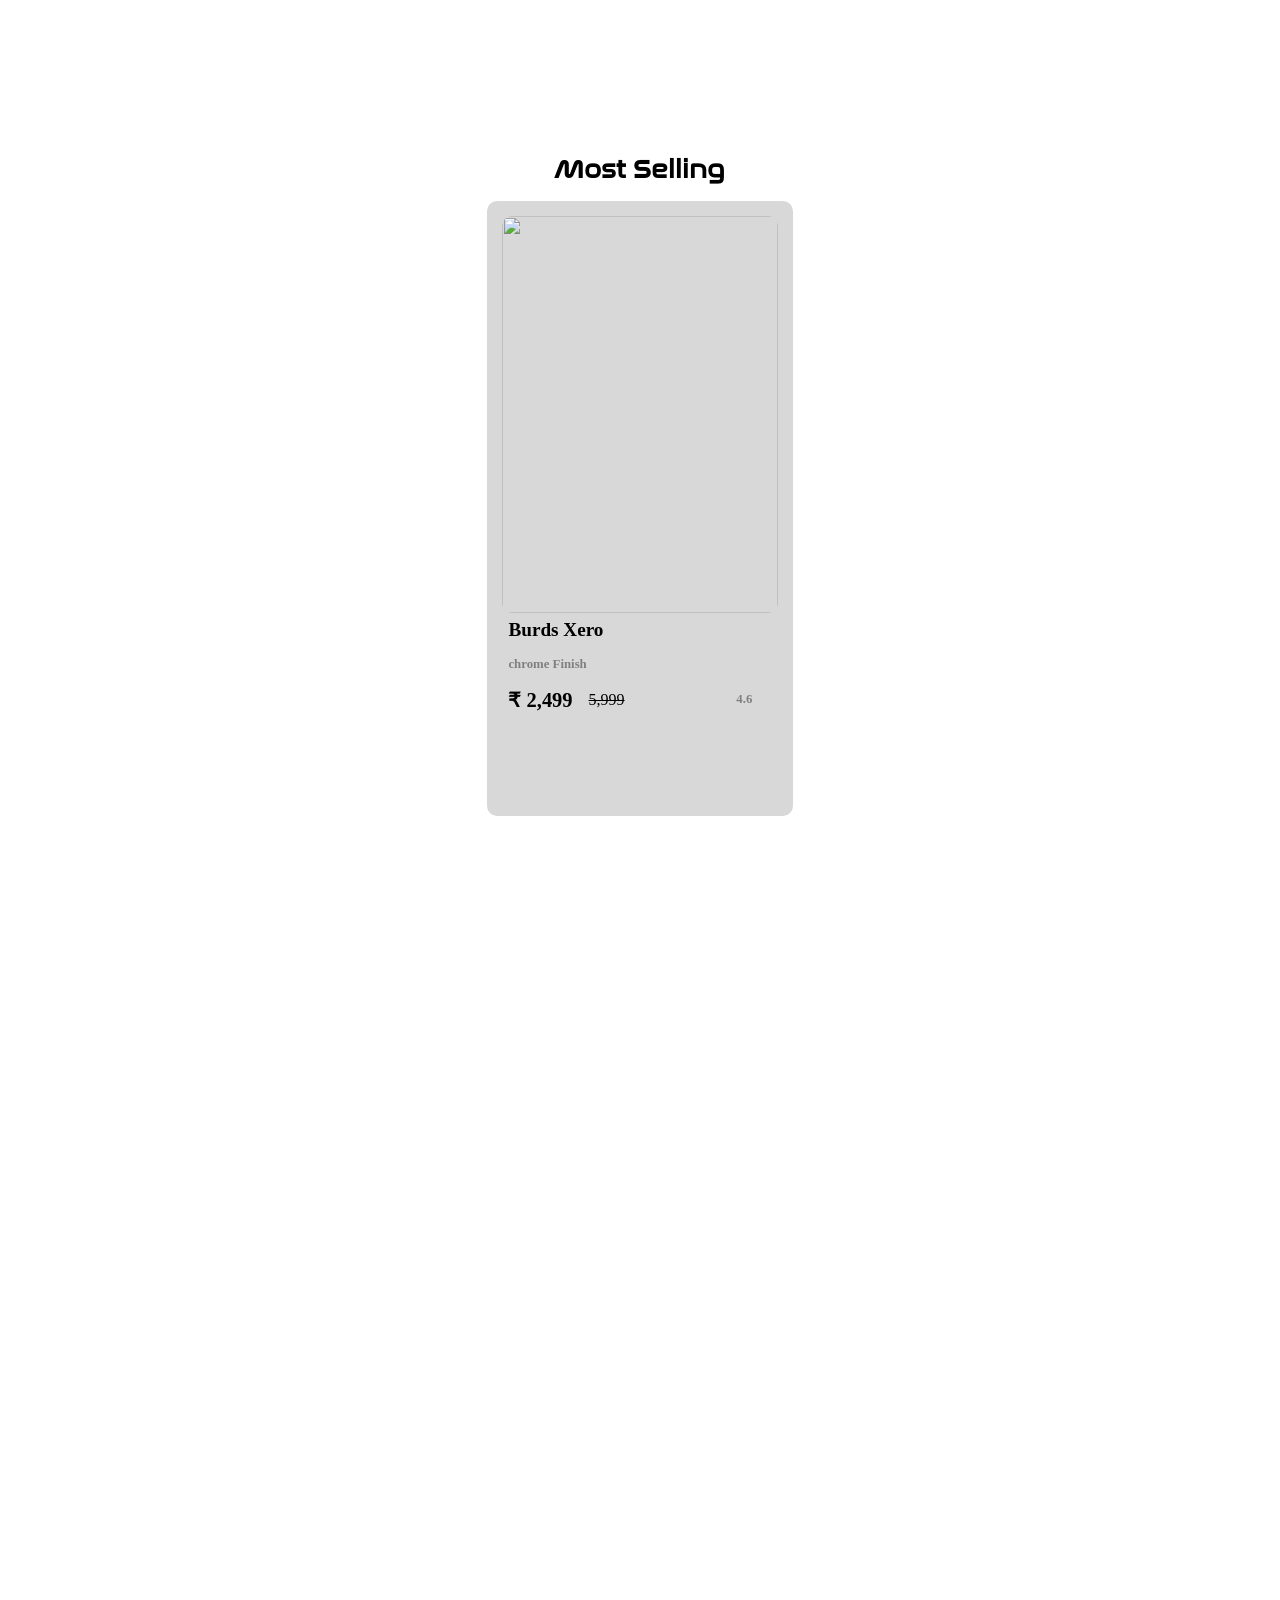
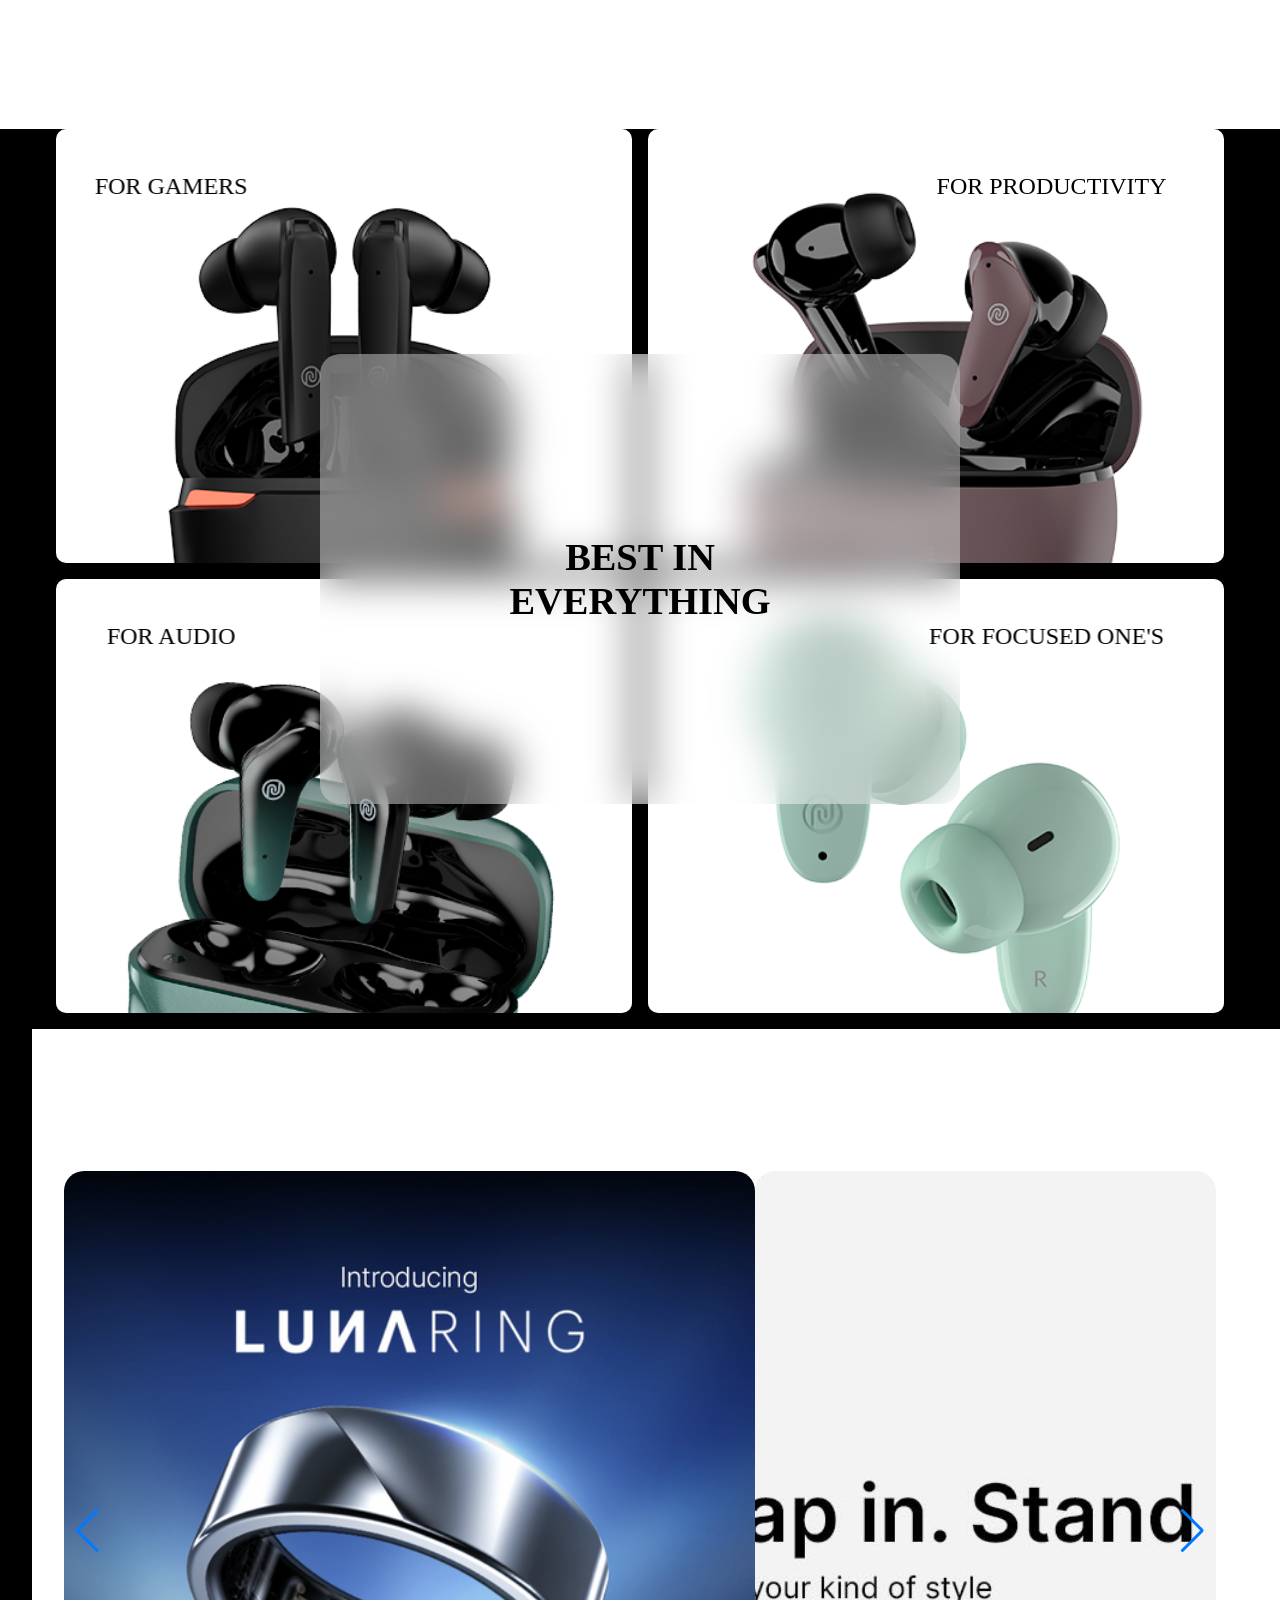
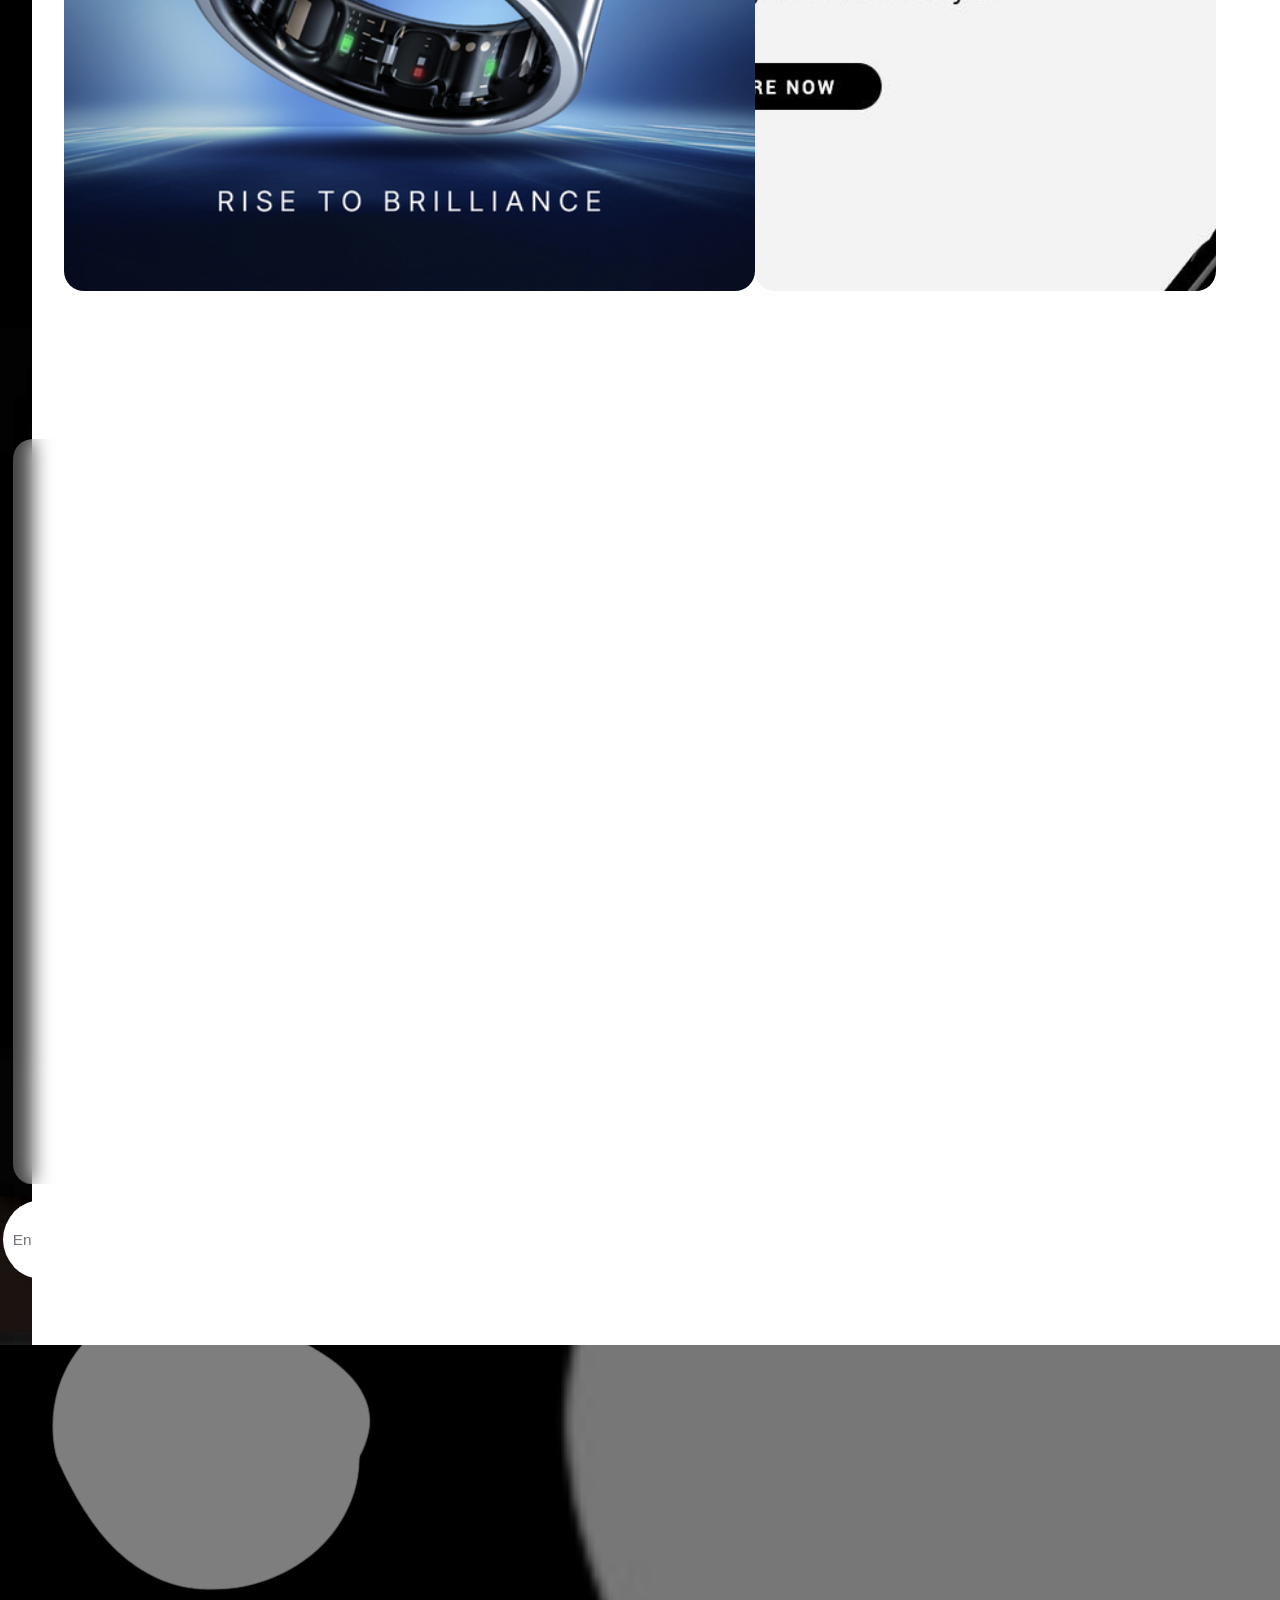
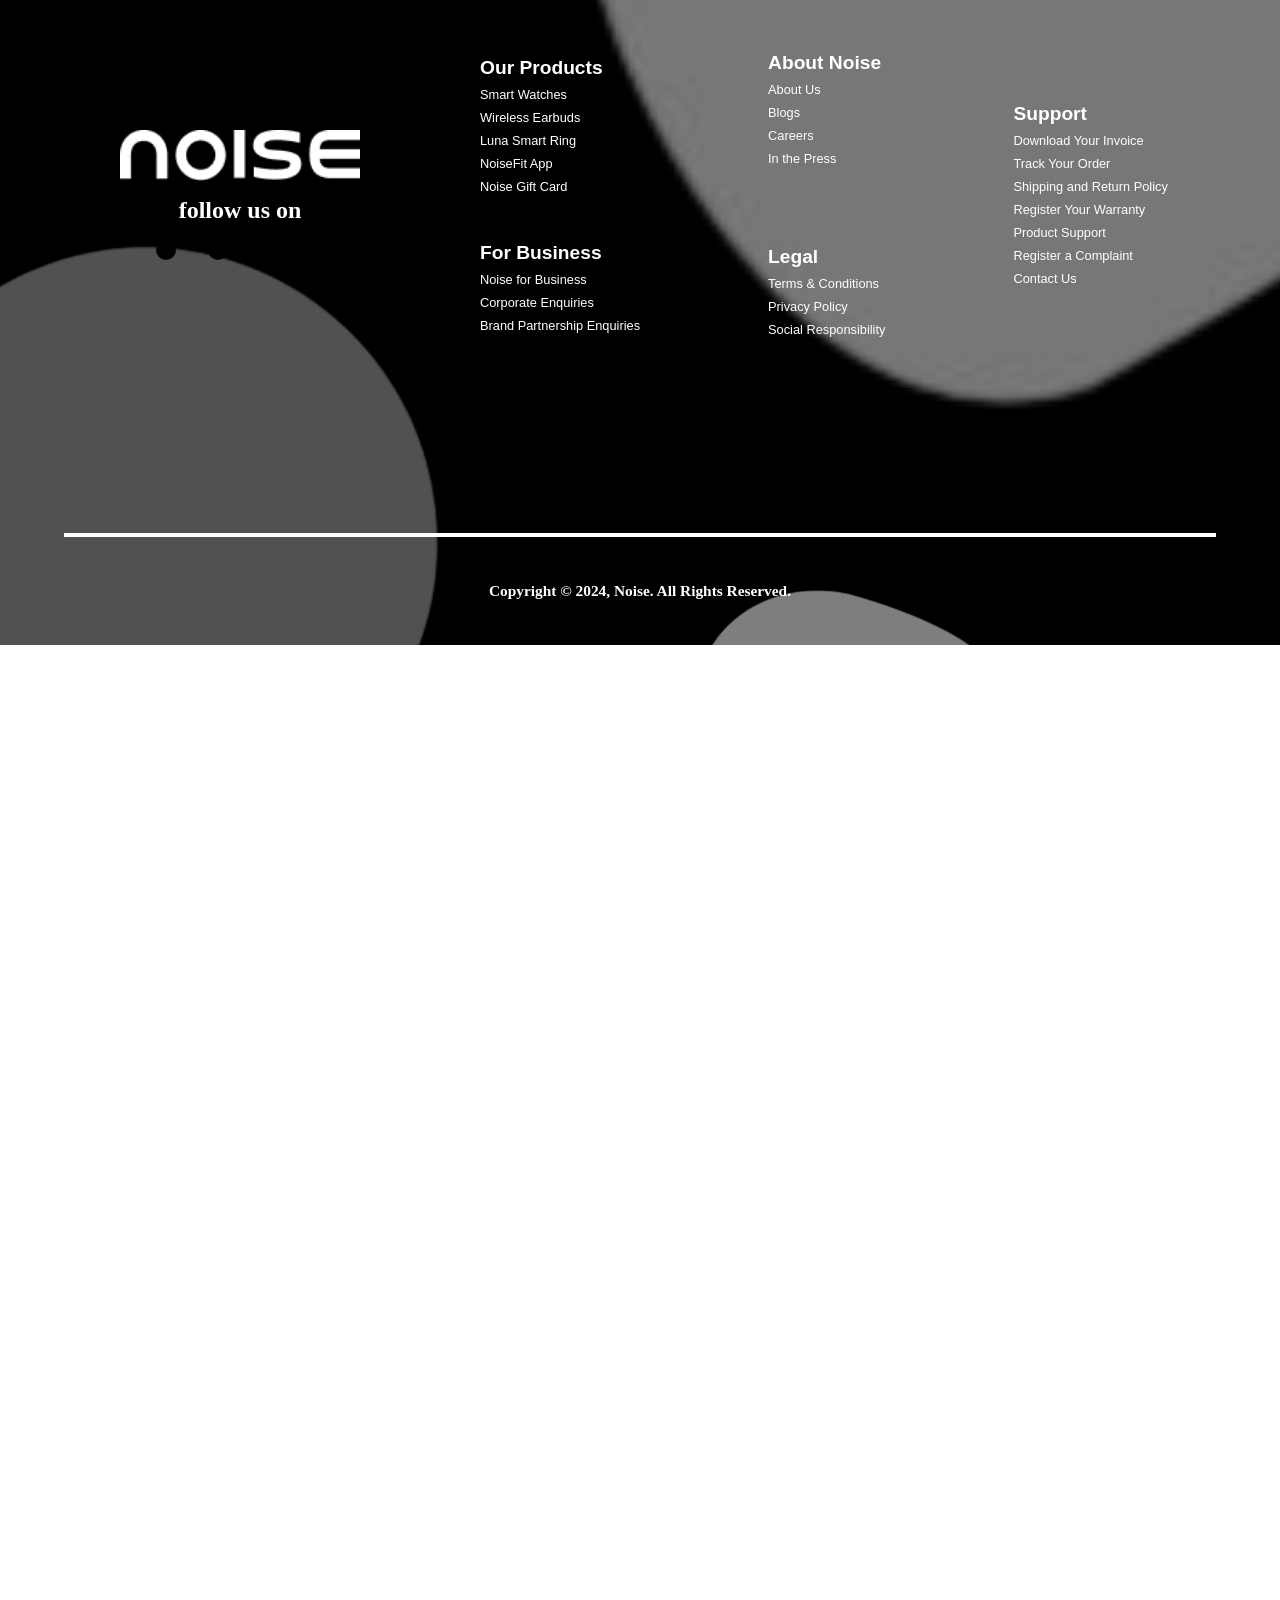
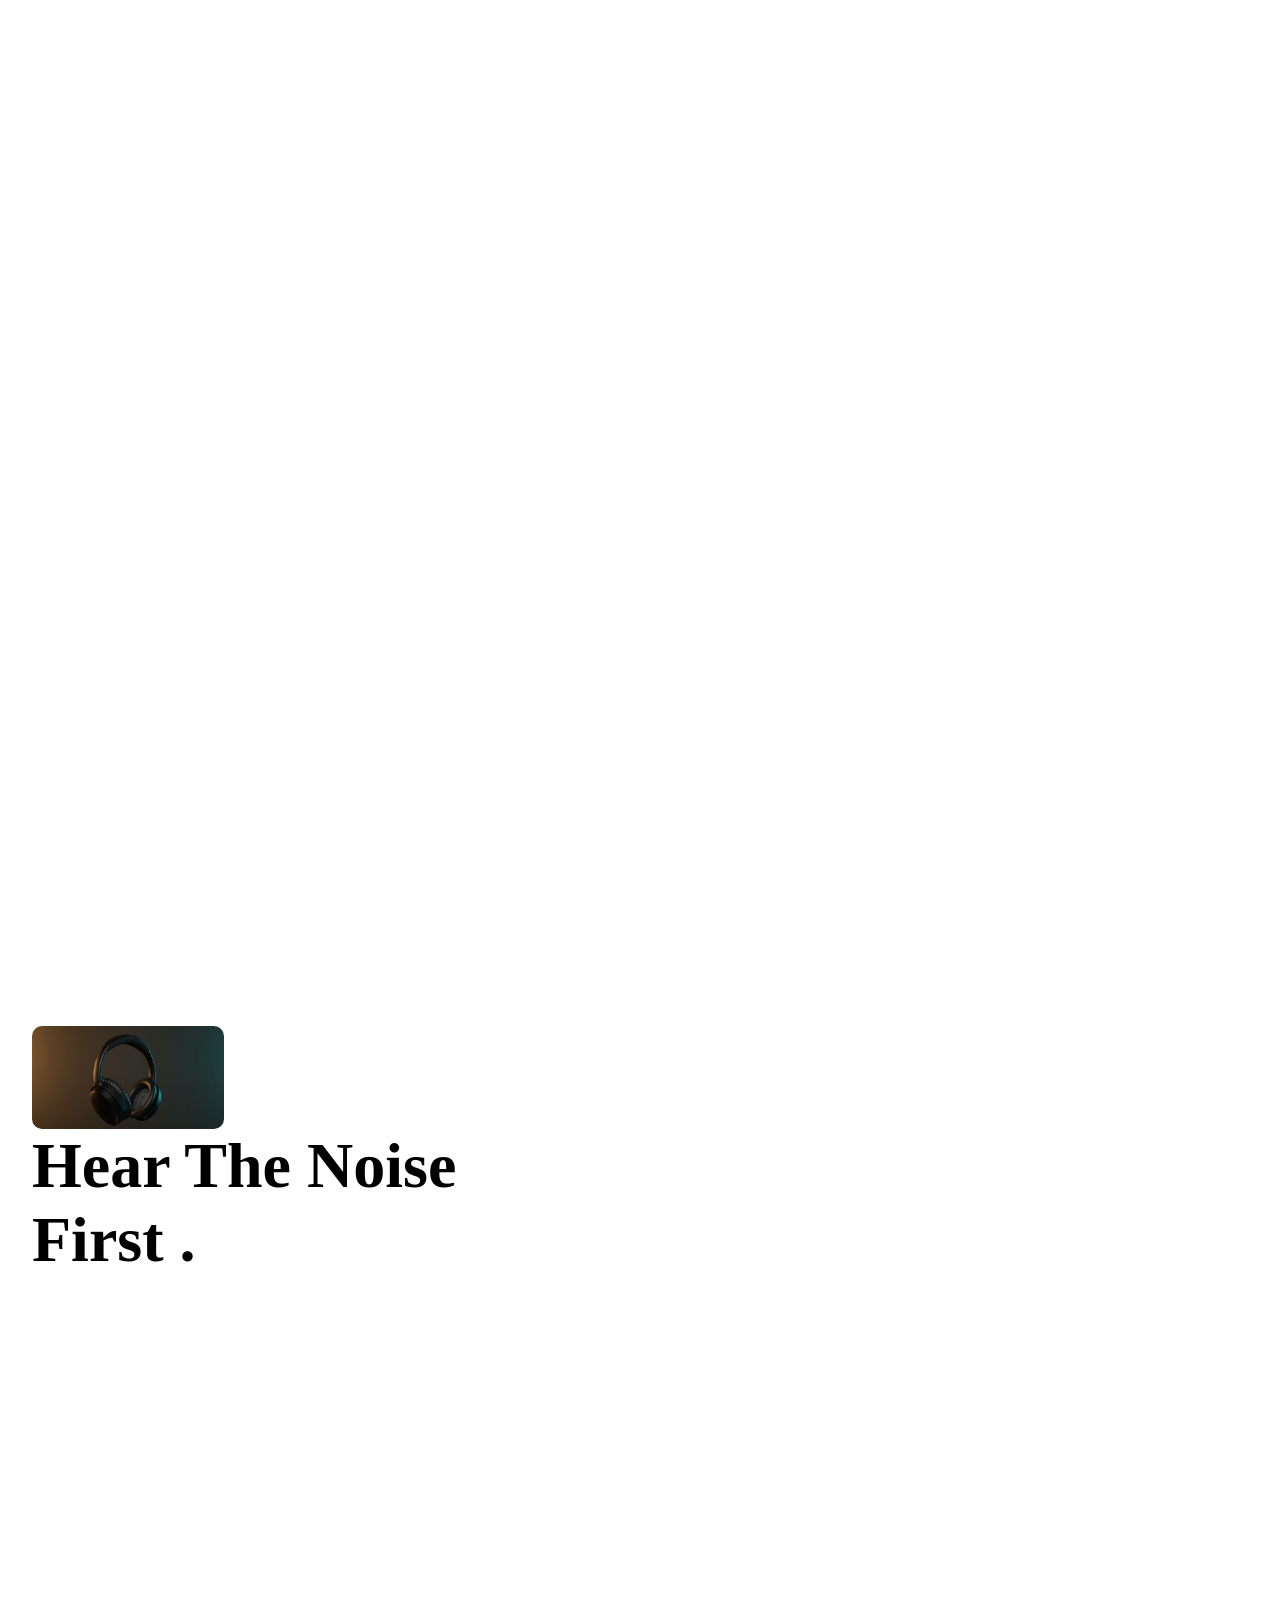
==== commit 60f6252f: "seventh commit" ====
--- a/index.html
+++ b/index.html
@@ -85,7 +85,7 @@
                 <div style=" background-image: url(./images/slide-1.webp);" class="slide"></div>
                 <div style=" background-image: url(./images/slide-2.webp);" class="slide"></div>
                 <div style=" background-image: url(./images/slide-3.jpeg);" class="slide"></div>
-                <div style="background-image: url(./images/slide-4.jpeg);" class="slide"></div>
+                <div style="background-image: url(./images/slide-4.webp);" class="slide"></div>
         </section>
         <section class="page-3">
             <div class="left"></div>
@@ -258,7 +258,7 @@
                         </div>
                     </div>
                     <div class="swiper-slide">
-                        <img src="./images/blog-4.jpg" alt="">
+                        <img src="./images/blog.jpg" alt="">
                         <div class="clip">
                             <h1>Read now</h1>
                         </div>
--- a/style.css
+++ b/style.css
@@ -175,7 +175,7 @@
     flex-direction: column;
     row-gap: 1rem;
     position: relative;
-    background: linear-gradient(to right, transparent, white, white), url(./images/home.webp);
+    background: linear-gradient(to right, transparent, white, white), url(./images/homeImage.jpg);
     background-size: cover;
     background-position: top;
     overflow: hidden;
@@ -899,11 +899,12 @@
     background-color: rgb(0, 89, 255);
     list-style-type: none;
     display: flex;
+    font-size: 1.2vw;
 }
 
 .input {
     width: 100%;
-    height: 10%;
+    height: 8%;
     background-color: white;
     border-radius: 50px;
     overflow: hidden;
@@ -930,7 +931,7 @@
     height: 100%;
     outline: none;
     border: none;
-    font-size: 1.5vw;
+    font-size: 1.2vw;
 }
 
 .page-9 {
@@ -1186,7 +1187,7 @@
         width: 100%;
         height: 100vh;
         background-size: cover;
-        background-position: bottom;
+        background-position: center;
         background: linear-gradient(to top, transparent, white, white), url(./images/home.webp);
         background-color: white;
     }
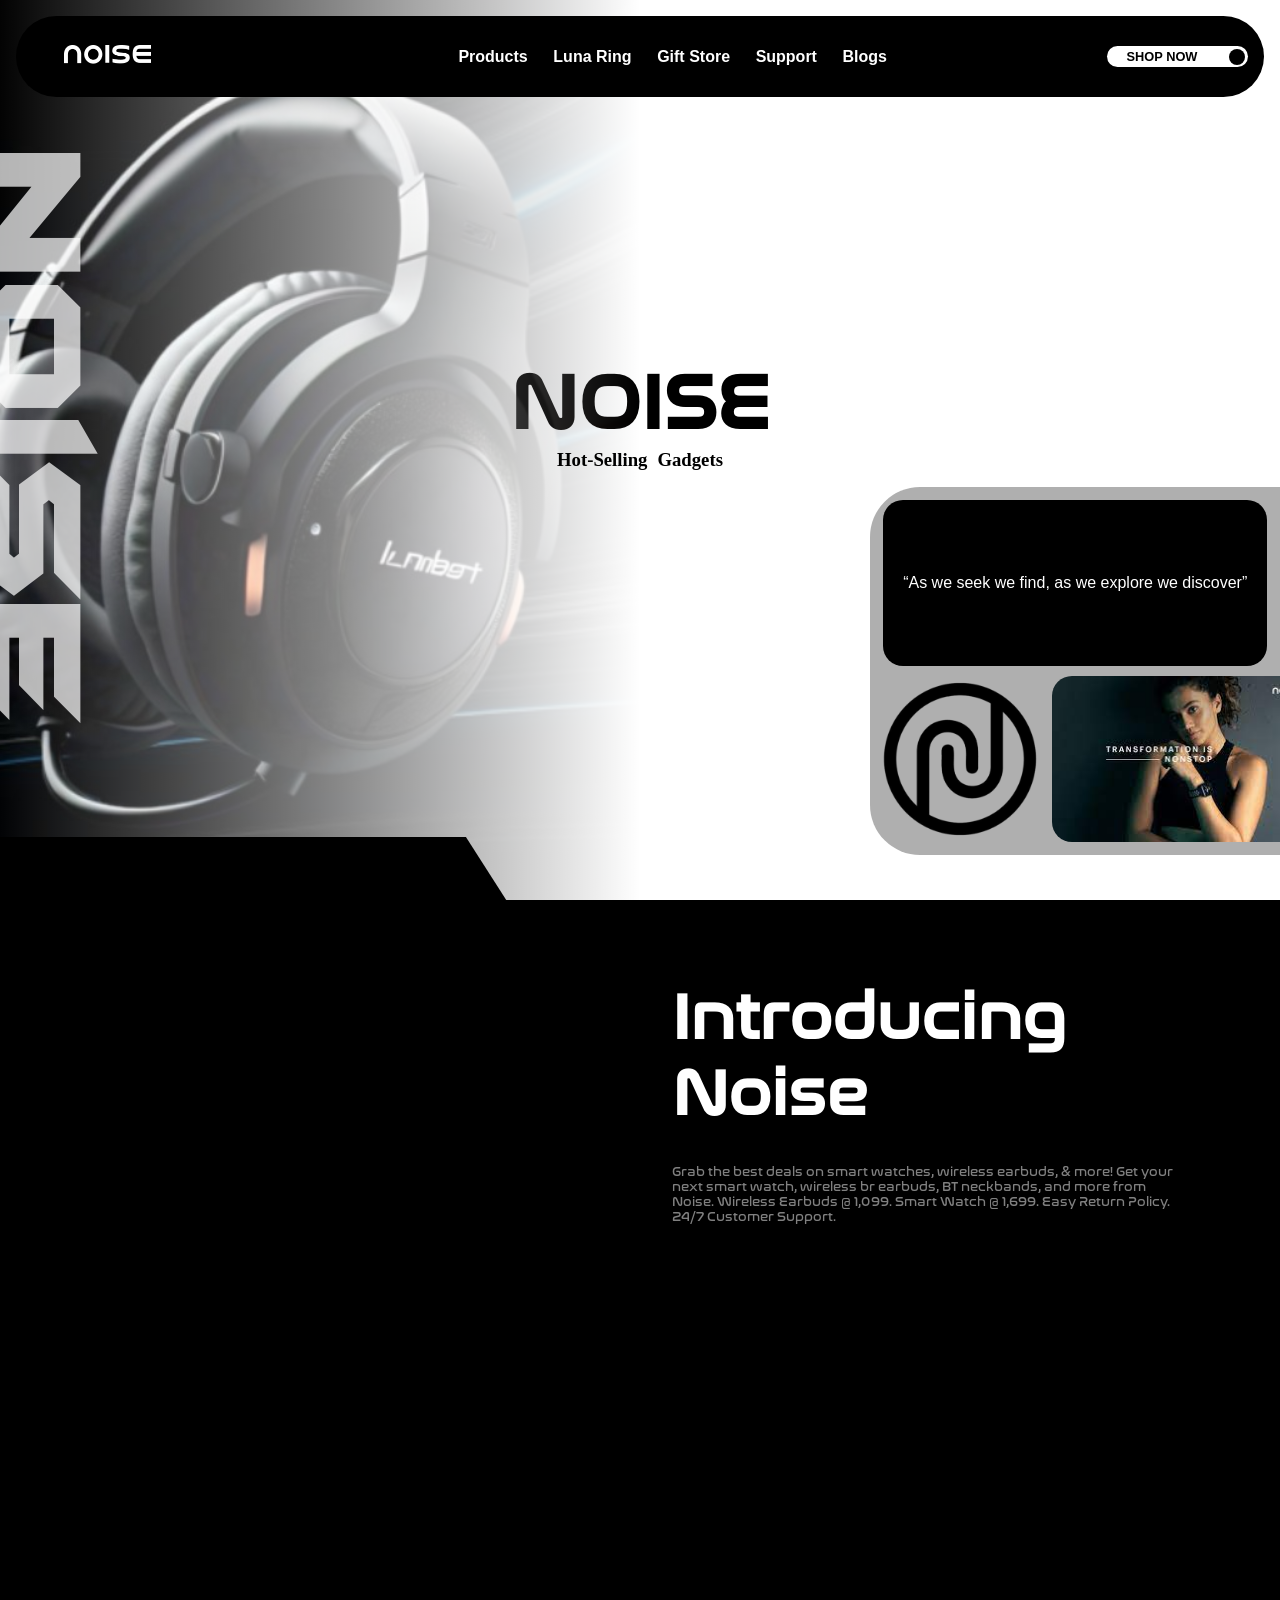
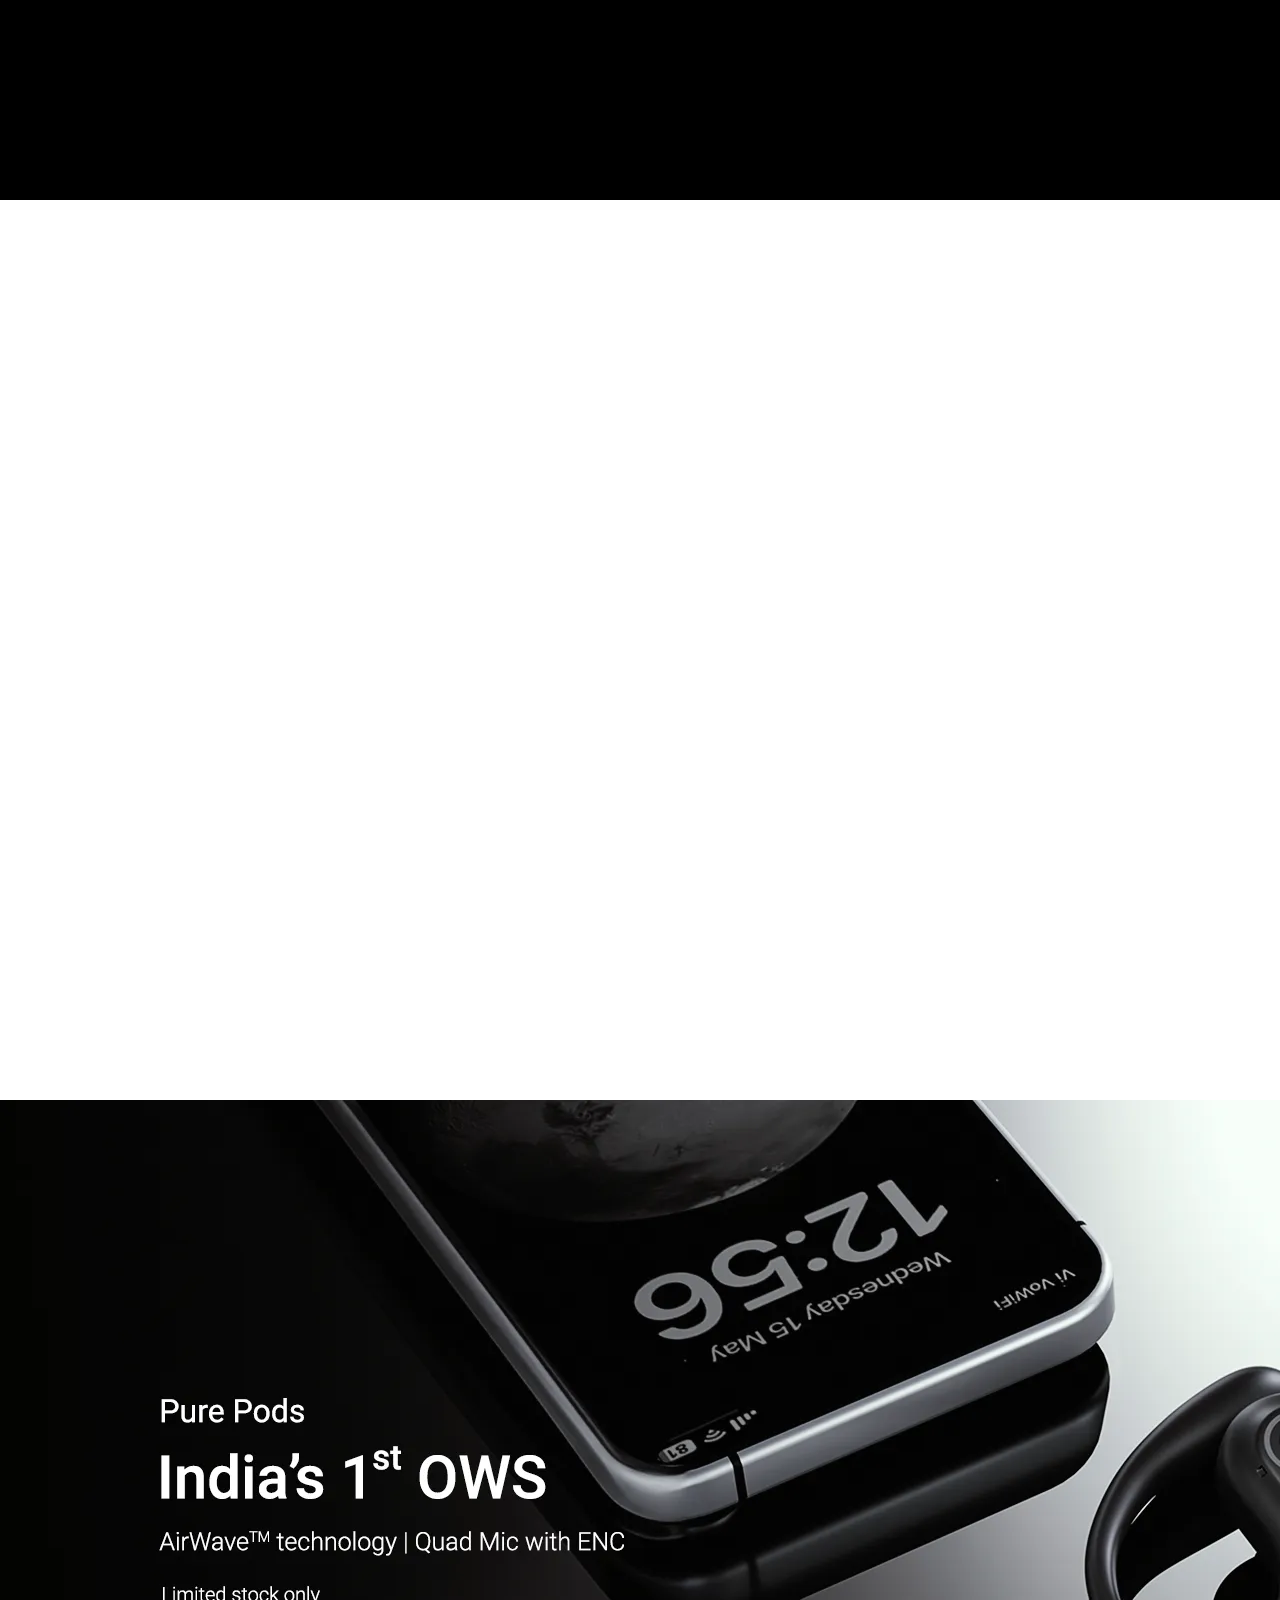
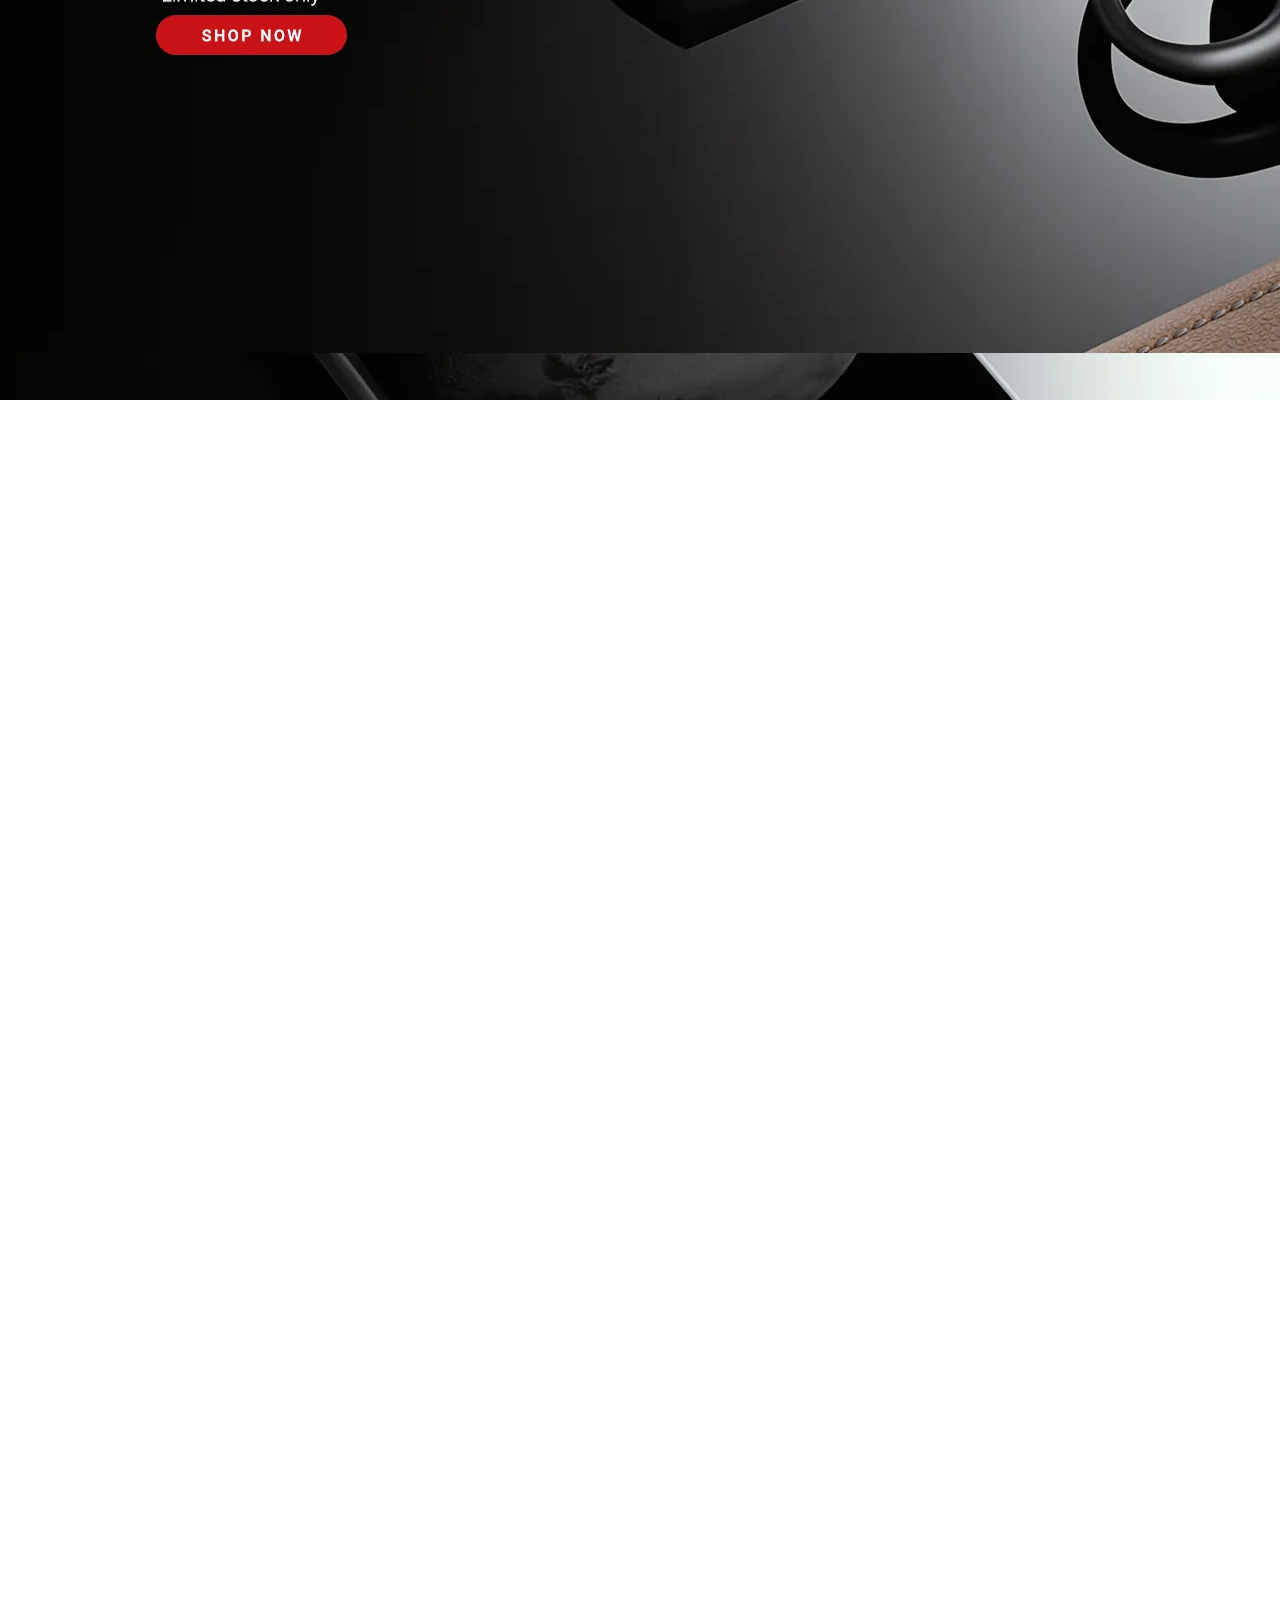
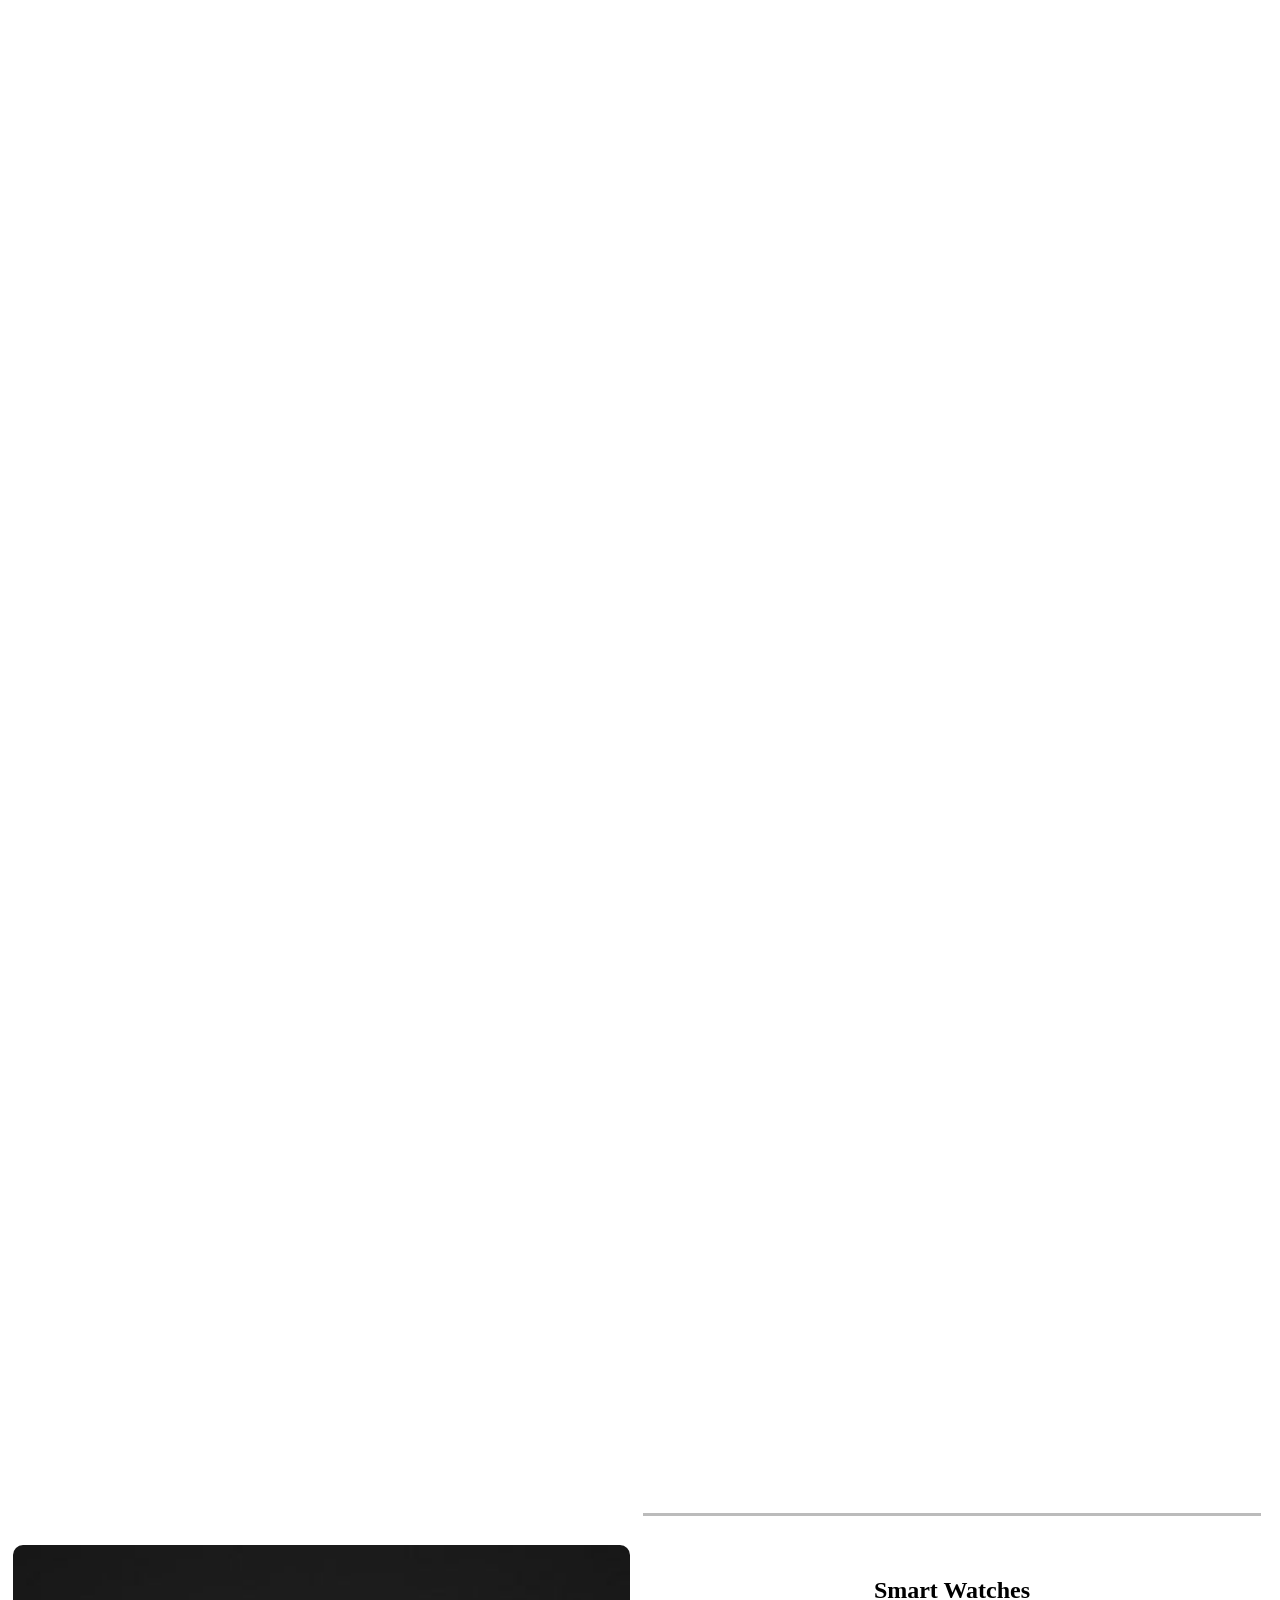
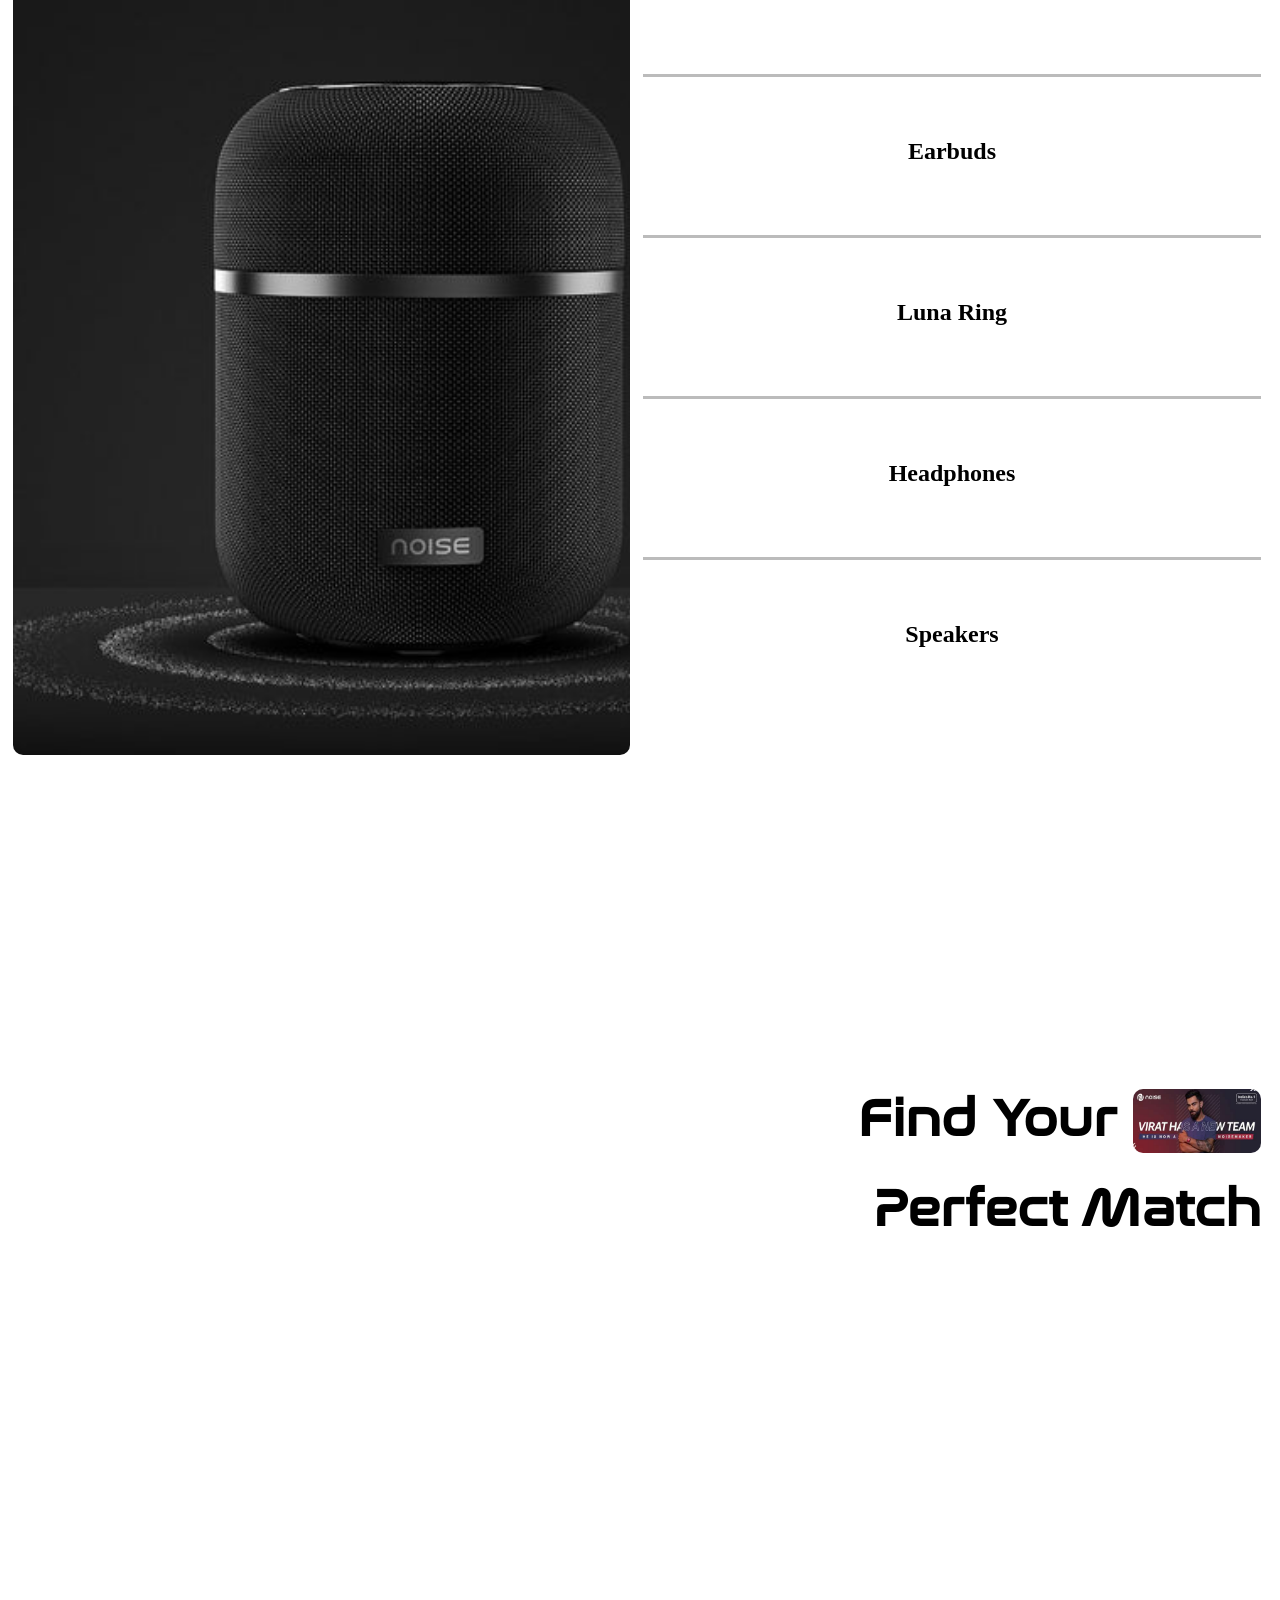
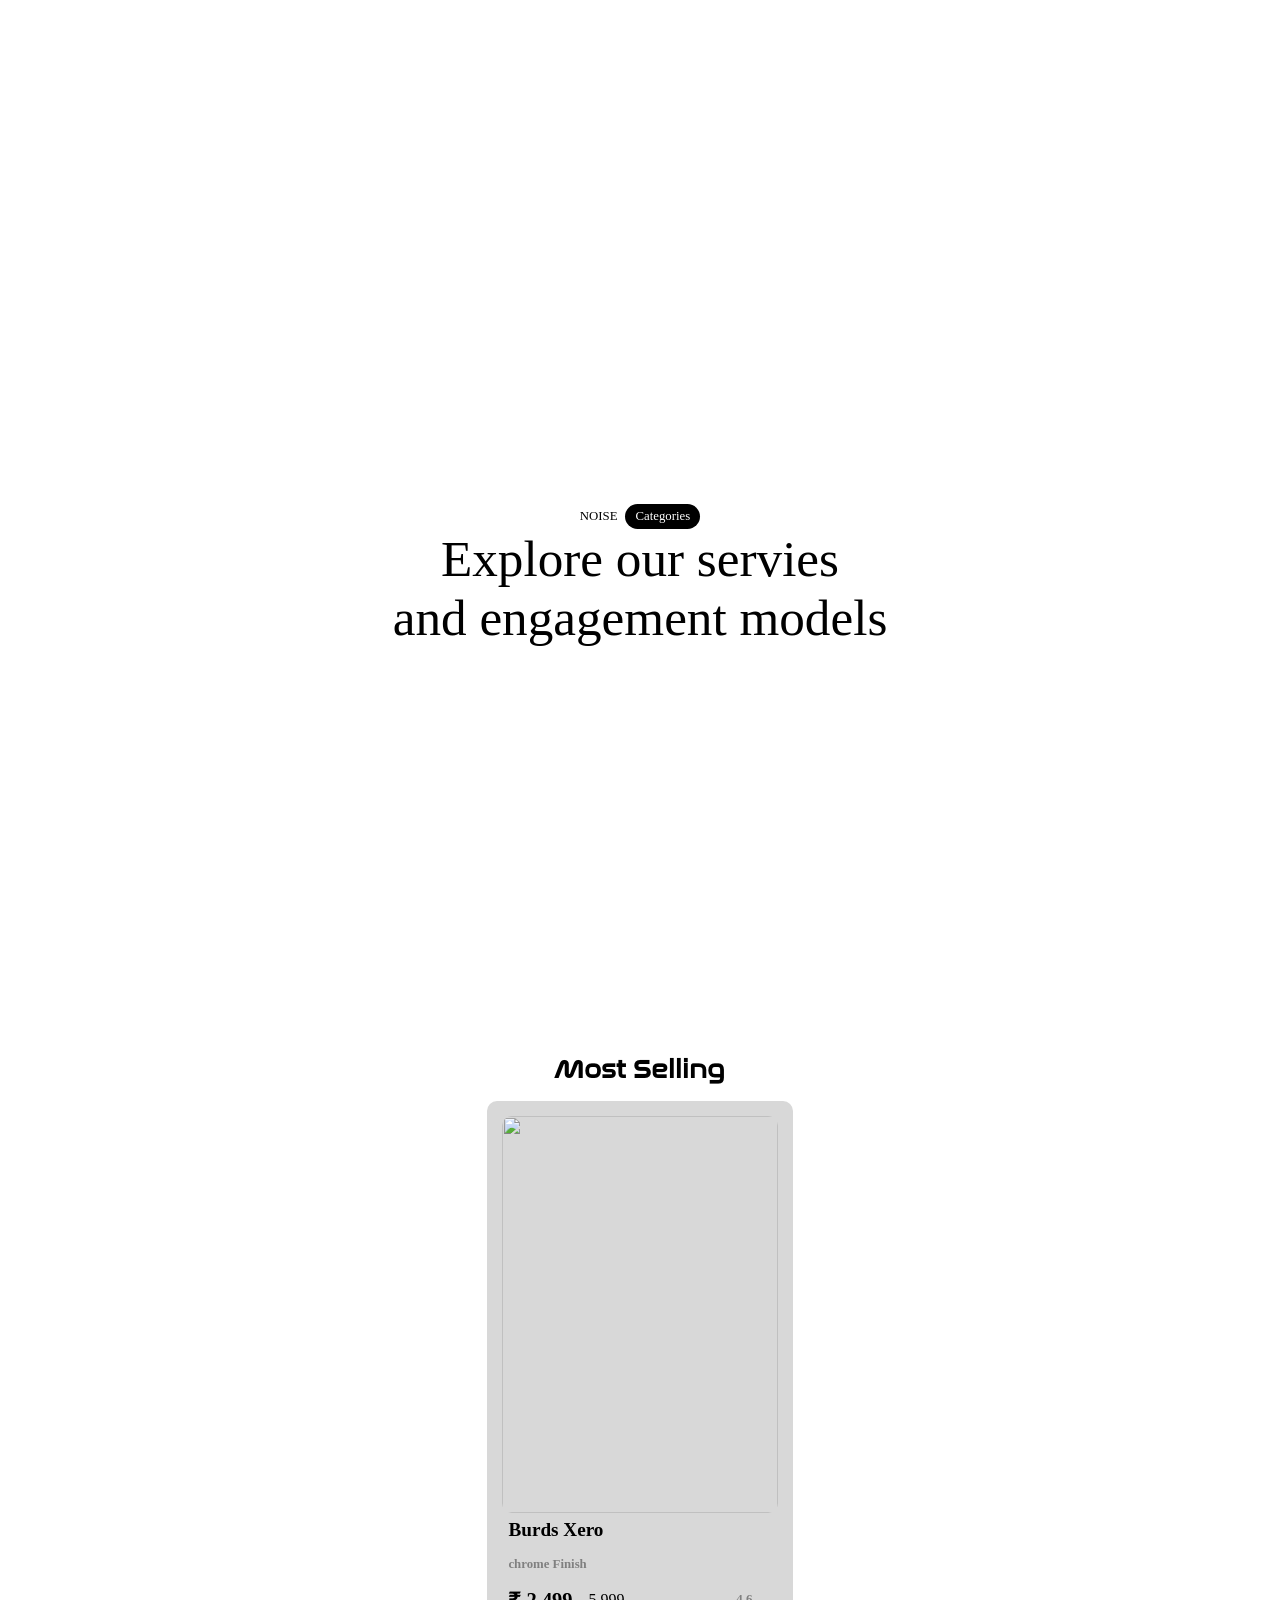
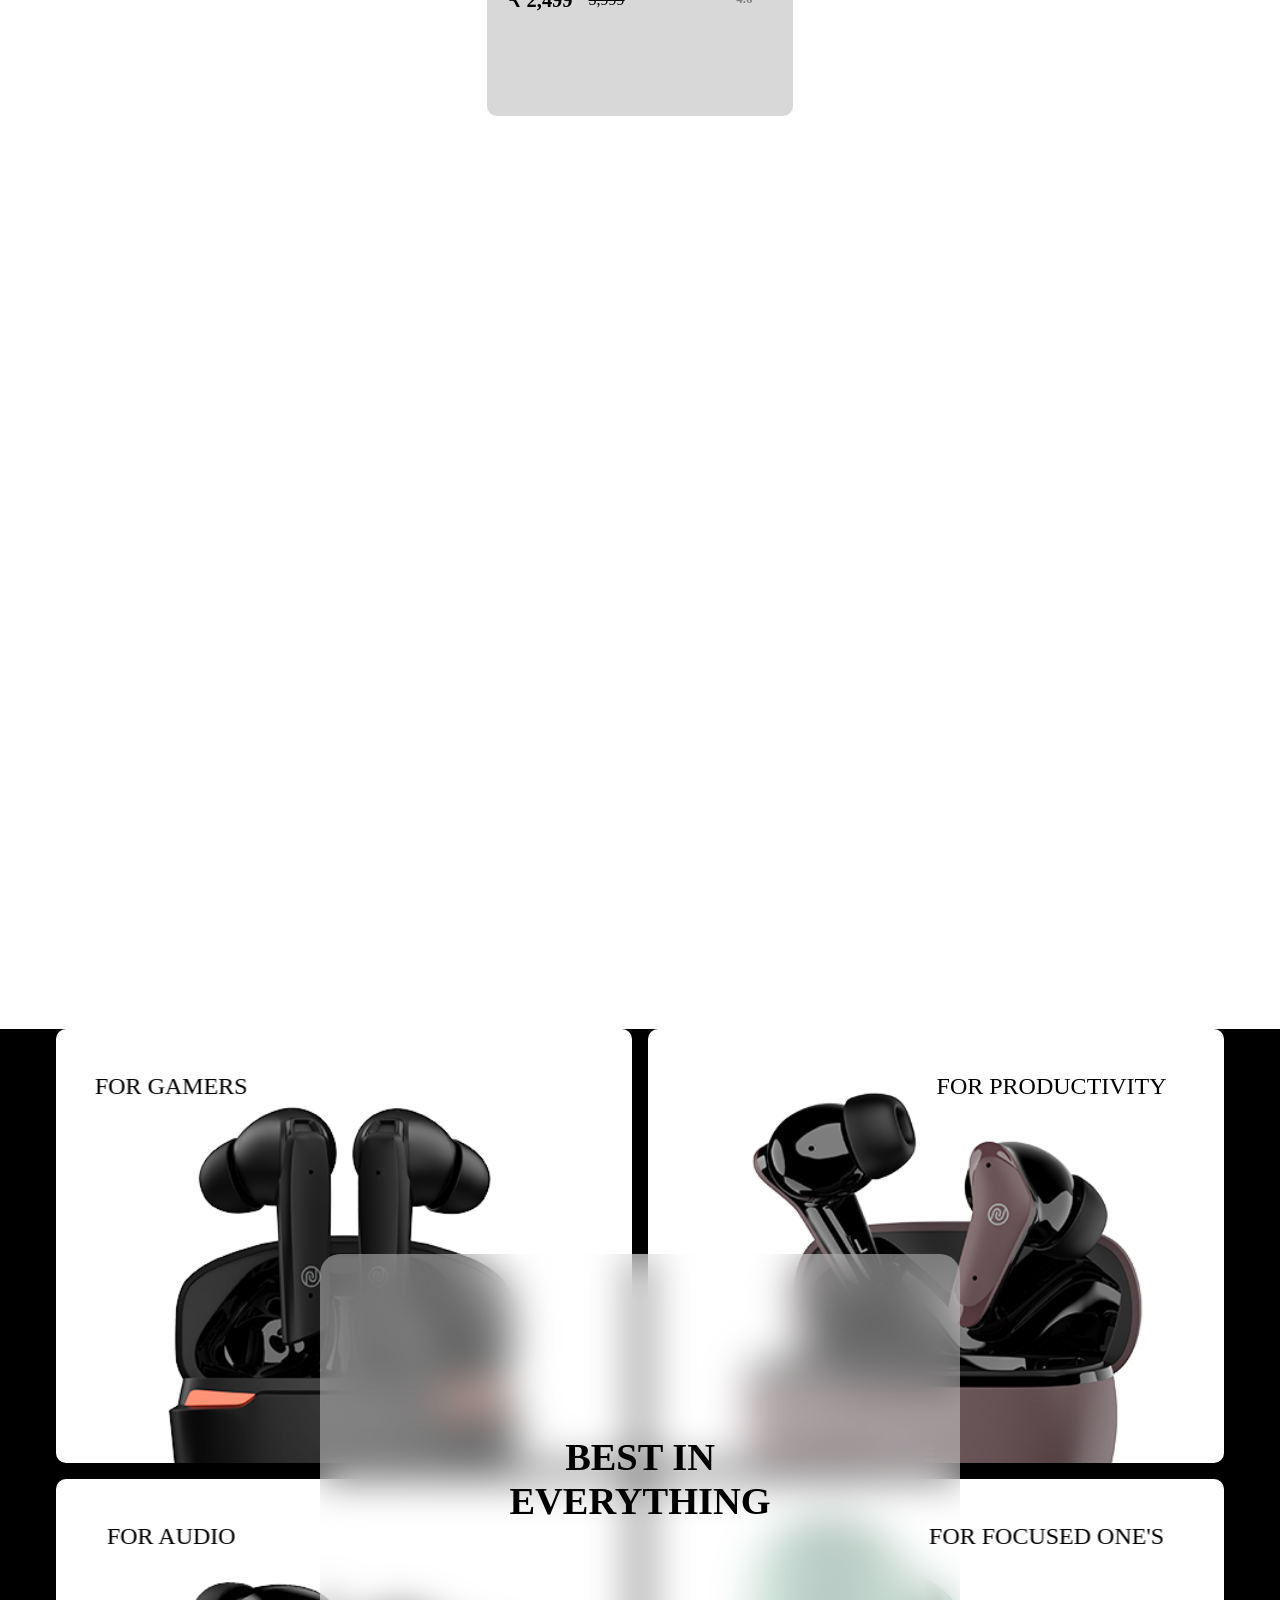
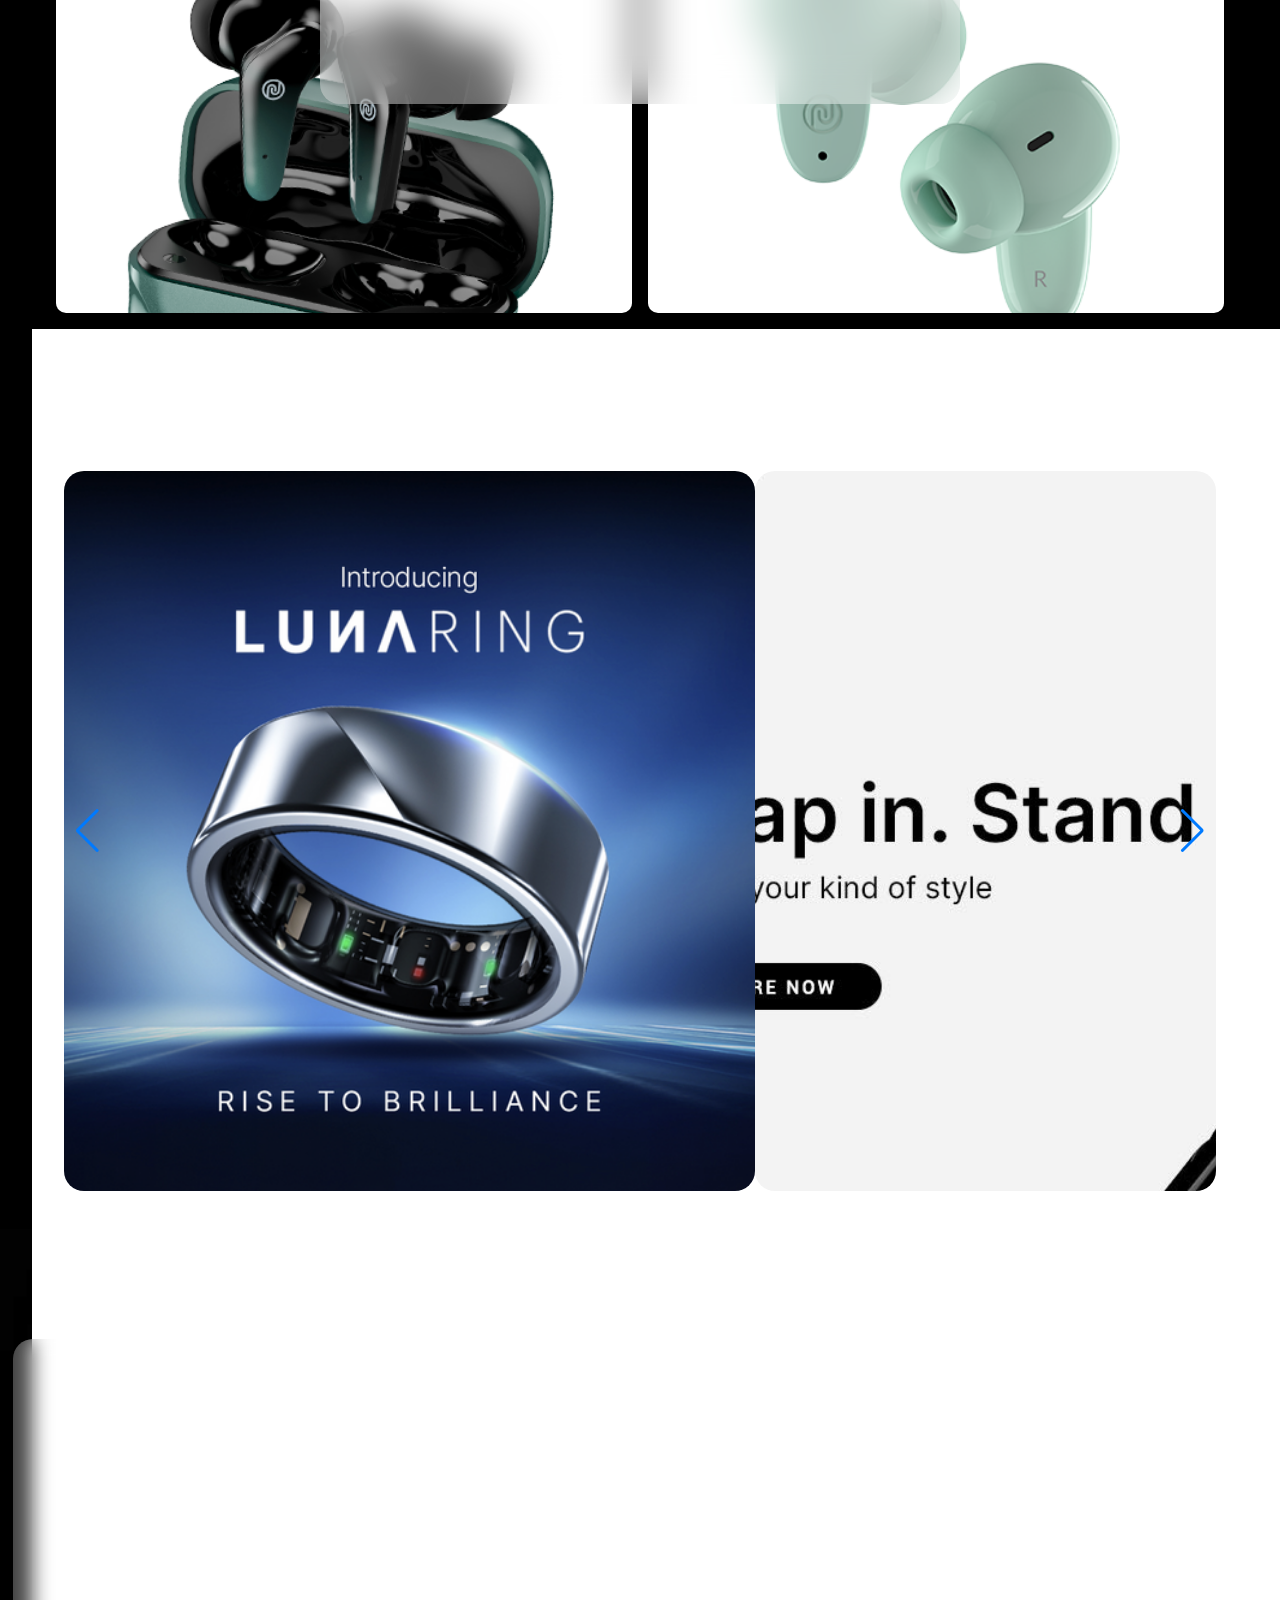
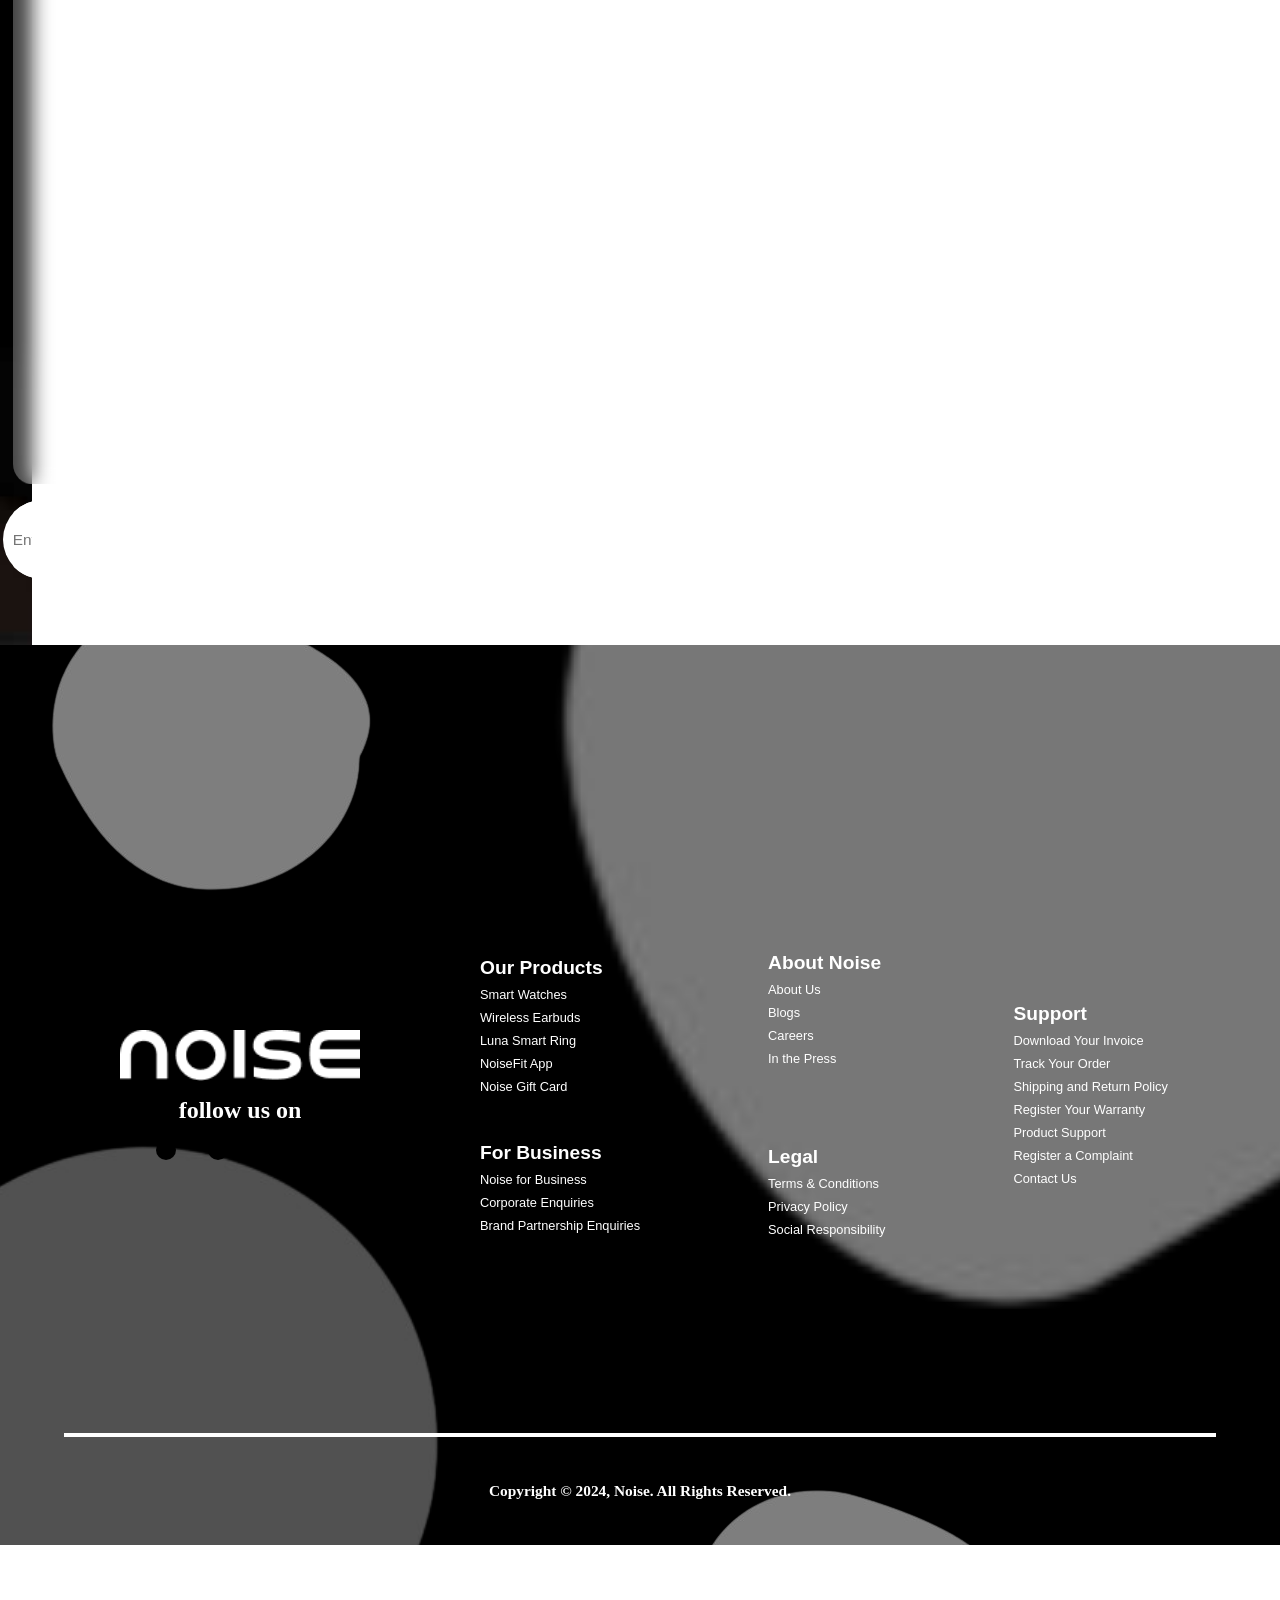
==== commit ba37e532: "ninth commit" ====
--- a/index.html
+++ b/index.html
@@ -77,6 +77,13 @@
             </div>
             <div class="page-1-bottom"></div>
         </section>
+        <section class="about">
+            <div class="about-left">
+                <h1>Introducing <br>
+                Noise</h1>
+                <p>Grab the best deals on smart watches, wireless earbuds, & more! Get your next smart watch, wireless br earbuds, BT neckbands, and more from Noise. Wireless Earbuds @ 1,099. Smart Watch @ 1,699. Easy Return Policy. 24/7 Customer Support.</p>
+            </div>
+        </section>
         <section class="video">
             <video src="video.mp4" muted></video>
         </section>
--- a/style.css
+++ b/style.css
@@ -305,7 +305,39 @@
     object-fit: cover;
     object-position: bottom;
 }
-
+.about {
+    height: 100vh;
+    width: 100%;
+    background-color: #000;
+    background-image: url('https://e1.pxfuel.com/desktop-wallpaper/21/995/desktop-wallpaper-realme-watch-colour-options-screen-firstpost-smartwatch.jpg');
+    background-size: cover;
+    background-position: center;
+    display: flex;
+    align-items: center;
+    justify-content: end;
+    color: white;
+}
+.about-left{
+    width: 50%;
+    height: 100%;
+    background-color: rgba(0, 0, 0, 0.603);
+    backdrop-filter: blur(20px);
+    font-family: font-1;
+    display: flex;
+    flex-direction: column;
+    align-items: start;
+    justify-content: start;
+}
+.about-left h1{
+    font-size: 5vw;
+    margin: 5rem 2rem 0 ;
+}
+.about-left p{
+    font-size: 1vw;
+    color: grey;
+    margin:  2rem ;
+    width: 80%;
+}
 .page-2 {
     width: 100%;
     height: 400vh;
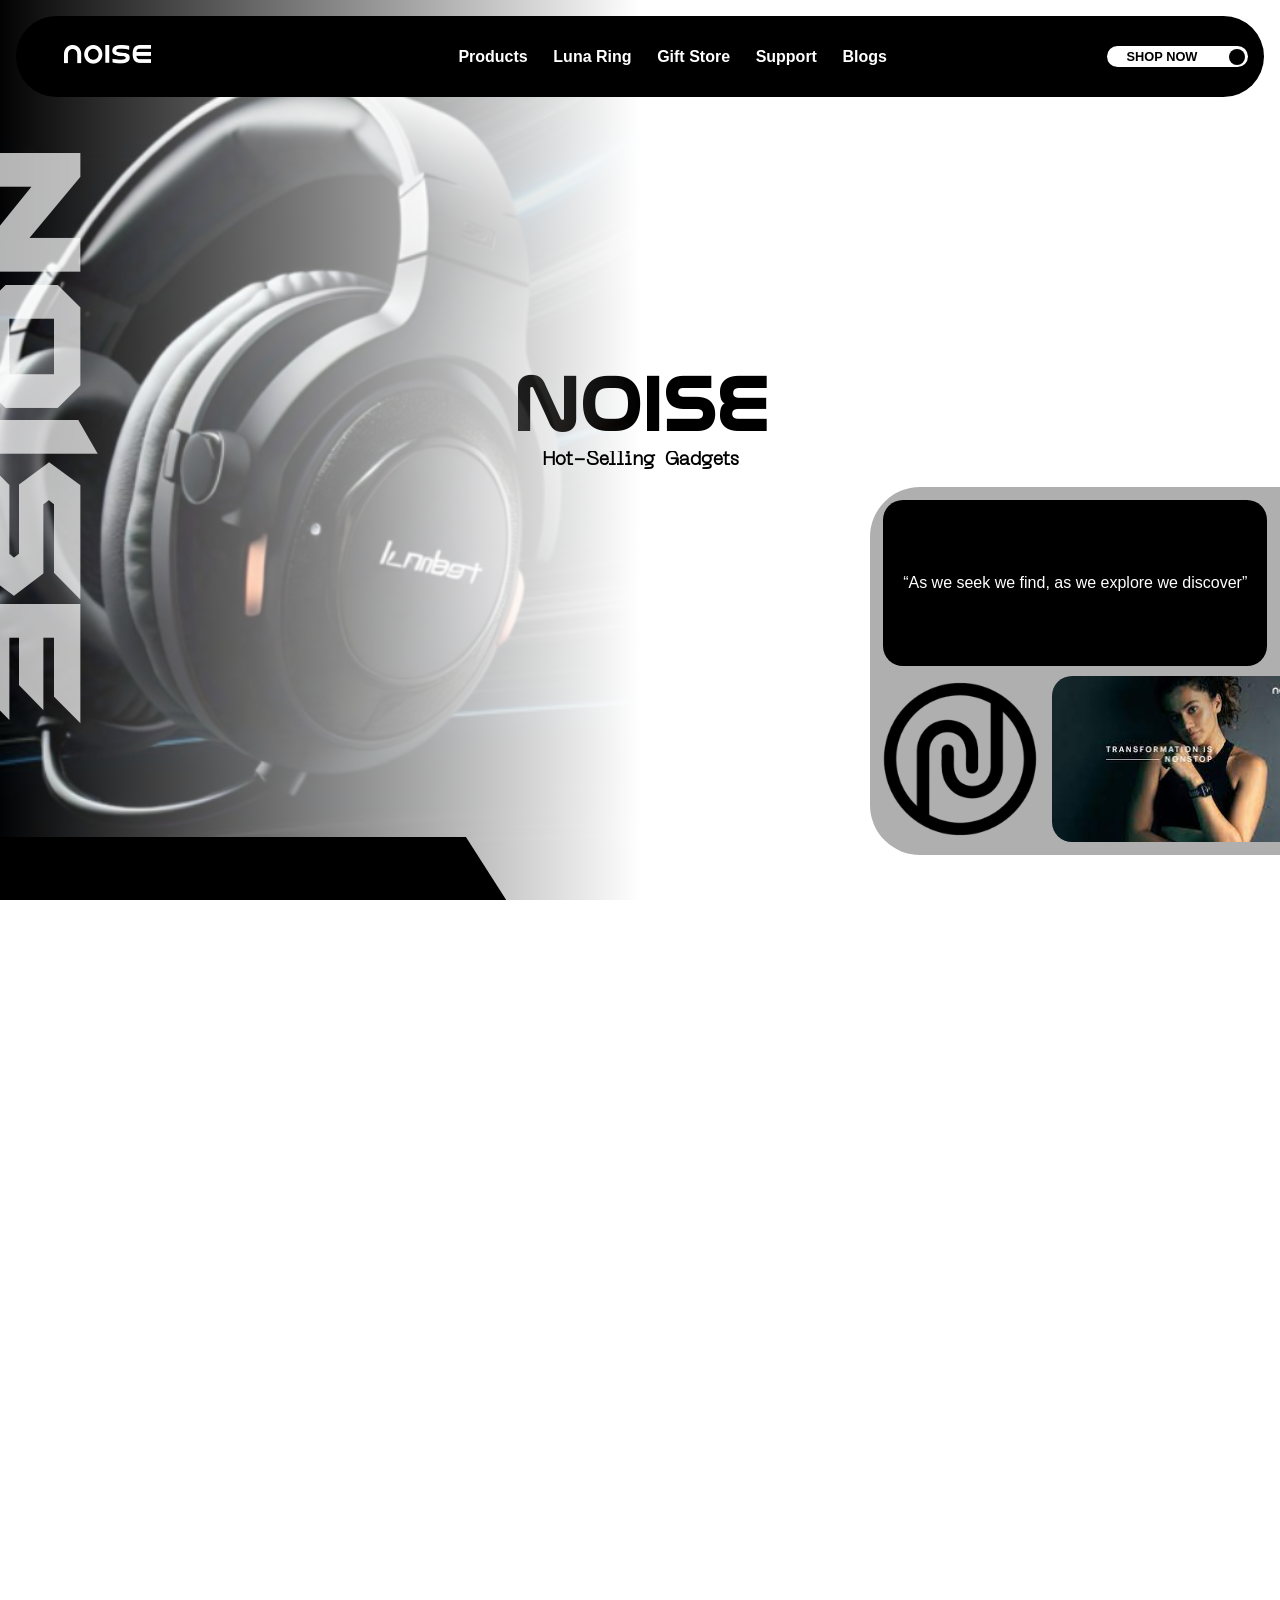
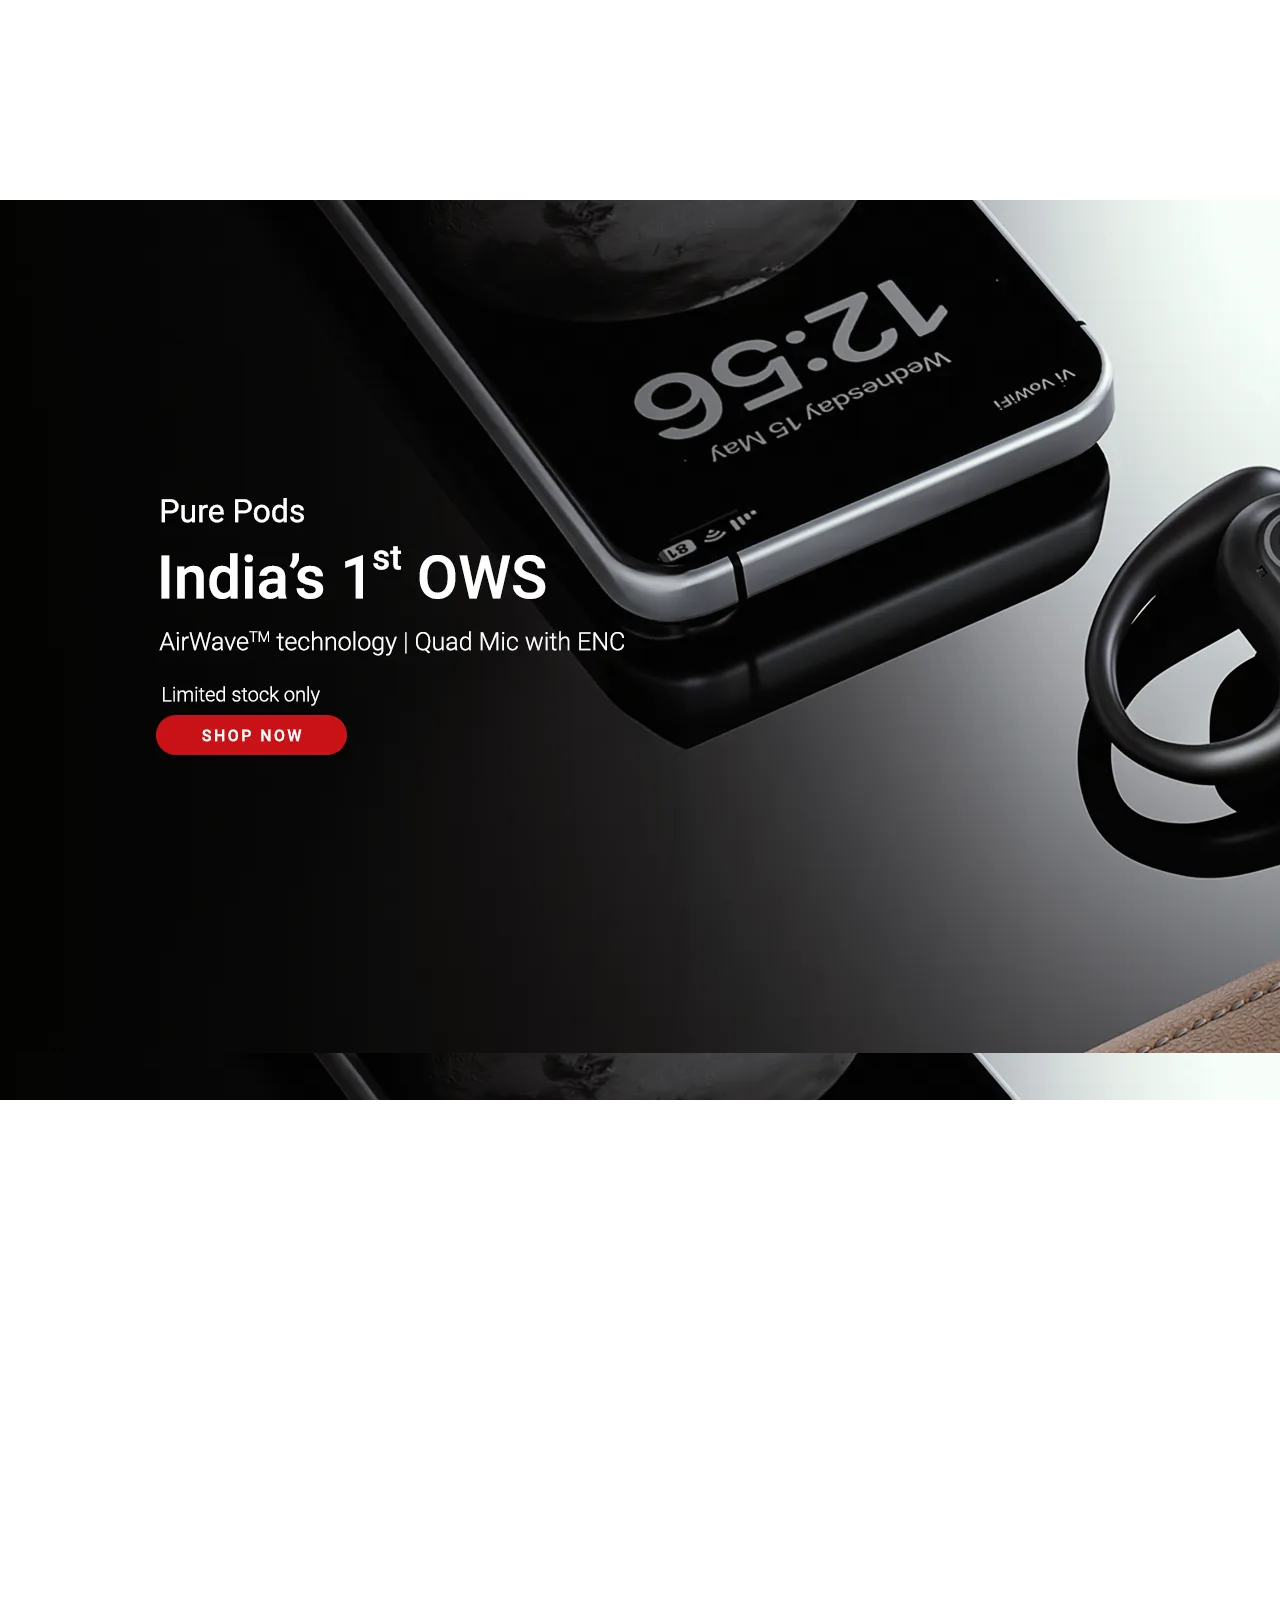
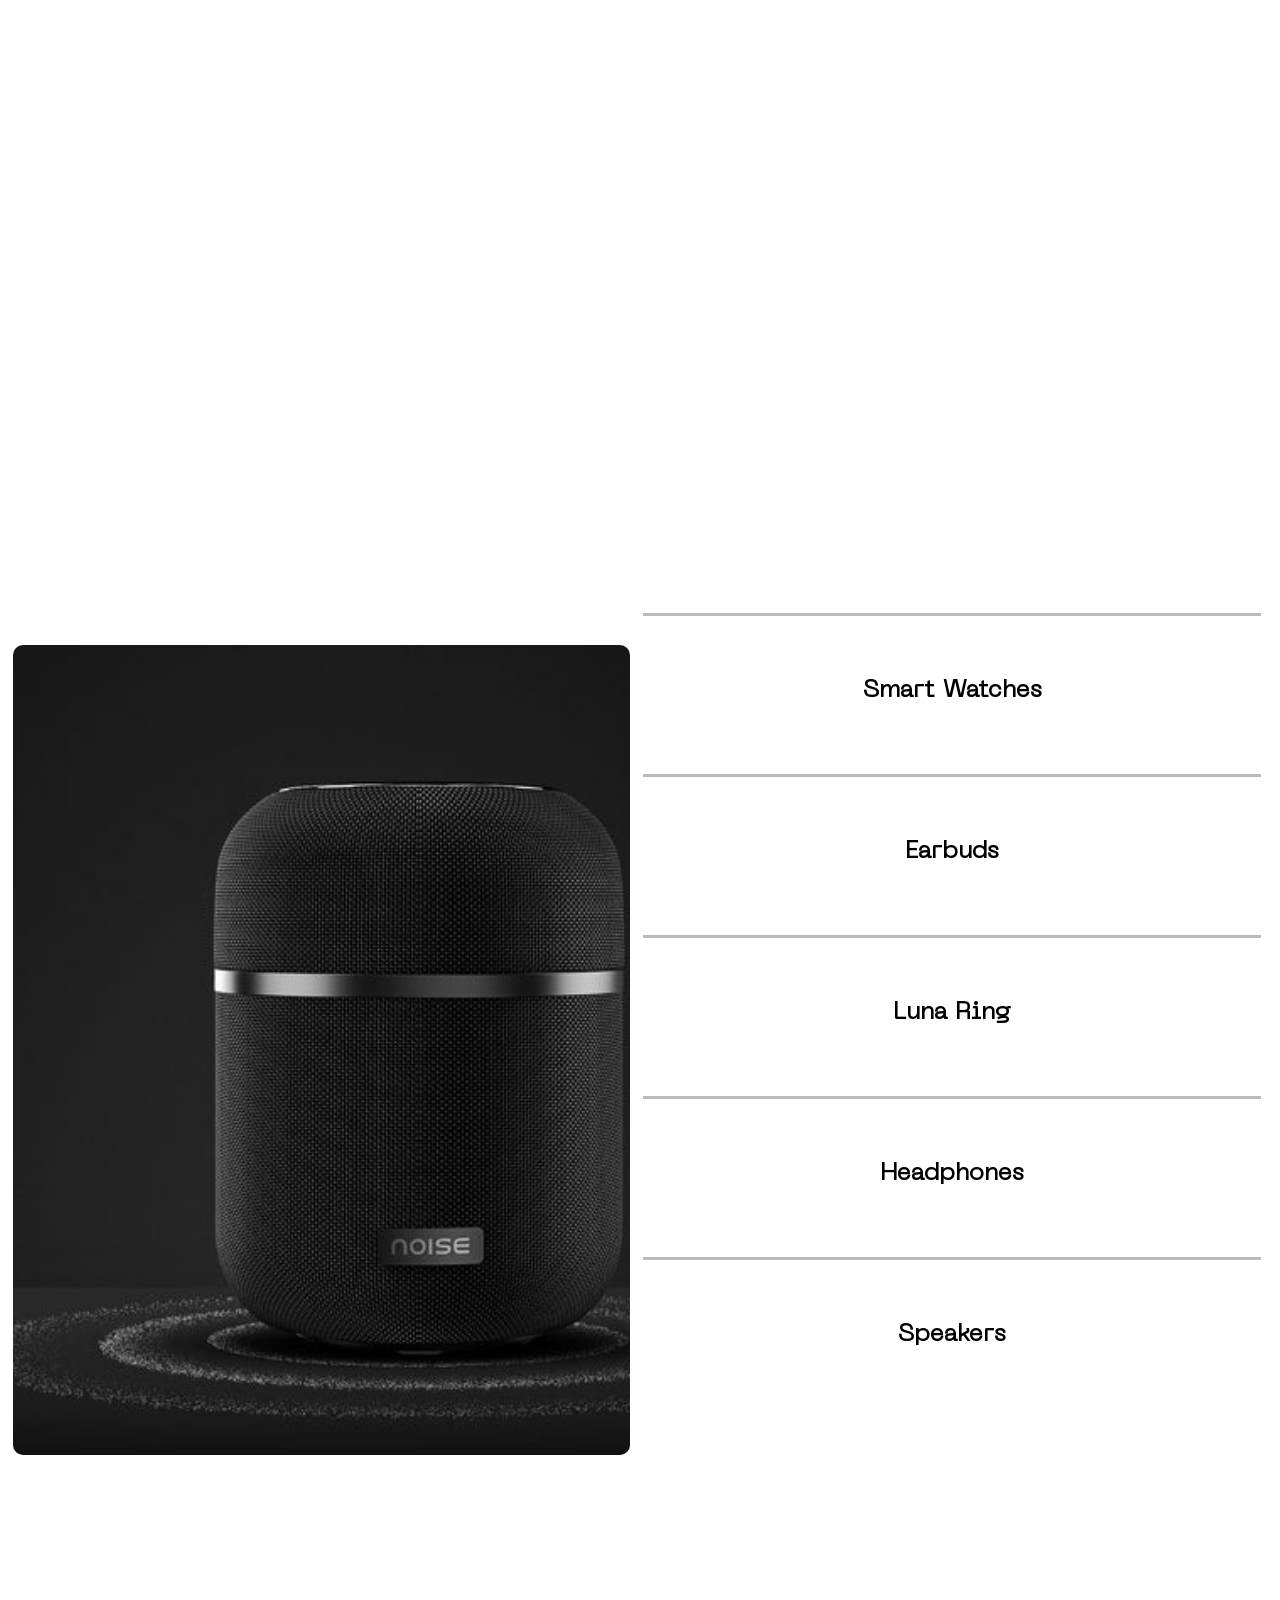
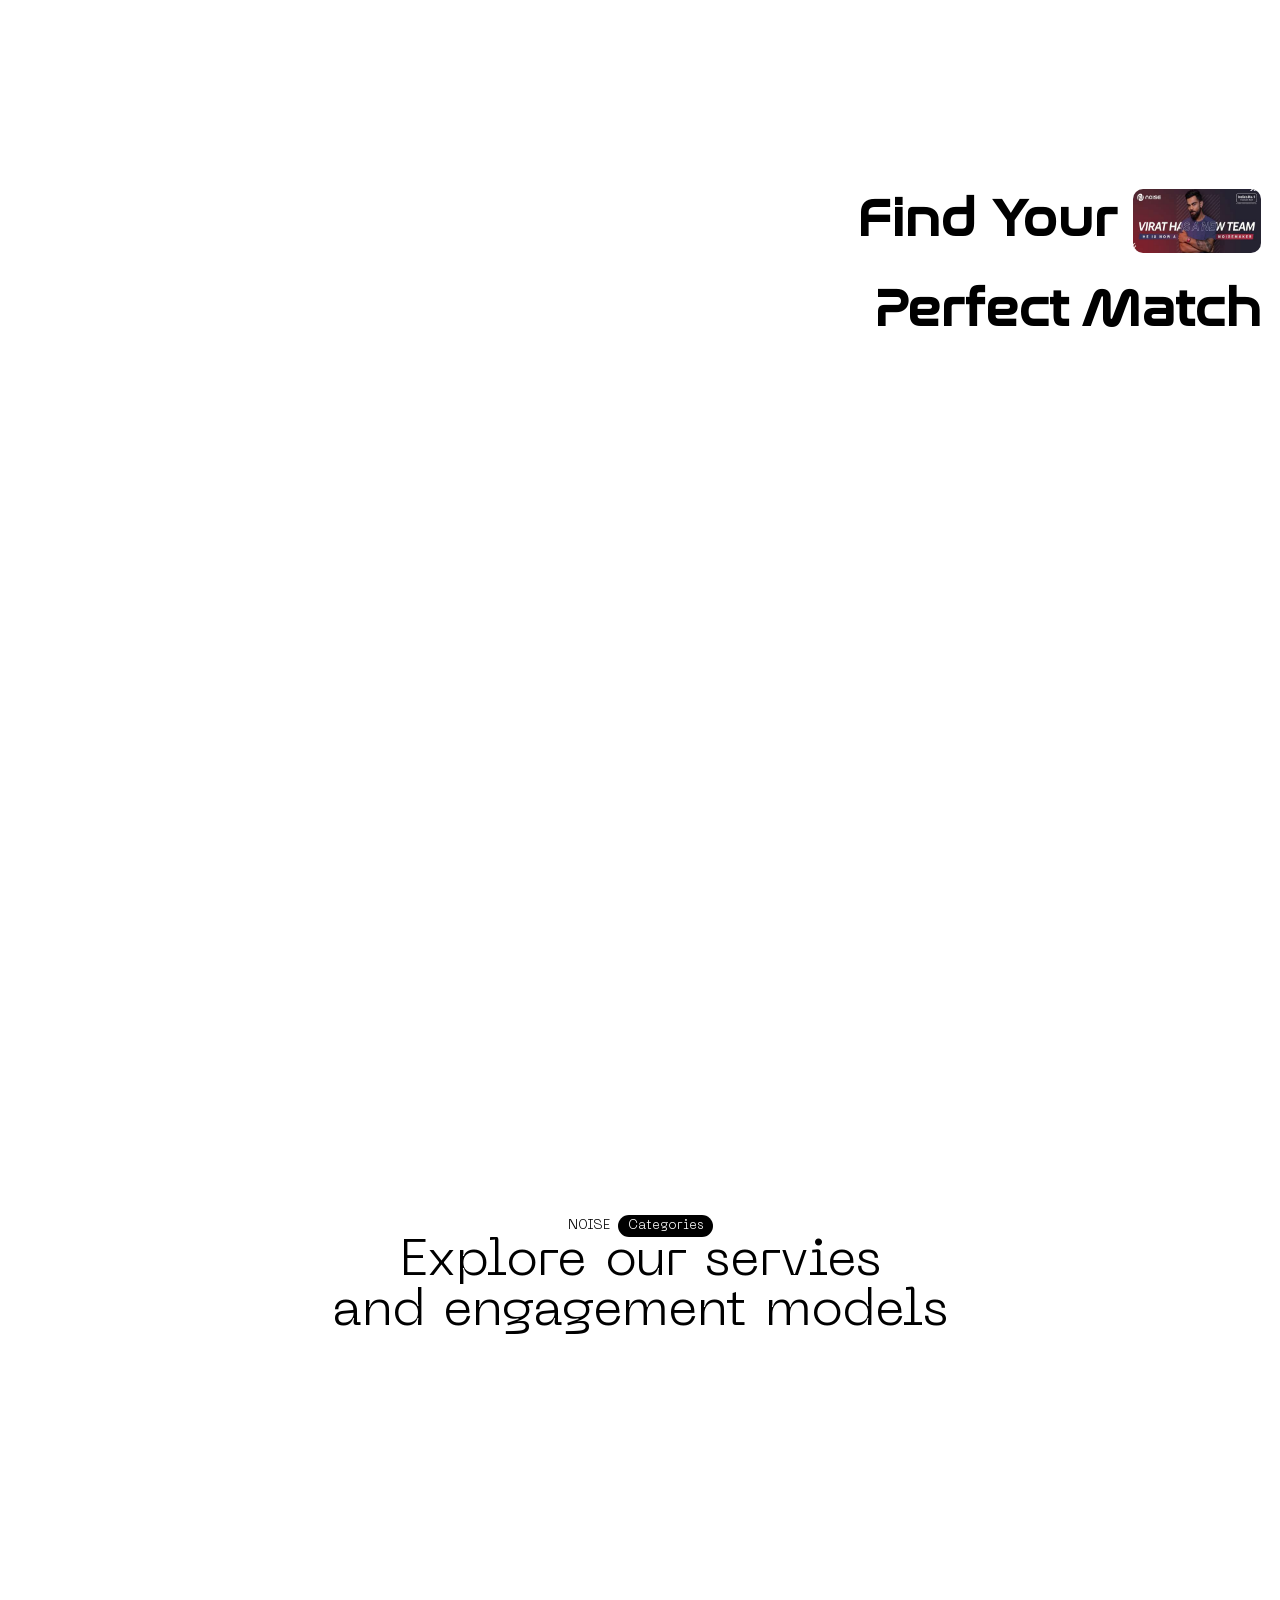
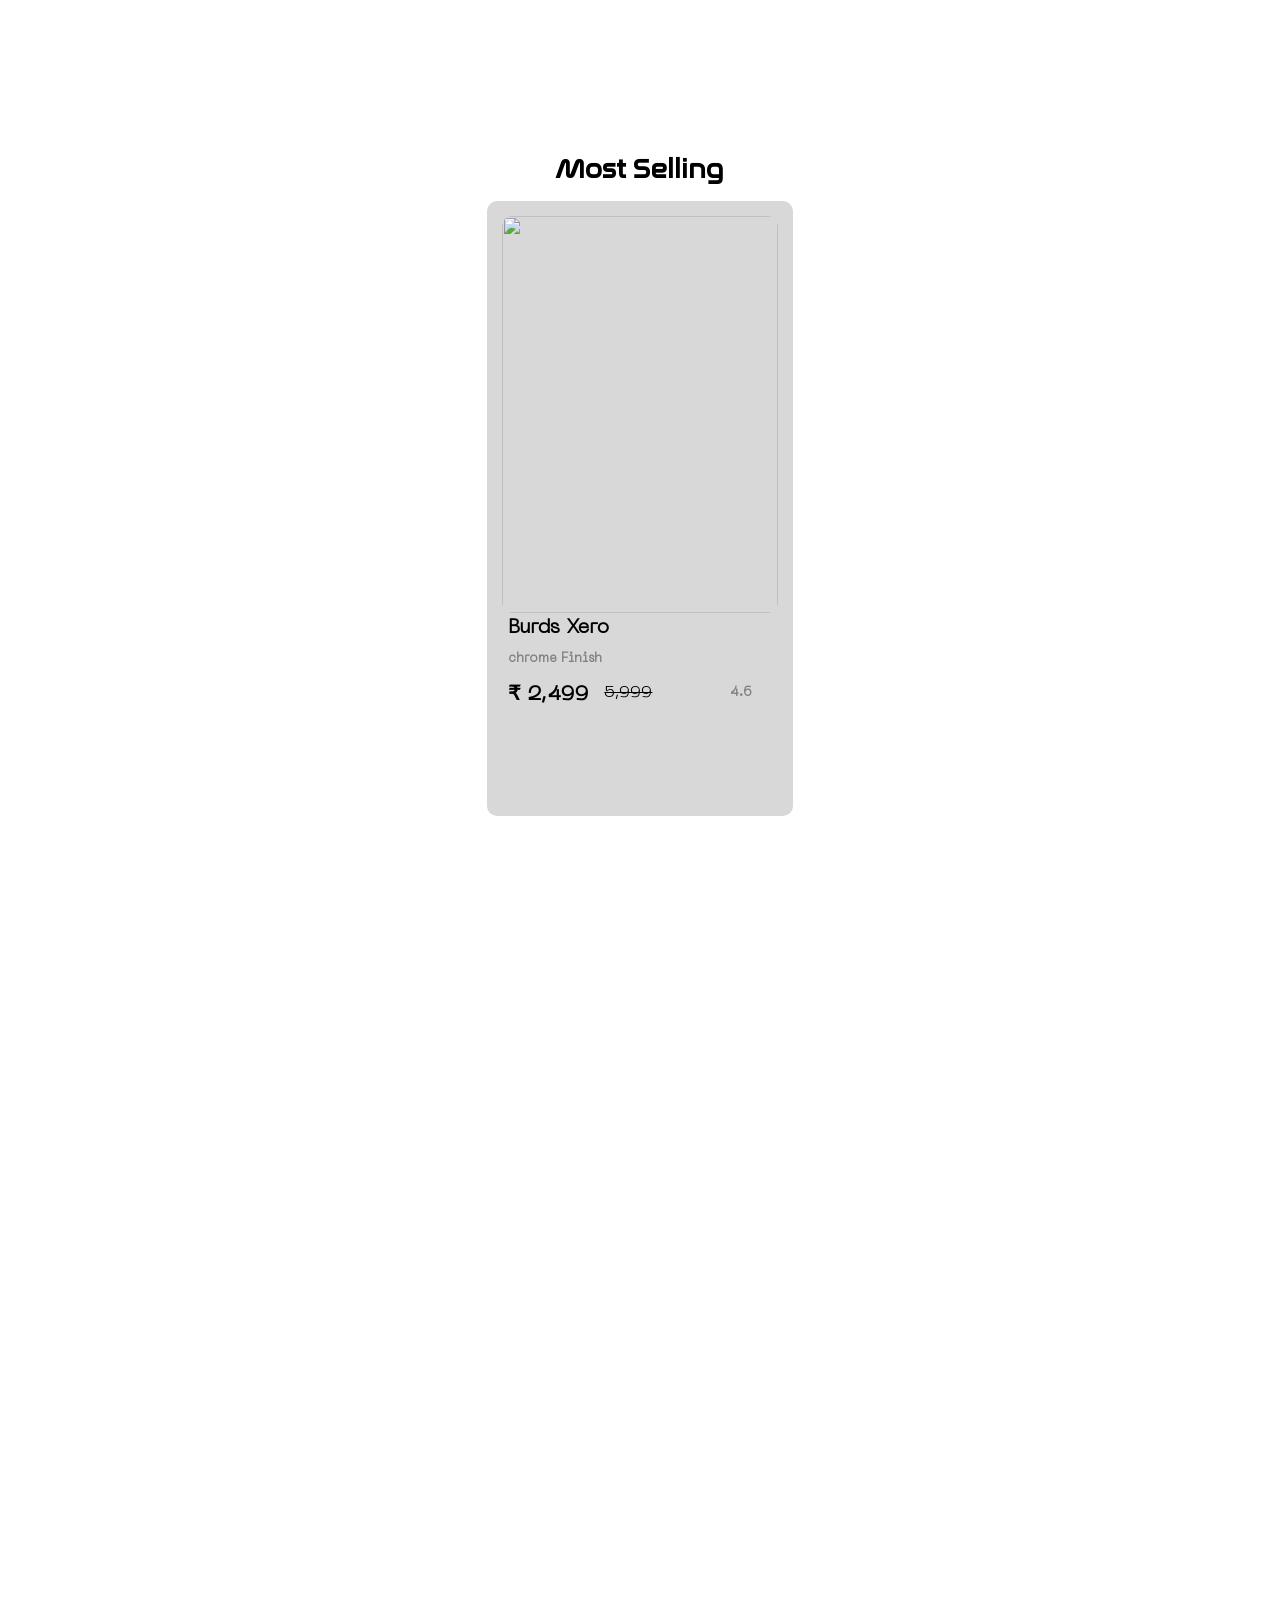
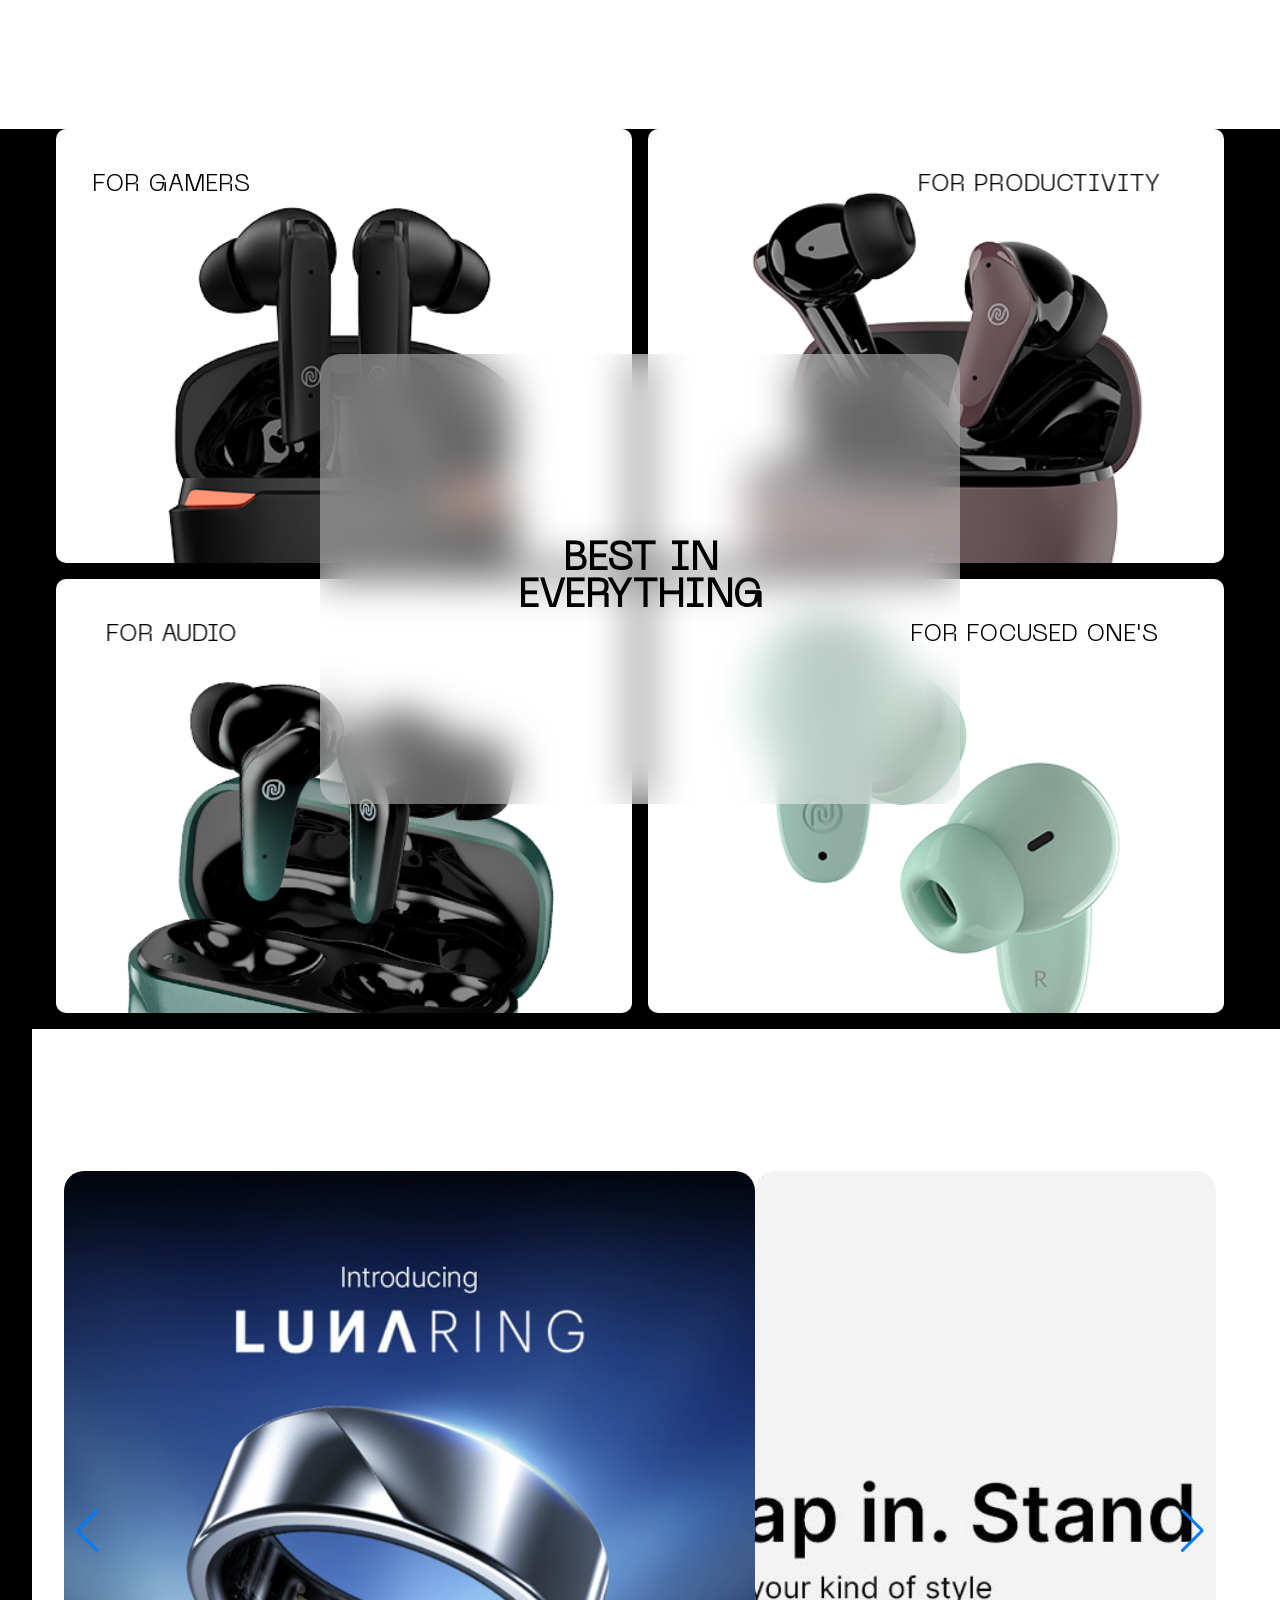
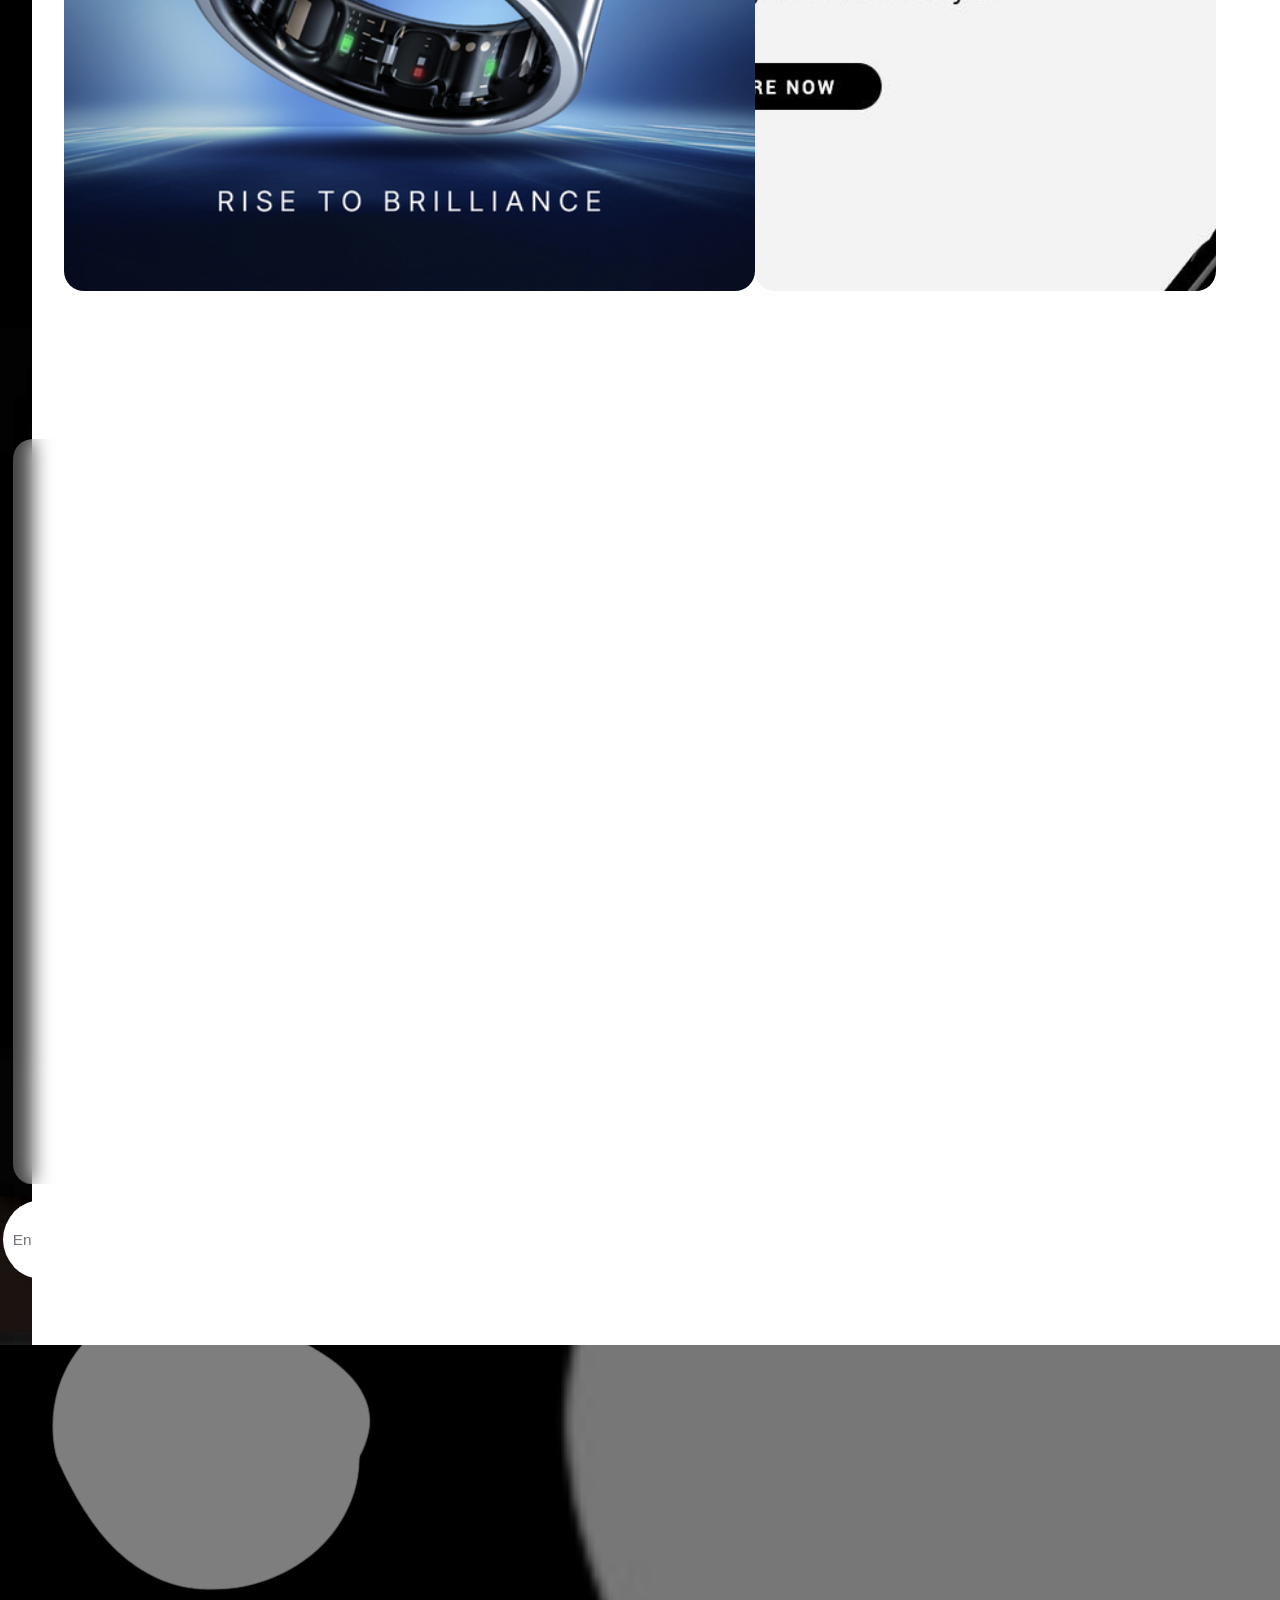
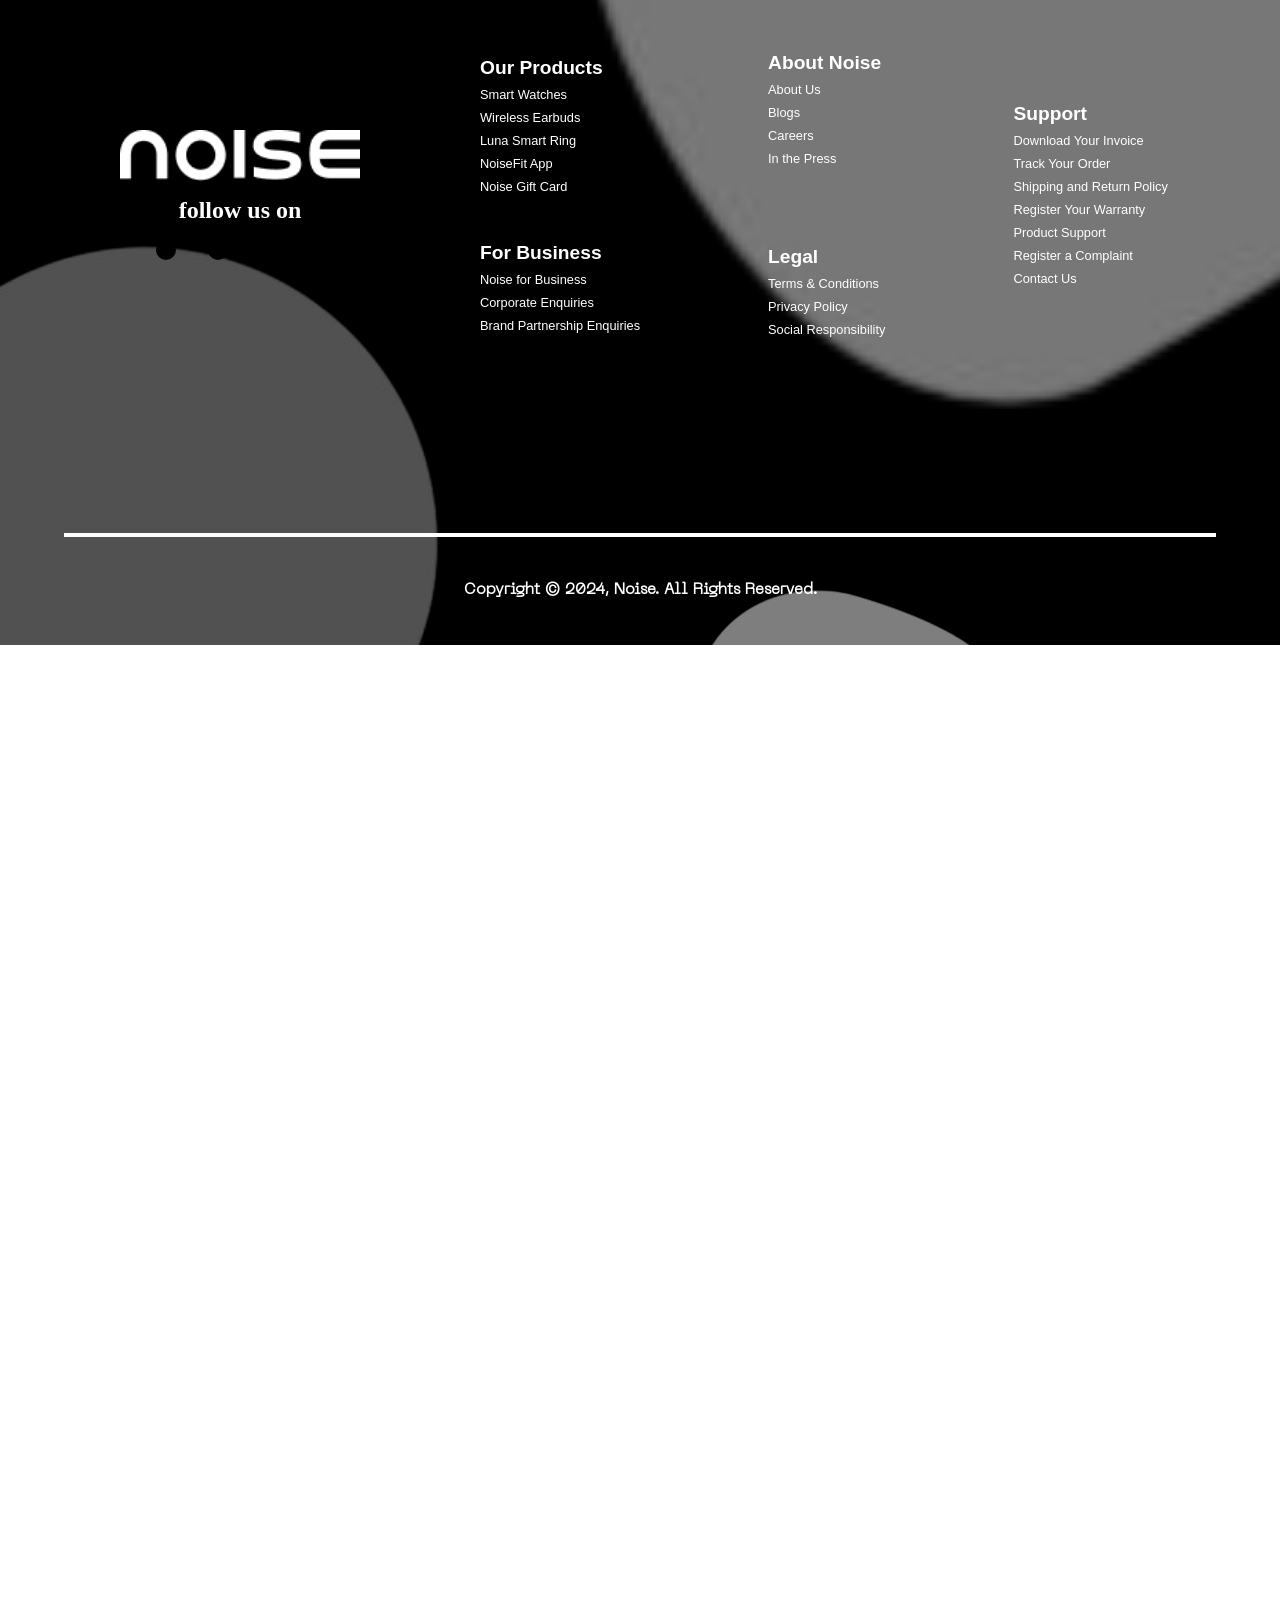
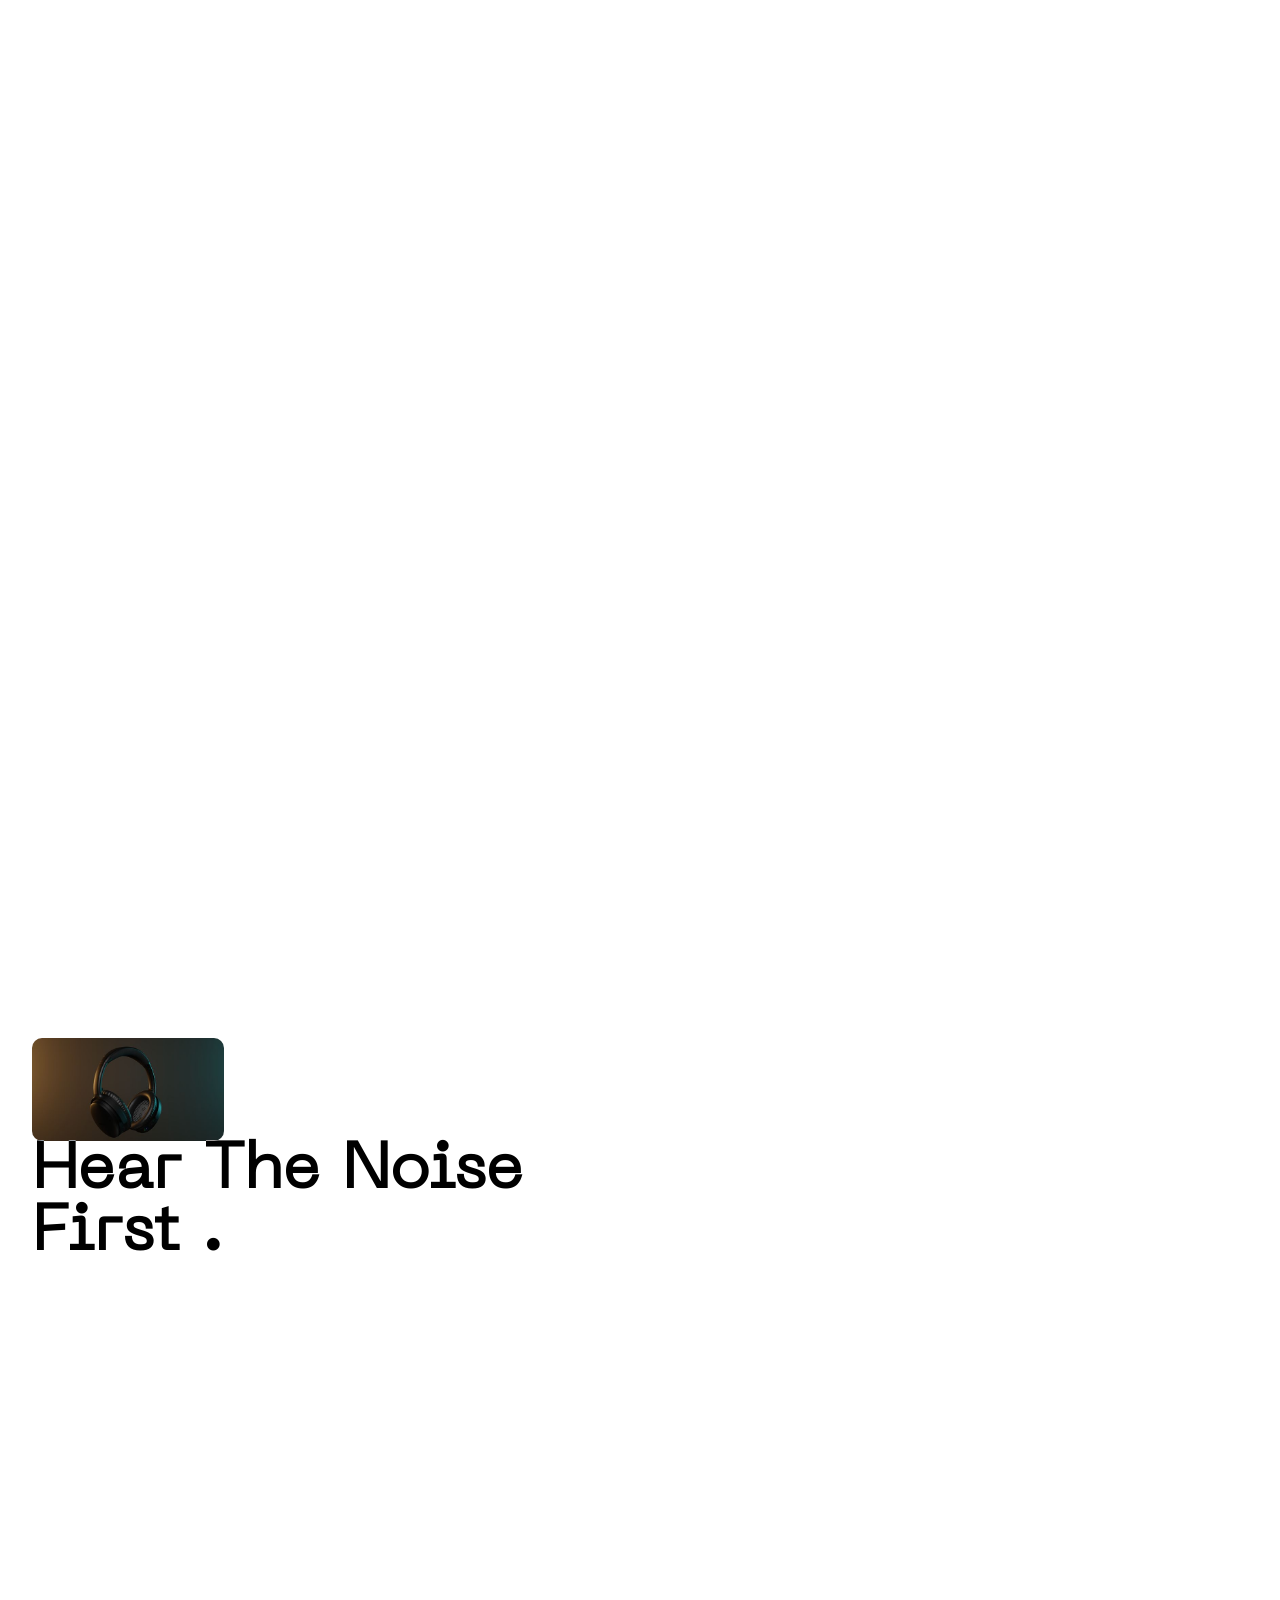
==== commit 4f562e2b: "final commit" ====
--- a/index.html
+++ b/index.html
@@ -77,13 +77,6 @@
             </div>
             <div class="page-1-bottom"></div>
         </section>
-        <section class="about">
-            <div class="about-left">
-                <h1>Introducing <br>
-                Noise</h1>
-                <p>Grab the best deals on smart watches, wireless earbuds, & more! Get your next smart watch, wireless br earbuds, BT neckbands, and more from Noise. Wireless Earbuds @ 1,099. Smart Watch @ 1,699. Easy Return Policy. 24/7 Customer Support.</p>
-            </div>
-        </section>
         <section class="video">
             <video src="video.mp4" muted></video>
         </section>
--- a/style.css
+++ b/style.css
@@ -5,7 +5,7 @@
 
 @font-face {
     font-family: font-1;
-    src: url(nasalization-rg.otf);
+    src: url(nasalization-rg.ttf);
 }
 
 @font-face {
@@ -15,12 +15,12 @@
 
 @font-face {
     font-family: font-3;
-    src: url(NeueMachina-Light.otf);
+    src: url(NeueMachina-Light.ttf);
 }
 
 @font-face {
     font-family: font-4;
-    src: url(Lugati\ BLD\ EXP.otf);
+    src: url(Lugati\ BLD\ EXP.ttf);
 }
 
 * {
@@ -305,39 +305,6 @@
     object-fit: cover;
     object-position: bottom;
 }
-.about {
-    height: 100vh;
-    width: 100%;
-    background-color: #000;
-    background-image: url('https://e1.pxfuel.com/desktop-wallpaper/21/995/desktop-wallpaper-realme-watch-colour-options-screen-firstpost-smartwatch.jpg');
-    background-size: cover;
-    background-position: center;
-    display: flex;
-    align-items: center;
-    justify-content: end;
-    color: white;
-}
-.about-left{
-    width: 50%;
-    height: 100%;
-    background-color: rgba(0, 0, 0, 0.603);
-    backdrop-filter: blur(20px);
-    font-family: font-1;
-    display: flex;
-    flex-direction: column;
-    align-items: start;
-    justify-content: start;
-}
-.about-left h1{
-    font-size: 5vw;
-    margin: 5rem 2rem 0 ;
-}
-.about-left p{
-    font-size: 1vw;
-    color: grey;
-    margin:  2rem ;
-    width: 80%;
-}
 .page-2 {
     width: 100%;
     height: 400vh;
